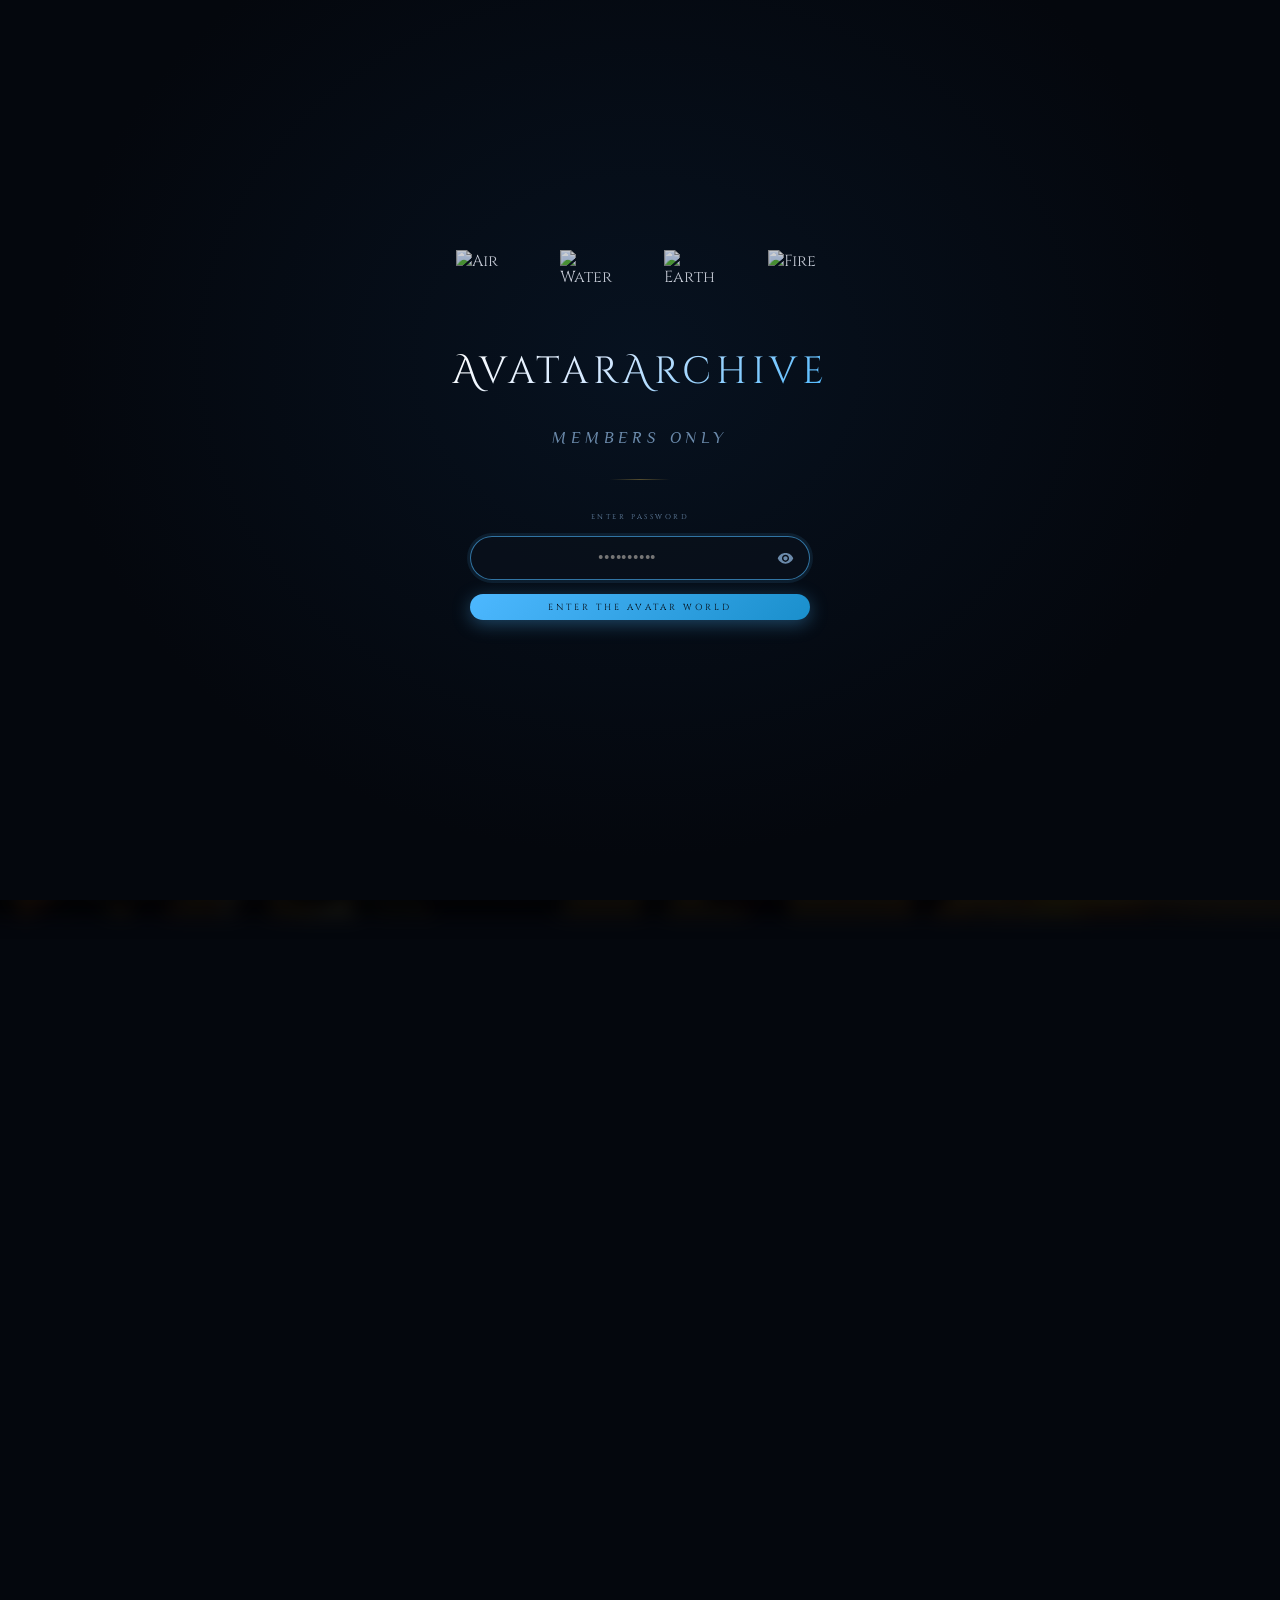
==== atla.html @ 0aae8a7c "Update atla.html" ====
<!DOCTYPE html>
<html lang="en">
<head>
  <meta charset="UTF-8">
  <meta name="viewport" content="width=device-width, initial-scale=1.0, viewport-fit=cover">
  <title>Avatar: The Last Airbender — The Original Series</title>
  <meta name="theme-color" content="#04070d">
  <meta name="apple-mobile-web-app-capable" content="yes">
  <meta name="apple-mobile-web-app-status-bar-style" content="black-translucent">
  <meta name="apple-mobile-web-app-title" content="ATLA">
  <link rel="manifest" href="manifest.json">
  <link rel="apple-touch-icon" href="images/favicon.png">
  <link rel="icon" type="image/jpeg" href="images/favicon.png">
  <link rel="preconnect" href="https://fonts.googleapis.com">
  <link rel="preconnect" href="https://github.com" crossorigin>
  <link rel="dns-prefetch" href="https://objects.githubusercontent.com">
  <link href="https://fonts.googleapis.com/css2?family=Cinzel:wght@400;500;700&family=Cinzel+Decorative:wght@400;700;900&family=Philosopher:ital,wght@0,400;0,700;1,400;1,700&display=swap" rel="stylesheet">
  <style>
    *, *::before, *::after { box-sizing: border-box; margin: 0; padding: 0; }
    :root {
      --deep:#04070d;--panel:#0a111c;--blue:#4db8ff;--white:#f0f4ff;
      --muted:#6b8aab;--dim:#2d3f56;--border:rgba(255,255,255,0.06);
      --gold:#c9a84c;--air:#f5c518;--water:#4db8ff;--earth:#6abf69;--fire:#f97316;
    }
    @keyframes slideUp    {from{opacity:0;transform:translateY(36px)}to{opacity:1;transform:translateY(0)}}
    @keyframes overlayOut {from{opacity:1}to{opacity:0}}

    @keyframes shimmer    {0%{background-position:-220% center;opacity:0}4%{opacity:1}30%{background-position:220% center;opacity:1}34%{opacity:0}100%{background-position:220% center;opacity:0}}
    @keyframes framePulse {0%,100%{box-shadow:0 0 0 1px rgba(201,168,76,.18),0 0 40px rgba(201,168,76,.13),0 0 80px rgba(201,168,76,.06),inset 0 1px 0 rgba(255,240,180,.18)}15%,34%{box-shadow:0 0 0 2px rgba(255,220,100,.65),0 0 55px rgba(201,168,76,.45),0 0 110px rgba(201,168,76,.22),inset 0 1px 0 rgba(255,240,180,.35)}}
    @keyframes pulseGlowAir   {0%,100%{filter:drop-shadow(0 0 4px #f5c518)}50%{filter:drop-shadow(0 0 14px #f5c518)}}
    @keyframes pulseGlowWater {0%,100%{filter:drop-shadow(0 0 4px #4db8ff)}50%{filter:drop-shadow(0 0 14px #4db8ff)}}
    @keyframes pulseGlowEarth {0%,100%{filter:drop-shadow(0 0 4px #6abf69)}50%{filter:drop-shadow(0 0 14px #6abf69)}}
    @keyframes pulseGlowFire  {0%,100%{filter:drop-shadow(0 0 4px #f97316)}50%{filter:drop-shadow(0 0 14px #f97316)}}
    @keyframes cornerGlowWater{0%,100%{filter:drop-shadow(0 0 3px #4db8ff)}50%{filter:drop-shadow(0 0 10px #4db8ff)}}
    @keyframes cornerGlowEarth{0%,100%{filter:drop-shadow(0 0 3px #6abf69)}50%{filter:drop-shadow(0 0 10px #6abf69)}}
    @keyframes cornerGlowFire {0%,100%{filter:drop-shadow(0 0 3px #f97316)}50%{filter:drop-shadow(0 0 10px #f97316)}}
    @keyframes cornerGlowAir  {0%,100%{filter:drop-shadow(0 0 3px #f5c518)}50%{filter:drop-shadow(0 0 10px #f5c518)}}
    @keyframes cardIn     {from{opacity:0;transform:translateY(10px)}to{opacity:1;transform:translateY(0)}}
    @keyframes skipPop    {from{opacity:0;transform:translateX(20px)}to{opacity:1;transform:translateX(0)}}
    @keyframes nextSlide  {from{opacity:0;transform:translateY(16px)}to{opacity:1;transform:translateY(0)}}

    body{background:var(--deep);color:var(--white);font-family:'Philosopher',Georgia,serif;min-height:100vh;overflow-x:hidden;}
    .bg-layer{position:fixed;inset:0;background-image:url('images/atlabg.png');background-size:cover;background-position:center top;filter:blur(8px) brightness(.22) saturate(1.4);transform:scale(1.04);z-index:0;}
    .bg-layer::after{content:'';position:absolute;inset:0;background:linear-gradient(to bottom,rgba(4,7,13,.55) 0%,transparent 35%,transparent 65%,rgba(4,7,13,.7) 100%);}

    /* Intro overlay */
    #introOverlay{position:fixed;inset:0;z-index:100;background:rgba(4,7,13,.72);backdrop-filter:blur(2px);display:flex;flex-direction:column;align-items:center;justify-content:center;gap:3rem;cursor:pointer;}
    #introOverlay.fade-out{animation:overlayOut .65s ease forwards;pointer-events:none;}
    .intro-tagline{font-family:'Philosopher',serif;font-size:clamp(.6rem,1.6vw,.8rem);font-style:italic;letter-spacing:.5em;text-transform:uppercase;color:rgba(200,180,120,.55);opacity:0;transition:opacity .6s ease .15s;}
    #introOverlay.symbols-in .intro-tagline{opacity:1;}
    .symbols-grid{display:grid;grid-template-columns:repeat(4,1fr);gap:clamp(2rem,5vw,5rem);align-items:center;justify-items:center;}
    @media(max-width:600px){.symbols-grid{grid-template-columns:repeat(2,1fr);gap:2rem}}
    .sym-item{display:flex;flex-direction:column;align-items:center;gap:.9rem;opacity:0;transform:scale(.78);transition:opacity .55s ease,transform .55s cubic-bezier(.22,1,.36,1);}
    #introOverlay.symbols-in .sym-item{opacity:1;transform:scale(1);}
    .sym-img{width:clamp(64px,8vw,100px);height:clamp(64px,8vw,100px);object-fit:contain;}
    .sym-item.air   .sym-img{animation:pulseGlowAir   2.6s ease-in-out infinite 0s;}
    .sym-item.water .sym-img{animation:pulseGlowWater 2.6s ease-in-out infinite .4s;}
    .sym-item.earth .sym-img{animation:pulseGlowEarth 2.6s ease-in-out infinite .8s;}
    .sym-item.fire  .sym-img{animation:pulseGlowFire  2.6s ease-in-out infinite 1.2s;}
    .sym-label{font-family:'Philosopher',serif;font-size:clamp(.55rem,1.3vw,.7rem);letter-spacing:.3em;text-transform:uppercase;}
    .sym-item.air   .sym-label{color:var(--air);}
    .sym-item.water .sym-label{color:var(--water);}
    .sym-item.earth .sym-label{color:var(--earth);}
    .sym-item.fire  .sym-label{color:var(--fire);}

    /* Page */
    .page{position:relative;z-index:1;min-height:100vh;display:flex;flex-direction:column;}
    .anim-header,.anim-title,.anim-sub,.anim-player{opacity:0;}
    body.page-ready .anim-header {animation:slideUp .7s cubic-bezier(.22,1,.36,1) .05s both;}
    body.page-ready .anim-title  {animation:slideUp .8s cubic-bezier(.22,1,.36,1) .18s both;}
    body.page-ready .anim-sub    {animation:slideUp .8s cubic-bezier(.22,1,.36,1) .30s both;}
    body.page-ready .anim-player {animation:slideUp .9s cubic-bezier(.22,1,.36,1) .42s both;}

    header{padding:1.4rem 4rem;padding-top:max(1.4rem,env(safe-area-inset-top));padding-left:max(4rem,env(safe-area-inset-left));padding-right:max(4rem,env(safe-area-inset-right));display:flex;align-items:center;justify-content:space-between;border-bottom:1px solid var(--border);}
    .back-link{font-family:'Cinzel',serif;font-size:.52rem;letter-spacing:.3em;text-transform:uppercase;color:var(--muted);text-decoration:none;border:1px solid var(--dim);padding:.4em 1.2em;border-radius:30px;transition:color .2s,border-color .2s;display:flex;align-items:center;gap:.5em;}
    .back-link:hover{color:var(--gold);border-color:rgba(201,168,76,.4);}
    .movie-link{font-family:'Cinzel',serif;font-size:.52rem;letter-spacing:.3em;text-transform:uppercase;color:var(--gold);text-decoration:none;border:1px solid rgba(201,168,76,.4);padding:.4em 1.4em;border-radius:30px;transition:color .2s,border-color .2s,background .2s;background:rgba(201,168,76,.06);display:flex;align-items:center;gap:.5em;}
    .movie-link:hover{background:rgba(201,168,76,.14);border-color:rgba(201,168,76,.7);color:#fff;}
    .header-tag{font-family:'Cinzel',serif;font-size:.55rem;letter-spacing:.35em;text-transform:uppercase;color:var(--muted);border:1px solid var(--dim);padding:.4em 1.2em;border-radius:30px;}
    .hero{text-align:center;padding:4rem 2rem 2.5rem;}
    .hero-main{font-family:'Cinzel Decorative',serif;font-weight:900;font-size:clamp(2rem,5vw,4rem);letter-spacing:.1em;background:linear-gradient(135deg,#fff 0%,#b3d4ff 50%,#4db8ff 100%);-webkit-background-clip:text;-webkit-text-fill-color:transparent;background-clip:text;margin-bottom:.4rem;}
    .hero-sub{font-family:'Philosopher',serif;font-style:italic;font-size:clamp(.9rem,2.5vw,1.4rem);color:var(--muted);letter-spacing:.25em;margin-bottom:.6rem;}
    .hero-badge{display:inline-block;font-family:'Cinzel',serif;font-size:.5rem;letter-spacing:.3em;text-transform:uppercase;color:var(--gold);border:1px solid rgba(201,168,76,.35);padding:.35em 1.2em;border-radius:20px;background:rgba(201,168,76,.06);}

    /* Player */
    .player-section{width:100%;max-width:1400px;margin:0 auto;padding:0 clamp(1.5rem,5vw,4rem);}
    .now-playing-bar{display:flex;align-items:center;gap:1rem;padding:.8rem 1.2rem .8rem 0;margin-bottom:.5rem;opacity:0;transition:opacity .4s;}
    .np-dot{width:6px;height:6px;border-radius:50%;background:var(--blue);flex-shrink:0;animation:pulseGlowWater 2s ease-in-out infinite;}
    .np-label{font-family:'Cinzel',serif;font-size:.46rem;letter-spacing:.3em;text-transform:uppercase;color:var(--muted);white-space:nowrap;}
    .np-title{font-family:'Philosopher',serif;font-size:clamp(.85rem,1.5vw,1rem);color:var(--white);font-style:italic;}
    .np-ep{font-family:'Cinzel',serif;font-size:.48rem;letter-spacing:.2em;text-transform:uppercase;color:var(--muted);margin-left:auto;white-space:nowrap;}

    .player-frame{position:relative;padding:5px;border-radius:20px;background:linear-gradient(135deg,rgba(201,168,76,.75) 0%,rgba(120,95,40,.35) 25%,rgba(255,210,100,.55) 50%,rgba(120,95,40,.30) 75%,rgba(201,168,76,.70) 100%);box-shadow:0 0 0 1px rgba(201,168,76,.18),0 0 40px rgba(201,168,76,.13),0 0 80px rgba(201,168,76,.06),inset 0 1px 0 rgba(255,240,180,.18);}
    .player-frame::before{content:'';position:absolute;inset:0;border-radius:20px;background:linear-gradient(105deg,transparent 30%,rgba(255,235,130,.15) 44%,rgba(255,230,120,.55) 50%,rgba(255,235,130,.15) 56%,transparent 70%);background-size:250% 100%;pointer-events:none;z-index:2;opacity:0;}
    .player-frame.shimmer-active::before{animation:shimmer 9s ease-in-out infinite;}
    .player-frame.shimmer-active{animation:framePulse 9s ease-in-out infinite;}
    .corner{position:absolute;z-index:30;width:44px;height:44px;display:flex;align-items:center;justify-content:center;background:rgba(4,7,13,.85);border-radius:50%;box-shadow:0 0 0 1px rgba(201,168,76,.3);}
    .corner-img{width:26px;height:26px;object-fit:contain;opacity:.85;}
    .corner-tl{top:-20px;left:-20px}.corner-tr{top:-20px;right:-20px}.corner-bl{bottom:-20px;left:-20px}.corner-br{bottom:-20px;right:-20px}
    .corner-water{animation:cornerGlowWater 2.6s ease-in-out infinite .4s;}
    .corner-earth{animation:cornerGlowEarth 2.6s ease-in-out infinite .8s;}
    .corner-fire {animation:cornerGlowFire  2.6s ease-in-out infinite 1.2s;}
    .corner-air  {animation:cornerGlowAir   2.6s ease-in-out infinite 0s;}

    .player-shell{position:relative;background:#000;border-radius:16px;overflow:hidden;}
    .player-shell.idle{cursor:none;}
    #mainVideo{display:block;width:100%;aspect-ratio:4/3;background:#000;pointer-events:none;object-fit:contain;}
    :fullscreen #mainVideo,:-webkit-full-screen #mainVideo{width:100vw;height:100vh;max-width:100%;max-height:100%;aspect-ratio:unset;object-fit:contain;}
    .big-play{position:absolute;top:50%;left:50%;transform:translate(-50%,-50%);width:80px;height:80px;border-radius:50%;background:rgba(0,0,0,.4);border:1px solid rgba(255,255,255,.15);backdrop-filter:blur(10px);display:flex;align-items:center;justify-content:center;z-index:10;pointer-events:none;transition:all .4s ease;}
    .big-play svg{width:28px;height:28px;fill:var(--white);margin-left:4px;}
    .big-play.hidden{opacity:0;transform:translate(-50%,-50%) scale(.9);}
    .click-area{position:absolute;inset:0;z-index:11;cursor:pointer;}
    #bufferSpinner{position:absolute;top:50%;left:50%;transform:translate(-50%,-50%);width:44px;height:44px;z-index:15;display:none;pointer-events:none;}
    #bufferSpinner::before{content:'';position:absolute;inset:0;border-radius:50%;border:3px solid rgba(255,255,255,.15);border-top-color:rgba(255,255,255,.8);animation:spinRing .75s linear infinite;}
    @keyframes spinRing{to{transform:rotate(360deg);}}
    @keyframes spinRingReverse{to{transform:rotate(-360deg);}}

    /* Captions */
    #captionBox{position:absolute;bottom:100px;left:50%;transform:translateX(-50%);z-index:19;text-align:center;pointer-events:none;width:max-content;max-width:75%;display:none;opacity:0;transition:opacity .2s;}
    #captionBox.visible{opacity:1;}
    #captionBox span{display:inline;background:rgba(0,0,0,.78);color:#fff;font-family:'Philosopher',serif;font-size:clamp(.9rem,1.8vw,1.2rem);line-height:1.7;padding:.25em .6em;border-radius:3px;box-decoration-break:clone;-webkit-box-decoration-break:clone;text-shadow:0 1px 3px rgba(0,0,0,.6);}
    :fullscreen #captionBox,:-webkit-full-screen #captionBox{bottom:90px;}

    /* Skip Intro */
    #skipIntroBtn{
      position:absolute;bottom:90px;right:24px;z-index:200;
      font-family:'Cinzel',serif;font-size:.56rem;letter-spacing:.2em;text-transform:uppercase;
      color:var(--white);background:rgba(10,15,25,.8);backdrop-filter:blur(12px);
      border:1px solid rgba(255,255,255,.22);border-radius:6px;
      padding:.7em 1.5em;cursor:pointer;display:none;
      transition:background .2s,border-color .2s,color .2s;
      animation:skipPop .35s cubic-bezier(.22,1,.36,1) both;
    }
    #skipIntroBtn:hover{background:rgba(77,184,255,.15);border-color:var(--blue);color:var(--blue);}
    :fullscreen #skipIntroBtn,:-webkit-full-screen #skipIntroBtn{bottom:max(80px,env(safe-area-inset-bottom) + 70px);right:max(32px,env(safe-area-inset-right) + 16px);z-index:9999;}

    /* Next Episode panel */
    #nextEpPanel{
      position:absolute;bottom:90px;right:24px;z-index:200;
      background:rgba(8,12,22,.9);backdrop-filter:blur(20px);
      border:1px solid rgba(255,255,255,.1);border-radius:14px;
      padding:1.2rem 1.4rem;min-width:250px;max-width:310px;
      display:none;
      animation:nextSlide .4s cubic-bezier(.22,1,.36,1) both;
    }
    #nextEpPanel.visible{display:block;}
    :fullscreen #nextEpPanel,:-webkit-full-screen #nextEpPanel{bottom:max(80px,env(safe-area-inset-bottom) + 70px);right:max(32px,env(safe-area-inset-right) + 16px);z-index:9999;}
    .nep-eyebrow{font-family:'Cinzel',serif;font-size:.44rem;letter-spacing:.3em;text-transform:uppercase;color:var(--muted);margin-bottom:.35rem;}
    .nep-title{font-family:'Philosopher',serif;font-size:.98rem;color:var(--white);margin-bottom:.85rem;line-height:1.35;font-style:italic;}
    .nep-btn{width:100%;font-family:'Cinzel',serif;font-size:.52rem;letter-spacing:.18em;text-transform:uppercase;background:var(--blue);color:#000;border:none;border-radius:7px;padding:.75em 1em;cursor:pointer;transition:filter .2s;position:relative;overflow:hidden;}
    .nep-btn:hover{filter:brightness(1.15);}
    .nep-progress{position:absolute;left:0;top:0;bottom:0;background:rgba(0,0,0,.2);pointer-events:none;}
    .nep-skip{display:block;font-family:'Philosopher',serif;font-style:italic;font-size:.72rem;color:var(--muted);margin-top:.5rem;text-align:center;cursor:pointer;transition:color .2s;}
    .nep-skip:hover{color:var(--white);}

    /* Controls — floating centered pill */
    .controls{position:absolute;bottom:18px;left:50%;transform:translateX(-50%);width:calc(100% - 48px);max-width:700px;z-index:20;background:rgba(8,12,22,.78);backdrop-filter:blur(28px);border:1px solid rgba(255,255,255,.10);border-radius:18px;padding:12px 20px;transition:opacity .4s ease,transform .4s ease;}
    .player-shell.idle .controls{opacity:0;pointer-events:none;transform:translateX(-50%) translateY(8px);}
    @media(max-width:768px){
      .controls{bottom:10px;width:calc(100% - 20px);padding:8px 12px;border-radius:14px;}
      .ctrls-row{flex-wrap:nowrap;gap:4px;}
      .vol-wrap{display:none;}
      .time-disp{font-size:.55rem;margin-left:4px;}
      header{padding:max(1rem,env(safe-area-inset-top)) max(1.2rem,env(safe-area-inset-right)) 1rem max(1.2rem,env(safe-area-inset-left));}
    }
    /* Speed button + popup */
    .speed-wrap{display:flex;align-items:center;position:relative;}
    .speed-btn{background:none;border:1px solid transparent;cursor:pointer;font-family:'Cinzel',serif;font-size:.5rem;letter-spacing:.06em;color:rgba(255,255,255,.6);padding:.3em .55em;border-radius:4px;transition:color .2s,border-color .2s;white-space:nowrap;}
    .speed-btn:hover{color:var(--white);border-color:rgba(255,255,255,.25);}
    .speed-btn.active{color:var(--blue);border-color:var(--blue);}
    .speed-menu{position:absolute;bottom:calc(100% + 10px);right:0;background:rgba(6,10,20,.97);border:1px solid rgba(255,255,255,.13);border-radius:12px;padding:5px;display:none;flex-direction:column;min-width:72px;backdrop-filter:blur(24px);box-shadow:0 8px 32px rgba(0,0,0,.6);z-index:50;}
    .speed-menu.open{display:flex;}
    .speed-opt{font-family:'Cinzel',serif;font-size:.48rem;letter-spacing:.06em;color:rgba(255,255,255,.55);padding:.45em .8em;border-radius:7px;cursor:pointer;text-align:center;transition:background .15s,color .15s;}
    .speed-opt:hover{background:rgba(255,255,255,.08);color:var(--white);}
    .speed-opt.active{color:var(--blue);background:rgba(77,184,255,.08);}
    /* Picture Quality panel */
    .pq-wrap{display:flex;align-items:center;position:relative;}
    .pq-btn{background:none;border:1px solid transparent;cursor:pointer;font-family:'Cinzel',serif;font-size:.52rem;letter-spacing:.04em;color:rgba(255,255,255,.6);padding:.3em .55em;border-radius:4px;transition:color .2s,border-color .2s;line-height:1;}
    .pq-btn:hover{color:var(--white);border-color:rgba(255,255,255,.25);}
    .pq-btn.active{color:var(--gold);border-color:rgba(201,168,76,.6);}
    .pq-menu{position:absolute;bottom:calc(100% + 10px);right:0;background:rgba(6,10,20,.97);border:1px solid rgba(255,255,255,.13);border-radius:12px;padding:12px 14px;display:none;flex-direction:column;gap:8px;min-width:170px;backdrop-filter:blur(24px);box-shadow:0 8px 32px rgba(0,0,0,.6);z-index:50;}
    .pq-menu.open{display:flex;}
    .pq-row{display:flex;align-items:center;gap:8px;}
    .pq-label{font-family:'Cinzel',serif;font-size:.44rem;letter-spacing:.1em;color:var(--muted);white-space:nowrap;min-width:64px;}
    .pq-slider{-webkit-appearance:none;appearance:none;flex:1;height:3px;border-radius:4px;cursor:pointer;outline:none;border:none;background:rgba(255,255,255,.15);}
    .pq-slider::-webkit-slider-thumb{-webkit-appearance:none;width:12px;height:12px;border-radius:50%;background:var(--gold);cursor:pointer;}
    .pq-slider::-moz-range-thumb{width:12px;height:12px;border-radius:50%;background:var(--gold);cursor:pointer;border:none;}
    .pq-val{font-family:'Cinzel',serif;font-size:.44rem;color:var(--muted);min-width:30px;text-align:right;}
    .pq-reset{font-family:'Cinzel',serif;font-size:.42rem;letter-spacing:.1em;text-transform:uppercase;color:rgba(255,255,255,.3);border:none;background:none;cursor:pointer;padding:.3em 0;text-align:center;transition:color .2s;}
    .pq-reset:hover{color:var(--white);}
    /* OSD toast */
    @keyframes osdIn{from{opacity:0;transform:translate(-50%,-50%) scale(.85);}to{opacity:1;transform:translate(-50%,-50%) scale(1);}}
    @keyframes osdOut{from{opacity:1;}to{opacity:0;}}
    #osdToast{position:absolute;top:50%;left:50%;transform:translate(-50%,-50%);background:rgba(10,15,28,.72);backdrop-filter:blur(14px);border:1px solid rgba(255,255,255,.12);border-radius:12px;padding:.7em 1.3em;font-family:'Cinzel',serif;font-size:.7rem;letter-spacing:.2em;text-transform:uppercase;color:var(--white);pointer-events:none;z-index:25;opacity:0;}
    #osdToast.show{animation:osdIn .18s ease forwards;}
    #osdToast.hide{animation:osdOut .35s ease forwards;}
    .progress{position:relative;height:18px;display:flex;align-items:center;margin-bottom:10px;cursor:pointer;}
    .progress-track{position:absolute;left:0;right:0;height:3px;background:rgba(255,255,255,.1);border-radius:4px;}
    .prog-buf{position:absolute;left:0;top:0;bottom:0;background:rgba(255,255,255,.18);border-radius:4px;width:0%;pointer-events:none;}
    .prog-fill{position:absolute;left:0;top:0;bottom:0;background:var(--blue);border-radius:4px;width:0%;}
    .prog-thumb{position:absolute;top:50%;left:0%;width:13px;height:13px;border-radius:50%;background:var(--white);transform:translate(-50%,-50%);opacity:0;transition:opacity .2s;pointer-events:none;box-shadow:0 0 4px rgba(0,0,0,.5);}
    .progress:hover .prog-thumb{opacity:1;}
    .ctrls-row{display:flex;align-items:center;gap:10px;}
    .cbtn{background:none;border:none;cursor:pointer;color:rgba(255,255,255,.6);width:36px;height:36px;display:flex;align-items:center;justify-content:center;transition:color .2s;}
    .cbtn:hover{color:var(--white);}
    .cbtn svg{width:20px;height:20px;}
    #ccBtn{font-family:'Cinzel',serif;font-size:.52rem;font-weight:700;letter-spacing:.06em;border-radius:4px;border:1px solid transparent;transition:color .2s,border-color .2s;}
    #ccBtn.active{color:var(--blue);border-color:var(--blue);}
    .vol-wrap{display:flex;align-items:center;gap:6px;}
    .vol-slider{-webkit-appearance:none;appearance:none;width:70px;height:3px;border-radius:4px;cursor:pointer;outline:none;border:none;}
    .vol-slider::-webkit-slider-thumb{-webkit-appearance:none;width:12px;height:12px;border-radius:50%;background:var(--white);cursor:pointer;}
    .vol-slider::-moz-range-thumb{width:12px;height:12px;border-radius:50%;background:var(--white);cursor:pointer;border:none;}
    .time-disp{font-family:'Cinzel',serif;font-size:.65rem;color:rgba(255,255,255,.5);margin-left:8px;}
    .time-disp b{color:var(--white);}
    .flex-grow{flex:1;}
    :fullscreen .player-shell,:-webkit-full-screen .player-shell{width:100vw;height:100vh;border-radius:0;display:flex;flex-direction:column;justify-content:center;background:#000;}
    :fullscreen #mainVideo,:-webkit-full-screen #mainVideo{width:100vw;height:100vh;max-width:100%;max-height:100%;aspect-ratio:unset;object-fit:contain;}
    :fullscreen .controls,:-webkit-full-screen .controls{bottom:24px;left:50%;transform:translateX(-50%);width:calc(100% - 56px);}
    :fullscreen .player-shell.idle .controls,:-webkit-full-screen .player-shell.idle .controls{opacity:0;pointer-events:none;transform:translateX(-50%) translateY(8px);}

    /* Below player */
    .below-player{width:100%;max-width:1400px;margin:0 auto;padding:3rem clamp(1.5rem,5vw,4rem) 6rem;display:flex;flex-direction:column;gap:0;}
    .section-divider{display:flex;align-items:center;gap:1rem;margin-bottom:2.5rem;}
    .section-divider-line{flex:1;height:1px;background:var(--border);}
    .section-divider-inner{display:flex;align-items:center;gap:.7rem;white-space:nowrap;}
    .section-divider-title{font-family:'Cinzel',serif;font-size:.55rem;letter-spacing:.35em;text-transform:uppercase;color:var(--muted);}
    .divider-sym{width:14px;height:14px;object-fit:contain;opacity:.55;animation:pulseGlowAir 2.6s ease-in-out infinite;}

    /* ── Netflix-style book selector ── */
    .season-bar{display:flex;align-items:center;gap:1.2rem;margin-bottom:2rem;position:relative;}
    .season-label{font-family:'Cinzel',serif;font-size:.5rem;letter-spacing:.3em;text-transform:uppercase;color:var(--muted);white-space:nowrap;}

    /* The pill that shows the current book and acts as trigger */
    .season-pill-wrap{position:relative;}
    .season-pill{display:flex;align-items:center;gap:.6em;font-family:'Cinzel Decorative',serif;font-size:clamp(.7rem,1.5vw,.88rem);letter-spacing:.06em;color:var(--white);background:rgba(10,17,28,.8);border:1px solid rgba(255,255,255,.14);border-radius:30px;padding:.5em 1.1em .5em .9em;cursor:pointer;transition:border-color .2s,background .2s;user-select:none;}
    .season-pill:hover{border-color:rgba(255,255,255,.3);background:rgba(20,30,50,.9);}
    .season-pill.open{border-color:rgba(255,255,255,.3);background:rgba(20,30,50,.9);}
    .season-pill-sym{width:18px;height:18px;object-fit:contain;flex-shrink:0;}
    .season-pill-chevron{width:14px;height:14px;margin-left:.2em;transition:transform .25s;flex-shrink:0;opacity:.6;}
    .season-pill.open .season-pill-chevron{transform:rotate(180deg);}

    /* Dropdown panel — fixed to viewport so it's never clipped */
    .season-dropdown{position:fixed;z-index:200;background:rgba(8,14,26,.97);border:1px solid rgba(255,255,255,.12);border-radius:14px;padding:.5rem;min-width:220px;backdrop-filter:blur(20px);box-shadow:0 12px 40px rgba(0,0,0,.6);opacity:0;transform:translateY(-6px);pointer-events:none;transition:opacity .2s,transform .2s;}
    .season-dropdown.open{opacity:1;transform:translateY(0);pointer-events:all;}
    .season-opt{display:flex;align-items:center;gap:.75rem;padding:.7rem 1rem;border-radius:9px;cursor:pointer;transition:background .15s;user-select:none;}
    .season-opt:hover{background:rgba(255,255,255,.07);}
    .season-opt.active{background:rgba(255,255,255,.06);}
    .season-opt-sym{width:22px;height:22px;object-fit:contain;flex-shrink:0;}
    .season-opt-sym[data-b="1"]{animation:pulseGlowWater 2.4s ease-in-out infinite;}
    .season-opt-sym[data-b="2"]{animation:pulseGlowEarth 2.4s ease-in-out infinite;}
    .season-opt-sym[data-b="3"]{animation:pulseGlowFire  2.4s ease-in-out infinite;}
    .season-opt-info{}
    .season-opt-name{font-family:'Cinzel Decorative',serif;font-size:.78rem;letter-spacing:.04em;}
    .season-opt-name[data-b="1"]{color:var(--water);}
    .season-opt-name[data-b="2"]{color:var(--earth);}
    .season-opt-name[data-b="3"]{color:var(--fire);}
    .season-opt-count{font-family:'Philosopher',serif;font-size:.72rem;color:var(--muted);font-style:italic;margin-top:.1rem;}
    .season-opt-check{margin-left:auto;width:14px;height:14px;opacity:0;flex-shrink:0;}
    .season-opt.active .season-opt-check{opacity:1;}

    /* Episode grid */
    .episode-grid{display:grid;grid-template-columns:repeat(auto-fill,minmax(200px,1fr));gap:.75rem;padding:.5rem 0 2rem;}
    .ep-card{background:rgba(10,17,28,.65);border:1px solid var(--border);border-radius:10px;padding:1rem 1.1rem;cursor:pointer;transition:border-color .2s,background .2s,transform .15s,box-shadow .2s;animation:cardIn .3s ease both;}
    .ep-card:hover{background:rgba(15,25,40,.9);transform:translateY(-2px);box-shadow:0 8px 24px rgba(0,0,0,.35);}
    .ep-card.playing[data-b="1"]{border-color:rgba(77,184,255,.5);background:rgba(77,184,255,.07);box-shadow:0 0 18px rgba(77,184,255,.1);}
    .ep-card.playing[data-b="2"]{border-color:rgba(106,191,105,.5);background:rgba(106,191,105,.07);box-shadow:0 0 18px rgba(106,191,105,.1);}
    .ep-card.playing[data-b="3"]{border-color:rgba(249,115,22,.5);background:rgba(249,115,22,.07);box-shadow:0 0 18px rgba(249,115,22,.1);}
    .ep-card-top{display:flex;justify-content:space-between;align-items:flex-start;margin-bottom:.4rem;}
    .ep-num{font-family:'Cinzel',serif;font-size:.43rem;letter-spacing:.3em;text-transform:uppercase;color:var(--muted);}
    .ep-now-dot{width:6px;height:6px;border-radius:50%;flex-shrink:0;margin-top:3px;display:none;}
    .ep-card.playing[data-b="1"] .ep-now-dot{display:block;background:var(--water);animation:pulseGlowWater 2s ease-in-out infinite;}
    .ep-card.playing[data-b="2"] .ep-now-dot{display:block;background:var(--earth);animation:pulseGlowEarth 2s ease-in-out infinite;}
    .ep-card.playing[data-b="3"] .ep-now-dot{display:block;background:var(--fire);animation:pulseGlowFire  2s ease-in-out infinite;}
    .ep-title-text{font-family:'Philosopher',serif;font-size:.88rem;color:var(--white);line-height:1.4;}

    /* Info panel */
    .info-panel{display:flex;gap:3rem;flex-wrap:wrap;margin-bottom:3.5rem;}
    .info-main{flex:1;min-width:260px;}
    .info-title{font-family:'Cinzel Decorative',serif;font-size:clamp(1.1rem,2.5vw,1.6rem);letter-spacing:.06em;margin-bottom:.6rem;background:linear-gradient(135deg,#fff 0%,#b3d4ff 50%,#4db8ff 100%);-webkit-background-clip:text;-webkit-text-fill-color:transparent;background-clip:text;}
    .info-meta{font-family:'Cinzel',serif;font-size:.5rem;letter-spacing:.2em;text-transform:uppercase;color:var(--muted);margin-bottom:.9rem;display:flex;align-items:center;gap:.5rem;flex-wrap:wrap;}
    .dot{opacity:.4;}
    .genre-tags{display:flex;flex-wrap:wrap;gap:.4rem;margin-bottom:1.1rem;}
    .genre-tag{font-family:'Cinzel',serif;font-size:.42rem;letter-spacing:.2em;text-transform:uppercase;color:var(--muted);border:1px solid var(--dim);padding:.3em .9em;border-radius:20px;background:rgba(255,255,255,.03);}
    .info-synopsis{font-family:'Philosopher',serif;font-size:clamp(.85rem,1.5vw,.98rem);color:rgba(240,244,255,.75);line-height:1.75;}
    .info-divider{width:1px;background:var(--border);flex-shrink:0;align-self:stretch;}
    .info-stats{display:flex;flex-direction:column;gap:1.1rem;min-width:220px;}
    .stat-item{display:flex;flex-direction:column;gap:.2rem;}
    .stat-label{font-family:'Cinzel',serif;font-size:.42rem;letter-spacing:.25em;text-transform:uppercase;color:var(--muted);}
    .stat-value{font-family:'Philosopher',serif;font-size:.9rem;color:var(--white);}
    /* About section */
    .about-section{display:flex;gap:3rem;flex-wrap:wrap;margin-bottom:3rem;}
    .about-text{flex:2;min-width:260px;display:flex;flex-direction:column;gap:1rem;}
    .about-text p{font-family:'Philosopher',serif;font-size:clamp(.85rem,1.5vw,.98rem);color:rgba(240,244,255,.72);line-height:1.8;}
    .about-side{flex:1;min-width:220px;display:flex;flex-direction:column;gap:1.2rem;}
    .about-fact{border-left:2px solid var(--dim);padding-left:1rem;}
    .about-fact-label{font-family:'Cinzel',serif;font-size:.42rem;letter-spacing:.25em;text-transform:uppercase;color:var(--muted);margin-bottom:.25rem;}
    .about-fact-value{font-family:'Philosopher',serif;font-size:.88rem;color:var(--white);line-height:1.5;}
    @media(max-width:768px){.info-panel{flex-direction:column;}.info-divider{display:none;}.about-section{flex-direction:column;}}


    /* ── Keyboard shortcuts modal ── */
    #shortcutsModal {
      position:fixed;inset:0;z-index:400;
      background:rgba(4,7,13,.88);backdrop-filter:blur(10px);
      display:none;align-items:center;justify-content:center;
    }
    #shortcutsModal.open{display:flex;}
    .shortcuts-box {
      background:rgba(8,14,26,.98);border:1px solid rgba(255,255,255,.1);
      border-radius:16px;padding:2rem 2.2rem;max-width:380px;width:90%;
      box-shadow:0 20px 64px rgba(0,0,0,.7);
    }
    .shortcuts-title {
      font-family:'Cinzel Decorative',serif;font-size:.9rem;letter-spacing:.08em;
      color:var(--gold);margin-bottom:1.4rem;text-align:center;
    }
    .shortcuts-grid{display:flex;flex-direction:column;gap:.55rem;margin-bottom:1.4rem;}
    .sk-row{display:flex;align-items:center;justify-content:space-between;gap:1rem;}
    .sk-key {
      font-family:'Cinzel',serif;font-size:.46rem;letter-spacing:.12em;
      color:var(--white);background:rgba(255,255,255,.08);border:1px solid rgba(255,255,255,.16);
      border-radius:5px;padding:.3em .7em;white-space:nowrap;min-width:60px;text-align:center;
    }
    .sk-desc{font-family:'Philosopher',serif;font-size:.84rem;color:var(--muted);}
    .shortcuts-close {
      width:100%;font-family:'Cinzel',serif;font-size:.5rem;letter-spacing:.2em;text-transform:uppercase;
      color:var(--muted);background:none;border:1px solid var(--dim);border-radius:30px;
      padding:.6em 1em;cursor:pointer;transition:color .2s,border-color .2s;
    }
    .shortcuts-close:hover{color:var(--white);border-color:rgba(255,255,255,.3);}

    /* ── Episode card progress bar & watched state ── */
    .ep-card{position:relative;}
    .ep-prog-bar {
      position:absolute;bottom:0;left:0;right:0;height:2px;
      background:rgba(255,255,255,.07);border-radius:0 0 10px 10px;overflow:hidden;
    }
    .ep-prog-fill{height:100%;border-radius:0 0 10px 10px;transition:width .3s;}
    .ep-card[data-b="1"] .ep-prog-fill{background:var(--water);}
    .ep-card[data-b="2"] .ep-prog-fill{background:var(--earth);}
    .ep-card[data-b="3"] .ep-prog-fill{background:var(--fire);}
    .ep-card[data-b="4"] .ep-prog-fill{background:var(--air);}
    .ep-watched-check {
      position:absolute;top:.5rem;right:.5rem;
      width:16px;height:16px;border-radius:50%;
      display:none;align-items:center;justify-content:center;
      background:rgba(106,191,105,.2);border:1px solid rgba(106,191,105,.5);
    }
    .ep-watched-check svg{width:9px;height:9px;fill:#6abf69;}
    .ep-card.watched .ep-watched-check{display:flex;}



    /* Watermark */
    .jeffrey-watermark{position:fixed;bottom:14px;right:18px;z-index:50;display:inline-flex;align-items:center;gap:5px;text-decoration:none;font-family:'Cinzel',serif;font-size:.42rem;letter-spacing:.2em;text-transform:uppercase;color:rgba(107,138,171,.45);transition:color .2s,opacity .2s;opacity:.6;}
    .jeffrey-watermark:hover{color:rgba(240,244,255,.7);opacity:1;}
    [data-reveal]{opacity:0;transform:translateY(32px);transition:opacity .75s cubic-bezier(.22,1,.36,1),transform .75s cubic-bezier(.22,1,.36,1);}
    [data-reveal].revealed{opacity:1;transform:translateY(0);}
    @media(max-width:768px){header{padding:1.5rem 2rem;}.episode-grid{grid-template-columns:repeat(auto-fill,minmax(150px,1fr));}}
  
    /* ── Cross-page theme variables ── */
    body.theme-parchment {
      --deep:#f5efe0; --panel:#ede4ce; --white:#1a1008; --muted:#7a6040;
      --dim:#b8a880; --border:rgba(0,0,0,0.10); --gold:#9a6820;
      --card-bg: linear-gradient(160deg,rgba(255,250,235,.97) 0%,rgba(245,238,215,.99) 100%);
    }
    body.theme-water {
      --deep:#dff0f8; --panel:#c8e4f2; --white:#0a1a2e; --muted:#3a6080;
      --dim:#7ab0cc; --border:rgba(0,0,0,0.09);
      --card-bg: linear-gradient(160deg,rgba(220,240,252,.97) 0%,rgba(200,228,245,.99) 100%);
    }
    body.theme-earth {
      --deep:#f0f4e8; --panel:#e2ead0; --white:#1a2008; --muted:#5a7040;
      --dim:#a0b878; --border:rgba(0,0,0,0.09);
      --card-bg: linear-gradient(160deg,rgba(238,245,220,.97) 0%,rgba(224,235,200,.99) 100%);
    }
    body.theme-parchment .bg-layer { filter: blur(8px) brightness(0.45) saturate(.7); }
    body.theme-water    .bg-layer  { filter: blur(8px) brightness(0.4) saturate(1.2) hue-rotate(190deg); }
    body.theme-earth    .bg-layer  { filter: blur(8px) brightness(0.4) saturate(1.1) hue-rotate(55deg); }
    body.theme-parchment,body.theme-water,body.theme-earth { background: var(--deep); color: var(--white); }
    body.theme-parchment header,body.theme-water header,body.theme-earth header { border-color: rgba(0,0,0,.1); }
    body.theme-parchment .back-link,body.theme-water .back-link,body.theme-earth .back-link { color: var(--muted); border-color: var(--dim); }
    body.theme-parchment .header-tag,body.theme-water .header-tag,body.theme-earth .header-tag { color: var(--muted); border-color: var(--dim); }
    body.theme-parchment .ep-card,body.theme-water .ep-card,body.theme-earth .ep-card { background: rgba(255,255,255,.6); border-color: rgba(0,0,0,.1); }
    body.theme-parchment .ep-title-text,body.theme-water .ep-title-text,body.theme-earth .ep-title-text { color: var(--white); }
    body.theme-parchment .ep-num,body.theme-water .ep-num,body.theme-earth .ep-num { color: var(--muted); }
    body.theme-parchment .section-divider-line,body.theme-water .section-divider-line,body.theme-earth .section-divider-line { background: rgba(0,0,0,.1); }
    body.theme-parchment .info-title,body.theme-water .info-title,body.theme-earth .info-title { -webkit-text-fill-color: var(--white); color: var(--white); }
    body.theme-parchment .info-synopsis,body.theme-water .info-synopsis,body.theme-earth .info-synopsis { color: var(--white); }
    body.theme-parchment .genre-tag,body.theme-water .genre-tag,body.theme-earth .genre-tag { color: var(--muted); border-color: var(--dim); }
    body.theme-parchment .stat-value,body.theme-water .stat-value,body.theme-earth .stat-value { color: var(--white); }
    body.theme-parchment .viewer-controls,body.theme-water .viewer-controls,body.theme-earth .viewer-controls { background: rgba(255,255,255,.88); }
    body.theme-parchment .vcbtn,body.theme-water .vcbtn,body.theme-earth .vcbtn { color: var(--muted); border-color: var(--dim); }
    body.theme-parchment .book-card,body.theme-water .book-card,body.theme-earth .book-card { background: rgba(255,255,255,.65); border-color: rgba(0,0,0,.1); }
    body.theme-parchment .book-title-text,body.theme-water .book-title-text,body.theme-earth .book-title-text { color: var(--white); }
    body.theme-parchment .game-card,body.theme-water .game-card,body.theme-earth .game-card { background: rgba(255,255,255,.65); border-color: rgba(0,0,0,.1); }
    body.theme-parchment .game-title,body.theme-water .game-title,body.theme-earth .game-title { color: var(--white); }
    body.theme-parchment .game-desc,body.theme-water .game-desc,body.theme-earth .game-desc { color: var(--muted); }
    body.theme-parchment .game-tag,body.theme-water .game-tag,body.theme-earth .game-tag { color: var(--muted); border-color: var(--dim); }
</style>
</head>
<body>
<script>
/* Apply saved theme immediately */
(function(){
  var t=localStorage.getItem("avatarhub_theme");
  if(t&&t!=="dark") document.body.classList.add(t);
})();
</script>
<script>
/* ══ PASSWORD GATE — runs before anything renders ══
   Stored in localStorage — only need to enter once ever.
   Hash: simple obfuscated check (not cryptographic — just keeps casual visitors out). */
(function(){
  var PASS = 'AvatarAang';
  var KEY  = 'avatarhub_auth';
  if (localStorage.getItem(KEY) === '1') return; // already authed this session

  /* Inject gate CSS */
  var style = document.createElement('style');
  style.textContent = [
    '#avatarGate{position:fixed;inset:0;z-index:99999;display:flex;flex-direction:column;align-items:center;justify-content:center;gap:2rem;',
    'background:radial-gradient(ellipse at 50% 40%,#071220 0%,#04070d 65%);',
    'font-family:"Cinzel",Georgia,serif;}',
    '#avatarGate .gate-symbols{display:flex;align-items:center;gap:clamp(1.2rem,4vw,3rem);margin-bottom:.5rem;}',
    '#avatarGate .gate-sym{width:clamp(36px,5vw,56px);height:clamp(36px,5vw,56px);object-fit:contain;opacity:.8;}',
    '#avatarGate .gate-title{font-family:"Cinzel Decorative",Georgia,serif;font-size:clamp(1.4rem,4vw,2.4rem);',
    'letter-spacing:.12em;background:linear-gradient(135deg,#fff 0%,#d4e8ff 40%,#4db8ff 100%);',
    '-webkit-background-clip:text;-webkit-text-fill-color:transparent;background-clip:text;text-align:center;}',
    '#avatarGate .gate-sub{font-family:"Philosopher",Georgia,serif;font-style:italic;font-size:clamp(.75rem,1.8vw,1rem);',
    'color:#6b8aab;letter-spacing:.3em;text-transform:uppercase;text-align:center;}',
    '#avatarGate .gate-form{display:flex;flex-direction:column;align-items:center;gap:.9rem;width:min(340px,88vw);}',
    '#avatarGate .gate-label{font-size:.44rem;letter-spacing:.35em;text-transform:uppercase;color:#6b8aab;}',
    '#avatarGate .gate-input-wrap{position:relative;width:100%;}',
    '#avatarGate .gate-input{width:100%;background:rgba(10,17,28,.85);border:1px solid rgba(77,184,255,.25);',
    'border-radius:30px;color:#f0f4ff;font-family:"Philosopher",Georgia,serif;font-size:1rem;',
    'padding:.75em 3rem .75em 1.4em;outline:none;letter-spacing:.05em;',
    'transition:border-color .25s,box-shadow .25s;text-align:center;}',
    '#avatarGate .gate-input:focus{border-color:rgba(77,184,255,.6);box-shadow:0 0 0 3px rgba(77,184,255,.1);}',
    '#avatarGate .gate-eye{position:absolute;right:.85rem;top:50%;transform:translateY(-50%);',
    'background:none;border:none;cursor:pointer;color:#6b8aab;padding:.2em;display:flex;align-items:center;}',
    '#avatarGate .gate-eye:hover{color:#4db8ff;}',
    '#avatarGate .gate-btn{width:100%;font-family:"Cinzel",Georgia,serif;font-size:.55rem;letter-spacing:.35em;',
    'text-transform:uppercase;color:#04070d;background:linear-gradient(135deg,#4db8ff,#1a8fcc);',
    'border:none;border-radius:30px;padding:.8em 1.5em;cursor:pointer;',
    'transition:opacity .2s,transform .15s,box-shadow .2s;',
    'box-shadow:0 4px 18px rgba(77,184,255,.35);}',
    '#avatarGate .gate-btn:hover{opacity:.92;box-shadow:0 6px 24px rgba(77,184,255,.5);}',
    '#avatarGate .gate-btn:active{transform:scale(.97);}',
    '#avatarGate .gate-err{font-family:"Philosopher",Georgia,serif;font-style:italic;',
    'font-size:.82rem;color:#f97316;letter-spacing:.08em;opacity:0;transition:opacity .3s;min-height:1.2em;}',
    '#avatarGate .gate-err.show{opacity:1;}',
    '@keyframes gateShake{0%,100%{transform:translateX(0)}20%{transform:translateX(-8px)}40%{transform:translateX(8px)}60%{transform:translateX(-6px)}80%{transform:translateX(6px)}}',
    '#avatarGate .gate-form.shake{animation:gateShake .4s cubic-bezier(.36,.07,.19,.97) both;}',
    '@keyframes gatePulseAir{0%,100%{filter:drop-shadow(0 0 4px #f5c518)}50%{filter:drop-shadow(0 0 14px #f5c518)}}',
    '@keyframes gatePulseWater{0%,100%{filter:drop-shadow(0 0 4px #4db8ff)}50%{filter:drop-shadow(0 0 14px #4db8ff)}}',
    '@keyframes gatePulseEarth{0%,100%{filter:drop-shadow(0 0 4px #6abf69)}50%{filter:drop-shadow(0 0 14px #6abf69)}}',
    '@keyframes gatePulseFire{0%,100%{filter:drop-shadow(0 0 4px #f97316)}50%{filter:drop-shadow(0 0 14px #f97316)}}',
    '@keyframes gateIn{from{opacity:0;transform:translateY(18px)}to{opacity:1;transform:translateY(0)}}',
    '#avatarGate .gate-form{animation:gateIn .55s cubic-bezier(.22,1,.36,1) .2s both;}',
    '#avatarGate .gate-title{animation:gateIn .55s cubic-bezier(.22,1,.36,1) .05s both;}',
    '#avatarGate .gate-sub{animation:gateIn .55s cubic-bezier(.22,1,.36,1) .12s both;}',
    '@keyframes gateOut{to{opacity:0;transform:scale(1.04)}}',
    '#avatarGate.leaving{animation:gateOut .5s cubic-bezier(.4,0,1,1) both;pointer-events:none;}',
    '#avatarGate .gate-divider{width:60px;height:1px;background:linear-gradient(to right,transparent,rgba(201,168,76,.4),transparent);}',
  ].join('');
  document.head.appendChild(style);

  /* Build gate HTML */
  var gate = document.createElement('div');
  gate.id = 'avatarGate';
  gate.innerHTML =
    '<div class="gate-symbols">' +
      '<img class="gate-sym" src="images/air.png"   alt="Air"   style="animation:gatePulseAir   2.8s ease-in-out infinite 0s">' +
      '<img class="gate-sym" src="images/water.png" alt="Water" style="animation:gatePulseWater 2.8s ease-in-out infinite .5s">' +
      '<img class="gate-sym" src="images/earth.png" alt="Earth" style="animation:gatePulseEarth 2.8s ease-in-out infinite 1s">' +
      '<img class="gate-sym" src="images/fire.png"  alt="Fire"  style="animation:gatePulseFire  2.8s ease-in-out infinite 1.5s">' +
    '</div>' +
    '<div class="gate-title">AvatarArchive</div>' +
    '<div class="gate-sub">Members Only</div>' +
    '<div class="gate-divider"></div>' +
    '<div class="gate-form" id="gateForm">' +
      '<label class="gate-label" for="gateInput">Enter Password</label>' +
      '<div class="gate-input-wrap">' +
        '<input class="gate-input" type="password" id="gateInput" placeholder="••••••••••" autocomplete="current-password" autocorrect="off" autocapitalize="off" spellcheck="false">' +
        '<button class="gate-eye" id="gateEye" type="button" tabindex="-1" aria-label="Toggle visibility">' +
          '<svg id="eyeShow" width="17" height="17" viewBox="0 0 24 24" fill="currentColor"><path d="M12 4.5C7 4.5 2.73 7.61 1 12c1.73 4.39 6 7.5 11 7.5s9.27-3.11 11-7.5c-1.73-4.39-6-7.5-11-7.5zM12 17c-2.76 0-5-2.24-5-5s2.24-5 5-5 5 2.24 5 5-2.24 5-5 5zm0-8c-1.66 0-3 1.34-3 3s1.34 3 3 3 3-1.34 3-3-1.34-3-3-3z"/></svg>' +
          '<svg id="eyeHide" width="17" height="17" viewBox="0 0 24 24" fill="currentColor" style="display:none"><path d="M12 7c2.76 0 5 2.24 5 5 0 .65-.13 1.26-.36 1.83l2.92 2.92c1.51-1.26 2.7-2.89 3.43-4.75-1.73-4.39-6-7.5-11-7.5-1.4 0-2.74.25-3.98.7l2.16 2.16C10.74 7.13 11.35 7 12 7zM2 4.27l2.28 2.28.46.46A11.804 11.804 0 0 0 1 12c1.73 4.39 6 7.5 11 7.5 1.55 0 3.03-.3 4.38-.84l.42.42L19.73 22 21 20.73 3.27 3 2 4.27zM7.53 9.8l1.55 1.55c-.05.21-.08.43-.08.65 0 1.66 1.34 3 3 3 .22 0 .44-.03.65-.08l1.55 1.55c-.67.33-1.41.53-2.2.53-2.76 0-5-2.24-5-5 0-.79.2-1.53.53-2.2zm4.31-.78l3.15 3.15.02-.16c0-1.66-1.34-3-3-3l-.17.01z"/></svg>' +
        '</button>' +
      '</div>' +
      '<button class="gate-btn" id="gateSubmit">Enter the Avatar World</button>' +
      '<div class="gate-err" id="gateErr">Incorrect password — try again</div>' +
    '</div>';

  document.body.insertBefore(gate, document.body.firstChild);

  /* Interactions */
  var input  = document.getElementById('gateInput');
  var btn    = document.getElementById('gateSubmit');
  var err    = document.getElementById('gateErr');
  var form   = document.getElementById('gateForm');
  var eye    = document.getElementById('gateEye');
  var eyeShow= document.getElementById('eyeShow');
  var eyeHide= document.getElementById('eyeHide');

  function showErr(msg){
    err.textContent = msg || 'Incorrect password — try again';
    err.classList.add('show');
    form.classList.remove('shake');
    void form.offsetWidth; // reflow to restart animation
    form.classList.add('shake');
    input.select();
    setTimeout(function(){ err.classList.remove('show'); }, 2800);
  }

  function tryEnter(){
    var val = input.value;
    if (!val) { showErr('Please enter the password'); return; }
    if (val === PASS) {
      localStorage.setItem(KEY, '1');
      gate.classList.add('leaving');
      setTimeout(function(){ gate.style.display = 'none'; }, 500);
    } else {
      input.value = '';
      showErr('Incorrect password — try again');
    }
  }

  btn.addEventListener('click', tryEnter);
  input.addEventListener('keydown', function(e){ if (e.key === 'Enter') tryEnter(); });

  /* Show/hide password toggle */
  eye.addEventListener('click', function(){
    if (input.type === 'password') {
      input.type = 'text';
      eyeShow.style.display = 'none';
      eyeHide.style.display = '';
    } else {
      input.type = 'password';
      eyeShow.style.display = '';
      eyeHide.style.display = 'none';
    }
    input.focus();
  });

  /* Auto-focus after a tiny delay (avoids mobile keyboard popping prematurely) */
  setTimeout(function(){ input.focus(); }, 350);
})();
</script>


<div id="introOverlay" title="Click to enter">
  <p class="intro-tagline">Four elements. One destiny.</p>
  <div class="symbols-grid">
    <div class="sym-item water"><img src="images/water.png" alt="Water" class="sym-img"><span class="sym-label">Water</span></div>
    <div class="sym-item earth"><img src="images/earth.png" alt="Earth" class="sym-img"><span class="sym-label">Earth</span></div>
    <div class="sym-item fire"><img src="images/fire.png" alt="Fire" class="sym-img"><span class="sym-label">Fire</span></div>
    <div class="sym-item air"><img src="images/air.png" alt="Air" class="sym-img"><span class="sym-label">Air</span></div>
  </div>
</div>

<div class="bg-layer"></div>

<div class="page">
  <header class="anim-header">

    <a href="index.html" class="back-link">
      <svg viewBox="0 0 24 24" fill="currentColor" style="width:11px;height:11px;flex-shrink:0"><path d="M10 20v-6h4v6h5v-8h3L12 3 2 12h3v8z"/></svg>
      Hub
    </a>
<span class="header-tag">3 Books · 61 Episodes</span>
  </header>

  <section class="hero">
    <h1 class="hero-main anim-title">The Last Airbender</h1>
    <p class="hero-sub anim-sub">Avatar: The Original Series</p>
    <span class="hero-badge anim-sub" style="animation-delay:.38s">3 Books &nbsp;·&nbsp; 61 Episodes</span>
  </section>

  <section class="player-section anim-player">
    <div class="now-playing-bar" id="nowPlayingBar">
      <div class="np-dot"></div>
      <span class="np-label">Now Playing</span>
      <span class="np-title" id="npTitle">Select an episode below</span>
      <span class="np-ep" id="npEp"></span>
    </div>
    <div class="player-frame" id="playerFrame">
      <div class="corner corner-tl"><img src="images/water.png" alt="" class="corner-img corner-water"></div>
      <div class="corner corner-tr"><img src="images/earth.png" alt="" class="corner-img corner-earth"></div>
      <div class="corner corner-bl"><img src="images/fire.png" alt="" class="corner-img corner-fire"></div>
      <div class="corner corner-br"><img src="images/air.png" alt="" class="corner-img corner-air"></div>
      <div class="player-shell idle" id="playerShell">
        <video id="mainVideo" preload="none" playsinline poster="images/previewATLA.png">
          <source src="" type="video/x-matroska" id="videoSource">
        </video>
        <div class="big-play" id="bigPlay"><svg viewBox="0 0 24 24"><path d="M8 5v14l11-7z"/></svg></div>
        <div id="bufferSpinner"></div>
        <div class="click-area" id="clickArea"></div>
        <div id="captionBox"></div>
        <div id="osdToast"></div>
        <button id="skipIntroBtn">Skip Intro &nbsp;→</button>
        <div id="nextEpPanel">
          <div class="nep-eyebrow">Up Next</div>
          <div class="nep-title" id="nepTitle">—</div>
          <button class="nep-btn" id="nepBtn"><div class="nep-progress" id="nepProgress"></div>▶ &nbsp;Play Next Episode</button>
          <span class="nep-skip" id="nepSkip">Not now</span>
        </div>
        <div class="controls">
          <div class="progress" id="prog">
            <div class="progress-track"><div class="prog-buf" id="progBuf"></div><div class="prog-fill" id="progFill"></div></div>
            <div class="prog-thumb" id="progThumb"></div>
          </div>
          <div class="ctrls-row">
            <button class="cbtn" id="playBtn">
              <svg id="icPlay" viewBox="0 0 24 24" fill="currentColor"><path d="M8 5v14l11-7z"/></svg>
              <svg id="icPause" viewBox="0 0 24 24" fill="currentColor" style="display:none"><path d="M6 19h4V5H6v14zm8-14v14h4V5h-4z"/></svg>
            </button>
            <div class="time-disp"><b id="curTime">0:00</b> / <span id="durTime">0:00</span></div>
            <div class="flex-grow"></div>
            <div class="vol-wrap">
              <button class="cbtn" id="volBtn">
                <svg id="icVolOn" viewBox="0 0 24 24" fill="currentColor"><path d="M3 9v6h4l5 5V4L7 9H3zm13.5 3c0-1.77-1.02-3.29-2.5-4.03v8.05c1.48-.73 2.5-2.25 2.5-4.02zM14 3.23v2.06c2.89.86 5 3.54 5 6.71s-2.11 5.85-5 6.71v2.06c4.01-.91 7-4.49 7-8.77s-2.99-7.86-7-8.77z"/></svg>
                <svg id="icVolOff" viewBox="0 0 24 24" fill="currentColor" style="display:none"><path d="M16.5 12c0-1.77-1.02-3.29-2.5-4.03v2.21l2.45 2.45c.03-.2.05-.41.05-.63zm2.5 0c0 .94-.2 1.82-.54 2.64l1.51 1.51C20.63 14.91 21 13.5 21 12c0-4.28-2.99-7.86-7-8.77v2.06c2.89.86 5 3.54 5 6.71zM4.27 3L3 4.27 7.73 9H3v6h4l5 5v-6.73l4.25 4.25c-.67.52-1.42.93-2.25 1.18v2.06c1.38-.31 2.63-.95 3.69-1.81L19.73 21 21 19.73l-9-9L4.27 3zM12 4L9.91 6.09 12 8.18V4z"/></svg>
              </button>
              <input type="range" id="volSlider" class="vol-slider" min="0" max="1" step="0.02" value="1">
            </div>
            <button class="cbtn" id="ccBtn">CC</button>
            <div class="speed-wrap">
              <button class="speed-btn" id="speedBtn">1×</button>
              <div class="speed-menu" id="speedMenu">
                <div class="speed-opt" data-s="0.25">0.25×</div>
                <div class="speed-opt" data-s="0.5">0.5×</div>
                <div class="speed-opt" data-s="0.75">0.75×</div>
                <div class="speed-opt active" data-s="1">1×</div>
                <div class="speed-opt" data-s="1.25">1.25×</div>
                <div class="speed-opt" data-s="1.5">1.5×</div>
                <div class="speed-opt" data-s="2">2×</div>
              </div>
            </div>
            <button class="cbtn" id="fsBtn">
              <svg viewBox="0 0 24 24" fill="currentColor"><path d="M7 14H5v5h5v-2H7v-3zm-2-4h2V7h3V5H5v5zm12 7h-3v2h5v-5h-2v3zM14 5v2h3v3h2V5h-5z"/></svg>
            </button>
            <div class="pq-wrap">
              <button class="pq-btn" id="pqBtn" title="Brightness &amp; Contrast">☀</button>
              <div class="pq-menu" id="pqMenu">
                <div class="pq-row">
                  <span class="pq-label">Brightness</span>
                  <input type="range" class="pq-slider" id="brightSlider" min="50" max="160" value="100">
                  <span class="pq-val" id="brightVal">100%</span>
                </div>
                <div class="pq-row">
                  <span class="pq-label">Contrast</span>
                  <input type="range" class="pq-slider" id="contrastSlider" min="50" max="160" value="100">
                  <span class="pq-val" id="contrastVal">100%</span>
                </div>
                <button class="pq-reset" id="pqReset">Reset</button>
              </div>
            </div>
          </div>
        </div>
      </div>
    </div>
  </section>

  <div class="below-player anim-player" style="animation-delay:.55s">

    <!-- Episode picker — first -->
    <div data-reveal>
      <div class="section-divider">
        <div class="section-divider-line"></div>
        <div class="section-divider-inner">
          <img src="images/air.png" alt="" class="divider-sym">
          <span class="section-divider-title">Choose Your Episode</span>
          <img src="images/air.png" alt="" class="divider-sym">
        </div>
        <div class="section-divider-line"></div>
      </div>
    </div>

    <!-- Netflix-style book selector -->
    <div class="season-bar">
      <span class="season-label">Book</span>
      <div class="season-pill-wrap">
        <div class="season-pill" id="seasonPill">
          <img class="season-pill-sym" id="pillSym" src="" alt="">
          <span id="pillLabel">Book One · Water</span>
          <svg class="season-pill-chevron" viewBox="0 0 24 24" fill="currentColor"><path d="M7.41 8.59L12 13.17l4.59-4.58L18 10l-6 6-6-6 1.41-1.41z"/></svg>
        </div>
        <div class="season-dropdown" id="seasonDropdown"></div>
      </div>
    </div>

    <div class="episode-grid" id="episodeGrid"></div>

    <!-- Series Info Panel — below episodes -->
    <div class="info-panel" data-reveal style="margin-top:3rem;">
      <div class="info-main">
        <h2 class="info-title">Avatar: The Last Airbender</h2>
        <div class="info-meta">
          <span>2005–2008</span><span class="dot">·</span>
          <span>3 Books · 61 Episodes</span><span class="dot">·</span>
          <span>Nickelodeon</span>
        </div>
        <div class="genre-tags">
          <span class="genre-tag">Adventure</span>
          <span class="genre-tag">Fantasy</span>
          <span class="genre-tag">Action</span>
          <span class="genre-tag">Martial Arts</span>
          <span class="genre-tag">Coming of Age</span>
        </div>
        <p class="info-synopsis">
          In a world where some people can telekinetically manipulate one of the four elements —
          water, earth, fire, or air — the Avatar is the only individual who can bend all four,
          and is responsible for maintaining harmony among the world's four nations. The series
          follows twelve-year-old Aang, the current Avatar and last survivor of the Air Nomads,
          along with his friends Katara, Sokka, and Toph, as they strive to end the Fire Nation's
          century-long war and defeat Fire Lord Ozai before Sozin's Comet arrives and grants him
          unstoppable power.
        </p>
      </div>
      <div class="info-divider"></div>
      <div class="info-stats">
        <div class="stat-item" data-reveal data-reveal-delay="0.05">
          <span class="stat-label">Created By</span>
          <span class="stat-value">Michael DiMartino &amp; Bryan Konietzko</span>
        </div>
        <div class="stat-item" data-reveal data-reveal-delay="0.12">
          <span class="stat-label">Voice Cast</span>
          <span class="stat-value">Zach Tyler Eisen · Mae Whitman · Jack De Sena · Dante Basco · Jessie Flower</span>
        </div>
        <div class="stat-item" data-reveal data-reveal-delay="0.19">
          <span class="stat-label">Studio</span>
          <span class="stat-value">Nickelodeon Animation Studio</span>
        </div>
        <div class="stat-item" data-reveal data-reveal-delay="0.26">
          <span class="stat-label">Awards</span>
          <span class="stat-value">Peabody · Primetime Emmy · 5 Annie Awards · Kids' Choice · Genesis Award</span>
        </div>
        <div class="stat-item" data-reveal data-reveal-delay="0.33">
          <span class="stat-label">Critics Score</span>
          <span class="stat-value">100% on Rotten Tomatoes</span>
        </div>
        <div class="stat-item" data-reveal data-reveal-delay="0.40">
          <span class="stat-label">Composer</span>
          <span class="stat-value">Jeremy Zuckerman &amp; Benjamin Wynn</span>
        </div>
      </div>
    </div>

    <!-- About the Series -->
    <div data-reveal>
      <div class="section-divider">
        <div class="section-divider-line"></div>
        <div class="section-divider-inner">
          <img src="images/air.png" alt="" class="divider-sym">
          <span class="section-divider-title">About the Series</span>
          <img src="images/air.png" alt="" class="divider-sym">
        </div>
        <div class="section-divider-line"></div>
      </div>
      <div class="about-section">
        <div class="about-text">
          <p>
            <em>Avatar: The Last Airbender</em> was created by Michael DiMartino and Bryan Konietzko
            and produced by Nickelodeon Animation Studio. It originally aired for three seasons —
            called "Books" — from February 2005 to July 2008, concluding with the two-hour television
            movie finale "Sozin's Comet." The series is presented in a style combining Japanese anime
            influences with American cartoons, drawing primarily on Chinese culture alongside broader
            East Asian, South Asian, Southeast Asian, and indigenous American influences.
          </p>
          <p>
            The series explores themes rarely touched on in youth entertainment: war, genocide, imperialism,
            totalitarianism, gender roles, class warfare, political corruption, and free will. The bending
            arts are each rooted in real Chinese martial arts — waterbending in Tai Chi, earthbending in
            Hung Gar, firebending in Northern Shaolin, and airbending in Baguazhang — with fight
            choreography consultant Sifu Kisu of the Harmonious Fist Chinese Athletic Association.
          </p>
          <p>
            The show became the most-watched program on U.S. Netflix within four days of its 2020 addition,
            holding a spot in the platform's top ten for a record-setting 60 consecutive days. It holds
            a 100% critics score on Rotten Tomatoes and is widely regarded as one of the greatest animated
            television series of all time.
          </p>
        </div>
        <div class="about-side">
          <div class="about-fact" data-reveal data-reveal-delay="0.08">
            <div class="about-fact-label">Setting</div>
            <div class="about-fact-value">An Asian-inspired world of four nations: Water Tribe, Earth Kingdom, Fire Nation, Air Nomads</div>
          </div>
          <div class="about-fact" data-reveal data-reveal-delay="0.18">
            <div class="about-fact-label">Books</div>
            <div class="about-fact-value">Book One: Water (20 eps) · Book Two: Earth (20 eps) · Book Three: Fire (21 eps)</div>
          </div>
          <div class="about-fact" data-reveal data-reveal-delay="0.28">
            <div class="about-fact-label">Legacy</div>
            <div class="about-fact-value">Spawned The Legend of Korra, an upcoming animated film, comics, novels, and a Netflix live-action series</div>
          </div>
          <div class="about-fact" data-reveal data-reveal-delay="0.38">
            <div class="about-fact-label">Streaming</div>
            <div class="about-fact-value">Available on Netflix, Paramount+, and Amazon Prime Video</div>
          </div>
        </div>
      </div>
    </div>

  </div>
  <footer style="height:2rem"></footer>
</div>



<!-- Keyboard shortcuts cheat sheet -->
<div id="shortcutsModal">
  <div class="shortcuts-box">
    <div class="shortcuts-title">Keyboard Shortcuts</div>
    <div class="shortcuts-grid">
      <div class="sk-row"><span class="sk-key">Space / K</span><span class="sk-desc">Play / Pause</span></div>
      <div class="sk-row"><span class="sk-key">← →</span><span class="sk-desc">Seek ±5 seconds</span></div>
      <div class="sk-row"><span class="sk-key">↑ ↓</span><span class="sk-desc">Volume ±10%</span></div>
      <div class="sk-row"><span class="sk-key">M</span><span class="sk-desc">Mute / Unmute</span></div>
      <div class="sk-row"><span class="sk-key">F</span><span class="sk-desc">Toggle Fullscreen</span></div>
      <div class="sk-row"><span class="sk-key">C</span><span class="sk-desc">Toggle Captions</span></div>
      <div class="sk-row"><span class="sk-key">N</span><span class="sk-desc">Next Episode</span></div>
      <div class="sk-row"><span class="sk-key">?</span><span class="sk-desc">Show this guide</span></div>
    </div>
    <button class="shortcuts-close" id="shortcutsClose">Close</button>
  </div>
</div>

<a class="jeffrey-watermark" href="https://www.youtube.com/@Jeffrey_Creates" target="_blank" rel="noopener">
  <svg viewBox="0 0 24 24" style="width:9px;height:9px;fill:#ff1c1c;flex-shrink:0"><path d="M23.498 6.186a3.016 3.016 0 0 0-2.122-2.136C19.505 3.545 12 3.545 12 3.545s-7.505 0-9.377.505A3.017 3.017 0 0 0 .502 6.186C0 8.07 0 12 0 12s0 3.93.502 5.814a3.016 3.016 0 0 0 2.122 2.136c1.871.505 9.376.505 9.376.505s7.505 0 9.377-.505a3.015 3.015 0 0 0 2.122-2.136C24 15.93 24 12 24 12s0-3.93-.502-5.814zM9.545 15.568V8.432L15.818 12l-6.273 3.568z"/></svg>
  Jeffrey Creates
</a>

<script>
/* ─── CONFIG ─── */
const GH    = 'https://github.com/JeffreyHamilton6399/Legend-of-Aang-The-Last-Airbender/releases/download';
const ASSETS= 'images';
const INTRO_SHOW_FROM       = 2;    // seconds in before Skip Intro appears
const INTRO_END_SEC         = 90;   // where Skip Intro jumps to (adjust per episode)
const NEXT_EP_BEFORE_END    = 30;   // seconds before end to show Next Episode panel
const AUTO_PLAY_SECS        = 10;   // countdown seconds on ended

const BOOKS = [
  { book:1, tag:'atla-season1', label:'Book One', sublabel:'Water', symFile:'water.png',
    pilot:'Unaired Pilot',
    episodes:['The Boy in the Iceberg','The Avatar Returns','The Southern Air Temple','The Warriors of Kyoshi','The King of Omashu','Imprisoned','The Spirit World','Avatar Roku','The Waterbending Scroll','Jet','The Great Divide','The Storm','The Blue Spirit','The Fortuneteller',"Bato of the Water Tribe",'The Deserter','The Northern Air Temple','The Waterbending Master','The Siege of the North, Part 1','The Siege of the North, Part 2'] },
  { book:2, tag:'atla-season2', label:'Book Two', sublabel:'Earth', symFile:'earth.png',
    episodes:['The Avatar State','The Cave of Two Lovers','Return to Omashu','The Swamp','Avatar Day','The Blind Bandit','Zuko Alone','The Chase','Bitter Work','The Library','The Desert',"The Serpent's Pass",'The Drill','City of Walls and Secrets','The Tales of Ba Sing Se',"Appa's Lost Days",'Lake Laogai','The Earth King','The Guru','The Crossroads of Destiny'] },
  { book:3, tag:'atla-season3', label:'Book Three', sublabel:'Fire', symFile:'fire.png',
    episodes:['The Awakening','The Headband','The Painted Lady',"Sokka's Master",'The Beach','The Avatar and the Firelord','The Runaway','The Puppetmaster','Nightmares and Daydreams','The Day of Black Sun, Part 1','The Day of Black Sun, Part 2','The Western Air Temple','The Firebending Masters','The Boiling Rock, Part 1','The Boiling Rock, Part 2','The Southern Raiders','The Ember Island Players',"Sozin's Comet, Part 1: The Phoenix King","Sozin's Comet, Part 2: The Old Masters","Sozin's Comet, Part 3: Into the Inferno","Sozin's Comet, Part 4: Avatar Aang"] }
];

// epUrl defined below in renderEpisodes block
function subUrl(b,n){
  if(b===1&&n===0){
    // Unaired pilot — no SRT available
    return null;
  }
  const bd=BOOKS[b-1];
  const title=bd.episodes[n-1];
  const nn=String(n).padStart(2,'0');
  const folder=`captions/Avatar The Last Airbender - season ${b}.en`;
  const file=`Avatar The Last Airbender - ${b}x${nn} - ${title}.en`;
  return `${folder}/${file}`;
}
function getNext(b,n){ const bd=BOOKS[b-1]; if(n===0) return{book:b,num:1,title:bd.episodes[0]}; if(n<bd.episodes.length) return{book:b,num:n+1,title:bd.episodes[n]}; if(b<3) return{book:b+1,num:1,title:BOOKS[b].episodes[0]}; return null; }

/* State */
let currentEp=null, autoFrame=null, autoStart=null;

/* Intro overlay */
const overlay=document.getElementById('introOverlay'); let dismissed=false;
requestAnimationFrame(()=>setTimeout(()=>overlay.classList.add('symbols-in'),80));
function dismissOverlay(){ if(dismissed)return;dismissed=true;overlay.classList.add('fade-out');setTimeout(()=>{overlay.style.display='none';document.body.classList.add('page-ready');},650); }
overlay.addEventListener('click',dismissOverlay,{once:true}); setTimeout(dismissOverlay,2800);

/* Player refs */
const vid=document.getElementById('mainVideo'),shell=document.getElementById('playerShell'),bigPlay=document.getElementById('bigPlay'),clickArea=document.getElementById('clickArea'),playBtn=document.getElementById('playBtn'),icPlay=document.getElementById('icPlay'),icPause=document.getElementById('icPause'),curEl=document.getElementById('curTime'),durEl=document.getElementById('durTime'),progFill=document.getElementById('progFill'),progBuf=document.getElementById('progBuf'),progThumb=document.getElementById('progThumb'),prog=document.getElementById('prog'),volBtn=document.getElementById('volBtn'),volSlider=document.getElementById('volSlider'),icVolOn=document.getElementById('icVolOn'),icVolOff=document.getElementById('icVolOff'),playerFrame=document.getElementById('playerFrame'),skipBtn=document.getElementById('skipIntroBtn'),nextPanel=document.getElementById('nextEpPanel'),nepTitle=document.getElementById('nepTitle'),nepBtn=document.getElementById('nepBtn'),nepProgress=document.getElementById('nepProgress'),nepSkip=document.getElementById('nepSkip'),bufSpin=document.getElementById('bufferSpinner'),ccBtn=document.getElementById('ccBtn'),captionBox=document.getElementById('captionBox');

let idleTimer;
function resetIdle(){ shell.classList.remove('idle'); clearTimeout(idleTimer); if(!vid.paused) idleTimer=setTimeout(()=>shell.classList.add('idle'),1250); }
document.addEventListener('mousemove',resetIdle); document.addEventListener('keydown',resetIdle); document.addEventListener('touchstart',resetIdle,{passive:true});
document.addEventListener('keydown',e=>{ if(e.target.tagName==='INPUT')return; switch(e.code){ case'Space':case'KeyK':e.preventDefault();togglePlay();break;case'ArrowRight':e.preventDefault();if(isFinite(vid.duration))vid.currentTime=Math.min(vid.duration,vid.currentTime+5);showOSD('+5s');break;case'ArrowLeft':e.preventDefault();vid.currentTime=Math.max(0,vid.currentTime-5);showOSD('−5s');break;case'ArrowUp':e.preventDefault();vid.volume=Math.min(1,vid.volume+.1);vid.muted=false;volSlider.value=vid.volume;updateVolUI();showOSD('Vol '+Math.round(vid.volume*100)+'%');break;case'ArrowDown':e.preventDefault();vid.volume=Math.max(0,vid.volume-.1);vid.muted=vid.volume===0;volSlider.value=vid.volume;updateVolUI();showOSD('Vol '+Math.round(vid.volume*100)+'%');break;case'KeyM':vid.muted=!vid.muted;volSlider.value=vid.muted?0:(vid.volume||1);updateVolUI();showOSD(vid.muted?'Muted':'Sound On');break;case'KeyF':e.preventDefault();toggleFullscreen();showOSD('Fullscreen');break;case'KeyC':ccBtn&&ccBtn.click();break;case'KeyN':{ const nxt=currentEp&&getNext(currentEp.book,currentEp.num);if(nxt)loadEpisode(nxt.book,nxt.num);break;}case'Slash':if(e.shiftKey){e.preventDefault();document.getElementById('shortcutsModal').classList.toggle('open');}break;} });
let tapTimer=null,tapCount=0,lastTapX=0;
clickArea.addEventListener('touchend',e=>{
  e.preventDefault();resetIdle();
  const touch=e.changedTouches[0];
  lastTapX=touch.clientX;
  tapCount++;
  clearTimeout(tapTimer);
  tapTimer=setTimeout(()=>{
    if(tapCount===1){togglePlay();}
    else{
      const rect=clickArea.getBoundingClientRect();
      const isLeft=lastTapX<rect.left+rect.width/2;
      if(isLeft){vid.currentTime=Math.max(0,vid.currentTime-10);showOSD('−10s');}
      else{if(isFinite(vid.duration))vid.currentTime=Math.min(vid.duration,vid.currentTime+10);showOSD('+10s');}
    }
    tapCount=0;
  },250);
},{passive:false});

/* OSD toast */
const osdToast=document.getElementById('osdToast');
let osdTimer=null;
function showOSD(msg){osdToast.textContent=msg;osdToast.classList.remove('hide');osdToast.classList.add('show');clearTimeout(osdTimer);osdTimer=setTimeout(()=>{osdToast.classList.remove('show');osdToast.classList.add('hide');},700);}

/* Speed control popup */
const SPEEDS=[0.25,0.5,0.75,1,1.25,1.5,2];
const speedBtn=document.getElementById('speedBtn');
const speedMenu=document.getElementById('speedMenu');
let currentSpeed=1;
function setSpeed(s){currentSpeed=s;vid.playbackRate=s;speedBtn.textContent=s===1?'1×':s+'×';speedBtn.classList.toggle('active',s!==1);speedMenu.querySelectorAll('.speed-opt').forEach(o=>o.classList.toggle('active',parseFloat(o.dataset.s)===s));}
speedBtn.addEventListener('click',e=>{e.stopPropagation();speedMenu.classList.toggle('open');});
speedMenu.querySelectorAll('.speed-opt').forEach(opt=>{opt.addEventListener('click',e=>{e.stopPropagation();setSpeed(parseFloat(opt.dataset.s));speedMenu.classList.remove('open');showOSD(parseFloat(opt.dataset.s)+'×');});});
document.addEventListener('click',()=>speedMenu.classList.remove('open'));
function fmt(s){s=Math.floor(s||0);const h=Math.floor(s/3600),m=Math.floor((s%3600)/60),sc=s%60;return h>0?`${h}:${String(m).padStart(2,'0')}:${String(sc).padStart(2,'0')}`:`${m}:${String(sc).padStart(2,'0')}`;}
function togglePlay(){ vid.paused?vid.play().catch(()=>{}):vid.pause(); }
function toggleFullscreen(){
  const inFS=document.fullscreenElement||document.webkitFullscreenElement;
  if(inFS){(document.exitFullscreen||document.webkitExitFullscreen).call(document);}
  else{
    if(shell.requestFullscreen)shell.requestFullscreen().catch(()=>{});
    else if(shell.webkitRequestFullscreen)shell.webkitRequestFullscreen();
    else if(vid.webkitEnterFullscreen)vid.webkitEnterFullscreen();
  }
}
function updateShimmer(){ playerFrame.classList.toggle('shimmer-active',vid.paused); }
clickArea.addEventListener('click',togglePlay); playBtn.addEventListener('click',togglePlay);
vid.addEventListener('play',()=>{ icPlay.style.display='none';icPause.style.display='';bigPlay.classList.add('hidden');resetIdle();updateShimmer(); });
vid.addEventListener('pause',()=>{ icPlay.style.display='';icPause.style.display='none';bigPlay.classList.remove('hidden');shell.classList.remove('idle');updateShimmer();cancelAuto(); });
updateShimmer();
vid.addEventListener('loadedmetadata',()=>{ durEl.textContent=fmt(vid.duration); });
vid.addEventListener('timeupdate',()=>{ if(isSeeking)return; const pct=(vid.currentTime/vid.duration)*100||0; progFill.style.width=pct+'%';progThumb.style.left=pct+'%';curEl.textContent=fmt(vid.currentTime);
  if(vid.buffered.length){const bp=(vid.buffered.end(vid.buffered.length-1)/vid.duration)*100||0;progBuf.style.width=bp+'%';}
  if(currentEp){
    localStorage.setItem(`atlaepisodes_b${currentEp.book}_e${currentEp.num}`,vid.currentTime);
    // Mark watched at 90%+ completion
    if(isFinite(vid.duration)&&vid.duration>0&&vid.currentTime/vid.duration>=0.9){
      const wKey=`atlaepisodes_watched_b${currentEp.book}_e${currentEp.num}`;
      if(localStorage.getItem(wKey)!=='1'){
        localStorage.setItem(wKey,'1');
        const wCard=epGrid&&epGrid.querySelector(`.ep-card[data-b="${currentEp.book}"][data-ep="${currentEp.num}"]`);
        if(wCard) wCard.classList.add('watched');
      }
    }
  }
  handleSkipIntro();handleNextPanel(); });

let isSeeking=false;
function seekTo(cx){ const r=prog.getBoundingClientRect(),pct=Math.max(0,Math.min(1,(cx-r.left)/r.width)),t=pct*vid.duration; vid.currentTime=t;progFill.style.width=(pct*100)+'%';progThumb.style.left=(pct*100)+'%';curEl.textContent=fmt(t); }
prog.addEventListener('mousedown',e=>{isSeeking=true;seekTo(e.clientX);e.stopPropagation();});
document.addEventListener('mousemove',e=>{if(isSeeking)seekTo(e.clientX);});
document.addEventListener('mouseup',()=>{isSeeking=false;});
prog.addEventListener('touchstart',e=>{isSeeking=true;seekTo(e.touches[0].clientX);},{passive:true});
document.addEventListener('touchmove',e=>{if(isSeeking)seekTo(e.touches[0].clientX);},{passive:true});
document.addEventListener('touchend',()=>{isSeeking=false;});
function updateVolUI(){ const m=vid.muted||vid.volume===0; icVolOn.style.display=m?'none':'';icVolOff.style.display=m?'':'none'; const p=m?0:vid.volume*100; volSlider.style.background=`linear-gradient(to right,var(--blue) ${p}%,rgba(255,255,255,.15) ${p}%)`; }
volSlider.addEventListener('input',()=>{vid.volume=parseFloat(volSlider.value);vid.muted=vid.volume===0;updateVolUI();});
volBtn.addEventListener('click',()=>{vid.muted=!vid.muted;volSlider.value=vid.muted?0:(vid.volume||1);updateVolUI();});
vid.addEventListener('volumechange',updateVolUI); updateVolUI();
document.getElementById('fsBtn').addEventListener('click',toggleFullscreen);
vid.addEventListener('waiting',()=>bufSpin.style.display='block'); vid.addEventListener('playing',()=>bufSpin.style.display='none'); vid.addEventListener('canplay',()=>bufSpin.style.display='none');
const sv=localStorage.getItem('atlaepisodes_volume'),sm=localStorage.getItem('atlaepisodes_muted');
if(sv!==null){vid.volume=parseFloat(sv);volSlider.value=sv;} if(sm==='true'){vid.muted=true;volSlider.value=0;} updateVolUI();
vid.addEventListener('volumechange',()=>{localStorage.setItem('atlaepisodes_volume',vid.volume);localStorage.setItem('atlaepisodes_muted',vid.muted);});

/* Skip Intro */
function handleSkipIntro(){ if(!currentEp)return; const t=vid.currentTime; skipBtn.style.display=(t>=INTRO_SHOW_FROM&&t<INTRO_END_SEC)?'block':'none'; }
skipBtn.addEventListener('click',()=>{ vid.currentTime=INTRO_END_SEC; skipBtn.style.display='none'; });

/* ── Netflix-style Next Episode panel ── */
/* Panel appears NEXT_EP_BEFORE_END seconds before the end (during outro).
   The blue bar fills over that remaining time then auto-plays. */
let panelShown = false;
function handleNextPanel(){
  if(!currentEp||!isFinite(vid.duration)||vid.duration===0) return;
  const rem=vid.duration-vid.currentTime;
  if(rem<=NEXT_EP_BEFORE_END && rem>0) {
    if(!panelShown) showNextPanel();
  } else if(rem>NEXT_EP_BEFORE_END) {
    if(panelShown) hideNextPanel();
  }
}
function showNextPanel(){
  const next=getNext(currentEp.book,currentEp.num);
  if(!next){ hideNextPanel(); return; }
  panelShown=true;
  nepTitle.textContent=next.title;
  nextPanel.classList.add('visible'); nextPanel.style.display='block';
  cancelAuto(); autoStart=Date.now();
  /* Fill bar over the REMAINING time in the episode */
  const fillDur = Math.max(1, (isFinite(vid.duration) ? vid.duration-vid.currentTime : NEXT_EP_BEFORE_END)) * 1000;
  function tick(){
    const elapsed=Date.now()-autoStart;
    const pct=Math.min(100,(elapsed/fillDur)*100);
    nepProgress.style.width=pct+'%';
    if(pct>=100){ loadEpisode(next.book,next.num); return; }
    autoFrame=requestAnimationFrame(tick);
  }
  autoFrame=requestAnimationFrame(tick);
}
function hideNextPanel(){ panelShown=false; nextPanel.classList.remove('visible'); nextPanel.style.display='none'; cancelAuto(); }
function cancelAuto(){ if(autoFrame){cancelAnimationFrame(autoFrame);autoFrame=null;} nepProgress.style.width='0%'; autoStart=null; }
nepBtn.addEventListener('click',()=>{ const n=getNext(currentEp.book,currentEp.num); if(n) loadEpisode(n.book,n.num); });
nepSkip.addEventListener('click',()=>{ hideNextPanel(); panelShown=true; /* stay hidden even if time matches */ });
vid.addEventListener('ended',()=>{ updateShimmer(); if(currentEp){ const n=getNext(currentEp.book,currentEp.num); if(n) showNextPanel(); } });

/* Captions */
let captionsOn=false,srtCues=[],lastCueText=null;
const CAPTION_OFFSET=0;
function parseSRT(text){ return text.replace(/\r/g,'').trim().split(/\n\n+/).reduce((c,b)=>{ const l=b.split('\n'),t=l[1]?.match(/(\d{2}):(\d{2}):(\d{2})[,.](\d{3})\s-->\s(\d{2}):(\d{2}):(\d{2})[,.](\d{3})/);if(t&&l.length>=3){const p=(h,m,s,ms)=>+h*3600+ +m*60+ +s+ +ms/1000;c.push({start:p(t[1],t[2],t[3],t[4]),end:p(t[5],t[6],t[7],t[8]),text:l.slice(2).join('\n')});}return c;},[]);}
function showCaption(t){captionBox.innerHTML='<span>'+t.replace(/\n/g,'<br>')+'</span>';captionBox.style.display='block';requestAnimationFrame(()=>captionBox.classList.add('visible'));}
function hideCaption(){captionBox.classList.remove('visible');setTimeout(()=>{if(!captionBox.classList.contains('visible'))captionBox.style.display='none';},200);}
function renderCaption(){ if(!captionsOn||!srtCues.length){hideCaption();return;} const t=vid.currentTime+CAPTION_OFFSET,cue=srtCues.find(c=>t>=c.start&&t<=c.end),text=cue?.text??null; if(text===lastCueText)return;lastCueText=text;text?showCaption(text):hideCaption(); }
vid.addEventListener('timeupdate',renderCaption);
ccBtn.addEventListener('click',()=>{captionsOn=!captionsOn;ccBtn.classList.toggle('active',captionsOn);if(!captionsOn){hideCaption();lastCueText=null;}});

/* Load episode */
function loadEpisode(book,epNum){
  const bData=BOOKS[book-1];
  const title = epNum===0 ? (bData.pilot||'Unaired Pilot') : bData.episodes[epNum-1];
  currentEp={book,num:epNum,title}; hideNextPanel(); panelShown=false; skipBtn.style.display='none';
  srtCues=[];lastCueText=null;hideCaption();
  vid.pause(); vid.src=epUrl(book,epNum)+'#t=0.001'; vid.load();
  vid.addEventListener('loadedmetadata',function restorePos(){
    const saved=parseFloat(localStorage.getItem(`atlaepisodes_b${book}_e${epNum}`)||0);
    if(saved>5&&saved<vid.duration-10) vid.currentTime=saved;
    vid.removeEventListener('loadedmetadata',restorePos);
  },{once:true});
  vid.play().catch(()=>{});
  const _su1=subUrl(book,epNum);if(_su1)fetch(_su1).then(r=>r.ok?r.text():Promise.reject()).then(t=>{srtCues=parseSRT(t);}).catch(()=>{});
  document.getElementById('npTitle').textContent=title;
  document.getElementById('npEp').textContent=epNum===0?`Book ${book}, Pilot`:`Book ${book}, Ep ${epNum}`;
  document.getElementById('nowPlayingBar').style.opacity='1';
  // Switch book tab if needed and re-render
  if(currentBook !== book){ selectBook(book); } else { renderEpisodes(book); }
  const card=epGrid.querySelector(`.ep-card[data-b="${book}"][data-ep="${epNum}"]`);
  if(card)card.classList.add('playing');
  document.querySelector('.player-section').scrollIntoView({behavior:'smooth',block:'start'});
}

/* ── Netflix-style book selector ── */
const pill        = document.getElementById('seasonPill');
const pillSym     = document.getElementById('pillSym');
const pillLabel   = document.getElementById('pillLabel');
const dropdown    = document.getElementById('seasonDropdown');
const epGrid      = document.getElementById('episodeGrid');

const BOOK_SYMS = [
  { file:'water.png', color:'var(--water)', label:'Book One · Water',   anim:'pulseGlowWater' },
  { file:'earth.png', color:'var(--earth)', label:'Book Two · Earth',   anim:'pulseGlowEarth' },
  { file:'fire.png',  color:'var(--fire)',  label:'Book Three · Fire',  anim:'pulseGlowFire'  },
];

let currentBook = 1;

/* Build dropdown options */
BOOKS.forEach((bData, i) => {
  const b = bData.book;
  const s = BOOK_SYMS[i];
  const opt = document.createElement('div');
  opt.className = 'season-opt' + (b === 1 ? ' active' : '');
  opt.dataset.book = b;
  opt.innerHTML = `
    <img class="season-opt-sym" data-b="${b}" src="${ASSETS}/${s.file}" alt="">
    <div class="season-opt-info">
      <div class="season-opt-name" data-b="${b}">${s.label}</div>
      <div class="season-opt-count">${bData.episodes.length} Episodes</div>
    </div>
    <svg class="season-opt-check" viewBox="0 0 24 24" fill="${s.color}"><path d="M9 16.17L4.83 12l-1.42 1.41L9 19 21 7l-1.41-1.41z"/></svg>`;
  opt.addEventListener('click', () => { selectBook(b); closePill(); });
  dropdown.appendChild(opt);
});

/* Set pill appearance */
function setPill(b) {
  const s = BOOK_SYMS[b - 1];
  pillSym.src = `${ASSETS}/${s.file}`;
  pillSym.style.animation = `${s.anim} 2.4s ease-in-out infinite`;
  pillLabel.textContent = s.label;
  pillLabel.style.color = s.color;
  dropdown.querySelectorAll('.season-opt').forEach(o => {
    o.classList.toggle('active', parseInt(o.dataset.book) === b);
  });
}

/* Render episode grid for a book */
function epUrl(b,n){
  if(b===1&&n===0) return `${GH}/${BOOKS[0].tag}/S1E0.mkv`;
  if(b===2&&(n===12||n===13)) return `${GH}/${BOOKS[b-1].tag}/S2E12E13.mkv`;
  return `${GH}/${BOOKS[b-1].tag}/S${b}E${n}.mkv`;
}
function renderEpisodes(b) {
  const bData = BOOKS[b - 1];
  epGrid.innerHTML = '';

  // Prepend Unaired Pilot card for Book One
  if (b === 1 && bData.pilot) {
    const pilotSaved  = parseFloat(localStorage.getItem(`atlaepisodes_b1_e0`) || 0);
    const pilotWatched = localStorage.getItem(`atlaepisodes_watched_b1_e0`) === '1';
    const pilotPct    = pilotSaved > 5 ? Math.min(95, pilotSaved / 22 * 100) : 0;
    const pilotCard   = document.createElement('div');
    pilotCard.className = 'ep-card' + (pilotWatched ? ' watched' : '');
    pilotCard.dataset.b  = 1;
    pilotCard.dataset.ep = 0;
    pilotCard.style.animationDelay = '0s';
    pilotCard.innerHTML = `
      <div class="ep-card-top">
        <span class="ep-num">S1E0 · Pilot</span>
        <div class="ep-now-dot"></div>
      </div>
      <div class="ep-title-text">${bData.pilot}</div>
      <div class="ep-prog-bar"><div class="ep-prog-fill" style="width:${pilotPct}%"></div></div>
      <div class="ep-watched-check"><svg viewBox="0 0 24 24"><path d="M9 16.17L4.83 12l-1.42 1.41L9 19 21 7l-1.41-1.41z"/></svg></div>`;
    pilotCard.addEventListener('click', () => loadEpisode(1, 0));
    epGrid.appendChild(pilotCard);
  }

  bData.episodes.forEach((title, i) => {
    const epNum = i + 1;
    const saved = parseFloat(localStorage.getItem(`atlaepisodes_b${b}_e${epNum}`) || 0);
    const watched = localStorage.getItem(`atlaepisodes_watched_b${b}_e${epNum}`) === '1';
    const progPct = saved > 5 ? Math.min(95, saved / 22 * 100) : 0; // rough estimate ~22min eps
    const isDoubleA = b===2 && epNum===12, isDoubleB = b===2 && epNum===13;
    const epLabel = (isDoubleA||isDoubleB) ? 'S2E12–13' : `S${b}E${epNum}`;
    const card = document.createElement('div');
    card.className = 'ep-card' + (watched?' watched':'');
    card.dataset.b = b; card.dataset.ep = epNum;
    card.style.animationDelay = (i * 0.02) + 's';
    card.innerHTML = `
      <div class="ep-card-top"><span class="ep-num">${epLabel}</span><div class="ep-now-dot"></div></div>
      <div class="ep-title-text">${title}</div>
      <div class="ep-prog-bar"><div class="ep-prog-fill" style="width:${progPct}%"></div></div>
      <div class="ep-watched-check"><svg viewBox="0 0 24 24"><path d="M9 16.17L4.83 12l-1.42 1.41L9 19 21 7l-1.41-1.41z"/></svg></div>`;
    card.addEventListener('click', () => loadEpisode(b, epNum));
    epGrid.appendChild(card);
  });
  if (currentEp && currentEp.book === b) {
    const card = epGrid.querySelector(`.ep-card[data-b="${b}"][data-ep="${currentEp.num}"]`);
    if (card) card.classList.add('playing');
  }
}

function selectBook(b) {
  currentBook = b;
  setPill(b);
  renderEpisodes(b);
}

/* Toggle dropdown */
function openPill() {
  const rect = pill.getBoundingClientRect();
  dropdown.style.top  = (rect.bottom + 8) + 'px';
  dropdown.style.left = rect.left + 'px';
  pill.classList.add('open');
  dropdown.classList.add('open');
}
function closePill() { pill.classList.remove('open'); dropdown.classList.remove('open'); }
pill.addEventListener('click', e => { e.stopPropagation(); pill.classList.contains('open') ? closePill() : openPill(); });
document.addEventListener('click', () => closePill());
dropdown.addEventListener('click', e => e.stopPropagation());

/* Init */
document.body.appendChild(dropdown); // escape any clipping/stacking context
setPill(1);
renderEpisodes(1);

/* Scroll reveal */
(function(){const els=document.querySelectorAll('[data-reveal]');if(!els.length)return;const io=new IntersectionObserver(entries=>{entries.forEach(e=>{if(e.isIntersecting){e.target.style.transitionDelay=(e.target.dataset.revealDelay||0)+'s';e.target.classList.add('revealed');io.unobserve(e.target);}});},{threshold:.08});els.forEach(el=>io.observe(el));})();

/* Picture Quality (Brightness / Contrast) */
(function(){
  const pqBtn=document.getElementById('pqBtn');
  const pqMenu=document.getElementById('pqMenu');
  const brightSlider=document.getElementById('brightSlider');
  const contrastSlider=document.getElementById('contrastSlider');
  const brightVal=document.getElementById('brightVal');
  const contrastVal=document.getElementById('contrastVal');
  let br=100,co=100;
  function applyPQ(){
    vid.style.filter=`brightness(${br}%) contrast(${co}%)`;
    const changed=br!==100||co!==100;
    pqBtn.classList.toggle('active',changed);
    const p1=br/160*100,p2=co/160*100;
    brightSlider.style.background=`linear-gradient(to right,var(--gold) ${p1}%,rgba(255,255,255,.15) ${p1}%)`;
    contrastSlider.style.background=`linear-gradient(to right,var(--gold) ${p2}%,rgba(255,255,255,.15) ${p2}%)`;
  }
  brightSlider.addEventListener('input',()=>{br=parseInt(brightSlider.value);brightVal.textContent=br+'%';applyPQ();});
  contrastSlider.addEventListener('input',()=>{co=parseInt(contrastSlider.value);contrastVal.textContent=co+'%';applyPQ();});
  document.getElementById('pqReset').addEventListener('click',()=>{br=100;co=100;brightSlider.value=100;contrastSlider.value=100;brightVal.textContent='100%';contrastVal.textContent='100%';applyPQ();});
  pqBtn.addEventListener('click',e=>{e.stopPropagation();pqMenu.classList.toggle('open');});
  document.addEventListener('click',()=>pqMenu.classList.remove('open'));
  pqMenu.addEventListener('click',e=>e.stopPropagation());
  applyPQ();
})();

/* ══════════════════════════════════════════
   AUTO-PREVIEW — load last-watched ep into player on page load (no autoplay)
══════════════════════════════════════════ */
(function(){
  function findLastEp(){
    let best=null, bestTime=0;
    BOOKS.forEach(bData=>{
      // Check pilot (ep 0) for Book One
      if(bData.pilot){
        const t=parseFloat(localStorage.getItem(`atlaepisodes_b${bData.book}_e0`)||0);
        if(t>5&&t>bestTime){ bestTime=t; best={book:bData.book,num:0,title:bData.pilot,time:t}; }
      }
      bData.episodes.forEach((_,i)=>{
        const b=bData.book, n=i+1;
        const t=parseFloat(localStorage.getItem(`atlaepisodes_b${b}_e${n}`)||0);
        if(t>5&&t>bestTime){ bestTime=t; best={book:b,num:n,title:bData.episodes[i],time:t}; }
      });
    });
    return best;
  }

  document.body.addEventListener('animationend', function onReady(e){
    if(e.target.classList.contains('anim-player')){
      document.body.removeEventListener('animationend',onReady);
      const ep=findLastEp();
      if(ep){
        // Load episode into player without playing — user must click Play
        const bData=BOOKS[ep.book-1];
        currentEp={book:ep.book,num:ep.num,title:ep.title};
        const url=epUrl(ep.book,ep.num)+'#t=0.001';
        vid.src=url; vid.load();
        vid.addEventListener('loadedmetadata',function restorePreview(){
          if(ep.time>5&&ep.time<vid.duration-10) vid.currentTime=ep.time;
          vid.removeEventListener('loadedmetadata',restorePreview);
        },{once:true});
        document.getElementById('npTitle').textContent=ep.title;
        document.getElementById('npEp').textContent=ep.num===0?`Book ${ep.book}, Pilot`:`Book ${ep.book}, Ep ${ep.num}`;
        document.getElementById('nowPlayingBar').style.opacity='1';
        // Switch to correct book tab
        if(currentBook!==ep.book){ selectBook(ep.book); } else { renderEpisodes(ep.book); }
        setTimeout(()=>{
          const card=epGrid&&epGrid.querySelector(`.ep-card[data-b="${ep.book}"][data-ep="${ep.num}"]`);
          if(card) card.classList.add('playing');
        },100);
        const _su2=subUrl(ep.book,ep.num);if(_su2)fetch(_su2).then(r=>r.ok?r.text():Promise.reject()).then(t=>{srtCues=parseSRT(t);}).catch(()=>{});
      }
    }
  });

  // Shortcuts modal
  const sModal = document.getElementById('shortcutsModal');
  const sClose = document.getElementById('shortcutsClose');
  sClose.addEventListener('click',()=>sModal.classList.remove('open'));
  sModal.addEventListener('click',e=>{ if(e.target===sModal) sModal.classList.remove('open'); });
})();


/* Clean up timers on page unload */
window.addEventListener('pagehide', () => {
  if (vid) { vid.pause(); }
  clearTimeout(idleTimer);
});

/* CC button — load SRT on first enable if not yet loaded */
ccBtn.addEventListener('click',()=>{
  if(captionsOn && !srtCues.length && currentEp){
    const _su3=subUrl(currentEp.book,currentEp.num);
    if(_su3)fetch(_su3)
      .then(r=>r.ok?r.text():Promise.reject())
      .then(t=>{srtCues=parseSRT(t);})
      .catch(()=>{});
  }
});
</script>
</body>
</html>
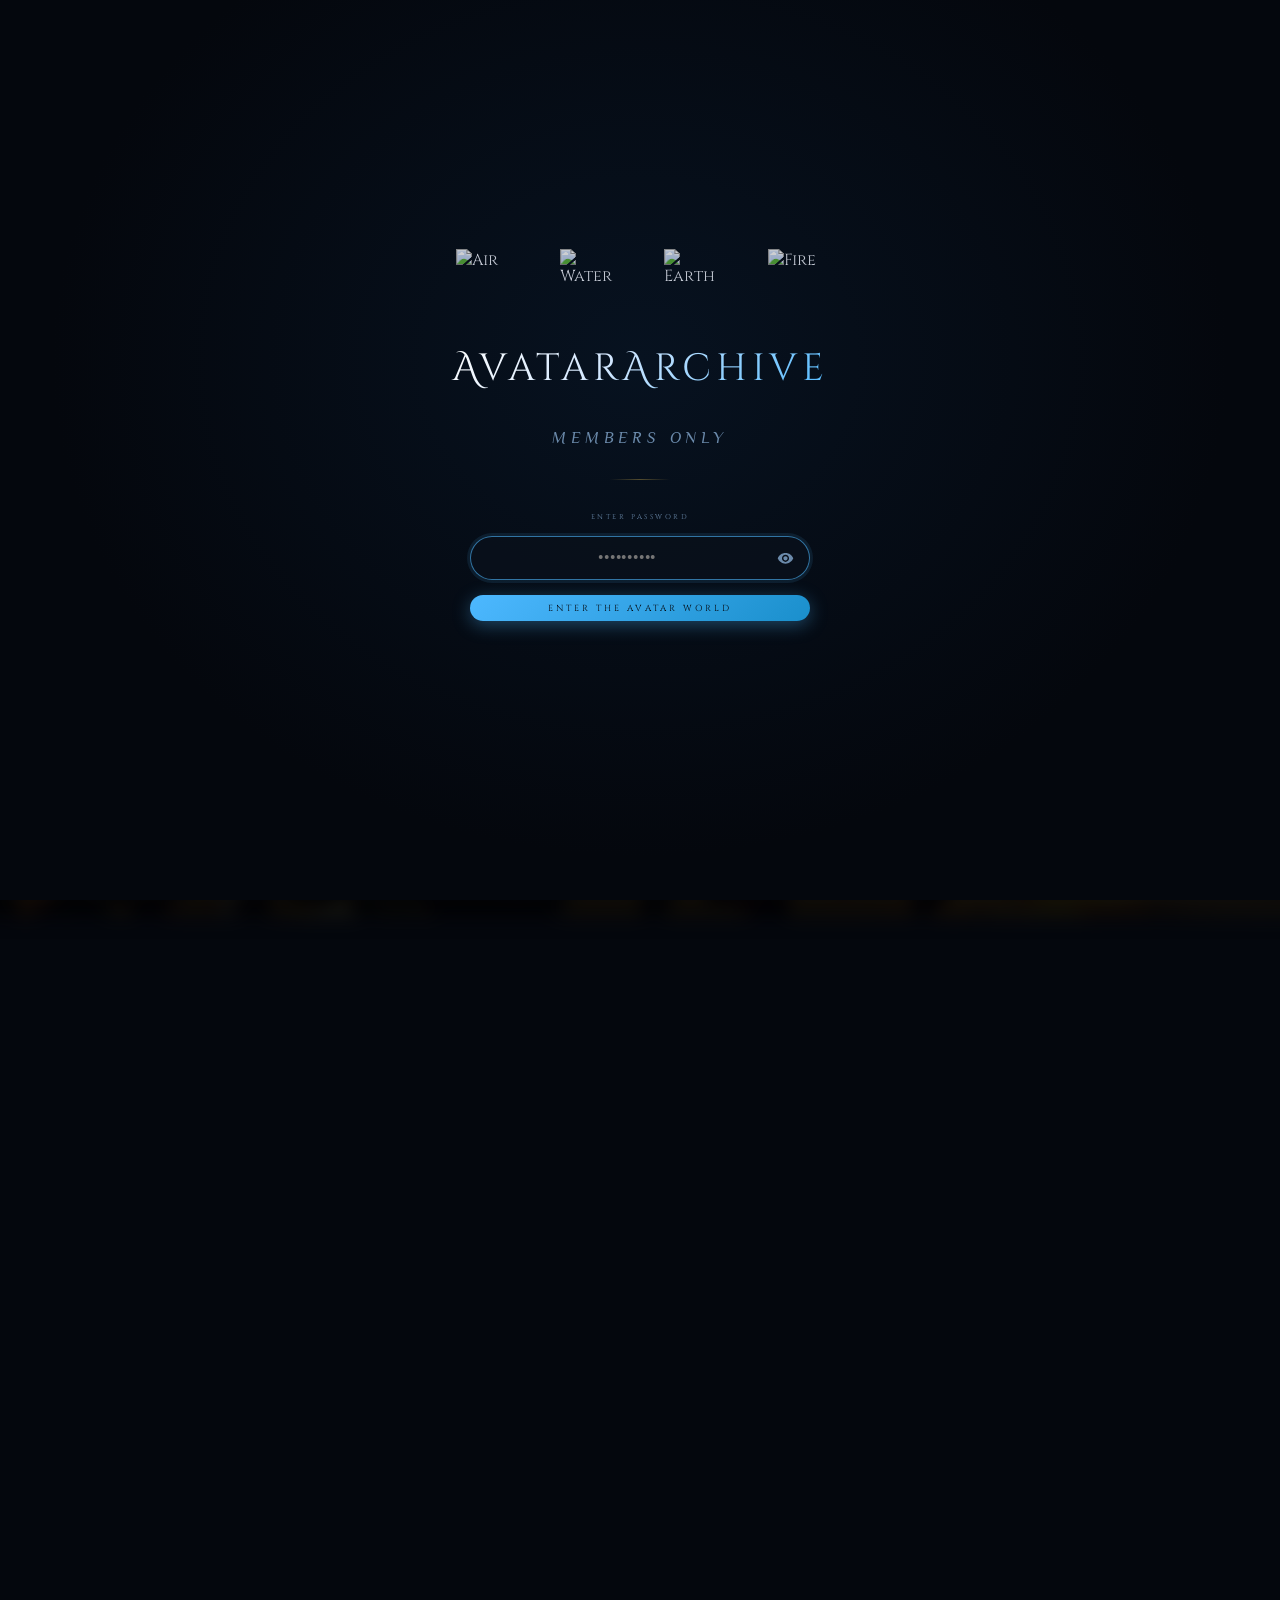
==== commit 3f04933d: "sdas" ====
--- a/atla.html
+++ b/atla.html
@@ -12,6 +12,7 @@
   <link rel="apple-touch-icon" href="images/favicon.png">
   <link rel="icon" type="image/jpeg" href="images/favicon.png">
   <link rel="preconnect" href="https://fonts.googleapis.com">
+  <link rel="preconnect" href="https://fonts.gstatic.com" crossorigin>
   <link rel="preconnect" href="https://github.com" crossorigin>
   <link rel="dns-prefetch" href="https://objects.githubusercontent.com">
   <link href="https://fonts.googleapis.com/css2?family=Cinzel:wght@400;500;700&family=Cinzel+Decorative:wght@400;700;900&family=Philosopher:ital,wght@0,400;0,700;1,400;1,700&display=swap" rel="stylesheet">
@@ -46,7 +47,7 @@
     /* Intro overlay */
     #introOverlay{position:fixed;inset:0;z-index:100;background:rgba(4,7,13,.72);backdrop-filter:blur(2px);display:flex;flex-direction:column;align-items:center;justify-content:center;gap:3rem;cursor:pointer;}
     #introOverlay.fade-out{animation:overlayOut .65s ease forwards;pointer-events:none;}
-    .intro-tagline{font-family:'Philosopher',serif;font-size:clamp(.6rem,1.6vw,.8rem);font-style:italic;letter-spacing:.5em;text-transform:uppercase;color:rgba(200,180,120,.55);opacity:0;transition:opacity .6s ease .15s;}
+    .intro-tagline{font-family:'Philosopher',serif;font-size:clamp(.6rem,1.6vw,.8rem);font-style:italic;letter-spacing:.5em;text-transform:uppercase;color:rgba(240,244,255,.8);opacity:0;transition:opacity .6s ease .15s;}
     #introOverlay.symbols-in .intro-tagline{opacity:1;}
     .symbols-grid{display:grid;grid-template-columns:repeat(4,1fr);gap:clamp(2rem,5vw,5rem);align-items:center;justify-items:center;}
     @media(max-width:600px){.symbols-grid{grid-template-columns:repeat(2,1fr);gap:2rem}}
@@ -78,7 +79,7 @@
     .movie-link:hover{background:rgba(201,168,76,.14);border-color:rgba(201,168,76,.7);color:#fff;}
     .header-tag{font-family:'Cinzel',serif;font-size:.55rem;letter-spacing:.35em;text-transform:uppercase;color:var(--muted);border:1px solid var(--dim);padding:.4em 1.2em;border-radius:30px;}
     .hero{text-align:center;padding:4rem 2rem 2.5rem;}
-    .hero-main{font-family:'Cinzel Decorative',serif;font-weight:900;font-size:clamp(2rem,5vw,4rem);letter-spacing:.1em;background:linear-gradient(135deg,#fff 0%,#b3d4ff 50%,#4db8ff 100%);-webkit-background-clip:text;-webkit-text-fill-color:transparent;background-clip:text;margin-bottom:.4rem;}
+    .hero-main{font-family:'Cinzel Decorative',serif;font-weight:900;font-size:clamp(2rem,5vw,4rem);letter-spacing:.1em;background:linear-gradient(135deg,#fff 0%,#b3d4ff 50%,#4db8ff 100%);-webkit-background-clip:text;-webkit-text-fill-color:transparent;background-clip:text;margin-bottom:.4rem; overflow:visible; padding:0.05em 0.1em 0.15em; line-height:1.15;}
     .hero-sub{font-family:'Philosopher',serif;font-style:italic;font-size:clamp(.9rem,2.5vw,1.4rem);color:var(--muted);letter-spacing:.25em;margin-bottom:.6rem;}
     .hero-badge{display:inline-block;font-family:'Cinzel',serif;font-size:.5rem;letter-spacing:.3em;text-transform:uppercase;color:var(--gold);border:1px solid rgba(201,168,76,.35);padding:.35em 1.2em;border-radius:20px;background:rgba(201,168,76,.06);}
 
@@ -426,7 +427,7 @@
     '#avatarGate .gate-sym{width:clamp(36px,5vw,56px);height:clamp(36px,5vw,56px);object-fit:contain;opacity:.8;}',
     '#avatarGate .gate-title{font-family:"Cinzel Decorative",Georgia,serif;font-size:clamp(1.4rem,4vw,2.4rem);',
     'letter-spacing:.12em;background:linear-gradient(135deg,#fff 0%,#d4e8ff 40%,#4db8ff 100%);',
-    '-webkit-background-clip:text;-webkit-text-fill-color:transparent;background-clip:text;text-align:center;}',
+    '-webkit-background-clip:text;-webkit-text-fill-color:transparent;background-clip:text;text-align:center;overflow:visible;padding:0.05em 0.1em 0.15em;line-height:1.15;}',
     '#avatarGate .gate-sub{font-family:"Philosopher",Georgia,serif;font-style:italic;font-size:clamp(.75rem,1.8vw,1rem);',
     'color:#6b8aab;letter-spacing:.3em;text-transform:uppercase;text-align:center;}',
     '#avatarGate .gate-form{display:flex;flex-direction:column;align-items:center;gap:.9rem;width:min(340px,88vw);}',
@@ -820,6 +821,8 @@
       <div class="sk-row"><span class="sk-key">M</span><span class="sk-desc">Mute / Unmute</span></div>
       <div class="sk-row"><span class="sk-key">F</span><span class="sk-desc">Toggle Fullscreen</span></div>
       <div class="sk-row"><span class="sk-key">C</span><span class="sk-desc">Toggle Captions</span></div>
+      <div class="sk-row"><span class="sk-key">[ / ]</span><span class="sk-desc">Caption sync −0.5s / +0.5s</span></div>
+      <div class="sk-row"><span class="sk-key">\</span><span class="sk-desc">Reset caption sync</span></div>
       <div class="sk-row"><span class="sk-key">N</span><span class="sk-desc">Next Episode</span></div>
       <div class="sk-row"><span class="sk-key">?</span><span class="sk-desc">Show this guide</span></div>
     </div>
@@ -839,7 +842,6 @@
 const INTRO_SHOW_FROM       = 2;    // seconds in before Skip Intro appears
 const INTRO_END_SEC         = 90;   // where Skip Intro jumps to (adjust per episode)
 const NEXT_EP_BEFORE_END    = 30;   // seconds before end to show Next Episode panel
-const AUTO_PLAY_SECS        = 10;   // countdown seconds on ended
 
 const BOOKS = [
   { book:1, tag:'atla-season1', label:'Book One', sublabel:'Water', symFile:'water.png',
@@ -853,16 +855,8 @@
 
 // epUrl defined below in renderEpisodes block
 function subUrl(b,n){
-  if(b===1&&n===0){
-    // Unaired pilot — no SRT available
-    return null;
-  }
-  const bd=BOOKS[b-1];
-  const title=bd.episodes[n-1];
-  const nn=String(n).padStart(2,'0');
-  const folder=`captions/Avatar The Last Airbender - season ${b}.en`;
-  const file=`Avatar The Last Airbender - ${b}x${nn} - ${title}.en`;
-  return `${folder}/${file}`;
+  if(b===1&&n===0) return null; // unaired pilot
+  return `captions/atla-season${b}/${n}.srt`;
 }
 function getNext(b,n){ const bd=BOOKS[b-1]; if(n===0) return{book:b,num:1,title:bd.episodes[0]}; if(n<bd.episodes.length) return{book:b,num:n+1,title:bd.episodes[n]}; if(b<3) return{book:b+1,num:1,title:BOOKS[b].episodes[0]}; return null; }
 
@@ -873,15 +867,20 @@
 const overlay=document.getElementById('introOverlay'); let dismissed=false;
 requestAnimationFrame(()=>setTimeout(()=>overlay.classList.add('symbols-in'),80));
 function dismissOverlay(){ if(dismissed)return;dismissed=true;overlay.classList.add('fade-out');setTimeout(()=>{overlay.style.display='none';document.body.classList.add('page-ready');},650); }
-overlay.addEventListener('click',dismissOverlay,{once:true}); setTimeout(dismissOverlay,2800);
+overlay.addEventListener('click',dismissOverlay,{once:true});
+/* Auto-dismiss after a brief animation — no click required */
+setTimeout(dismissOverlay, 1400);
 
 /* Player refs */
 const vid=document.getElementById('mainVideo'),shell=document.getElementById('playerShell'),bigPlay=document.getElementById('bigPlay'),clickArea=document.getElementById('clickArea'),playBtn=document.getElementById('playBtn'),icPlay=document.getElementById('icPlay'),icPause=document.getElementById('icPause'),curEl=document.getElementById('curTime'),durEl=document.getElementById('durTime'),progFill=document.getElementById('progFill'),progBuf=document.getElementById('progBuf'),progThumb=document.getElementById('progThumb'),prog=document.getElementById('prog'),volBtn=document.getElementById('volBtn'),volSlider=document.getElementById('volSlider'),icVolOn=document.getElementById('icVolOn'),icVolOff=document.getElementById('icVolOff'),playerFrame=document.getElementById('playerFrame'),skipBtn=document.getElementById('skipIntroBtn'),nextPanel=document.getElementById('nextEpPanel'),nepTitle=document.getElementById('nepTitle'),nepBtn=document.getElementById('nepBtn'),nepProgress=document.getElementById('nepProgress'),nepSkip=document.getElementById('nepSkip'),bufSpin=document.getElementById('bufferSpinner'),ccBtn=document.getElementById('ccBtn'),captionBox=document.getElementById('captionBox');
 
 let idleTimer;
 function resetIdle(){ shell.classList.remove('idle'); clearTimeout(idleTimer); if(!vid.paused) idleTimer=setTimeout(()=>shell.classList.add('idle'),1250); }
-document.addEventListener('mousemove',resetIdle); document.addEventListener('keydown',resetIdle); document.addEventListener('touchstart',resetIdle,{passive:true});
-document.addEventListener('keydown',e=>{ if(e.target.tagName==='INPUT')return; switch(e.code){ case'Space':case'KeyK':e.preventDefault();togglePlay();break;case'ArrowRight':e.preventDefault();if(isFinite(vid.duration))vid.currentTime=Math.min(vid.duration,vid.currentTime+5);showOSD('+5s');break;case'ArrowLeft':e.preventDefault();vid.currentTime=Math.max(0,vid.currentTime-5);showOSD('−5s');break;case'ArrowUp':e.preventDefault();vid.volume=Math.min(1,vid.volume+.1);vid.muted=false;volSlider.value=vid.volume;updateVolUI();showOSD('Vol '+Math.round(vid.volume*100)+'%');break;case'ArrowDown':e.preventDefault();vid.volume=Math.max(0,vid.volume-.1);vid.muted=vid.volume===0;volSlider.value=vid.volume;updateVolUI();showOSD('Vol '+Math.round(vid.volume*100)+'%');break;case'KeyM':vid.muted=!vid.muted;volSlider.value=vid.muted?0:(vid.volume||1);updateVolUI();showOSD(vid.muted?'Muted':'Sound On');break;case'KeyF':e.preventDefault();toggleFullscreen();showOSD('Fullscreen');break;case'KeyC':ccBtn&&ccBtn.click();break;case'KeyN':{ const nxt=currentEp&&getNext(currentEp.book,currentEp.num);if(nxt)loadEpisode(nxt.book,nxt.num);break;}case'Slash':if(e.shiftKey){e.preventDefault();document.getElementById('shortcutsModal').classList.toggle('open');}break;} });
+document.addEventListener('mousemove',resetIdle,{passive:true}); document.addEventListener('keydown',resetIdle); document.addEventListener('touchstart',resetIdle,{passive:true});
+document.addEventListener('keydown',e=>{ if(e.target.tagName==='INPUT')return; switch(e.code){ case'Space':case'KeyK':e.preventDefault();togglePlay();break;case'ArrowRight':e.preventDefault();if(isFinite(vid.duration))vid.currentTime=Math.min(vid.duration,vid.currentTime+5);showOSD('+5s');break;case'ArrowLeft':e.preventDefault();vid.currentTime=Math.max(0,vid.currentTime-5);showOSD('−5s');break;case'ArrowUp':e.preventDefault();vid.volume=Math.min(1,vid.volume+.1);vid.muted=false;volSlider.value=vid.volume;updateVolUI();showOSD('Vol '+Math.round(vid.volume*100)+'%');break;case'ArrowDown':e.preventDefault();vid.volume=Math.max(0,vid.volume-.1);vid.muted=vid.volume===0;volSlider.value=vid.volume;updateVolUI();showOSD('Vol '+Math.round(vid.volume*100)+'%');break;case'KeyM':vid.muted=!vid.muted;volSlider.value=vid.muted?0:(vid.volume||1);updateVolUI();showOSD(vid.muted?'Muted':'Sound On');break;case'KeyF':e.preventDefault();toggleFullscreen();showOSD('Fullscreen');break;case'KeyC':ccBtn&&ccBtn.click();break;
+case'BracketLeft':nudgeCaptionOffset(-0.5);break;
+case'BracketRight':nudgeCaptionOffset(0.5);break;
+case'Backslash':nudgeCaptionOffset(-CAPTION_OFFSET);break;case'KeyN':{ const nxt=currentEp&&getNext(currentEp.book,currentEp.num);if(nxt)loadEpisode(nxt.book,nxt.num);break;}case'Slash':if(e.shiftKey){e.preventDefault();document.getElementById('shortcutsModal').classList.toggle('open');}break;} });
 let tapTimer=null,tapCount=0,lastTapX=0;
 clickArea.addEventListener('touchend',e=>{
   e.preventDefault();resetIdle();
@@ -932,10 +931,13 @@
 vid.addEventListener('pause',()=>{ icPlay.style.display='';icPause.style.display='none';bigPlay.classList.remove('hidden');shell.classList.remove('idle');updateShimmer();cancelAuto(); });
 updateShimmer();
 vid.addEventListener('loadedmetadata',()=>{ durEl.textContent=fmt(vid.duration); });
+let isSeeking=false;
+let _lastSave=0;
 vid.addEventListener('timeupdate',()=>{ if(isSeeking)return; const pct=(vid.currentTime/vid.duration)*100||0; progFill.style.width=pct+'%';progThumb.style.left=pct+'%';curEl.textContent=fmt(vid.currentTime);
   if(vid.buffered.length){const bp=(vid.buffered.end(vid.buffered.length-1)/vid.duration)*100||0;progBuf.style.width=bp+'%';}
   if(currentEp){
-    localStorage.setItem(`atlaepisodes_b${currentEp.book}_e${currentEp.num}`,vid.currentTime);
+    const now=Date.now();
+    if(now-_lastSave>5000){ _lastSave=now; localStorage.setItem(`atlaepisodes_b${currentEp.book}_e${currentEp.num}`,vid.currentTime); }
     // Mark watched at 90%+ completion
     if(isFinite(vid.duration)&&vid.duration>0&&vid.currentTime/vid.duration>=0.9){
       const wKey=`atlaepisodes_watched_b${currentEp.book}_e${currentEp.num}`;
@@ -946,9 +948,8 @@
       }
     }
   }
-  handleSkipIntro();handleNextPanel(); });
-
-let isSeeking=false;
+  handleSkipIntro();handleNextPanel();renderCaption(); });
+
 function seekTo(cx){ const r=prog.getBoundingClientRect(),pct=Math.max(0,Math.min(1,(cx-r.left)/r.width)),t=pct*vid.duration; vid.currentTime=t;progFill.style.width=(pct*100)+'%';progThumb.style.left=(pct*100)+'%';curEl.textContent=fmt(t); }
 prog.addEventListener('mousedown',e=>{isSeeking=true;seekTo(e.clientX);e.stopPropagation();});
 document.addEventListener('mousemove',e=>{if(isSeeking)seekTo(e.clientX);});
@@ -1009,13 +1010,20 @@
 
 /* Captions */
 let captionsOn=false,srtCues=[],lastCueText=null;
-const CAPTION_OFFSET=0;
+let CAPTION_OFFSET=parseFloat(localStorage.getItem('avatarhub_cc_offset')||'0');
 function parseSRT(text){ return text.replace(/\r/g,'').trim().split(/\n\n+/).reduce((c,b)=>{ const l=b.split('\n'),t=l[1]?.match(/(\d{2}):(\d{2}):(\d{2})[,.](\d{3})\s-->\s(\d{2}):(\d{2}):(\d{2})[,.](\d{3})/);if(t&&l.length>=3){const p=(h,m,s,ms)=>+h*3600+ +m*60+ +s+ +ms/1000;c.push({start:p(t[1],t[2],t[3],t[4]),end:p(t[5],t[6],t[7],t[8]),text:l.slice(2).join('\n')});}return c;},[]);}
 function showCaption(t){captionBox.innerHTML='<span>'+t.replace(/\n/g,'<br>')+'</span>';captionBox.style.display='block';requestAnimationFrame(()=>captionBox.classList.add('visible'));}
 function hideCaption(){captionBox.classList.remove('visible');setTimeout(()=>{if(!captionBox.classList.contains('visible'))captionBox.style.display='none';},200);}
-function renderCaption(){ if(!captionsOn||!srtCues.length){hideCaption();return;} const t=vid.currentTime+CAPTION_OFFSET,cue=srtCues.find(c=>t>=c.start&&t<=c.end),text=cue?.text??null; if(text===lastCueText)return;lastCueText=text;text?showCaption(text):hideCaption(); }
-vid.addEventListener('timeupdate',renderCaption);
+function renderCaption(){ if(!captionsOn||!srtCues.length||vid.paused){if(!captionsOn||vid.paused)return;hideCaption();return;} const t=vid.currentTime+CAPTION_OFFSET,cue=srtCues.find(c=>t>=c.start&&t<=c.end),text=cue?.text??null; if(text===lastCueText)return;lastCueText=text;text?showCaption(text):hideCaption(); }
 ccBtn.addEventListener('click',()=>{captionsOn=!captionsOn;ccBtn.classList.toggle('active',captionsOn);if(!captionsOn){hideCaption();lastCueText=null;}});
+/* Caption sync nudge — [ to shift earlier, ] to shift later, \ to reset */
+function nudgeCaptionOffset(delta){
+  CAPTION_OFFSET=Math.round((CAPTION_OFFSET+delta)*10)/10;
+  localStorage.setItem('avatarhub_cc_offset',CAPTION_OFFSET);
+  lastCueText=null;
+  const sign=CAPTION_OFFSET>0?'+':'';
+  showOSD('CC '+(CAPTION_OFFSET===0?'Sync Reset':sign+CAPTION_OFFSET+'s'));
+}
 
 /* Load episode */
 function loadEpisode(book,epNum){
@@ -1270,5 +1278,90 @@
   }
 });
 </script>
+
+<script>
+/* ── Background ambient — resumes seamlessly from hub ── */
+(function () {
+  if (localStorage.getItem('avatarhub_ambient_off') === '1') return;
+  if (sessionStorage.getItem('avatarhub_ambient_active') !== '1') return;
+
+  let _raw     = null;
+  let _ctx     = null;
+  let _gain    = null;   // master gain — controls both fade-in and duck
+  let _started = false;
+
+  // Pre-fetch bytes immediately (no AudioContext needed yet)
+  fetch('audio/ambient.MP3')
+    .then(r => r.ok ? r.arrayBuffer() : null)
+    .then(b => { _raw = b; })
+    .catch(() => {});
+
+  // Try immediately (works on desktop); arm gesture fallback for mobile
+  setTimeout(tryStart, 80);
+  armGesture();
+
+  function armGesture() {
+    ['click','touchstart','keydown'].forEach(ev =>
+      document.addEventListener(ev, function h() {
+        document.removeEventListener(ev, h);
+        tryStart();
+      }, { passive: true })
+    );
+  }
+
+  async function tryStart() {
+    if (_started) return;
+    if (!_ctx) {
+      try { _ctx = new (window.AudioContext || window.webkitAudioContext)(); }
+      catch (e) { return; }
+    }
+    try { await _ctx.resume(); } catch (e) {}
+    if (_ctx.state !== 'running') { armGesture(); return; }
+
+    const raw = _raw || await fetch('audio/ambient.MP3')
+      .then(r => r.ok ? r.arrayBuffer() : null).catch(() => null);
+    if (!raw) return;
+
+    let decoded;
+    try { decoded = await _ctx.decodeAudioData(raw.slice(0)); }
+    catch (e) { return; }
+    if (_started) return;
+    _started = true;
+
+    // Resume at the exact position in the loop the hub was at
+    const t0 = parseInt(sessionStorage.getItem('avatarhub_ambient_t0') || '0');
+    const offset = (t0 && decoded.duration > 0)
+      ? ((Date.now() - t0) / 1000) % decoded.duration
+      : 0;
+
+    const src = _ctx.createBufferSource();
+    _gain = _ctx.createGain();
+    src.buffer = decoded;
+    src.loop   = true;
+    _gain.gain.value = 0;
+    src.connect(_gain).connect(_ctx.destination);
+    src.start(0, offset);
+
+    // Fade in to full volume
+    _gain.gain.setValueAtTime(0, _ctx.currentTime);
+    _gain.gain.linearRampToValueAtTime(0.55, _ctx.currentTime + 2.5);
+
+    // Duck ambient when video is playing, restore when paused/ended
+    const video = document.getElementById('mainVideo');
+    if (video) {
+      video.addEventListener('play',  () => fadeTo(0));
+      video.addEventListener('pause', () => fadeTo(0.55));
+      video.addEventListener('ended', () => fadeTo(0.55));
+    }
+  }
+
+  function fadeTo(target) {
+    if (!_gain) return;
+    _gain.gain.cancelScheduledValues(_ctx.currentTime);
+    _gain.gain.setValueAtTime(_gain.gain.value, _ctx.currentTime);
+    _gain.gain.linearRampToValueAtTime(target, _ctx.currentTime + 0.8);
+  }
+})();
+</script>
 </body>
 </html>
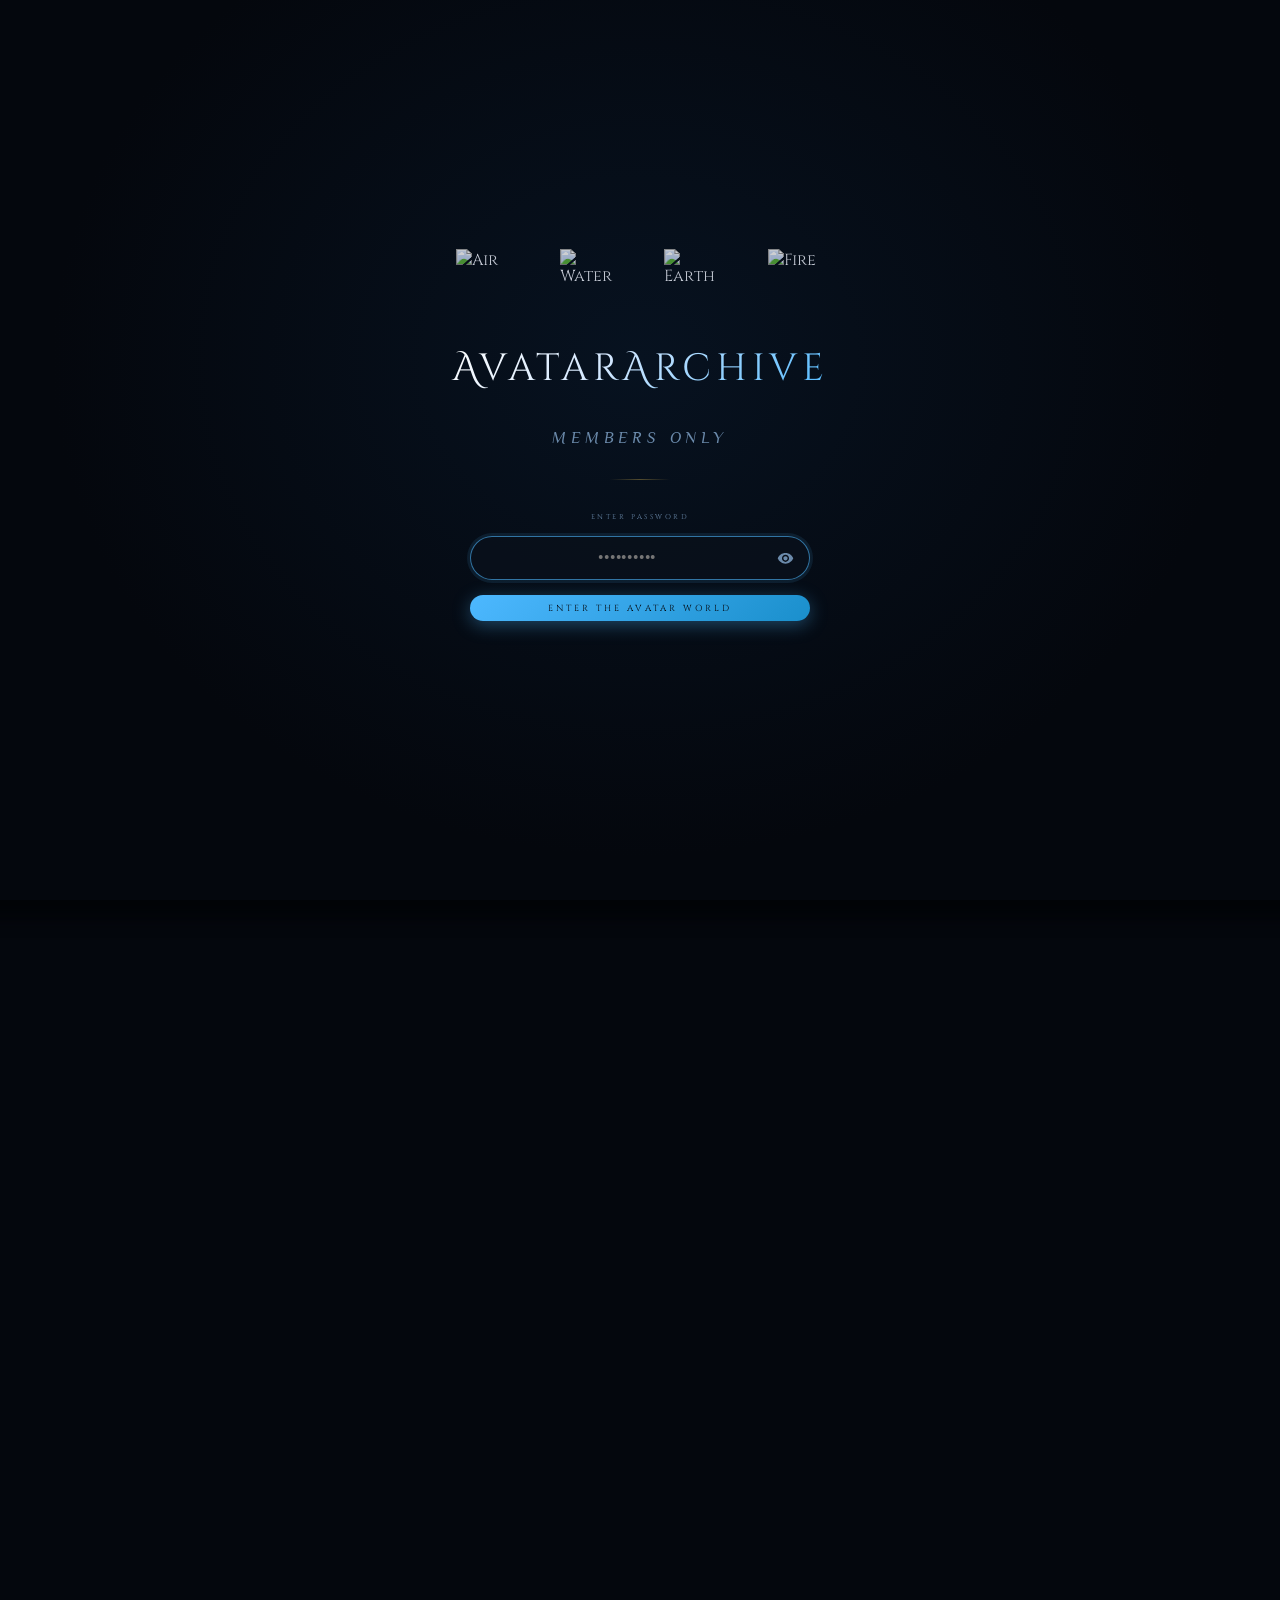
==== commit ba02ffca: "s" ====
--- a/atla.html
+++ b/atla.html
@@ -2,6 +2,7 @@
 <html lang="en">
 <head>
   <meta charset="UTF-8">
+  <meta name="referrer" content="no-referrer-when-downgrade">
   <meta name="viewport" content="width=device-width, initial-scale=1.0, viewport-fit=cover">
   <title>Avatar: The Last Airbender — The Original Series</title>
   <meta name="theme-color" content="#04070d">
@@ -15,55 +16,14 @@
   <link rel="preconnect" href="https://fonts.gstatic.com" crossorigin>
   <link rel="preconnect" href="https://github.com" crossorigin>
   <link rel="dns-prefetch" href="https://objects.githubusercontent.com">
-  <link href="https://fonts.googleapis.com/css2?family=Cinzel:wght@400;500;700&family=Cinzel+Decorative:wght@400;700;900&family=Philosopher:ital,wght@0,400;0,700;1,400;1,700&display=swap" rel="stylesheet">
+    <link rel="preload" as="image" href="images/atlabg.png" fetchpriority="high">
+  <style>/* critical: prevent FOUC */body{background:#04070d;color:#f0f4ff;margin:0}</style>
+  <link rel="preload" as="script" href="shared.js">
+  <link rel="preload" as="script" href="player-engine.js">
+  <link rel="stylesheet" href="shared.css">
+  <link href="https://fonts.googleapis.com/css2?family=Cinzel:wght@400;500;700&family=Cinzel+Decorative:wght@400;700;900&family=Philosopher:ital,wght@0,400;0,700;1,400&display=swap" rel="stylesheet">
   <style>
-    *, *::before, *::after { box-sizing: border-box; margin: 0; padding: 0; }
-    :root {
-      --deep:#04070d;--panel:#0a111c;--blue:#4db8ff;--white:#f0f4ff;
-      --muted:#6b8aab;--dim:#2d3f56;--border:rgba(255,255,255,0.06);
-      --gold:#c9a84c;--air:#f5c518;--water:#4db8ff;--earth:#6abf69;--fire:#f97316;
-    }
-    @keyframes slideUp    {from{opacity:0;transform:translateY(36px)}to{opacity:1;transform:translateY(0)}}
-    @keyframes overlayOut {from{opacity:1}to{opacity:0}}
-
-    @keyframes shimmer    {0%{background-position:-220% center;opacity:0}4%{opacity:1}30%{background-position:220% center;opacity:1}34%{opacity:0}100%{background-position:220% center;opacity:0}}
-    @keyframes framePulse {0%,100%{box-shadow:0 0 0 1px rgba(201,168,76,.18),0 0 40px rgba(201,168,76,.13),0 0 80px rgba(201,168,76,.06),inset 0 1px 0 rgba(255,240,180,.18)}15%,34%{box-shadow:0 0 0 2px rgba(255,220,100,.65),0 0 55px rgba(201,168,76,.45),0 0 110px rgba(201,168,76,.22),inset 0 1px 0 rgba(255,240,180,.35)}}
-    @keyframes pulseGlowAir   {0%,100%{filter:drop-shadow(0 0 4px #f5c518)}50%{filter:drop-shadow(0 0 14px #f5c518)}}
-    @keyframes pulseGlowWater {0%,100%{filter:drop-shadow(0 0 4px #4db8ff)}50%{filter:drop-shadow(0 0 14px #4db8ff)}}
-    @keyframes pulseGlowEarth {0%,100%{filter:drop-shadow(0 0 4px #6abf69)}50%{filter:drop-shadow(0 0 14px #6abf69)}}
-    @keyframes pulseGlowFire  {0%,100%{filter:drop-shadow(0 0 4px #f97316)}50%{filter:drop-shadow(0 0 14px #f97316)}}
-    @keyframes cornerGlowWater{0%,100%{filter:drop-shadow(0 0 3px #4db8ff)}50%{filter:drop-shadow(0 0 10px #4db8ff)}}
-    @keyframes cornerGlowEarth{0%,100%{filter:drop-shadow(0 0 3px #6abf69)}50%{filter:drop-shadow(0 0 10px #6abf69)}}
-    @keyframes cornerGlowFire {0%,100%{filter:drop-shadow(0 0 3px #f97316)}50%{filter:drop-shadow(0 0 10px #f97316)}}
-    @keyframes cornerGlowAir  {0%,100%{filter:drop-shadow(0 0 3px #f5c518)}50%{filter:drop-shadow(0 0 10px #f5c518)}}
-    @keyframes cardIn     {from{opacity:0;transform:translateY(10px)}to{opacity:1;transform:translateY(0)}}
-    @keyframes skipPop    {from{opacity:0;transform:translateX(20px)}to{opacity:1;transform:translateX(0)}}
-    @keyframes nextSlide  {from{opacity:0;transform:translateY(16px)}to{opacity:1;transform:translateY(0)}}
-
-    body{background:var(--deep);color:var(--white);font-family:'Philosopher',Georgia,serif;min-height:100vh;overflow-x:hidden;}
-    .bg-layer{position:fixed;inset:0;background-image:url('images/atlabg.png');background-size:cover;background-position:center top;filter:blur(8px) brightness(.22) saturate(1.4);transform:scale(1.04);z-index:0;}
-    .bg-layer::after{content:'';position:absolute;inset:0;background:linear-gradient(to bottom,rgba(4,7,13,.55) 0%,transparent 35%,transparent 65%,rgba(4,7,13,.7) 100%);}
-
-    /* Intro overlay */
-    #introOverlay{position:fixed;inset:0;z-index:100;background:rgba(4,7,13,.72);backdrop-filter:blur(2px);display:flex;flex-direction:column;align-items:center;justify-content:center;gap:3rem;cursor:pointer;}
-    #introOverlay.fade-out{animation:overlayOut .65s ease forwards;pointer-events:none;}
-    .intro-tagline{font-family:'Philosopher',serif;font-size:clamp(.6rem,1.6vw,.8rem);font-style:italic;letter-spacing:.5em;text-transform:uppercase;color:rgba(240,244,255,.8);opacity:0;transition:opacity .6s ease .15s;}
-    #introOverlay.symbols-in .intro-tagline{opacity:1;}
-    .symbols-grid{display:grid;grid-template-columns:repeat(4,1fr);gap:clamp(2rem,5vw,5rem);align-items:center;justify-items:center;}
-    @media(max-width:600px){.symbols-grid{grid-template-columns:repeat(2,1fr);gap:2rem}}
-    .sym-item{display:flex;flex-direction:column;align-items:center;gap:.9rem;opacity:0;transform:scale(.78);transition:opacity .55s ease,transform .55s cubic-bezier(.22,1,.36,1);}
-    #introOverlay.symbols-in .sym-item{opacity:1;transform:scale(1);}
-    .sym-img{width:clamp(64px,8vw,100px);height:clamp(64px,8vw,100px);object-fit:contain;}
-    .sym-item.air   .sym-img{animation:pulseGlowAir   2.6s ease-in-out infinite 0s;}
-    .sym-item.water .sym-img{animation:pulseGlowWater 2.6s ease-in-out infinite .4s;}
-    .sym-item.earth .sym-img{animation:pulseGlowEarth 2.6s ease-in-out infinite .8s;}
-    .sym-item.fire  .sym-img{animation:pulseGlowFire  2.6s ease-in-out infinite 1.2s;}
-    .sym-label{font-family:'Philosopher',serif;font-size:clamp(.55rem,1.3vw,.7rem);letter-spacing:.3em;text-transform:uppercase;}
-    .sym-item.air   .sym-label{color:var(--air);}
-    .sym-item.water .sym-label{color:var(--water);}
-    .sym-item.earth .sym-label{color:var(--earth);}
-    .sym-item.fire  .sym-label{color:var(--fire);}
-
+    /* Intro overlay */    #introOverlay.symbols-in    @media(max-width:600px){}    #introOverlay.symbols-in    .sym-item.air    .sym-item.water    .sym-item.earth    .sym-item.fire    .sym-item.air    .sym-item.water    .sym-item.earth    .sym-item.fire
     /* Page */
     .page{position:relative;z-index:1;min-height:100vh;display:flex;flex-direction:column;}
     .anim-header,.anim-title,.anim-sub,.anim-player{opacity:0;}
@@ -84,145 +44,18 @@
     .hero-badge{display:inline-block;font-family:'Cinzel',serif;font-size:.5rem;letter-spacing:.3em;text-transform:uppercase;color:var(--gold);border:1px solid rgba(201,168,76,.35);padding:.35em 1.2em;border-radius:20px;background:rgba(201,168,76,.06);}
 
     /* Player */
-    .player-section{width:100%;max-width:1400px;margin:0 auto;padding:0 clamp(1.5rem,5vw,4rem);}
     .now-playing-bar{display:flex;align-items:center;gap:1rem;padding:.8rem 1.2rem .8rem 0;margin-bottom:.5rem;opacity:0;transition:opacity .4s;}
     .np-dot{width:6px;height:6px;border-radius:50%;background:var(--blue);flex-shrink:0;animation:pulseGlowWater 2s ease-in-out infinite;}
     .np-label{font-family:'Cinzel',serif;font-size:.46rem;letter-spacing:.3em;text-transform:uppercase;color:var(--muted);white-space:nowrap;}
     .np-title{font-family:'Philosopher',serif;font-size:clamp(.85rem,1.5vw,1rem);color:var(--white);font-style:italic;}
     .np-ep{font-family:'Cinzel',serif;font-size:.48rem;letter-spacing:.2em;text-transform:uppercase;color:var(--muted);margin-left:auto;white-space:nowrap;}
 
-    .player-frame{position:relative;padding:5px;border-radius:20px;background:linear-gradient(135deg,rgba(201,168,76,.75) 0%,rgba(120,95,40,.35) 25%,rgba(255,210,100,.55) 50%,rgba(120,95,40,.30) 75%,rgba(201,168,76,.70) 100%);box-shadow:0 0 0 1px rgba(201,168,76,.18),0 0 40px rgba(201,168,76,.13),0 0 80px rgba(201,168,76,.06),inset 0 1px 0 rgba(255,240,180,.18);}
-    .player-frame::before{content:'';position:absolute;inset:0;border-radius:20px;background:linear-gradient(105deg,transparent 30%,rgba(255,235,130,.15) 44%,rgba(255,230,120,.55) 50%,rgba(255,235,130,.15) 56%,transparent 70%);background-size:250% 100%;pointer-events:none;z-index:2;opacity:0;}
-    .player-frame.shimmer-active::before{animation:shimmer 9s ease-in-out infinite;}
-    .player-frame.shimmer-active{animation:framePulse 9s ease-in-out infinite;}
-    .corner{position:absolute;z-index:30;width:44px;height:44px;display:flex;align-items:center;justify-content:center;background:rgba(4,7,13,.85);border-radius:50%;box-shadow:0 0 0 1px rgba(201,168,76,.3);}
-    .corner-img{width:26px;height:26px;object-fit:contain;opacity:.85;}
-    .corner-tl{top:-20px;left:-20px}.corner-tr{top:-20px;right:-20px}.corner-bl{bottom:-20px;left:-20px}.corner-br{bottom:-20px;right:-20px}
-    .corner-water{animation:cornerGlowWater 2.6s ease-in-out infinite .4s;}
-    .corner-earth{animation:cornerGlowEarth 2.6s ease-in-out infinite .8s;}
-    .corner-fire {animation:cornerGlowFire  2.6s ease-in-out infinite 1.2s;}
-    .corner-air  {animation:cornerGlowAir   2.6s ease-in-out infinite 0s;}
-
-    .player-shell{position:relative;background:#000;border-radius:16px;overflow:hidden;}
-    .player-shell.idle{cursor:none;}
     #mainVideo{display:block;width:100%;aspect-ratio:4/3;background:#000;pointer-events:none;object-fit:contain;}
-    :fullscreen #mainVideo,:-webkit-full-screen #mainVideo{width:100vw;height:100vh;max-width:100%;max-height:100%;aspect-ratio:unset;object-fit:contain;}
-    .big-play{position:absolute;top:50%;left:50%;transform:translate(-50%,-50%);width:80px;height:80px;border-radius:50%;background:rgba(0,0,0,.4);border:1px solid rgba(255,255,255,.15);backdrop-filter:blur(10px);display:flex;align-items:center;justify-content:center;z-index:10;pointer-events:none;transition:all .4s ease;}
-    .big-play svg{width:28px;height:28px;fill:var(--white);margin-left:4px;}
-    .big-play.hidden{opacity:0;transform:translate(-50%,-50%) scale(.9);}
-    .click-area{position:absolute;inset:0;z-index:11;cursor:pointer;}
-    #bufferSpinner{position:absolute;top:50%;left:50%;transform:translate(-50%,-50%);width:44px;height:44px;z-index:15;display:none;pointer-events:none;}
-    #bufferSpinner::before{content:'';position:absolute;inset:0;border-radius:50%;border:3px solid rgba(255,255,255,.15);border-top-color:rgba(255,255,255,.8);animation:spinRing .75s linear infinite;}
-    @keyframes spinRing{to{transform:rotate(360deg);}}
-    @keyframes spinRingReverse{to{transform:rotate(-360deg);}}
-
     /* Captions */
-    #captionBox{position:absolute;bottom:100px;left:50%;transform:translateX(-50%);z-index:19;text-align:center;pointer-events:none;width:max-content;max-width:75%;display:none;opacity:0;transition:opacity .2s;}
-    #captionBox.visible{opacity:1;}
-    #captionBox span{display:inline;background:rgba(0,0,0,.78);color:#fff;font-family:'Philosopher',serif;font-size:clamp(.9rem,1.8vw,1.2rem);line-height:1.7;padding:.25em .6em;border-radius:3px;box-decoration-break:clone;-webkit-box-decoration-break:clone;text-shadow:0 1px 3px rgba(0,0,0,.6);}
-    :fullscreen #captionBox,:-webkit-full-screen #captionBox{bottom:90px;}
-
-    /* Skip Intro */
-    #skipIntroBtn{
-      position:absolute;bottom:90px;right:24px;z-index:200;
-      font-family:'Cinzel',serif;font-size:.56rem;letter-spacing:.2em;text-transform:uppercase;
-      color:var(--white);background:rgba(10,15,25,.8);backdrop-filter:blur(12px);
-      border:1px solid rgba(255,255,255,.22);border-radius:6px;
-      padding:.7em 1.5em;cursor:pointer;display:none;
-      transition:background .2s,border-color .2s,color .2s;
-      animation:skipPop .35s cubic-bezier(.22,1,.36,1) both;
-    }
-    #skipIntroBtn:hover{background:rgba(77,184,255,.15);border-color:var(--blue);color:var(--blue);}
-    :fullscreen #skipIntroBtn,:-webkit-full-screen #skipIntroBtn{bottom:max(80px,env(safe-area-inset-bottom) + 70px);right:max(32px,env(safe-area-inset-right) + 16px);z-index:9999;}
-
-    /* Next Episode panel */
-    #nextEpPanel{
-      position:absolute;bottom:90px;right:24px;z-index:200;
-      background:rgba(8,12,22,.9);backdrop-filter:blur(20px);
-      border:1px solid rgba(255,255,255,.1);border-radius:14px;
-      padding:1.2rem 1.4rem;min-width:250px;max-width:310px;
-      display:none;
-      animation:nextSlide .4s cubic-bezier(.22,1,.36,1) both;
-    }
-    #nextEpPanel.visible{display:block;}
-    :fullscreen #nextEpPanel,:-webkit-full-screen #nextEpPanel{bottom:max(80px,env(safe-area-inset-bottom) + 70px);right:max(32px,env(safe-area-inset-right) + 16px);z-index:9999;}
-    .nep-eyebrow{font-family:'Cinzel',serif;font-size:.44rem;letter-spacing:.3em;text-transform:uppercase;color:var(--muted);margin-bottom:.35rem;}
-    .nep-title{font-family:'Philosopher',serif;font-size:.98rem;color:var(--white);margin-bottom:.85rem;line-height:1.35;font-style:italic;}
-    .nep-btn{width:100%;font-family:'Cinzel',serif;font-size:.52rem;letter-spacing:.18em;text-transform:uppercase;background:var(--blue);color:#000;border:none;border-radius:7px;padding:.75em 1em;cursor:pointer;transition:filter .2s;position:relative;overflow:hidden;}
-    .nep-btn:hover{filter:brightness(1.15);}
-    .nep-progress{position:absolute;left:0;top:0;bottom:0;background:rgba(0,0,0,.2);pointer-events:none;}
-    .nep-skip{display:block;font-family:'Philosopher',serif;font-style:italic;font-size:.72rem;color:var(--muted);margin-top:.5rem;text-align:center;cursor:pointer;transition:color .2s;}
-    .nep-skip:hover{color:var(--white);}
-
-    /* Controls — floating centered pill */
-    .controls{position:absolute;bottom:18px;left:50%;transform:translateX(-50%);width:calc(100% - 48px);max-width:700px;z-index:20;background:rgba(8,12,22,.78);backdrop-filter:blur(28px);border:1px solid rgba(255,255,255,.10);border-radius:18px;padding:12px 20px;transition:opacity .4s ease,transform .4s ease;}
-    .player-shell.idle .controls{opacity:0;pointer-events:none;transform:translateX(-50%) translateY(8px);}
-    @media(max-width:768px){
-      .controls{bottom:10px;width:calc(100% - 20px);padding:8px 12px;border-radius:14px;}
-      .ctrls-row{flex-wrap:nowrap;gap:4px;}
-      .vol-wrap{display:none;}
-      .time-disp{font-size:.55rem;margin-left:4px;}
-      header{padding:max(1rem,env(safe-area-inset-top)) max(1.2rem,env(safe-area-inset-right)) 1rem max(1.2rem,env(safe-area-inset-left));}
     }
     /* Speed button + popup */
-    .speed-wrap{display:flex;align-items:center;position:relative;}
-    .speed-btn{background:none;border:1px solid transparent;cursor:pointer;font-family:'Cinzel',serif;font-size:.5rem;letter-spacing:.06em;color:rgba(255,255,255,.6);padding:.3em .55em;border-radius:4px;transition:color .2s,border-color .2s;white-space:nowrap;}
-    .speed-btn:hover{color:var(--white);border-color:rgba(255,255,255,.25);}
-    .speed-btn.active{color:var(--blue);border-color:var(--blue);}
-    .speed-menu{position:absolute;bottom:calc(100% + 10px);right:0;background:rgba(6,10,20,.97);border:1px solid rgba(255,255,255,.13);border-radius:12px;padding:5px;display:none;flex-direction:column;min-width:72px;backdrop-filter:blur(24px);box-shadow:0 8px 32px rgba(0,0,0,.6);z-index:50;}
-    .speed-menu.open{display:flex;}
-    .speed-opt{font-family:'Cinzel',serif;font-size:.48rem;letter-spacing:.06em;color:rgba(255,255,255,.55);padding:.45em .8em;border-radius:7px;cursor:pointer;text-align:center;transition:background .15s,color .15s;}
-    .speed-opt:hover{background:rgba(255,255,255,.08);color:var(--white);}
-    .speed-opt.active{color:var(--blue);background:rgba(77,184,255,.08);}
     /* Picture Quality panel */
-    .pq-wrap{display:flex;align-items:center;position:relative;}
-    .pq-btn{background:none;border:1px solid transparent;cursor:pointer;font-family:'Cinzel',serif;font-size:.52rem;letter-spacing:.04em;color:rgba(255,255,255,.6);padding:.3em .55em;border-radius:4px;transition:color .2s,border-color .2s;line-height:1;}
-    .pq-btn:hover{color:var(--white);border-color:rgba(255,255,255,.25);}
-    .pq-btn.active{color:var(--gold);border-color:rgba(201,168,76,.6);}
-    .pq-menu{position:absolute;bottom:calc(100% + 10px);right:0;background:rgba(6,10,20,.97);border:1px solid rgba(255,255,255,.13);border-radius:12px;padding:12px 14px;display:none;flex-direction:column;gap:8px;min-width:170px;backdrop-filter:blur(24px);box-shadow:0 8px 32px rgba(0,0,0,.6);z-index:50;}
-    .pq-menu.open{display:flex;}
-    .pq-row{display:flex;align-items:center;gap:8px;}
-    .pq-label{font-family:'Cinzel',serif;font-size:.44rem;letter-spacing:.1em;color:var(--muted);white-space:nowrap;min-width:64px;}
-    .pq-slider{-webkit-appearance:none;appearance:none;flex:1;height:3px;border-radius:4px;cursor:pointer;outline:none;border:none;background:rgba(255,255,255,.15);}
-    .pq-slider::-webkit-slider-thumb{-webkit-appearance:none;width:12px;height:12px;border-radius:50%;background:var(--gold);cursor:pointer;}
-    .pq-slider::-moz-range-thumb{width:12px;height:12px;border-radius:50%;background:var(--gold);cursor:pointer;border:none;}
-    .pq-val{font-family:'Cinzel',serif;font-size:.44rem;color:var(--muted);min-width:30px;text-align:right;}
-    .pq-reset{font-family:'Cinzel',serif;font-size:.42rem;letter-spacing:.1em;text-transform:uppercase;color:rgba(255,255,255,.3);border:none;background:none;cursor:pointer;padding:.3em 0;text-align:center;transition:color .2s;}
-    .pq-reset:hover{color:var(--white);}
-    /* OSD toast */
-    @keyframes osdIn{from{opacity:0;transform:translate(-50%,-50%) scale(.85);}to{opacity:1;transform:translate(-50%,-50%) scale(1);}}
-    @keyframes osdOut{from{opacity:1;}to{opacity:0;}}
-    #osdToast{position:absolute;top:50%;left:50%;transform:translate(-50%,-50%);background:rgba(10,15,28,.72);backdrop-filter:blur(14px);border:1px solid rgba(255,255,255,.12);border-radius:12px;padding:.7em 1.3em;font-family:'Cinzel',serif;font-size:.7rem;letter-spacing:.2em;text-transform:uppercase;color:var(--white);pointer-events:none;z-index:25;opacity:0;}
-    #osdToast.show{animation:osdIn .18s ease forwards;}
-    #osdToast.hide{animation:osdOut .35s ease forwards;}
-    .progress{position:relative;height:18px;display:flex;align-items:center;margin-bottom:10px;cursor:pointer;}
-    .progress-track{position:absolute;left:0;right:0;height:3px;background:rgba(255,255,255,.1);border-radius:4px;}
-    .prog-buf{position:absolute;left:0;top:0;bottom:0;background:rgba(255,255,255,.18);border-radius:4px;width:0%;pointer-events:none;}
-    .prog-fill{position:absolute;left:0;top:0;bottom:0;background:var(--blue);border-radius:4px;width:0%;}
-    .prog-thumb{position:absolute;top:50%;left:0%;width:13px;height:13px;border-radius:50%;background:var(--white);transform:translate(-50%,-50%);opacity:0;transition:opacity .2s;pointer-events:none;box-shadow:0 0 4px rgba(0,0,0,.5);}
-    .progress:hover .prog-thumb{opacity:1;}
-    .ctrls-row{display:flex;align-items:center;gap:10px;}
-    .cbtn{background:none;border:none;cursor:pointer;color:rgba(255,255,255,.6);width:36px;height:36px;display:flex;align-items:center;justify-content:center;transition:color .2s;}
-    .cbtn:hover{color:var(--white);}
-    .cbtn svg{width:20px;height:20px;}
-    #ccBtn{font-family:'Cinzel',serif;font-size:.52rem;font-weight:700;letter-spacing:.06em;border-radius:4px;border:1px solid transparent;transition:color .2s,border-color .2s;}
-    #ccBtn.active{color:var(--blue);border-color:var(--blue);}
-    .vol-wrap{display:flex;align-items:center;gap:6px;}
-    .vol-slider{-webkit-appearance:none;appearance:none;width:70px;height:3px;border-radius:4px;cursor:pointer;outline:none;border:none;}
-    .vol-slider::-webkit-slider-thumb{-webkit-appearance:none;width:12px;height:12px;border-radius:50%;background:var(--white);cursor:pointer;}
-    .vol-slider::-moz-range-thumb{width:12px;height:12px;border-radius:50%;background:var(--white);cursor:pointer;border:none;}
-    .time-disp{font-family:'Cinzel',serif;font-size:.65rem;color:rgba(255,255,255,.5);margin-left:8px;}
-    .time-disp b{color:var(--white);}
-    .flex-grow{flex:1;}
-    :fullscreen .player-shell,:-webkit-full-screen .player-shell{width:100vw;height:100vh;border-radius:0;display:flex;flex-direction:column;justify-content:center;background:#000;}
-    :fullscreen #mainVideo,:-webkit-full-screen #mainVideo{width:100vw;height:100vh;max-width:100%;max-height:100%;aspect-ratio:unset;object-fit:contain;}
-    :fullscreen .controls,:-webkit-full-screen .controls{bottom:24px;left:50%;transform:translateX(-50%);width:calc(100% - 56px);}
-    :fullscreen .player-shell.idle .controls,:-webkit-full-screen .player-shell.idle .controls{opacity:0;pointer-events:none;transform:translateX(-50%) translateY(8px);}
-
-    /* Below player */
-    .below-player{width:100%;max-width:1400px;margin:0 auto;padding:3rem clamp(1.5rem,5vw,4rem) 6rem;display:flex;flex-direction:column;gap:0;}
-    .section-divider{display:flex;align-items:center;gap:1rem;margin-bottom:2.5rem;}
-    .section-divider-line{flex:1;height:1px;background:var(--border);}
+    /* OSD toast */    .section-divider-line{flex:1;height:1px;background:var(--border);}
     .section-divider-inner{display:flex;align-items:center;gap:.7rem;white-space:nowrap;}
     .section-divider-title{font-family:'Cinzel',serif;font-size:.55rem;letter-spacing:.35em;text-transform:uppercase;color:var(--muted);}
     .divider-sym{width:14px;height:14px;object-fit:contain;opacity:.55;animation:pulseGlowAir 2.6s ease-in-out infinite;}
@@ -260,20 +93,6 @@
     .season-opt.active .season-opt-check{opacity:1;}
 
     /* Episode grid */
-    .episode-grid{display:grid;grid-template-columns:repeat(auto-fill,minmax(200px,1fr));gap:.75rem;padding:.5rem 0 2rem;}
-    .ep-card{background:rgba(10,17,28,.65);border:1px solid var(--border);border-radius:10px;padding:1rem 1.1rem;cursor:pointer;transition:border-color .2s,background .2s,transform .15s,box-shadow .2s;animation:cardIn .3s ease both;}
-    .ep-card:hover{background:rgba(15,25,40,.9);transform:translateY(-2px);box-shadow:0 8px 24px rgba(0,0,0,.35);}
-    .ep-card.playing[data-b="1"]{border-color:rgba(77,184,255,.5);background:rgba(77,184,255,.07);box-shadow:0 0 18px rgba(77,184,255,.1);}
-    .ep-card.playing[data-b="2"]{border-color:rgba(106,191,105,.5);background:rgba(106,191,105,.07);box-shadow:0 0 18px rgba(106,191,105,.1);}
-    .ep-card.playing[data-b="3"]{border-color:rgba(249,115,22,.5);background:rgba(249,115,22,.07);box-shadow:0 0 18px rgba(249,115,22,.1);}
-    .ep-card-top{display:flex;justify-content:space-between;align-items:flex-start;margin-bottom:.4rem;}
-    .ep-num{font-family:'Cinzel',serif;font-size:.43rem;letter-spacing:.3em;text-transform:uppercase;color:var(--muted);}
-    .ep-now-dot{width:6px;height:6px;border-radius:50%;flex-shrink:0;margin-top:3px;display:none;}
-    .ep-card.playing[data-b="1"] .ep-now-dot{display:block;background:var(--water);animation:pulseGlowWater 2s ease-in-out infinite;}
-    .ep-card.playing[data-b="2"] .ep-now-dot{display:block;background:var(--earth);animation:pulseGlowEarth 2s ease-in-out infinite;}
-    .ep-card.playing[data-b="3"] .ep-now-dot{display:block;background:var(--fire);animation:pulseGlowFire  2s ease-in-out infinite;}
-    .ep-title-text{font-family:'Philosopher',serif;font-size:.88rem;color:var(--white);line-height:1.4;}
-
     /* Info panel */
     .info-panel{display:flex;gap:3rem;flex-wrap:wrap;margin-bottom:3.5rem;}
     .info-main{flex:1;min-width:260px;}
@@ -298,258 +117,15 @@
     .about-fact-value{font-family:'Philosopher',serif;font-size:.88rem;color:var(--white);line-height:1.5;}
     @media(max-width:768px){.info-panel{flex-direction:column;}.info-divider{display:none;}.about-section{flex-direction:column;}}
 
-
     /* ── Keyboard shortcuts modal ── */
-    #shortcutsModal {
-      position:fixed;inset:0;z-index:400;
-      background:rgba(4,7,13,.88);backdrop-filter:blur(10px);
-      display:none;align-items:center;justify-content:center;
-    }
-    #shortcutsModal.open{display:flex;}
-    .shortcuts-box {
-      background:rgba(8,14,26,.98);border:1px solid rgba(255,255,255,.1);
-      border-radius:16px;padding:2rem 2.2rem;max-width:380px;width:90%;
-      box-shadow:0 20px 64px rgba(0,0,0,.7);
-    }
-    .shortcuts-title {
-      font-family:'Cinzel Decorative',serif;font-size:.9rem;letter-spacing:.08em;
-      color:var(--gold);margin-bottom:1.4rem;text-align:center;
-    }
-    .shortcuts-grid{display:flex;flex-direction:column;gap:.55rem;margin-bottom:1.4rem;}
-    .sk-row{display:flex;align-items:center;justify-content:space-between;gap:1rem;}
-    .sk-key {
-      font-family:'Cinzel',serif;font-size:.46rem;letter-spacing:.12em;
-      color:var(--white);background:rgba(255,255,255,.08);border:1px solid rgba(255,255,255,.16);
-      border-radius:5px;padding:.3em .7em;white-space:nowrap;min-width:60px;text-align:center;
-    }
-    .sk-desc{font-family:'Philosopher',serif;font-size:.84rem;color:var(--muted);}
-    .shortcuts-close {
-      width:100%;font-family:'Cinzel',serif;font-size:.5rem;letter-spacing:.2em;text-transform:uppercase;
-      color:var(--muted);background:none;border:1px solid var(--dim);border-radius:30px;
-      padding:.6em 1em;cursor:pointer;transition:color .2s,border-color .2s;
-    }
-    .shortcuts-close:hover{color:var(--white);border-color:rgba(255,255,255,.3);}
-
     /* ── Episode card progress bar & watched state ── */
-    .ep-card{position:relative;}
-    .ep-prog-bar {
-      position:absolute;bottom:0;left:0;right:0;height:2px;
-      background:rgba(255,255,255,.07);border-radius:0 0 10px 10px;overflow:hidden;
-    }
-    .ep-prog-fill{height:100%;border-radius:0 0 10px 10px;transition:width .3s;}
-    .ep-card[data-b="1"] .ep-prog-fill{background:var(--water);}
-    .ep-card[data-b="2"] .ep-prog-fill{background:var(--earth);}
-    .ep-card[data-b="3"] .ep-prog-fill{background:var(--fire);}
-    .ep-card[data-b="4"] .ep-prog-fill{background:var(--air);}
-    .ep-watched-check {
-      position:absolute;top:.5rem;right:.5rem;
-      width:16px;height:16px;border-radius:50%;
-      display:none;align-items:center;justify-content:center;
-      background:rgba(106,191,105,.2);border:1px solid rgba(106,191,105,.5);
-    }
-    .ep-watched-check svg{width:9px;height:9px;fill:#6abf69;}
-    .ep-card.watched .ep-watched-check{display:flex;}
-
-
-
-    /* Watermark */
-    .jeffrey-watermark{position:fixed;bottom:14px;right:18px;z-index:50;display:inline-flex;align-items:center;gap:5px;text-decoration:none;font-family:'Cinzel',serif;font-size:.42rem;letter-spacing:.2em;text-transform:uppercase;color:rgba(107,138,171,.45);transition:color .2s,opacity .2s;opacity:.6;}
-    .jeffrey-watermark:hover{color:rgba(240,244,255,.7);opacity:1;}
-    [data-reveal]{opacity:0;transform:translateY(32px);transition:opacity .75s cubic-bezier(.22,1,.36,1),transform .75s cubic-bezier(.22,1,.36,1);}
-    [data-reveal].revealed{opacity:1;transform:translateY(0);}
-    @media(max-width:768px){header{padding:1.5rem 2rem;}.episode-grid{grid-template-columns:repeat(auto-fill,minmax(150px,1fr));}}
+    /* Watermark */    @media(max-width:768px){header{padding:1.5rem 2rem;}}
   
     /* ── Cross-page theme variables ── */
-    body.theme-parchment {
-      --deep:#f5efe0; --panel:#ede4ce; --white:#1a1008; --muted:#7a6040;
-      --dim:#b8a880; --border:rgba(0,0,0,0.10); --gold:#9a6820;
-      --card-bg: linear-gradient(160deg,rgba(255,250,235,.97) 0%,rgba(245,238,215,.99) 100%);
-    }
-    body.theme-water {
-      --deep:#dff0f8; --panel:#c8e4f2; --white:#0a1a2e; --muted:#3a6080;
-      --dim:#7ab0cc; --border:rgba(0,0,0,0.09);
-      --card-bg: linear-gradient(160deg,rgba(220,240,252,.97) 0%,rgba(200,228,245,.99) 100%);
-    }
-    body.theme-earth {
-      --deep:#f0f4e8; --panel:#e2ead0; --white:#1a2008; --muted:#5a7040;
-      --dim:#a0b878; --border:rgba(0,0,0,0.09);
-      --card-bg: linear-gradient(160deg,rgba(238,245,220,.97) 0%,rgba(224,235,200,.99) 100%);
-    }
-    body.theme-parchment .bg-layer { filter: blur(8px) brightness(0.45) saturate(.7); }
-    body.theme-water    .bg-layer  { filter: blur(8px) brightness(0.4) saturate(1.2) hue-rotate(190deg); }
-    body.theme-earth    .bg-layer  { filter: blur(8px) brightness(0.4) saturate(1.1) hue-rotate(55deg); }
-    body.theme-parchment,body.theme-water,body.theme-earth { background: var(--deep); color: var(--white); }
-    body.theme-parchment header,body.theme-water header,body.theme-earth header { border-color: rgba(0,0,0,.1); }
-    body.theme-parchment .back-link,body.theme-water .back-link,body.theme-earth .back-link { color: var(--muted); border-color: var(--dim); }
-    body.theme-parchment .header-tag,body.theme-water .header-tag,body.theme-earth .header-tag { color: var(--muted); border-color: var(--dim); }
-    body.theme-parchment .ep-card,body.theme-water .ep-card,body.theme-earth .ep-card { background: rgba(255,255,255,.6); border-color: rgba(0,0,0,.1); }
-    body.theme-parchment .ep-title-text,body.theme-water .ep-title-text,body.theme-earth .ep-title-text { color: var(--white); }
-    body.theme-parchment .ep-num,body.theme-water .ep-num,body.theme-earth .ep-num { color: var(--muted); }
-    body.theme-parchment .section-divider-line,body.theme-water .section-divider-line,body.theme-earth .section-divider-line { background: rgba(0,0,0,.1); }
-    body.theme-parchment .info-title,body.theme-water .info-title,body.theme-earth .info-title { -webkit-text-fill-color: var(--white); color: var(--white); }
-    body.theme-parchment .info-synopsis,body.theme-water .info-synopsis,body.theme-earth .info-synopsis { color: var(--white); }
-    body.theme-parchment .genre-tag,body.theme-water .genre-tag,body.theme-earth .genre-tag { color: var(--muted); border-color: var(--dim); }
-    body.theme-parchment .stat-value,body.theme-water .stat-value,body.theme-earth .stat-value { color: var(--white); }
-    body.theme-parchment .viewer-controls,body.theme-water .viewer-controls,body.theme-earth .viewer-controls { background: rgba(255,255,255,.88); }
-    body.theme-parchment .vcbtn,body.theme-water .vcbtn,body.theme-earth .vcbtn { color: var(--muted); border-color: var(--dim); }
-    body.theme-parchment .book-card,body.theme-water .book-card,body.theme-earth .book-card { background: rgba(255,255,255,.65); border-color: rgba(0,0,0,.1); }
-    body.theme-parchment .book-title-text,body.theme-water .book-title-text,body.theme-earth .book-title-text { color: var(--white); }
-    body.theme-parchment .game-card,body.theme-water .game-card,body.theme-earth .game-card { background: rgba(255,255,255,.65); border-color: rgba(0,0,0,.1); }
-    body.theme-parchment .game-title,body.theme-water .game-title,body.theme-earth .game-title { color: var(--white); }
-    body.theme-parchment .game-desc,body.theme-water .game-desc,body.theme-earth .game-desc { color: var(--muted); }
-    body.theme-parchment .game-tag,body.theme-water .game-tag,body.theme-earth .game-tag { color: var(--muted); border-color: var(--dim); }
+    body.theme-parchment,body.theme-water,    body.theme-parchment header,body.theme-water header,body.theme-earth header { border-color: rgba(0,0,0,.1); }
 </style>
 </head>
 <body>
-<script>
-/* Apply saved theme immediately */
-(function(){
-  var t=localStorage.getItem("avatarhub_theme");
-  if(t&&t!=="dark") document.body.classList.add(t);
-})();
-</script>
-<script>
-/* ══ PASSWORD GATE — runs before anything renders ══
-   Stored in localStorage — only need to enter once ever.
-   Hash: simple obfuscated check (not cryptographic — just keeps casual visitors out). */
-(function(){
-  var PASS = 'AvatarAang';
-  var KEY  = 'avatarhub_auth';
-  if (localStorage.getItem(KEY) === '1') return; // already authed this session
-
-  /* Inject gate CSS */
-  var style = document.createElement('style');
-  style.textContent = [
-    '#avatarGate{position:fixed;inset:0;z-index:99999;display:flex;flex-direction:column;align-items:center;justify-content:center;gap:2rem;',
-    'background:radial-gradient(ellipse at 50% 40%,#071220 0%,#04070d 65%);',
-    'font-family:"Cinzel",Georgia,serif;}',
-    '#avatarGate .gate-symbols{display:flex;align-items:center;gap:clamp(1.2rem,4vw,3rem);margin-bottom:.5rem;}',
-    '#avatarGate .gate-sym{width:clamp(36px,5vw,56px);height:clamp(36px,5vw,56px);object-fit:contain;opacity:.8;}',
-    '#avatarGate .gate-title{font-family:"Cinzel Decorative",Georgia,serif;font-size:clamp(1.4rem,4vw,2.4rem);',
-    'letter-spacing:.12em;background:linear-gradient(135deg,#fff 0%,#d4e8ff 40%,#4db8ff 100%);',
-    '-webkit-background-clip:text;-webkit-text-fill-color:transparent;background-clip:text;text-align:center;overflow:visible;padding:0.05em 0.1em 0.15em;line-height:1.15;}',
-    '#avatarGate .gate-sub{font-family:"Philosopher",Georgia,serif;font-style:italic;font-size:clamp(.75rem,1.8vw,1rem);',
-    'color:#6b8aab;letter-spacing:.3em;text-transform:uppercase;text-align:center;}',
-    '#avatarGate .gate-form{display:flex;flex-direction:column;align-items:center;gap:.9rem;width:min(340px,88vw);}',
-    '#avatarGate .gate-label{font-size:.44rem;letter-spacing:.35em;text-transform:uppercase;color:#6b8aab;}',
-    '#avatarGate .gate-input-wrap{position:relative;width:100%;}',
-    '#avatarGate .gate-input{width:100%;background:rgba(10,17,28,.85);border:1px solid rgba(77,184,255,.25);',
-    'border-radius:30px;color:#f0f4ff;font-family:"Philosopher",Georgia,serif;font-size:1rem;',
-    'padding:.75em 3rem .75em 1.4em;outline:none;letter-spacing:.05em;',
-    'transition:border-color .25s,box-shadow .25s;text-align:center;}',
-    '#avatarGate .gate-input:focus{border-color:rgba(77,184,255,.6);box-shadow:0 0 0 3px rgba(77,184,255,.1);}',
-    '#avatarGate .gate-eye{position:absolute;right:.85rem;top:50%;transform:translateY(-50%);',
-    'background:none;border:none;cursor:pointer;color:#6b8aab;padding:.2em;display:flex;align-items:center;}',
-    '#avatarGate .gate-eye:hover{color:#4db8ff;}',
-    '#avatarGate .gate-btn{width:100%;font-family:"Cinzel",Georgia,serif;font-size:.55rem;letter-spacing:.35em;',
-    'text-transform:uppercase;color:#04070d;background:linear-gradient(135deg,#4db8ff,#1a8fcc);',
-    'border:none;border-radius:30px;padding:.8em 1.5em;cursor:pointer;',
-    'transition:opacity .2s,transform .15s,box-shadow .2s;',
-    'box-shadow:0 4px 18px rgba(77,184,255,.35);}',
-    '#avatarGate .gate-btn:hover{opacity:.92;box-shadow:0 6px 24px rgba(77,184,255,.5);}',
-    '#avatarGate .gate-btn:active{transform:scale(.97);}',
-    '#avatarGate .gate-err{font-family:"Philosopher",Georgia,serif;font-style:italic;',
-    'font-size:.82rem;color:#f97316;letter-spacing:.08em;opacity:0;transition:opacity .3s;min-height:1.2em;}',
-    '#avatarGate .gate-err.show{opacity:1;}',
-    '@keyframes gateShake{0%,100%{transform:translateX(0)}20%{transform:translateX(-8px)}40%{transform:translateX(8px)}60%{transform:translateX(-6px)}80%{transform:translateX(6px)}}',
-    '#avatarGate .gate-form.shake{animation:gateShake .4s cubic-bezier(.36,.07,.19,.97) both;}',
-    '@keyframes gatePulseAir{0%,100%{filter:drop-shadow(0 0 4px #f5c518)}50%{filter:drop-shadow(0 0 14px #f5c518)}}',
-    '@keyframes gatePulseWater{0%,100%{filter:drop-shadow(0 0 4px #4db8ff)}50%{filter:drop-shadow(0 0 14px #4db8ff)}}',
-    '@keyframes gatePulseEarth{0%,100%{filter:drop-shadow(0 0 4px #6abf69)}50%{filter:drop-shadow(0 0 14px #6abf69)}}',
-    '@keyframes gatePulseFire{0%,100%{filter:drop-shadow(0 0 4px #f97316)}50%{filter:drop-shadow(0 0 14px #f97316)}}',
-    '@keyframes gateIn{from{opacity:0;transform:translateY(18px)}to{opacity:1;transform:translateY(0)}}',
-    '#avatarGate .gate-form{animation:gateIn .55s cubic-bezier(.22,1,.36,1) .2s both;}',
-    '#avatarGate .gate-title{animation:gateIn .55s cubic-bezier(.22,1,.36,1) .05s both;}',
-    '#avatarGate .gate-sub{animation:gateIn .55s cubic-bezier(.22,1,.36,1) .12s both;}',
-    '@keyframes gateOut{to{opacity:0;transform:scale(1.04)}}',
-    '#avatarGate.leaving{animation:gateOut .5s cubic-bezier(.4,0,1,1) both;pointer-events:none;}',
-    '#avatarGate .gate-divider{width:60px;height:1px;background:linear-gradient(to right,transparent,rgba(201,168,76,.4),transparent);}',
-  ].join('');
-  document.head.appendChild(style);
-
-  /* Build gate HTML */
-  var gate = document.createElement('div');
-  gate.id = 'avatarGate';
-  gate.innerHTML =
-    '<div class="gate-symbols">' +
-      '<img class="gate-sym" src="images/air.png"   alt="Air"   style="animation:gatePulseAir   2.8s ease-in-out infinite 0s">' +
-      '<img class="gate-sym" src="images/water.png" alt="Water" style="animation:gatePulseWater 2.8s ease-in-out infinite .5s">' +
-      '<img class="gate-sym" src="images/earth.png" alt="Earth" style="animation:gatePulseEarth 2.8s ease-in-out infinite 1s">' +
-      '<img class="gate-sym" src="images/fire.png"  alt="Fire"  style="animation:gatePulseFire  2.8s ease-in-out infinite 1.5s">' +
-    '</div>' +
-    '<div class="gate-title">AvatarArchive</div>' +
-    '<div class="gate-sub">Members Only</div>' +
-    '<div class="gate-divider"></div>' +
-    '<div class="gate-form" id="gateForm">' +
-      '<label class="gate-label" for="gateInput">Enter Password</label>' +
-      '<div class="gate-input-wrap">' +
-        '<input class="gate-input" type="password" id="gateInput" placeholder="••••••••••" autocomplete="current-password" autocorrect="off" autocapitalize="off" spellcheck="false">' +
-        '<button class="gate-eye" id="gateEye" type="button" tabindex="-1" aria-label="Toggle visibility">' +
-          '<svg id="eyeShow" width="17" height="17" viewBox="0 0 24 24" fill="currentColor"><path d="M12 4.5C7 4.5 2.73 7.61 1 12c1.73 4.39 6 7.5 11 7.5s9.27-3.11 11-7.5c-1.73-4.39-6-7.5-11-7.5zM12 17c-2.76 0-5-2.24-5-5s2.24-5 5-5 5 2.24 5 5-2.24 5-5 5zm0-8c-1.66 0-3 1.34-3 3s1.34 3 3 3 3-1.34 3-3-1.34-3-3-3z"/></svg>' +
-          '<svg id="eyeHide" width="17" height="17" viewBox="0 0 24 24" fill="currentColor" style="display:none"><path d="M12 7c2.76 0 5 2.24 5 5 0 .65-.13 1.26-.36 1.83l2.92 2.92c1.51-1.26 2.7-2.89 3.43-4.75-1.73-4.39-6-7.5-11-7.5-1.4 0-2.74.25-3.98.7l2.16 2.16C10.74 7.13 11.35 7 12 7zM2 4.27l2.28 2.28.46.46A11.804 11.804 0 0 0 1 12c1.73 4.39 6 7.5 11 7.5 1.55 0 3.03-.3 4.38-.84l.42.42L19.73 22 21 20.73 3.27 3 2 4.27zM7.53 9.8l1.55 1.55c-.05.21-.08.43-.08.65 0 1.66 1.34 3 3 3 .22 0 .44-.03.65-.08l1.55 1.55c-.67.33-1.41.53-2.2.53-2.76 0-5-2.24-5-5 0-.79.2-1.53.53-2.2zm4.31-.78l3.15 3.15.02-.16c0-1.66-1.34-3-3-3l-.17.01z"/></svg>' +
-        '</button>' +
-      '</div>' +
-      '<button class="gate-btn" id="gateSubmit">Enter the Avatar World</button>' +
-      '<div class="gate-err" id="gateErr">Incorrect password — try again</div>' +
-    '</div>';
-
-  document.body.insertBefore(gate, document.body.firstChild);
-
-  /* Interactions */
-  var input  = document.getElementById('gateInput');
-  var btn    = document.getElementById('gateSubmit');
-  var err    = document.getElementById('gateErr');
-  var form   = document.getElementById('gateForm');
-  var eye    = document.getElementById('gateEye');
-  var eyeShow= document.getElementById('eyeShow');
-  var eyeHide= document.getElementById('eyeHide');
-
-  function showErr(msg){
-    err.textContent = msg || 'Incorrect password — try again';
-    err.classList.add('show');
-    form.classList.remove('shake');
-    void form.offsetWidth; // reflow to restart animation
-    form.classList.add('shake');
-    input.select();
-    setTimeout(function(){ err.classList.remove('show'); }, 2800);
-  }
-
-  function tryEnter(){
-    var val = input.value;
-    if (!val) { showErr('Please enter the password'); return; }
-    if (val === PASS) {
-      localStorage.setItem(KEY, '1');
-      gate.classList.add('leaving');
-      setTimeout(function(){ gate.style.display = 'none'; }, 500);
-    } else {
-      input.value = '';
-      showErr('Incorrect password — try again');
-    }
-  }
-
-  btn.addEventListener('click', tryEnter);
-  input.addEventListener('keydown', function(e){ if (e.key === 'Enter') tryEnter(); });
-
-  /* Show/hide password toggle */
-  eye.addEventListener('click', function(){
-    if (input.type === 'password') {
-      input.type = 'text';
-      eyeShow.style.display = 'none';
-      eyeHide.style.display = '';
-    } else {
-      input.type = 'password';
-      eyeShow.style.display = '';
-      eyeHide.style.display = 'none';
-    }
-    input.focus();
-  });
-
-  /* Auto-focus after a tiny delay (avoids mobile keyboard popping prematurely) */
-  setTimeout(function(){ input.focus(); }, 350);
-})();
-</script>
-
-
 <div id="introOverlay" title="Click to enter">
   <p class="intro-tagline">Four elements. One destiny.</p>
   <div class="symbols-grid">
@@ -670,9 +246,9 @@
       <div class="section-divider">
         <div class="section-divider-line"></div>
         <div class="section-divider-inner">
-          <img src="images/air.png" alt="" class="divider-sym">
+          <img loading="lazy" decoding="async" src="images/air.png" alt="" class="divider-sym">
           <span class="section-divider-title">Choose Your Episode</span>
-          <img src="images/air.png" alt="" class="divider-sym">
+          <img loading="lazy" decoding="async" src="images/air.png" alt="" class="divider-sym">
         </div>
         <div class="section-divider-line"></div>
       </div>
@@ -753,9 +329,9 @@
       <div class="section-divider">
         <div class="section-divider-line"></div>
         <div class="section-divider-inner">
-          <img src="images/air.png" alt="" class="divider-sym">
+          <img loading="lazy" decoding="async" src="images/air.png" alt="" class="divider-sym">
           <span class="section-divider-title">About the Series</span>
-          <img src="images/air.png" alt="" class="divider-sym">
+          <img loading="lazy" decoding="async" src="images/air.png" alt="" class="divider-sym">
         </div>
         <div class="section-divider-line"></div>
       </div>
@@ -808,8 +384,6 @@
   <footer style="height:2rem"></footer>
 </div>
 
-
-
 <!-- Keyboard shortcuts cheat sheet -->
 <div id="shortcutsModal">
   <div class="shortcuts-box">
@@ -835,7 +409,13 @@
   Jeffrey Creates
 </a>
 
+<script>/* Critical: apply theme before paint */(function(){var t=localStorage.getItem('avatarhub_theme');if(t&&t!=='dark')document.body.classList.add(t);})();</script>
 <script>
+window.PLAYER_CONFIG = {
+  introShowFrom:   2,
+  introEndSec:     90,
+  nextEpBeforeEnd: 30,
+};
 /* ─── CONFIG ─── */
 const GH    = 'https://github.com/JeffreyHamilton6399/Legend-of-Aang-The-Last-Airbender/releases/download';
 const ASSETS= 'images';
@@ -910,9 +490,8 @@
 const speedBtn=document.getElementById('speedBtn');
 const speedMenu=document.getElementById('speedMenu');
 let currentSpeed=1;
-function setSpeed(s){currentSpeed=s;vid.playbackRate=s;speedBtn.textContent=s===1?'1×':s+'×';speedBtn.classList.toggle('active',s!==1);speedMenu.querySelectorAll('.speed-opt').forEach(o=>o.classList.toggle('active',parseFloat(o.dataset.s)===s));}
-speedBtn.addEventListener('click',e=>{e.stopPropagation();speedMenu.classList.toggle('open');});
-speedMenu.querySelectorAll('.speed-opt').forEach(opt=>{opt.addEventListener('click',e=>{e.stopPropagation();setSpeed(parseFloat(opt.dataset.s));speedMenu.classList.remove('open');showOSD(parseFloat(opt.dataset.s)+'×');});});
+function setSpeed(s){currentSpeed=s;vid.playbackRate=s;speedBtn.textContent=s===1?'1×':s+'×';speedBtn.classList.toggle('active',s!==1);speedMenu.querySelectorAll(');
+speedMenu.querySelectorAll(');});
 document.addEventListener('click',()=>speedMenu.classList.remove('open'));
 function fmt(s){s=Math.floor(s||0);const h=Math.floor(s/3600),m=Math.floor((s%3600)/60),sc=s%60;return h>0?`${h}:${String(m).padStart(2,'0')}:${String(sc).padStart(2,'0')}`:`${m}:${String(sc).padStart(2,'0')}`;}
 function togglePlay(){ vid.paused?vid.play().catch(()=>{}):vid.pause(); }
@@ -943,7 +522,7 @@
       const wKey=`atlaepisodes_watched_b${currentEp.book}_e${currentEp.num}`;
       if(localStorage.getItem(wKey)!=='1'){
         localStorage.setItem(wKey,'1');
-        const wCard=epGrid&&epGrid.querySelector(`.ep-card[data-b="${currentEp.book}"][data-ep="${currentEp.num}"]`);
+        const wCard=epGrid&&epGrid.querySelector(`"][data-ep="${currentEp.num}"]`);
         if(wCard) wCard.classList.add('watched');
       }
     }
@@ -1044,7 +623,7 @@
   document.getElementById('nowPlayingBar').style.opacity='1';
   // Switch book tab if needed and re-render
   if(currentBook !== book){ selectBook(book); } else { renderEpisodes(book); }
-  const card=epGrid.querySelector(`.ep-card[data-b="${book}"][data-ep="${epNum}"]`);
+  const card=epGrid.querySelector(`"][data-ep="${epNum}"]`);
   if(card)card.classList.add('playing');
   document.querySelector('.player-section').scrollIntoView({behavior:'smooth',block:'start'});
 }
@@ -1146,7 +725,7 @@
     epGrid.appendChild(card);
   });
   if (currentEp && currentEp.book === b) {
-    const card = epGrid.querySelector(`.ep-card[data-b="${b}"][data-ep="${currentEp.num}"]`);
+    const card = epGrid.querySelector(`"][data-ep="${currentEp.num}"]`);
     if (card) card.classList.add('playing');
   }
 }
@@ -1245,7 +824,7 @@
         // Switch to correct book tab
         if(currentBook!==ep.book){ selectBook(ep.book); } else { renderEpisodes(ep.book); }
         setTimeout(()=>{
-          const card=epGrid&&epGrid.querySelector(`.ep-card[data-b="${ep.book}"][data-ep="${ep.num}"]`);
+          const card=epGrid&&epGrid.querySelector(`"][data-ep="${ep.num}"]`);
           if(card) card.classList.add('playing');
         },100);
         const _su2=subUrl(ep.book,ep.num);if(_su2)fetch(_su2).then(r=>r.ok?r.text():Promise.reject()).then(t=>{srtCues=parseSRT(t);}).catch(()=>{});
@@ -1260,8 +839,29 @@
   sModal.addEventListener('click',e=>{ if(e.target===sModal) sModal.classList.remove('open'); });
 })();
 
-
 /* Clean up timers on page unload */
+
+/* ── Bridge: expose page functions to player-engine.js ── */
+window._playerGetNext    = () => currentEp ? getNext(currentEp.book, currentEp.num) : null;
+window._playerLoadNext   = () => { const n = window._playerGetNext(); if (n) loadEpisode(n.book, n.num); };
+window._playerGetSubUrl  = () => currentEp ? subUrl(currentEp.book, currentEp.num) : null;
+window._playerOnTimeUpdate = function(vid, pct) {
+  if (!currentEp) return;
+  const now = Date.now();
+  if (now - _lastSave > 5000) {
+    _lastSave = now;
+    localStorage.setItem(`atlaepisodes_b${currentEp.book}_e${currentEp.num}`, vid.currentTime);
+  }
+  if (isFinite(vid.duration) && vid.duration > 0 && vid.currentTime / vid.duration >= 0.9) {
+    const wKey = `atlaepisodes_watched_b${currentEp.book}_e${currentEp.num}`;
+    if (localStorage.getItem(wKey) !== '1') {
+      localStorage.setItem(wKey, '1');
+      const wCard = epGrid && epGrid.querySelector(`"][data-ep="${currentEp.num}"]`);
+      if (wCard) wCard.classList.add('watched');
+    }
+  }
+};
+
 window.addEventListener('pagehide', () => {
   if (vid) { vid.pause(); }
   clearTimeout(idleTimer);
@@ -1279,89 +879,7 @@
 });
 </script>
 
-<script>
-/* ── Background ambient — resumes seamlessly from hub ── */
-(function () {
-  if (localStorage.getItem('avatarhub_ambient_off') === '1') return;
-  if (sessionStorage.getItem('avatarhub_ambient_active') !== '1') return;
-
-  let _raw     = null;
-  let _ctx     = null;
-  let _gain    = null;   // master gain — controls both fade-in and duck
-  let _started = false;
-
-  // Pre-fetch bytes immediately (no AudioContext needed yet)
-  fetch('audio/ambient.MP3')
-    .then(r => r.ok ? r.arrayBuffer() : null)
-    .then(b => { _raw = b; })
-    .catch(() => {});
-
-  // Try immediately (works on desktop); arm gesture fallback for mobile
-  setTimeout(tryStart, 80);
-  armGesture();
-
-  function armGesture() {
-    ['click','touchstart','keydown'].forEach(ev =>
-      document.addEventListener(ev, function h() {
-        document.removeEventListener(ev, h);
-        tryStart();
-      }, { passive: true })
-    );
-  }
-
-  async function tryStart() {
-    if (_started) return;
-    if (!_ctx) {
-      try { _ctx = new (window.AudioContext || window.webkitAudioContext)(); }
-      catch (e) { return; }
-    }
-    try { await _ctx.resume(); } catch (e) {}
-    if (_ctx.state !== 'running') { armGesture(); return; }
-
-    const raw = _raw || await fetch('audio/ambient.MP3')
-      .then(r => r.ok ? r.arrayBuffer() : null).catch(() => null);
-    if (!raw) return;
-
-    let decoded;
-    try { decoded = await _ctx.decodeAudioData(raw.slice(0)); }
-    catch (e) { return; }
-    if (_started) return;
-    _started = true;
-
-    // Resume at the exact position in the loop the hub was at
-    const t0 = parseInt(sessionStorage.getItem('avatarhub_ambient_t0') || '0');
-    const offset = (t0 && decoded.duration > 0)
-      ? ((Date.now() - t0) / 1000) % decoded.duration
-      : 0;
-
-    const src = _ctx.createBufferSource();
-    _gain = _ctx.createGain();
-    src.buffer = decoded;
-    src.loop   = true;
-    _gain.gain.value = 0;
-    src.connect(_gain).connect(_ctx.destination);
-    src.start(0, offset);
-
-    // Fade in to full volume
-    _gain.gain.setValueAtTime(0, _ctx.currentTime);
-    _gain.gain.linearRampToValueAtTime(0.55, _ctx.currentTime + 2.5);
-
-    // Duck ambient when video is playing, restore when paused/ended
-    const video = document.getElementById('mainVideo');
-    if (video) {
-      video.addEventListener('play',  () => fadeTo(0));
-      video.addEventListener('pause', () => fadeTo(0.55));
-      video.addEventListener('ended', () => fadeTo(0.55));
-    }
-  }
-
-  function fadeTo(target) {
-    if (!_gain) return;
-    _gain.gain.cancelScheduledValues(_ctx.currentTime);
-    _gain.gain.setValueAtTime(_gain.gain.value, _ctx.currentTime);
-    _gain.gain.linearRampToValueAtTime(target, _ctx.currentTime + 0.8);
-  }
-})();
-</script>
+<script src="player-engine.js" defer></script>
+<script src="shared.js" defer></script>
 </body>
 </html>
--- a/shared.css
+++ b/shared.css
@@ -0,0 +1,665 @@
+/* ═══════════════════════════════════════════════════════════
+   AvatarArchive — shared.css
+   Loaded by every page. Contains: reset, CSS variables, themes,
+   shared animations, settings panel, watermark, particles canvas.
+   Page-specific styles stay in each HTML file.
+═══════════════════════════════════════════════════════════ */
+
+*, *::before, *::after { box-sizing: border-box; margin: 0; padding: 0; }
+
+/* ── Design tokens ── */
+:root {
+  --deep:   #04070d;
+  --panel:  #0a111c;
+  --blue:   #4db8ff;
+  --white:  #f0f4ff;
+  --muted:  #6b8aab;
+  --dim:    #2d3f56;
+  --border: rgba(255,255,255,0.06);
+  --gold:   #c9a84c;
+  --air:    #f5c518;
+  --water:  #4db8ff;
+  --earth:  #6abf69;
+  --fire:   #f97316;
+  --card-bg: linear-gradient(160deg,rgba(10,17,28,.95) 0%,rgba(6,11,20,.98) 100%);
+}
+
+/* ── Light themes ── */
+body.theme-parchment {
+  --deep:#f5efe0; --panel:#ede4ce; --white:#1a1008; --muted:#7a6040;
+  --dim:#b8a880; --border:rgba(0,0,0,0.10); --gold:#9a6820;
+  --card-bg: linear-gradient(160deg,rgba(255,250,235,.97) 0%,rgba(245,238,215,.99) 100%);
+}
+body.theme-water {
+  --deep:#dff0f8; --panel:#c8e4f2; --white:#0a1a2e; --muted:#3a6080;
+  --dim:#7ab0cc; --border:rgba(0,0,0,0.09);
+  --card-bg: linear-gradient(160deg,rgba(220,240,252,.97) 0%,rgba(200,228,245,.99) 100%);
+}
+body.theme-earth {
+  --deep:#f0f4e8; --panel:#e2ead0; --white:#1a2008; --muted:#5a7040;
+  --dim:#a0b878; --border:rgba(0,0,0,0.09);
+  --card-bg: linear-gradient(160deg,rgba(238,245,220,.97) 0%,rgba(224,235,200,.99) 100%);
+}
+body.theme-parchment .bg-layer { filter: blur(8px) brightness(0.45) saturate(.7); }
+body.theme-water    .bg-layer  { filter: blur(8px) brightness(0.4) saturate(1.2) hue-rotate(190deg); }
+body.theme-earth    .bg-layer  { filter: blur(8px) brightness(0.4) saturate(1.1) hue-rotate(55deg); }
+
+/* ── Shared animations ── */
+@keyframes slideUp    { from{opacity:0;transform:translateY(36px)} to{opacity:1;transform:translateY(0)} }
+@keyframes overlayOut { from{opacity:1} to{opacity:0} }
+@keyframes shimmer    { 0%{background-position:-220% center;opacity:0}4%{opacity:1}30%{background-position:220% center;opacity:1}34%{opacity:0}100%{background-position:220% center;opacity:0} }
+@keyframes framePulse { 0%,100%{box-shadow:0 0 0 1px rgba(201,168,76,.18),0 0 40px rgba(201,168,76,.13),0 0 80px rgba(201,168,76,.06),inset 0 1px 0 rgba(255,240,180,.18)}15%,34%{box-shadow:0 0 0 2px rgba(255,220,100,.65),0 0 55px rgba(201,168,76,.45),0 0 110px rgba(201,168,76,.22),inset 0 1px 0 rgba(255,240,180,.35)} }
+@keyframes pulseGlowAir   { 0%,100%{filter:drop-shadow(0 0 5px #f5c518)} 50%{filter:drop-shadow(0 0 18px #f5c518)} }
+@keyframes pulseGlowWater { 0%,100%{filter:drop-shadow(0 0 5px #4db8ff)} 50%{filter:drop-shadow(0 0 18px #4db8ff)} }
+@keyframes pulseGlowEarth { 0%,100%{filter:drop-shadow(0 0 5px #6abf69)} 50%{filter:drop-shadow(0 0 18px #6abf69)} }
+@keyframes pulseGlowFire  { 0%,100%{filter:drop-shadow(0 0 5px #f97316)} 50%{filter:drop-shadow(0 0 18px #f97316)} }
+@keyframes cornerGlowWater{ 0%,100%{filter:drop-shadow(0 0 3px #4db8ff)} 50%{filter:drop-shadow(0 0 10px #4db8ff)} }
+@keyframes cornerGlowEarth{ 0%,100%{filter:drop-shadow(0 0 3px #6abf69)} 50%{filter:drop-shadow(0 0 10px #6abf69)} }
+@keyframes cornerGlowFire { 0%,100%{filter:drop-shadow(0 0 3px #f97316)} 50%{filter:drop-shadow(0 0 10px #f97316)} }
+@keyframes cornerGlowAir  { 0%,100%{filter:drop-shadow(0 0 3px #f5c518)} 50%{filter:drop-shadow(0 0 10px #f5c518)} }
+@keyframes cardIn  { from{opacity:0;transform:translateY(10px)} to{opacity:1;transform:translateY(0)} }
+@keyframes skipPop { from{opacity:0;transform:translateX(20px)} to{opacity:1;transform:translateX(0)} }
+@keyframes nextSlide { from{opacity:0;transform:translateY(16px)} to{opacity:1;transform:translateY(0)} }
+@keyframes spinRing { to{transform:rotate(360deg)} }
+@keyframes waveBar  { from{height:3px} to{height:11px} }
+@keyframes panelIn  { from{opacity:0;transform:scale(.93) translateY(6px)} to{opacity:1;transform:scale(1) translateY(0)} }
+
+/* ── Body base ── */
+body {
+  background: var(--deep);
+  color: var(--white);
+  font-family: 'Philosopher', Georgia, serif;
+  min-height: 100vh;
+  overflow-x: hidden;
+}
+
+/* ── Shared background layer ── */
+.bg-layer {
+  position: fixed; inset: 0;
+  background-size: cover; background-position: center top;
+  filter: blur(8px) brightness(0.22) saturate(1.4);
+  transform: scale(1.04); z-index: 0;
+}
+.bg-layer::after {
+  content: ''; position: absolute; inset: 0;
+  background: linear-gradient(to bottom,rgba(4,7,13,.55) 0%,transparent 35%,transparent 65%,rgba(4,7,13,.7) 100%);
+}
+
+/* ── Particles canvas ── */
+#particleCanvas { position:fixed; inset:0; z-index:0; pointer-events:none; }
+
+/* ── Settings button ── */
+#settingsBtn {
+  position: fixed; bottom: 14px; left: 18px; z-index: 50;
+  width: 36px; height: 36px;
+  display: inline-flex; align-items: center; justify-content: center;
+  background: rgba(4,7,13,.72); border: 1px solid rgba(255,255,255,.1);
+  border-radius: 50%; cursor: pointer;
+  color: rgba(107,138,171,.65);
+  transition: color .25s, border-color .25s, background .25s, transform .3s; opacity: .78;
+}
+#settingsBtn:hover { color: var(--gold); border-color: rgba(201,168,76,.45); background: rgba(201,168,76,.07); opacity: 1; }
+#settingsBtn.open  { color: var(--gold); border-color: rgba(201,168,76,.55); background: rgba(201,168,76,.1); opacity: 1; transform: rotate(45deg); }
+#settingsBtn svg   { width: 15px; height: 15px; }
+
+/* ── Settings panel ── */
+#settingsPanel {
+  position: fixed; bottom: 60px; left: 12px; z-index: 100;
+  background: rgba(7,12,22,.97); border: 1px solid rgba(201,168,76,.2);
+  border-radius: 18px; padding: 1.1rem 1rem; display: none; flex-direction: column; gap: 1.1rem;
+  backdrop-filter: blur(24px); box-shadow: 0 8px 40px rgba(0,0,0,.65); min-width: 200px;
+  transform-origin: bottom left;
+  animation: panelIn .2s cubic-bezier(.22,1,.36,1) both;
+}
+#settingsPanel.open { display: flex; }
+.sp-section { display: flex; flex-direction: column; gap: .3rem; }
+.sp-divider { height: 1px; background: rgba(255,255,255,.07); }
+.sp-section-label {
+  font-family: 'Cinzel', serif; font-size: .38rem; letter-spacing: .3em; text-transform: uppercase;
+  color: var(--muted); margin-bottom: .3rem;
+}
+body.theme-parchment .sp-section-label,
+body.theme-water    .sp-section-label,
+body.theme-earth    .sp-section-label { color: var(--white); }
+body.theme-parchment #settingsPanel,
+body.theme-water    #settingsPanel,
+body.theme-earth    #settingsPanel { background: rgba(240,235,220,.98); border-color: rgba(0,0,0,.14); }
+body.theme-parchment .sp-divider,
+body.theme-water    .sp-divider,
+body.theme-earth    .sp-divider { background: rgba(0,0,0,.1); }
+
+/* ── Ambient toggle ── */
+.sp-ambient-row {
+  display: flex; align-items: center; justify-content: space-between; gap: .8rem;
+  padding: .45em .5em; border-radius: 8px; cursor: pointer; transition: background .15s;
+}
+.sp-ambient-row:hover { background: rgba(255,255,255,.05); }
+.sp-ambient-label {
+  font-family: 'Cinzel', serif; font-size: .42rem; letter-spacing: .2em; text-transform: uppercase;
+  color: rgba(240,244,255,.7); display: flex; align-items: center; gap: .55rem;
+}
+.ambient-wave { display: flex; align-items: flex-end; gap: 2px; height: 12px; }
+.ambient-wave span { display: block; width: 2px; background: currentColor; border-radius: 2px; transform-origin: bottom; }
+.sp-ambient-row.active .ambient-wave span { animation: waveBar .7s ease-in-out infinite alternate; }
+.sp-ambient-row.active .sp-ambient-label { color: var(--gold); }
+.sp-toggle {
+  width: 30px; height: 17px; border-radius: 10px; border: 1px solid rgba(255,255,255,.15);
+  background: rgba(255,255,255,.08); position: relative; transition: background .2s, border-color .2s; flex-shrink: 0;
+}
+.sp-toggle::after {
+  content: ''; position: absolute; top: 2px; left: 2px;
+  width: 11px; height: 11px; border-radius: 50%; background: rgba(255,255,255,.5);
+  transition: transform .2s, background .2s;
+}
+.sp-ambient-row.active .sp-toggle { background: rgba(201,168,76,.35); border-color: rgba(201,168,76,.55); }
+.sp-ambient-row.active .sp-toggle::after { transform: translateX(13px); background: var(--gold); }
+body.theme-parchment .sp-ambient-label,
+body.theme-water    .sp-ambient-label,
+body.theme-earth    .sp-ambient-label { color: var(--white); }
+body.theme-parchment .sp-ambient-row:hover,
+body.theme-water    .sp-ambient-row:hover,
+body.theme-earth    .sp-ambient-row:hover { background: rgba(0,0,0,.05); }
+
+/* ── Theme options ── */
+.theme-opt {
+  font-family: 'Cinzel', serif; font-size: .42rem; letter-spacing: .2em; text-transform: uppercase;
+  color: rgba(240,244,255,.7); background: none; border: none; text-align: left;
+  padding: .4em .6em; border-radius: 8px; cursor: pointer;
+  transition: background .15s, color .15s; display: flex; align-items: center; gap: .6rem;
+}
+.theme-opt:hover { background: rgba(255,255,255,.07); color: var(--white); }
+.theme-opt.active { color: var(--gold); }
+.theme-swatch { width: 10px; height: 10px; border-radius: 50%; flex-shrink: 0; }
+body.theme-parchment .theme-opt,
+body.theme-water    .theme-opt,
+body.theme-earth    .theme-opt { color: var(--white); }
+body.theme-parchment .theme-opt:hover,
+body.theme-water    .theme-opt:hover,
+body.theme-earth    .theme-opt:hover { background: rgba(0,0,0,.05); }
+
+/* ── Install row ── */
+.sp-install-row {
+  display: flex; align-items: center; gap: .6rem;
+  padding: .4em .5em; border-radius: 8px; cursor: pointer;
+  font-family: 'Cinzel', serif; font-size: .42rem; letter-spacing: .2em; text-transform: uppercase;
+  color: rgba(240,244,255,.55); background: none; border: none; text-align: left; width: 100%;
+  transition: background .15s, color .15s;
+}
+.sp-install-row:hover { background: rgba(255,255,255,.06); color: rgba(240,244,255,.85); }
+body.theme-parchment .sp-install-row,
+body.theme-water    .sp-install-row,
+body.theme-earth    .sp-install-row { color: var(--muted); }
+body.theme-parchment .sp-install-row:hover,
+body.theme-water    .sp-install-row:hover,
+body.theme-earth    .sp-install-row:hover { background: rgba(0,0,0,.05); color: var(--white); }
+
+/* ── Sound nudge ── */
+#soundNudge {
+  position: fixed; bottom: 60px; left: 14px; z-index: 51;
+  display: inline-flex; align-items: center; gap: 8px;
+  font-family: 'Cinzel', serif; font-size: .42rem; letter-spacing: .18em; text-transform: uppercase;
+  color: var(--gold); background: rgba(6,10,20,.92);
+  border: 1px solid rgba(201,168,76,.35); border-radius: 30px;
+  padding: .45em 1.1em; cursor: pointer; backdrop-filter: blur(18px);
+  box-shadow: 0 4px 20px rgba(0,0,0,.5);
+  opacity: 0; transform: translateY(8px); pointer-events: none;
+  transition: opacity .4s ease, transform .4s ease;
+}
+#soundNudge.show { opacity: 1; transform: translateY(0); pointer-events: all; }
+#soundNudge:hover { background: rgba(201,168,76,.12); border-color: rgba(201,168,76,.65); }
+
+/* ── Install modal ── */
+#installModal {
+  position: fixed; inset: 0; z-index: 300;
+  background: rgba(4,7,13,.88); backdrop-filter: blur(8px);
+  display: none; align-items: center; justify-content: center;
+}
+#installModal.open { display: flex; }
+.install-box {
+  background: rgba(10,17,28,.98); border: 1px solid rgba(201,168,76,.25);
+  border-radius: 18px; padding: 2.2rem 2.5rem; max-width: 420px; width: 90%;
+  box-shadow: 0 24px 72px rgba(0,0,0,.7);
+}
+.install-box h3 {
+  font-family: 'Cinzel Decorative', serif; font-size: 1rem; letter-spacing: .08em;
+  color: var(--gold); margin-bottom: .6rem;
+}
+.install-box p { font-family: 'Philosopher', serif; font-size: .88rem; color: var(--muted); line-height: 1.7; margin-bottom: 1.2rem; }
+.install-steps { list-style: none; display: flex; flex-direction: column; gap: .6rem; margin-bottom: 1.4rem; }
+.install-steps li { font-family: 'Philosopher', serif; font-size: .85rem; color: rgba(240,244,255,.8); display: flex; gap: .7rem; align-items: flex-start; }
+.install-steps li span.step-num {
+  font-family: 'Cinzel', serif; font-size: .44rem; letter-spacing: .15em; color: var(--gold);
+  border: 1px solid rgba(201,168,76,.35); border-radius: 50%;
+  width: 20px; height: 20px; display: flex; align-items: center; justify-content: center; flex-shrink: 0; margin-top: 2px;
+}
+.install-close {
+  width: 100%; font-family: 'Cinzel', serif; font-size: .5rem; letter-spacing: .2em; text-transform: uppercase;
+  color: var(--muted); background: none; border: 1px solid var(--dim); border-radius: 30px;
+  padding: .6em 1em; cursor: pointer; transition: color .2s, border-color .2s;
+}
+.install-close:hover { color: var(--white); border-color: rgba(255,255,255,.3); }
+
+/* ── Jeffrey watermark ── */
+.jeffrey-watermark {
+  position: fixed; bottom: 14px; right: 18px; z-index: 50;
+  font-family: 'Cinzel', serif; font-size: .38rem; letter-spacing: .22em; text-transform: uppercase;
+  color: rgba(240,244,255,.3); text-decoration: none; opacity: .6;
+  display: flex; align-items: center; gap: .4rem;
+  transition: color .25s, opacity .25s;
+}
+.jeffrey-watermark:hover { color: rgba(240,244,255,.7); opacity: 1; }
+
+/* ── Responsive ── */
+@media(max-width:640px) {
+  #settingsBtn  { left: 14px; bottom: 14px; }
+  #settingsPanel{ left: 10px; bottom: 60px; }
+}
+
+/* ── Shared episode/player page layout helpers ── */
+.bg-layer { position: fixed; }
+
+/* ── Shared video player controls (used by atla, kora, liveshow, movies) ── */
+.controls {
+  position:absolute; bottom:0; left:0; right:0; z-index:20;
+  background:linear-gradient(to top,rgba(0,0,0,.8) 0%,transparent 100%);
+  padding:0 .8rem .6rem; opacity:0; transition:opacity .25s;
+  display:flex; flex-direction:column; gap:.3rem;
+}
+.player-shell:not(.idle) .controls { opacity:1; }
+.progress {
+  position:relative; height:20px; display:flex; align-items:center; cursor:pointer; padding:8px 0;
+}
+.progress-track { position:absolute; left:0; right:0; height:3px; background:rgba(255,255,255,.2); border-radius:2px; overflow:hidden; }
+.prog-buf { position:absolute; left:0; top:0; height:100%; background:rgba(255,255,255,.25); border-radius:2px; transition:width .3s; }
+.prog-fill { position:absolute; left:0; top:0; height:100%; background:var(--blue); border-radius:2px; }
+.prog-thumb {
+  position:absolute; width:12px; height:12px; border-radius:50%;
+  background:#fff; transform:translateX(-50%); top:4px; pointer-events:none;
+  box-shadow:0 0 0 2px rgba(77,184,255,.5); transition:transform .1s;
+}
+.progress:hover .prog-thumb { transform:translateX(-50%) scale(1.4); }
+.ctrls-row {
+  display:flex; align-items:center; gap:.5rem; flex-wrap:nowrap;
+}
+.cbtn {
+  width:32px; height:32px; background:none; border:none; cursor:pointer;
+  color:rgba(255,255,255,.85); display:flex; align-items:center; justify-content:center;
+  border-radius:6px; transition:color .15s, background .15s; flex-shrink:0;
+}
+.cbtn:hover { color:#fff; background:rgba(255,255,255,.1); }
+.cbtn svg { width:18px; height:18px; }
+.cbtn#ccBtn {
+  font-family:'Cinzel',serif; font-size:.5rem; letter-spacing:.12em;
+  width:auto; padding:0 .5em; border:1px solid rgba(255,255,255,.25);
+  border-radius:4px; color:rgba(255,255,255,.7);
+}
+.cbtn#ccBtn.active { color:var(--blue); border-color:rgba(77,184,255,.6); }
+.time-disp {
+  font-family:'Cinzel',serif; font-size:.46rem; letter-spacing:.1em;
+  color:rgba(255,255,255,.8); white-space:nowrap; flex-shrink:0;
+}
+.time-disp b { color:#fff; font-weight:700; }
+.flex-grow { flex:1; }
+.vol-wrap { display:flex; align-items:center; gap:.3rem; flex-shrink:0; }
+.vol-slider {
+  -webkit-appearance:none; appearance:none; width:64px; height:3px;
+  background:rgba(255,255,255,.2); border-radius:2px; outline:none; cursor:pointer;
+}
+.vol-slider::-webkit-slider-thumb {
+  -webkit-appearance:none; width:11px; height:11px; border-radius:50%;
+  background:#fff; cursor:pointer; box-shadow:0 0 0 2px rgba(255,255,255,.3);
+}
+.speed-wrap { position:relative; flex-shrink:0; }
+.speed-btn {
+  font-family:'Cinzel',serif; font-size:.46rem; letter-spacing:.1em;
+  background:none; border:1px solid rgba(255,255,255,.25); border-radius:4px;
+  color:rgba(255,255,255,.8); padding:.35em .6em; cursor:pointer; transition:color .15s,border-color .15s;
+}
+.speed-btn:hover { color:#fff; border-color:rgba(255,255,255,.5); }
+.speed-menu {
+  position:absolute; bottom:calc(100% + 4px); right:0;
+  background:rgba(8,13,24,.97); border:1px solid rgba(255,255,255,.1);
+  border-radius:10px; padding:.4rem 0; display:none; flex-direction:column; z-index:40;
+  backdrop-filter:blur(20px); box-shadow:0 8px 32px rgba(0,0,0,.6); min-width:80px;
+}
+.speed-menu.open { display:flex; }
+.speed-opt {
+  font-family:'Cinzel',serif; font-size:.44rem; letter-spacing:.12em;
+  padding:.45em 1em; cursor:pointer; color:rgba(255,255,255,.7);
+  transition:background .12s, color .12s; text-align:center;
+}
+.speed-opt:hover  { background:rgba(255,255,255,.06); color:#fff; }
+.speed-opt.active { color:var(--blue); }
+.pq-wrap { position:relative; flex-shrink:0; }
+.pq-btn {
+  background:none; border:none; cursor:pointer; color:rgba(255,255,255,.6);
+  font-size:14px; padding:.25em .4em; border-radius:4px; transition:color .15s,background .15s;
+}
+.pq-btn:hover { color:#fff; background:rgba(255,255,255,.1); }
+.pq-menu {
+  position:absolute; bottom:calc(100% + 4px); right:0;
+  background:rgba(8,13,24,.97); border:1px solid rgba(255,255,255,.1);
+  border-radius:12px; padding:.9rem 1rem; display:none; flex-direction:column; gap:.7rem;
+  backdrop-filter:blur(24px); box-shadow:0 8px 32px rgba(0,0,0,.7); min-width:220px; z-index:40;
+}
+.pq-menu.open { display:flex; }
+.pq-row { display:flex; align-items:center; gap:.6rem; }
+.pq-label { font-family:'Cinzel',serif; font-size:.4rem; letter-spacing:.15em; text-transform:uppercase; color:var(--muted); flex:0 0 5rem; }
+.pq-slider {
+  -webkit-appearance:none; appearance:none; flex:1; height:3px;
+  background:rgba(255,255,255,.2); border-radius:2px; outline:none; cursor:pointer;
+}
+.pq-slider::-webkit-slider-thumb { -webkit-appearance:none; width:11px; height:11px; border-radius:50%; background:#fff; cursor:pointer; }
+.pq-val { font-family:'Cinzel',serif; font-size:.42rem; letter-spacing:.1em; color:rgba(255,255,255,.6); width:3.5rem; text-align:right; }
+.pq-reset {
+  font-family:'Cinzel',serif; font-size:.4rem; letter-spacing:.18em; text-transform:uppercase;
+  background:none; border:1px solid rgba(255,255,255,.15); border-radius:20px; color:var(--muted);
+  padding:.35em .9em; cursor:pointer; align-self:flex-end; transition:color .15s,border-color .15s;
+}
+.pq-reset:hover { color:#fff; border-color:rgba(255,255,255,.4); }
+
+/* ── Keyboard shortcuts modal ── */
+#shortcutsModal {
+  position:fixed; inset:0; z-index:300;
+  background:rgba(4,7,13,.85); backdrop-filter:blur(8px);
+  display:none; align-items:center; justify-content:center;
+}
+#shortcutsModal.open { display:flex; }
+.shortcuts-box {
+  background:rgba(10,17,28,.98); border:1px solid rgba(201,168,76,.25);
+  border-radius:18px; padding:2rem 2.4rem; max-width:440px; width:90%;
+  box-shadow:0 24px 72px rgba(0,0,0,.7);
+}
+.shortcuts-title {
+  font-family:'Cinzel Decorative',serif; font-size:.95rem; letter-spacing:.08em;
+  color:var(--gold); margin-bottom:1.2rem; text-align:center;
+}
+.shortcuts-grid { display:flex; flex-direction:column; gap:.5rem; margin-bottom:1.4rem; }
+.sk-row { display:flex; align-items:center; gap:1rem; }
+.sk-key {
+  font-family:'Cinzel',serif; font-size:.44rem; letter-spacing:.12em;
+  color:#fff; background:rgba(255,255,255,.08); border:1px solid rgba(255,255,255,.15);
+  border-radius:6px; padding:.3em .7em; white-space:nowrap; min-width:6rem; text-align:center;
+}
+.sk-desc { font-family:'Philosopher',serif; font-size:.88rem; color:var(--muted); }
+.shortcuts-close {
+  width:100%; font-family:'Cinzel',serif; font-size:.5rem; letter-spacing:.2em; text-transform:uppercase;
+  color:var(--muted); background:none; border:1px solid var(--dim); border-radius:30px;
+  padding:.6em 1em; cursor:pointer; transition:color .2s,border-color .2s;
+}
+.shortcuts-close:hover { color:var(--white); border-color:rgba(255,255,255,.3); }
+
+/* ── Player-specific keyframes (used by video pages + shared.js) ── */
+@keyframes osdIn  { from{opacity:0;transform:translate(-50%,-50%) scale(.85)} to{opacity:1;transform:translate(-50%,-50%) scale(1)} }
+@keyframes osdOut { from{opacity:1} to{opacity:0} }
+@keyframes spinRingReverse { to{transform:rotate(-360deg)} }
+@keyframes gateIn  { from{opacity:0;transform:translateY(18px)} to{opacity:1;transform:translateY(0)} }
+@keyframes gateOut { to{opacity:0;transform:scale(1.04)} }
+@keyframes gateShake { 0%,100%{transform:translateX(0)} 20%{transform:translateX(-8px)} 40%{transform:translateX(8px)} 60%{transform:translateX(-6px)} 80%{transform:translateX(6px)} }
+@keyframes cornerFlashWater { 0%,35%,100%{filter:drop-shadow(0 0 3px #4db8ff)} 15%,20%{filter:drop-shadow(0 0 18px #4db8ff) brightness(1.5)} }
+@keyframes cornerFlashEarth { 0%,35%,100%{filter:drop-shadow(0 0 3px #6abf69)} 15%,20%{filter:drop-shadow(0 0 18px #6abf69) brightness(1.5)} }
+@keyframes cornerFlashFire  { 0%,35%,100%{filter:drop-shadow(0 0 3px #f97316)} 15%,20%{filter:drop-shadow(0 0 18px #f97316) brightness(1.5)} }
+@keyframes cornerFlashAir   { 0%,35%,100%{filter:drop-shadow(0 0 3px #f5c518)} 15%,20%{filter:drop-shadow(0 0 18px #f5c518) brightness(1.5)} }
+
+/* ── OSD Toast (video player) ── */
+#osdToast {
+  position:absolute; top:50%; left:50%;
+  transform:translate(-50%,-50%);
+  background:rgba(10,15,28,.72); backdrop-filter:blur(14px);
+  border:1px solid rgba(255,255,255,.12); border-radius:12px;
+  padding:.7em 1.3em;
+  font-family:'Cinzel',serif; font-size:.7rem; letter-spacing:.2em; text-transform:uppercase;
+  color:var(--white); pointer-events:none; z-index:25; opacity:0;
+}
+#osdToast.show { animation:osdIn .18s ease forwards; }
+#osdToast.hide { animation:osdOut .35s ease forwards; }
+
+/* ── Buffer spinner ── */
+#bufferSpinner {
+  position:absolute; top:50%; left:50%;
+  transform:translate(-50%,-50%);
+  width:44px; height:44px; z-index:15; display:none; pointer-events:none;
+}
+#bufferSpinner::before,#bufferSpinner::after {
+  content:''; position:absolute; inset:0; border-radius:50%;
+}
+#bufferSpinner::before {
+  border:3px solid rgba(255,255,255,.1);
+  border-top-color:var(--blue);
+  animation:spinRing .8s linear infinite;
+}
+#bufferSpinner::after {
+  border:3px solid rgba(255,255,255,.04);
+  border-bottom-color:rgba(201,168,76,.5);
+  animation:spinRingReverse 1.2s linear infinite;
+}
+
+/* ── Intro overlay (shared across all content pages) ── */
+#introOverlay {
+  position:fixed; inset:0; z-index:100;
+  background:rgba(4,7,13,.72);
+  display:flex; flex-direction:column;
+  align-items:center; justify-content:center; gap:3rem; cursor:pointer;
+  /* backdrop-filter removed — expensive paint on load */
+}
+#introOverlay.fade-out { animation:overlayOut .65s ease forwards; pointer-events:none; }
+.intro-tagline {
+  font-family:'Philosopher',serif; font-size:clamp(.6rem,1.6vw,.8rem);
+  font-style:italic; letter-spacing:.5em; text-transform:uppercase;
+  color:rgba(240,244,255,.8); opacity:0; transition:opacity .6s ease .15s;
+}
+#introOverlay.symbols-in .intro-tagline { opacity:1; }
+.symbols-grid {
+  display:grid; grid-template-columns:repeat(4,1fr);
+  gap:clamp(2rem,5vw,5rem); align-items:center; justify-items:center;
+}
+@media(max-width:600px){ .symbols-grid{ grid-template-columns:repeat(2,1fr); gap:2rem; } }
+.sym-item {
+  display:flex; flex-direction:column; align-items:center; gap:.9rem;
+  opacity:0; transform:scale(.78);
+  transition:opacity .55s ease,transform .55s cubic-bezier(.22,1,.36,1);
+}
+#introOverlay.symbols-in .sym-item { opacity:1; transform:scale(1); }
+.sym-img { width:clamp(64px,8vw,100px); height:clamp(64px,8vw,100px); object-fit:contain; }
+.sym-item.air   .sym-img { animation:pulseGlowAir   2.6s ease-in-out infinite 0s; }
+.sym-item.water .sym-img { animation:pulseGlowWater 2.6s ease-in-out infinite .4s; }
+.sym-item.earth .sym-img { animation:pulseGlowEarth 2.6s ease-in-out infinite .8s; }
+.sym-item.fire  .sym-img { animation:pulseGlowFire  2.6s ease-in-out infinite 1.2s; }
+.sym-label {
+  font-family:'Philosopher',serif; font-size:clamp(.55rem,1.3vw,.7rem);
+  letter-spacing:.3em; text-transform:uppercase;
+}
+.sym-item.air   .sym-label { color:var(--air); }
+.sym-item.water .sym-label { color:var(--water); }
+.sym-item.earth .sym-label { color:var(--earth); }
+.sym-item.fire  .sym-label { color:var(--fire); }
+
+/* ── Shared page animations ── */
+.anim-header,.anim-title,.anim-sub,.anim-player { opacity:0; }
+body.page-ready .anim-header  { animation:slideUp .7s  cubic-bezier(.22,1,.36,1) .05s  both; }
+body.page-ready .anim-title   { animation:slideUp .8s  cubic-bezier(.22,1,.36,1) .18s  both; }
+body.page-ready .anim-sub     { animation:slideUp .8s  cubic-bezier(.22,1,.36,1) .30s  both; }
+body.page-ready .anim-player  { animation:slideUp .9s  cubic-bezier(.22,1,.36,1) .42s  both; }
+
+/* ── Scroll reveal ── */
+[data-reveal] { opacity:0; transform:translateY(32px); transition:opacity .75s cubic-bezier(.22,1,.36,1),transform .75s cubic-bezier(.22,1,.36,1); }
+[data-reveal].revealed { opacity:1; transform:translateY(0); }
+
+/* ── Shared page layout ── */
+.page { position:relative; z-index:1; min-height:100vh; display:flex; flex-direction:column; }
+header {
+  padding:1.4rem 4rem; display:flex; align-items:center; justify-content:space-between; gap:16px;
+  border-bottom:1px solid var(--border); position:relative; z-index:5;
+}
+.back-link {
+  display:inline-flex; align-items:center; gap:.55rem;
+  font-family:'Cinzel',serif; font-size:.46rem; letter-spacing:.28em; text-transform:uppercase;
+  color:var(--muted); text-decoration:none; border:1px solid var(--dim);
+  border-radius:30px; padding:.45em 1em; transition:color .2s,border-color .2s,background .2s;
+}
+.back-link:hover { color:var(--white); border-color:rgba(255,255,255,.3); background:rgba(255,255,255,.04); }
+.header-tag {
+  font-family:'Cinzel',serif; font-size:.55rem; letter-spacing:.35em; text-transform:uppercase;
+  color:var(--muted); border:1px solid var(--dim); padding:.4em 1.2em; border-radius:30px;
+}
+@media(max-width:768px){ header{ padding:1.5rem 2rem; } }
+
+/* ── Lazy image fade-in ── */
+img[loading="lazy"] { transition:opacity .3s ease; }
+img[loading="lazy"]:not([src]) { opacity:0; }
+
+/* ═══════════════════════════════════════════════════════════
+   PLAYER CSS — shared by all video pages
+   (atla, kora, liveshow, movie2026, movie2010)
+═══════════════════════════════════════════════════════════ */
+
+/* ── Player frame ── */
+.player-section { width:100%; max-width:1400px; margin:0 auto; padding:0 clamp(1.5rem,5vw,4rem); }
+.player-frame {
+  position:relative; padding:5px; border-radius:20px;
+  background:linear-gradient(135deg,rgba(201,168,76,.75) 0%,rgba(120,95,40,.35) 25%,rgba(255,210,100,.55) 50%,rgba(120,95,40,.30) 75%,rgba(201,168,76,.70) 100%);
+  box-shadow:0 0 0 1px rgba(201,168,76,.18),0 0 40px rgba(201,168,76,.13),0 0 80px rgba(201,168,76,.06),inset 0 1px 0 rgba(255,240,180,.18);
+}
+.player-frame::before {
+  content:''; position:absolute; inset:0; border-radius:20px;
+  background:linear-gradient(105deg,transparent 30%,rgba(255,235,130,.15) 44%,rgba(255,230,120,.55) 50%,rgba(255,235,130,.15) 56%,transparent 70%);
+  background-size:250% 100%; pointer-events:none; z-index:2; opacity:0;
+}
+.player-frame.shimmer-active::before { animation:shimmer 9s ease-in-out infinite; }
+.player-frame.shimmer-active { animation:framePulse 9s ease-in-out infinite; }
+.player-frame.shimmer-active .corner-water { animation:cornerFlashWater 9s ease-in-out infinite !important; }
+.player-frame.shimmer-active .corner-earth { animation:cornerFlashEarth 9s ease-in-out infinite !important; }
+.player-frame.shimmer-active .corner-fire  { animation:cornerFlashFire  9s ease-in-out infinite !important; }
+.player-frame.shimmer-active .corner-air   { animation:cornerFlashAir   9s ease-in-out infinite !important; }
+
+/* ── Corner ornaments ── */
+.corner { position:absolute; z-index:30; width:44px; height:44px; display:flex; align-items:center; justify-content:center; background:rgba(4,7,13,.85); border-radius:50%; box-shadow:0 0 0 1px rgba(201,168,76,.3); }
+.corner-img { width:26px; height:26px; object-fit:contain; opacity:.85; }
+.corner-tl { top:-20px; left:-20px; } .corner-tr { top:-20px; right:-20px; }
+.corner-bl { bottom:-20px; left:-20px; } .corner-br { bottom:-20px; right:-20px; }
+.corner-water { animation:cornerGlowWater 2.6s ease-in-out infinite .4s; }
+.corner-earth { animation:cornerGlowEarth 2.6s ease-in-out infinite .8s; }
+.corner-fire  { animation:cornerGlowFire  2.6s ease-in-out infinite 1.2s; }
+.corner-air   { animation:cornerGlowAir   2.6s ease-in-out infinite 0s; }
+
+/* ── Player shell ── */
+.player-shell { position:relative; background:#000; border-radius:16px; overflow:hidden; }
+.player-shell.idle { cursor:none; }
+.big-play { position:absolute; top:50%; left:50%; transform:translate(-50%,-50%); width:80px; height:80px; border-radius:50%; background:rgba(0,0,0,.4); border:1px solid rgba(255,255,255,.15); backdrop-filter:blur(10px); display:flex; align-items:center; justify-content:center; z-index:10; pointer-events:none; transition:all .4s ease; }
+.big-play svg { width:28px; height:28px; fill:var(--white); margin-left:4px; }
+.big-play.hidden { opacity:0; transform:translate(-50%,-50%) scale(.9); }
+.click-area { position:absolute; inset:0; z-index:11; cursor:pointer; }
+
+/* ── Captions ── */
+#captionBox { position:absolute; bottom:100px; left:50%; transform:translateX(-50%); z-index:19; text-align:center; pointer-events:none; width:max-content; max-width:75%; display:none; opacity:0; transition:opacity .2s; }
+#captionBox.visible { opacity:1; }
+#captionBox span { display:inline; background:rgba(0,0,0,.78); color:#fff; font-family:'Philosopher',serif; font-size:clamp(.9rem,1.8vw,1.2rem); line-height:1.7; padding:.25em .6em; border-radius:3px; box-decoration-break:clone; -webkit-box-decoration-break:clone; text-shadow:0 1px 3px rgba(0,0,0,.6); }
+:fullscreen #captionBox,:-webkit-full-screen #captionBox { bottom:90px; }
+
+/* ── Controls pill ── */
+.controls { position:absolute; bottom:18px; left:50%; transform:translateX(-50%); width:calc(100% - 48px); max-width:700px; z-index:20; background:rgba(8,12,22,.78); backdrop-filter:blur(28px); border:1px solid rgba(255,255,255,.10); border-radius:18px; padding:12px 20px; transition:opacity .4s ease,transform .4s ease; }
+.player-shell.idle .controls { opacity:0; pointer-events:none; transform:translateX(-50%) translateY(8px); }
+.progress { position:relative; height:18px; display:flex; align-items:center; margin-bottom:10px; cursor:pointer; }
+.progress-track { position:absolute; left:0; right:0; height:3px; background:rgba(255,255,255,.1); border-radius:4px; }
+.prog-buf { position:absolute; left:0; top:0; bottom:0; background:rgba(255,255,255,.18); border-radius:4px; width:0%; pointer-events:none; }
+.prog-fill { position:absolute; left:0; top:0; bottom:0; background:var(--blue); border-radius:4px; width:0%; }
+.prog-thumb { position:absolute; top:50%; left:0%; width:13px; height:13px; border-radius:50%; background:var(--white); transform:translate(-50%,-50%); opacity:0; transition:opacity .2s; pointer-events:none; box-shadow:0 0 4px rgba(0,0,0,.5); }
+.progress:hover .prog-thumb { opacity:1; }
+.ctrls-row { display:flex; align-items:center; gap:10px; }
+.cbtn { background:none; border:none; cursor:pointer; color:rgba(255,255,255,.6); width:36px; height:36px; display:flex; align-items:center; justify-content:center; transition:color .2s; }
+.cbtn:hover { color:var(--white); }
+.cbtn svg { width:20px; height:20px; }
+#ccBtn { font-family:'Cinzel',serif; font-size:.52rem; font-weight:700; letter-spacing:.06em; border-radius:4px; border:1px solid transparent; transition:color .2s,border-color .2s; }
+#ccBtn.active { color:var(--blue); border-color:var(--blue); }
+.vol-wrap { display:flex; align-items:center; gap:6px; }
+.vol-slider { -webkit-appearance:none; appearance:none; width:70px; height:3px; border-radius:4px; cursor:pointer; outline:none; border:none; }
+.vol-slider::-webkit-slider-thumb { -webkit-appearance:none; width:12px; height:12px; border-radius:50%; background:var(--white); cursor:pointer; }
+.vol-slider::-moz-range-thumb { width:12px; height:12px; border-radius:50%; background:var(--white); cursor:pointer; border:none; }
+.time-disp { font-family:'Cinzel',serif; font-size:.65rem; color:rgba(255,255,255,.5); margin-left:8px; }
+.time-disp b { color:var(--white); }
+.flex-grow { flex:1; }
+
+/* ── Speed menu ── */
+.speed-wrap { display:flex; align-items:center; position:relative; }
+.speed-btn { background:none; border:1px solid transparent; cursor:pointer; font-family:'Cinzel',serif; font-size:.5rem; letter-spacing:.06em; color:rgba(255,255,255,.6); padding:.3em .55em; border-radius:4px; transition:color .2s,border-color .2s; white-space:nowrap; }
+.speed-btn:hover { color:var(--white); border-color:rgba(255,255,255,.25); }
+.speed-btn.active { color:var(--blue); border-color:var(--blue); }
+.speed-menu { position:absolute; bottom:calc(100% + 10px); right:0; background:rgba(6,10,20,.97); border:1px solid rgba(255,255,255,.13); border-radius:12px; padding:5px; display:none; flex-direction:column; min-width:72px; backdrop-filter:blur(24px); box-shadow:0 8px 32px rgba(0,0,0,.6); z-index:50; }
+.speed-menu.open { display:flex; }
+.speed-opt { font-family:'Cinzel',serif; font-size:.48rem; letter-spacing:.06em; color:rgba(255,255,255,.55); padding:.45em .8em; border-radius:7px; cursor:pointer; text-align:center; transition:background .15s,color .15s; }
+.speed-opt:hover { background:rgba(255,255,255,.08); color:var(--white); }
+.speed-opt.active { color:var(--blue); background:rgba(77,184,255,.08); }
+
+/* ── Picture quality panel ── */
+.pq-wrap { display:flex; align-items:center; position:relative; }
+.pq-btn { background:none; border:1px solid transparent; cursor:pointer; font-family:'Cinzel',serif; font-size:.52rem; letter-spacing:.04em; color:rgba(255,255,255,.6); padding:.3em .55em; border-radius:4px; transition:color .2s,border-color .2s; line-height:1; }
+.pq-btn:hover { color:var(--white); border-color:rgba(255,255,255,.25); }
+.pq-btn.active { color:var(--gold); border-color:rgba(201,168,76,.6); }
+.pq-menu { position:absolute; bottom:calc(100% + 10px); right:0; background:rgba(6,10,20,.97); border:1px solid rgba(255,255,255,.13); border-radius:12px; padding:12px 14px; display:none; flex-direction:column; gap:8px; min-width:170px; backdrop-filter:blur(24px); box-shadow:0 8px 32px rgba(0,0,0,.6); z-index:50; }
+.pq-menu.open { display:flex; }
+.pq-row { display:flex; align-items:center; gap:8px; }
+.pq-label { font-family:'Cinzel',serif; font-size:.44rem; letter-spacing:.1em; color:var(--muted); white-space:nowrap; min-width:64px; }
+.pq-slider { -webkit-appearance:none; appearance:none; flex:1; height:3px; border-radius:4px; cursor:pointer; outline:none; border:none; background:rgba(255,255,255,.15); }
+.pq-slider::-webkit-slider-thumb { -webkit-appearance:none; width:12px; height:12px; border-radius:50%; background:var(--gold); cursor:pointer; }
+.pq-slider::-moz-range-thumb { width:12px; height:12px; border-radius:50%; background:var(--gold); cursor:pointer; border:none; }
+.pq-val { font-family:'Cinzel',serif; font-size:.44rem; color:var(--muted); min-width:30px; text-align:right; }
+.pq-reset { font-family:'Cinzel',serif; font-size:.42rem; letter-spacing:.1em; text-transform:uppercase; color:rgba(255,255,255,.3); border:none; background:none; cursor:pointer; padding:.3em 0; text-align:center; transition:color .2s; }
+.pq-reset:hover { color:var(--white); }
+
+/* ── Skip intro ── */
+#skipIntroBtn { position:absolute; bottom:90px; right:24px; z-index:200; font-family:'Cinzel',serif; font-size:.56rem; letter-spacing:.2em; text-transform:uppercase; color:var(--white); background:rgba(10,15,25,.8); backdrop-filter:blur(12px); border:1px solid rgba(255,255,255,.22); border-radius:6px; padding:.7em 1.5em; cursor:pointer; display:none; transition:background .2s,border-color .2s,color .2s; animation:skipPop .35s cubic-bezier(.22,1,.36,1) both; }
+#skipIntroBtn:hover { background:rgba(77,184,255,.15); border-color:var(--blue); color:var(--blue); }
+:fullscreen #skipIntroBtn,:-webkit-full-screen #skipIntroBtn { bottom:max(80px,env(safe-area-inset-bottom) + 70px); right:max(32px,env(safe-area-inset-right) + 16px); z-index:9999; }
+
+/* ── Next episode panel ── */
+#nextEpPanel { position:absolute; bottom:90px; right:24px; z-index:200; background:rgba(8,12,22,.9); backdrop-filter:blur(20px); border:1px solid rgba(255,255,255,.1); border-radius:14px; padding:1.2rem 1.4rem; min-width:250px; max-width:310px; display:none; animation:nextSlide .4s cubic-bezier(.22,1,.36,1) both; }
+#nextEpPanel.visible { display:block; }
+:fullscreen #nextEpPanel,:-webkit-full-screen #nextEpPanel { bottom:max(80px,env(safe-area-inset-bottom) + 70px); right:max(32px,env(safe-area-inset-right) + 16px); z-index:9999; }
+.nep-eyebrow { font-family:'Cinzel',serif; font-size:.44rem; letter-spacing:.3em; text-transform:uppercase; color:var(--muted); margin-bottom:.35rem; }
+.nep-title { font-family:'Philosopher',serif; font-size:.98rem; color:var(--white); margin-bottom:.85rem; line-height:1.35; font-style:italic; }
+.nep-btn { width:100%; font-family:'Cinzel',serif; font-size:.52rem; letter-spacing:.18em; text-transform:uppercase; background:var(--blue); color:#000; border:none; border-radius:7px; padding:.75em 1em; cursor:pointer; transition:filter .2s; position:relative; overflow:hidden; }
+.nep-btn:hover { filter:brightness(1.15); }
+.nep-progress { position:absolute; left:0; top:0; bottom:0; background:rgba(0,0,0,.2); pointer-events:none; }
+.nep-skip { display:block; font-family:'Philosopher',serif; font-style:italic; font-size:.72rem; color:var(--muted); margin-top:.5rem; text-align:center; cursor:pointer; transition:color .2s; }
+.nep-skip:hover { color:var(--white); }
+
+/* ── Fullscreen ── */
+:fullscreen .player-shell,:-webkit-full-screen .player-shell { width:100vw; height:100vh; border-radius:0; display:flex; flex-direction:column; justify-content:center; background:#000; }
+:fullscreen #mainVideo,:-webkit-full-screen #mainVideo { width:100vw; height:100vh; max-width:100%; max-height:100%; aspect-ratio:unset; object-fit:contain; }
+:fullscreen .controls,:-webkit-full-screen .controls { bottom:24px; left:50%; transform:translateX(-50%); width:calc(100% - 56px); }
+:fullscreen .player-shell.idle .controls,:-webkit-full-screen .player-shell.idle .controls { opacity:0; pointer-events:none; transform:translateX(-50%) translateY(8px); }
+
+/* ── Shortcuts modal ── */
+#shortcutsModal { position:fixed; inset:0; z-index:400; background:rgba(4,7,13,.88); backdrop-filter:blur(10px); display:none; align-items:center; justify-content:center; }
+#shortcutsModal.open { display:flex; }
+.shortcuts-box { background:rgba(8,14,26,.98); border:1px solid rgba(255,255,255,.1); border-radius:16px; padding:2rem 2.2rem; max-width:380px; width:90%; box-shadow:0 20px 64px rgba(0,0,0,.7); }
+.shortcuts-title { font-family:'Cinzel Decorative',serif; font-size:.9rem; letter-spacing:.08em; color:var(--gold); margin-bottom:1.4rem; text-align:center; }
+.shortcuts-grid { display:flex; flex-direction:column; gap:.55rem; margin-bottom:1.4rem; }
+.sk-row { display:flex; align-items:center; justify-content:space-between; gap:1rem; }
+.sk-key { font-family:'Cinzel',serif; font-size:.46rem; letter-spacing:.12em; color:var(--white); background:rgba(255,255,255,.08); border:1px solid rgba(255,255,255,.16); border-radius:5px; padding:.3em .7em; white-space:nowrap; min-width:60px; text-align:center; }
+.sk-desc { font-family:'Philosopher',serif; font-size:.84rem; color:var(--muted); }
+.shortcuts-close { width:100%; font-family:'Cinzel',serif; font-size:.5rem; letter-spacing:.2em; text-transform:uppercase; color:var(--muted); background:none; border:1px solid var(--dim); border-radius:30px; padding:.6em 1em; cursor:pointer; transition:color .2s,border-color .2s; }
+.shortcuts-close:hover { color:var(--white); border-color:rgba(255,255,255,.3); }
+
+/* ── Episode cards (shared between atla/kora/liveshow) ── */
+.episode-grid { display:grid; grid-template-columns:repeat(auto-fill,minmax(200px,1fr)); gap:.75rem; padding:.5rem 0 2rem; }
+.ep-card { background:rgba(10,17,28,.65); border:1px solid var(--border); border-radius:10px; padding:1rem 1.1rem; cursor:pointer; transition:border-color .2s,background .2s,transform .15s,box-shadow .2s; animation:cardIn .3s ease both; position:relative; }
+.ep-card:hover { background:rgba(15,25,40,.9); transform:translateY(-2px); box-shadow:0 8px 24px rgba(0,0,0,.35); }
+.ep-card-top { display:flex; justify-content:space-between; align-items:flex-start; margin-bottom:.4rem; }
+.ep-num { font-family:'Cinzel',serif; font-size:.43rem; letter-spacing:.3em; text-transform:uppercase; color:var(--muted); }
+.ep-now-dot { width:6px; height:6px; border-radius:50%; flex-shrink:0; margin-top:3px; display:none; }
+.ep-title-text { font-family:'Philosopher',serif; font-size:.88rem; color:var(--white); line-height:1.4; }
+.ep-prog-bar { position:absolute; bottom:0; left:0; right:0; height:2px; background:rgba(255,255,255,.07); border-radius:0 0 10px 10px; overflow:hidden; }
+.ep-prog-fill { height:100%; border-radius:0 0 10px 10px; transition:width .3s; }
+.ep-watched-check { position:absolute; top:.5rem; right:.5rem; width:16px; height:16px; border-radius:50%; display:none; align-items:center; justify-content:center; background:rgba(106,191,105,.2); border:1px solid rgba(106,191,105,.5); }
+.ep-watched-check svg { width:9px; height:9px; fill:#6abf69; }
+.ep-card.watched .ep-watched-check { display:flex; }
+
+/* ── Player mobile responsive ── */
+@media(max-width:768px) {
+  .controls { bottom:10px; width:calc(100% - 20px); padding:8px 12px; border-radius:14px; }
+  .ctrls-row { gap:4px; }
+  .vol-wrap { display:none; }
+  .time-disp { font-size:.55rem; margin-left:4px; }
+  .episode-grid { grid-template-columns:repeat(auto-fill,minmax(150px,1fr)); }
+}
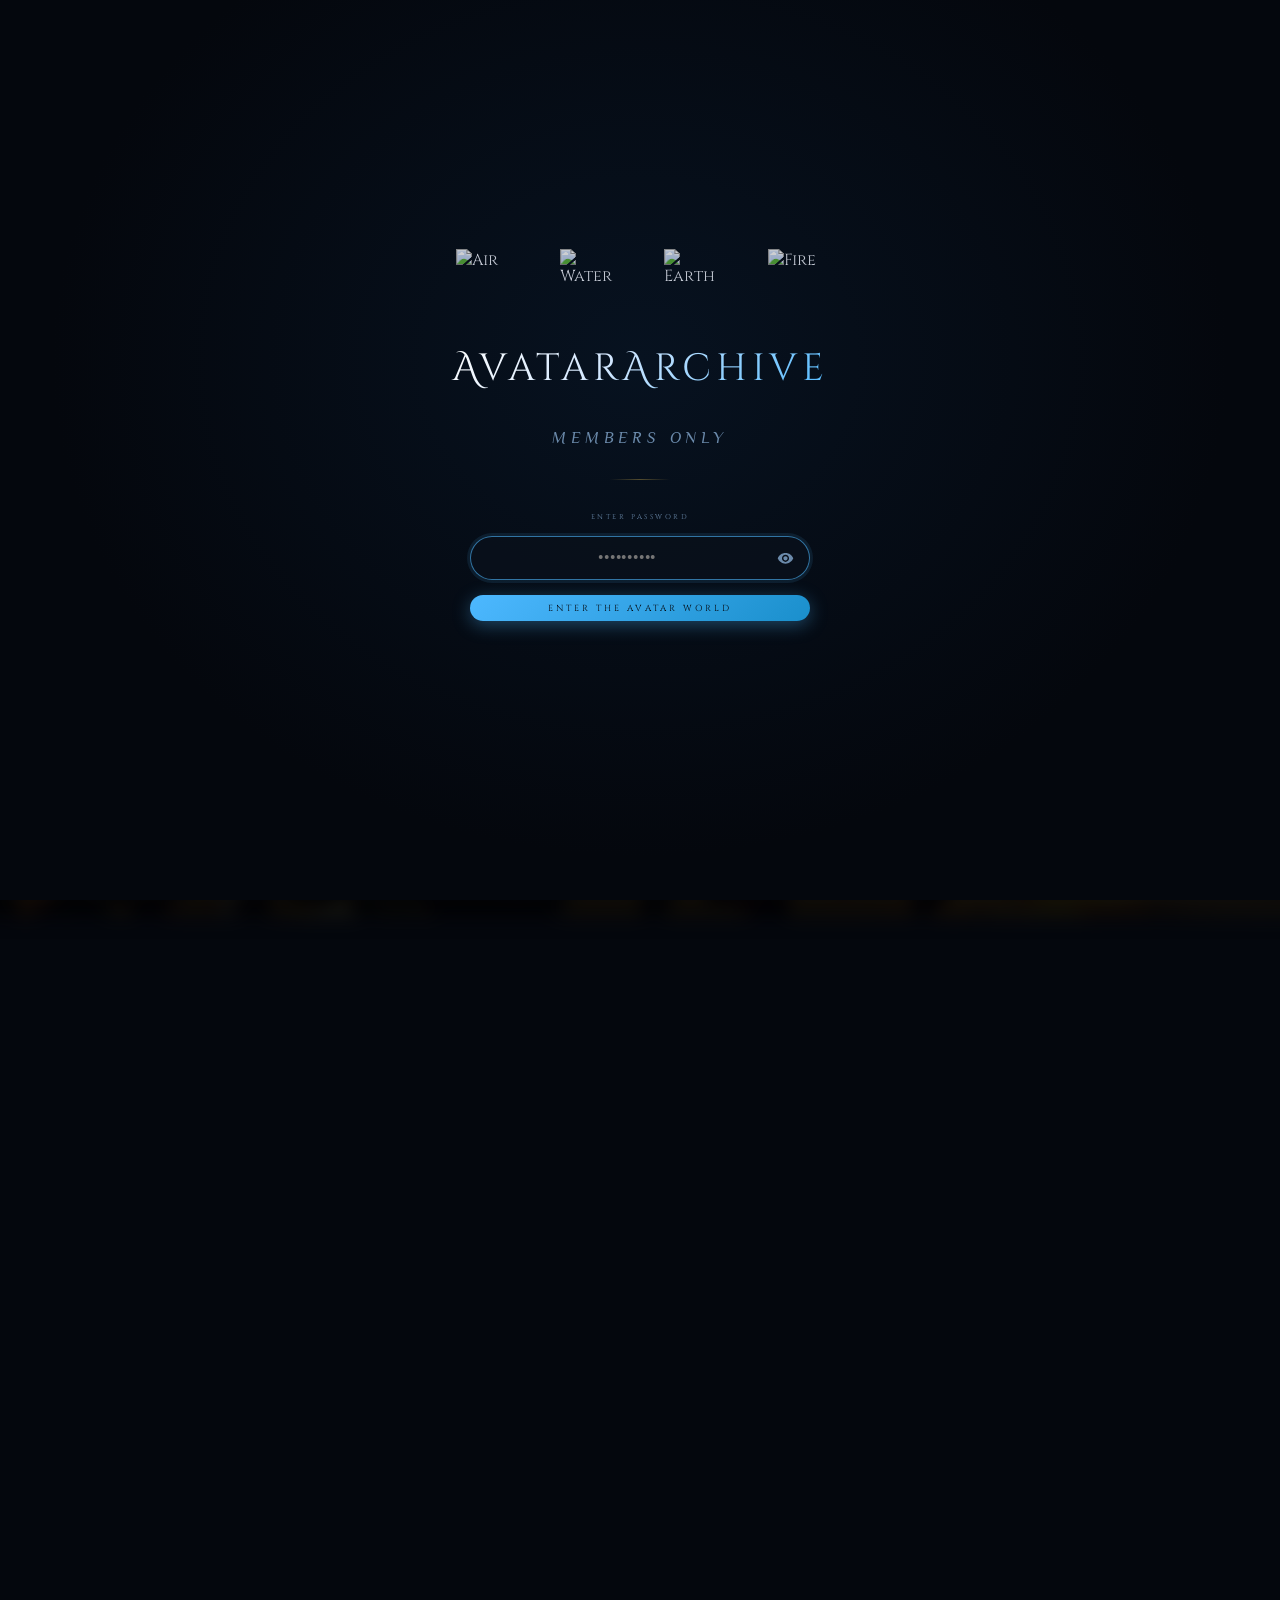
==== commit e454c16a: "sad" ====
--- a/atla.html
+++ b/atla.html
@@ -2,7 +2,6 @@
 <html lang="en">
 <head>
   <meta charset="UTF-8">
-  <meta name="referrer" content="no-referrer-when-downgrade">
   <meta name="viewport" content="width=device-width, initial-scale=1.0, viewport-fit=cover">
   <title>Avatar: The Last Airbender — The Original Series</title>
   <meta name="theme-color" content="#04070d">
@@ -16,14 +15,60 @@
   <link rel="preconnect" href="https://fonts.gstatic.com" crossorigin>
   <link rel="preconnect" href="https://github.com" crossorigin>
   <link rel="dns-prefetch" href="https://objects.githubusercontent.com">
-    <link rel="preload" as="image" href="images/atlabg.png" fetchpriority="high">
-  <style>/* critical: prevent FOUC */body{background:#04070d;color:#f0f4ff;margin:0}</style>
-  <link rel="preload" as="script" href="shared.js">
-  <link rel="preload" as="script" href="player-engine.js">
-  <link rel="stylesheet" href="shared.css">
-  <link href="https://fonts.googleapis.com/css2?family=Cinzel:wght@400;500;700&family=Cinzel+Decorative:wght@400;700;900&family=Philosopher:ital,wght@0,400;0,700;1,400&display=swap" rel="stylesheet">
+  <link href="https://fonts.googleapis.com/css2?family=Cinzel:wght@400;500;700&family=Cinzel+Decorative:wght@400;700;900&family=Philosopher:ital,wght@0,400;0,700;1,400;1,700&display=swap" rel="stylesheet">
   <style>
-    /* Intro overlay */    #introOverlay.symbols-in    @media(max-width:600px){}    #introOverlay.symbols-in    .sym-item.air    .sym-item.water    .sym-item.earth    .sym-item.fire    .sym-item.air    .sym-item.water    .sym-item.earth    .sym-item.fire
+    *, *::before, *::after { box-sizing: border-box; margin: 0; padding: 0; }
+    :root {
+      --deep:#04070d;--panel:#0a111c;--blue:#4db8ff;--white:#f0f4ff;
+      --muted:#6b8aab;--dim:#2d3f56;--border:rgba(255,255,255,0.06);
+      --gold:#c9a84c;--air:#f5c518;--water:#4db8ff;--earth:#6abf69;--fire:#f97316;
+    }
+    @keyframes slideUp    {from{opacity:0;transform:translateY(36px)}to{opacity:1;transform:translateY(0)}}
+    @keyframes overlayOut {from{opacity:1}to{opacity:0}}
+
+    @keyframes shimmer    {0%{background-position:-220% center;opacity:0}4%{opacity:1}30%{background-position:220% center;opacity:1}34%{opacity:0}100%{background-position:220% center;opacity:0}}
+    @keyframes framePulse {0%,100%{box-shadow:0 0 0 1px rgba(201,168,76,.18),0 0 40px rgba(201,168,76,.13),0 0 80px rgba(201,168,76,.06),inset 0 1px 0 rgba(255,240,180,.18)}15%,34%{box-shadow:0 0 0 2px rgba(255,220,100,.65),0 0 55px rgba(201,168,76,.45),0 0 110px rgba(201,168,76,.22),inset 0 1px 0 rgba(255,240,180,.35)}}
+    @keyframes pulseGlowAir   {0%,100%{filter:drop-shadow(0 0 4px #f5c518)}50%{filter:drop-shadow(0 0 14px #f5c518)}}
+    @keyframes pulseGlowWater {0%,100%{filter:drop-shadow(0 0 4px #4db8ff)}50%{filter:drop-shadow(0 0 14px #4db8ff)}}
+    @keyframes pulseGlowEarth {0%,100%{filter:drop-shadow(0 0 4px #6abf69)}50%{filter:drop-shadow(0 0 14px #6abf69)}}
+    @keyframes pulseGlowFire  {0%,100%{filter:drop-shadow(0 0 4px #f97316)}50%{filter:drop-shadow(0 0 14px #f97316)}}
+    @keyframes cornerGlowWater{0%,100%{filter:drop-shadow(0 0 3px #4db8ff)}50%{filter:drop-shadow(0 0 10px #4db8ff)}}
+    @keyframes cornerGlowEarth{0%,100%{filter:drop-shadow(0 0 3px #6abf69)}50%{filter:drop-shadow(0 0 10px #6abf69)}}
+    @keyframes cornerGlowFire {0%,100%{filter:drop-shadow(0 0 3px #f97316)}50%{filter:drop-shadow(0 0 10px #f97316)}}
+    @keyframes cornerGlowAir  {0%,100%{filter:drop-shadow(0 0 3px #f5c518)}50%{filter:drop-shadow(0 0 10px #f5c518)}}
+    @keyframes cardIn     {from{opacity:0;transform:translateY(10px)}to{opacity:1;transform:translateY(0)}}
+    @keyframes skipPop    {from{opacity:0;transform:translateX(20px)}to{opacity:1;transform:translateX(0)}}
+    @keyframes nextSlide  {from{opacity:0;transform:translateY(16px)}to{opacity:1;transform:translateY(0)}}
+
+    body{background:var(--deep);color:var(--white);font-family:'Philosopher',Georgia,serif;min-height:100vh;overflow-x:hidden;}
+    .bg-layer{position:fixed;inset:0;background-image:url('images/atlabg.png');background-size:cover;background-position:center top;filter:blur(8px) brightness(.22) saturate(1.4);transform:scale(1.04);z-index:0;}
+    .bg-layer::after{content:'';position:absolute;inset:0;background:linear-gradient(to bottom,rgba(4,7,13,.55) 0%,transparent 35%,transparent 65%,rgba(4,7,13,.7) 100%);}
+
+    /* Intro overlay */
+    #introOverlay{position:fixed;inset:0;z-index:100;background:rgba(4,7,13,.72);backdrop-filter:blur(2px);display:flex;flex-direction:column;align-items:center;justify-content:center;gap:3rem;cursor:pointer;}
+    #introOverlay.fade-out{animation:overlayOut .65s ease forwards;pointer-events:none;}
+    .intro-tagline{font-family:'Philosopher',serif;font-size:clamp(.6rem,1.6vw,.8rem);font-style:italic;letter-spacing:.5em;text-transform:uppercase;color:rgba(240,244,255,.8);opacity:0;transition:opacity .6s ease .15s;}
+    #introOverlay.symbols-in .intro-tagline{opacity:1;}
+    .intro-tap-hint{font-family:'Cinzel',serif;font-size:clamp(.5rem,1.2vw,.65rem);letter-spacing:.4em;text-transform:uppercase;color:rgba(240,244,255,.5);opacity:0;transition:opacity .5s ease;margin-top:.5rem;}
+    #introOverlay.ready .intro-tap-hint{opacity:1;animation:tapPulse 2s ease-in-out infinite;}
+    .intro-loading{font-family:'Cinzel',serif;font-size:clamp(.45rem,1vw,.58rem);letter-spacing:.35em;text-transform:uppercase;color:rgba(240,244,255,.35);opacity:1;transition:opacity .4s ease;}
+    #introOverlay.ready .intro-loading{opacity:0;pointer-events:none;}
+    @keyframes tapPulse{0%,100%{opacity:.5}50%{opacity:1;}}
+    .symbols-grid{display:grid;grid-template-columns:repeat(4,1fr);gap:clamp(2rem,5vw,5rem);align-items:center;justify-items:center;}
+    @media(max-width:600px){.symbols-grid{grid-template-columns:repeat(2,1fr);gap:2rem}}
+    .sym-item{display:flex;flex-direction:column;align-items:center;gap:.9rem;opacity:0;transform:scale(.78);transition:opacity .55s ease,transform .55s cubic-bezier(.22,1,.36,1);}
+    #introOverlay.symbols-in .sym-item{opacity:1;transform:scale(1);}
+    .sym-img{width:clamp(64px,8vw,100px);height:clamp(64px,8vw,100px);object-fit:contain;}
+    .sym-item.air   .sym-img{animation:pulseGlowAir   2.6s ease-in-out infinite 0s;}
+    .sym-item.water .sym-img{animation:pulseGlowWater 2.6s ease-in-out infinite .4s;}
+    .sym-item.earth .sym-img{animation:pulseGlowEarth 2.6s ease-in-out infinite .8s;}
+    .sym-item.fire  .sym-img{animation:pulseGlowFire  2.6s ease-in-out infinite 1.2s;}
+    .sym-label{font-family:'Philosopher',serif;font-size:clamp(.55rem,1.3vw,.7rem);letter-spacing:.3em;text-transform:uppercase;}
+    .sym-item.air   .sym-label{color:var(--air);}
+    .sym-item.water .sym-label{color:var(--water);}
+    .sym-item.earth .sym-label{color:var(--earth);}
+    .sym-item.fire  .sym-label{color:var(--fire);}
+
     /* Page */
     .page{position:relative;z-index:1;min-height:100vh;display:flex;flex-direction:column;}
     .anim-header,.anim-title,.anim-sub,.anim-player{opacity:0;}
@@ -44,18 +89,145 @@
     .hero-badge{display:inline-block;font-family:'Cinzel',serif;font-size:.5rem;letter-spacing:.3em;text-transform:uppercase;color:var(--gold);border:1px solid rgba(201,168,76,.35);padding:.35em 1.2em;border-radius:20px;background:rgba(201,168,76,.06);}
 
     /* Player */
+    .player-section{width:100%;max-width:1400px;margin:0 auto;padding:0 clamp(1.5rem,5vw,4rem);}
     .now-playing-bar{display:flex;align-items:center;gap:1rem;padding:.8rem 1.2rem .8rem 0;margin-bottom:.5rem;opacity:0;transition:opacity .4s;}
     .np-dot{width:6px;height:6px;border-radius:50%;background:var(--blue);flex-shrink:0;animation:pulseGlowWater 2s ease-in-out infinite;}
     .np-label{font-family:'Cinzel',serif;font-size:.46rem;letter-spacing:.3em;text-transform:uppercase;color:var(--muted);white-space:nowrap;}
     .np-title{font-family:'Philosopher',serif;font-size:clamp(.85rem,1.5vw,1rem);color:var(--white);font-style:italic;}
     .np-ep{font-family:'Cinzel',serif;font-size:.48rem;letter-spacing:.2em;text-transform:uppercase;color:var(--muted);margin-left:auto;white-space:nowrap;}
 
+    .player-frame{position:relative;padding:5px;border-radius:20px;background:linear-gradient(135deg,rgba(201,168,76,.75) 0%,rgba(120,95,40,.35) 25%,rgba(255,210,100,.55) 50%,rgba(120,95,40,.30) 75%,rgba(201,168,76,.70) 100%);box-shadow:0 0 0 1px rgba(201,168,76,.18),0 0 40px rgba(201,168,76,.13),0 0 80px rgba(201,168,76,.06),inset 0 1px 0 rgba(255,240,180,.18);}
+    .player-frame::before{content:'';position:absolute;inset:0;border-radius:20px;background:linear-gradient(105deg,transparent 30%,rgba(255,235,130,.15) 44%,rgba(255,230,120,.55) 50%,rgba(255,235,130,.15) 56%,transparent 70%);background-size:250% 100%;pointer-events:none;z-index:2;opacity:0;}
+    .player-frame.shimmer-active::before{animation:shimmer 9s ease-in-out infinite;}
+    .player-frame.shimmer-active{animation:framePulse 9s ease-in-out infinite;}
+    .corner{position:absolute;z-index:30;width:44px;height:44px;display:flex;align-items:center;justify-content:center;background:rgba(4,7,13,.85);border-radius:50%;box-shadow:0 0 0 1px rgba(201,168,76,.3);}
+    .corner-img{width:26px;height:26px;object-fit:contain;opacity:.85;}
+    .corner-tl{top:-20px;left:-20px}.corner-tr{top:-20px;right:-20px}.corner-bl{bottom:-20px;left:-20px}.corner-br{bottom:-20px;right:-20px}
+    .corner-water{animation:cornerGlowWater 2.6s ease-in-out infinite .4s;}
+    .corner-earth{animation:cornerGlowEarth 2.6s ease-in-out infinite .8s;}
+    .corner-fire {animation:cornerGlowFire  2.6s ease-in-out infinite 1.2s;}
+    .corner-air  {animation:cornerGlowAir   2.6s ease-in-out infinite 0s;}
+
+    .player-shell{position:relative;background:#000;border-radius:16px;overflow:hidden;}
+    .player-shell.idle{cursor:none;}
     #mainVideo{display:block;width:100%;aspect-ratio:4/3;background:#000;pointer-events:none;object-fit:contain;}
+    :fullscreen #mainVideo,:-webkit-full-screen #mainVideo{width:100vw;height:100vh;max-width:100%;max-height:100%;aspect-ratio:unset;object-fit:contain;}
+    .big-play{position:absolute;top:50%;left:50%;transform:translate(-50%,-50%);width:80px;height:80px;border-radius:50%;background:rgba(0,0,0,.4);border:1px solid rgba(255,255,255,.15);backdrop-filter:blur(10px);display:flex;align-items:center;justify-content:center;z-index:10;pointer-events:none;transition:all .4s ease;}
+    .big-play svg{width:28px;height:28px;fill:var(--white);margin-left:4px;}
+    .big-play.hidden{opacity:0;transform:translate(-50%,-50%) scale(.9);}
+    .click-area{position:absolute;inset:0;z-index:11;cursor:pointer;}
+    #bufferSpinner{position:absolute;top:50%;left:50%;transform:translate(-50%,-50%);width:44px;height:44px;z-index:15;display:none;pointer-events:none;}
+    #bufferSpinner::before{content:'';position:absolute;inset:0;border-radius:50%;border:3px solid rgba(255,255,255,.15);border-top-color:rgba(255,255,255,.8);animation:spinRing .75s linear infinite;}
+    @keyframes spinRing{to{transform:rotate(360deg);}}
+    @keyframes spinRingReverse{to{transform:rotate(-360deg);}}
+
     /* Captions */
+    #captionBox{position:absolute;bottom:100px;left:50%;transform:translateX(-50%);z-index:19;text-align:center;pointer-events:none;width:max-content;max-width:75%;display:none;opacity:0;transition:opacity .2s;}
+    #captionBox.visible{opacity:1;}
+    #captionBox span{display:inline;background:rgba(0,0,0,.78);color:#fff;font-family:'Philosopher',serif;font-size:clamp(.9rem,1.8vw,1.2rem);line-height:1.7;padding:.25em .6em;border-radius:3px;box-decoration-break:clone;-webkit-box-decoration-break:clone;text-shadow:0 1px 3px rgba(0,0,0,.6);}
+    :fullscreen #captionBox,:-webkit-full-screen #captionBox{bottom:90px;}
+
+    /* Skip Intro */
+    #skipIntroBtn{
+      position:absolute;bottom:90px;right:24px;z-index:200;
+      font-family:'Cinzel',serif;font-size:.56rem;letter-spacing:.2em;text-transform:uppercase;
+      color:var(--white);background:rgba(10,15,25,.8);backdrop-filter:blur(12px);
+      border:1px solid rgba(255,255,255,.22);border-radius:6px;
+      padding:.7em 1.5em;cursor:pointer;display:none;
+      transition:background .2s,border-color .2s,color .2s;
+      animation:skipPop .35s cubic-bezier(.22,1,.36,1) both;
+    }
+    #skipIntroBtn:hover{background:rgba(77,184,255,.15);border-color:var(--blue);color:var(--blue);}
+    :fullscreen #skipIntroBtn,:-webkit-full-screen #skipIntroBtn{bottom:max(80px,env(safe-area-inset-bottom) + 70px);right:max(32px,env(safe-area-inset-right) + 16px);z-index:9999;}
+
+    /* Next Episode panel */
+    #nextEpPanel{
+      position:absolute;bottom:90px;right:24px;z-index:200;
+      background:rgba(8,12,22,.9);backdrop-filter:blur(20px);
+      border:1px solid rgba(255,255,255,.1);border-radius:14px;
+      padding:1.2rem 1.4rem;min-width:250px;max-width:310px;
+      display:none;
+      animation:nextSlide .4s cubic-bezier(.22,1,.36,1) both;
+    }
+    #nextEpPanel.visible{display:block;}
+    :fullscreen #nextEpPanel,:-webkit-full-screen #nextEpPanel{bottom:max(80px,env(safe-area-inset-bottom) + 70px);right:max(32px,env(safe-area-inset-right) + 16px);z-index:9999;}
+    .nep-eyebrow{font-family:'Cinzel',serif;font-size:.44rem;letter-spacing:.3em;text-transform:uppercase;color:var(--muted);margin-bottom:.35rem;}
+    .nep-title{font-family:'Philosopher',serif;font-size:.98rem;color:var(--white);margin-bottom:.85rem;line-height:1.35;font-style:italic;}
+    .nep-btn{width:100%;font-family:'Cinzel',serif;font-size:.52rem;letter-spacing:.18em;text-transform:uppercase;background:var(--blue);color:#000;border:none;border-radius:7px;padding:.75em 1em;cursor:pointer;transition:filter .2s;position:relative;overflow:hidden;}
+    .nep-btn:hover{filter:brightness(1.15);}
+    .nep-progress{position:absolute;left:0;top:0;bottom:0;background:rgba(0,0,0,.2);pointer-events:none;}
+    .nep-skip{display:block;font-family:'Philosopher',serif;font-style:italic;font-size:.72rem;color:var(--muted);margin-top:.5rem;text-align:center;cursor:pointer;transition:color .2s;}
+    .nep-skip:hover{color:var(--white);}
+
+    /* Controls — floating centered pill */
+    .controls{position:absolute;bottom:18px;left:50%;transform:translateX(-50%);width:calc(100% - 48px);max-width:700px;z-index:20;background:rgba(8,12,22,.78);backdrop-filter:blur(28px);border:1px solid rgba(255,255,255,.10);border-radius:18px;padding:12px 20px;transition:opacity .4s ease,transform .4s ease;}
+    .player-shell.idle .controls{opacity:0;pointer-events:none;transform:translateX(-50%) translateY(8px);}
+    @media(max-width:768px){
+      .controls{bottom:10px;width:calc(100% - 20px);padding:8px 12px;border-radius:14px;}
+      .ctrls-row{flex-wrap:nowrap;gap:4px;}
+      .vol-wrap{display:none;}
+      .time-disp{font-size:.55rem;margin-left:4px;}
+      header{padding:max(1rem,env(safe-area-inset-top)) max(1.2rem,env(safe-area-inset-right)) 1rem max(1.2rem,env(safe-area-inset-left));}
     }
     /* Speed button + popup */
+    .speed-wrap{display:flex;align-items:center;position:relative;}
+    .speed-btn{background:none;border:1px solid transparent;cursor:pointer;font-family:'Cinzel',serif;font-size:.5rem;letter-spacing:.06em;color:rgba(255,255,255,.6);padding:.3em .55em;border-radius:4px;transition:color .2s,border-color .2s;white-space:nowrap;}
+    .speed-btn:hover{color:var(--white);border-color:rgba(255,255,255,.25);}
+    .speed-btn.active{color:var(--blue);border-color:var(--blue);}
+    .speed-menu{position:absolute;bottom:calc(100% + 10px);right:0;background:rgba(6,10,20,.97);border:1px solid rgba(255,255,255,.13);border-radius:12px;padding:5px;display:none;flex-direction:column;min-width:72px;backdrop-filter:blur(24px);box-shadow:0 8px 32px rgba(0,0,0,.6);z-index:50;}
+    .speed-menu.open{display:flex;}
+    .speed-opt{font-family:'Cinzel',serif;font-size:.48rem;letter-spacing:.06em;color:rgba(255,255,255,.55);padding:.45em .8em;border-radius:7px;cursor:pointer;text-align:center;transition:background .15s,color .15s;}
+    .speed-opt:hover{background:rgba(255,255,255,.08);color:var(--white);}
+    .speed-opt.active{color:var(--blue);background:rgba(77,184,255,.08);}
     /* Picture Quality panel */
-    /* OSD toast */    .section-divider-line{flex:1;height:1px;background:var(--border);}
+    .pq-wrap{display:flex;align-items:center;position:relative;}
+    .pq-btn{background:none;border:1px solid transparent;cursor:pointer;font-family:'Cinzel',serif;font-size:.52rem;letter-spacing:.04em;color:rgba(255,255,255,.6);padding:.3em .55em;border-radius:4px;transition:color .2s,border-color .2s;line-height:1;}
+    .pq-btn:hover{color:var(--white);border-color:rgba(255,255,255,.25);}
+    .pq-btn.active{color:var(--gold);border-color:rgba(201,168,76,.6);}
+    .pq-menu{position:absolute;bottom:calc(100% + 10px);right:0;background:rgba(6,10,20,.97);border:1px solid rgba(255,255,255,.13);border-radius:12px;padding:12px 14px;display:none;flex-direction:column;gap:8px;min-width:170px;backdrop-filter:blur(24px);box-shadow:0 8px 32px rgba(0,0,0,.6);z-index:50;}
+    .pq-menu.open{display:flex;}
+    .pq-row{display:flex;align-items:center;gap:8px;}
+    .pq-label{font-family:'Cinzel',serif;font-size:.44rem;letter-spacing:.1em;color:var(--muted);white-space:nowrap;min-width:64px;}
+    .pq-slider{-webkit-appearance:none;appearance:none;flex:1;height:3px;border-radius:4px;cursor:pointer;outline:none;border:none;background:rgba(255,255,255,.15);}
+    .pq-slider::-webkit-slider-thumb{-webkit-appearance:none;width:12px;height:12px;border-radius:50%;background:var(--gold);cursor:pointer;}
+    .pq-slider::-moz-range-thumb{width:12px;height:12px;border-radius:50%;background:var(--gold);cursor:pointer;border:none;}
+    .pq-val{font-family:'Cinzel',serif;font-size:.44rem;color:var(--muted);min-width:30px;text-align:right;}
+    .pq-reset{font-family:'Cinzel',serif;font-size:.42rem;letter-spacing:.1em;text-transform:uppercase;color:rgba(255,255,255,.3);border:none;background:none;cursor:pointer;padding:.3em 0;text-align:center;transition:color .2s;}
+    .pq-reset:hover{color:var(--white);}
+    /* OSD toast */
+    @keyframes osdIn{from{opacity:0;transform:translate(-50%,-50%) scale(.85);}to{opacity:1;transform:translate(-50%,-50%) scale(1);}}
+    @keyframes osdOut{from{opacity:1;}to{opacity:0;}}
+    #osdToast{position:absolute;top:50%;left:50%;transform:translate(-50%,-50%);background:rgba(10,15,28,.72);backdrop-filter:blur(14px);border:1px solid rgba(255,255,255,.12);border-radius:12px;padding:.7em 1.3em;font-family:'Cinzel',serif;font-size:.7rem;letter-spacing:.2em;text-transform:uppercase;color:var(--white);pointer-events:none;z-index:25;opacity:0;}
+    #osdToast.show{animation:osdIn .18s ease forwards;}
+    #osdToast.hide{animation:osdOut .35s ease forwards;}
+    .progress{position:relative;height:18px;display:flex;align-items:center;margin-bottom:10px;cursor:pointer;}
+    .progress-track{position:absolute;left:0;right:0;height:3px;background:rgba(255,255,255,.1);border-radius:4px;}
+    .prog-buf{position:absolute;left:0;top:0;bottom:0;background:rgba(255,255,255,.18);border-radius:4px;width:0%;pointer-events:none;}
+    .prog-fill{position:absolute;left:0;top:0;bottom:0;background:var(--blue);border-radius:4px;width:0%;}
+    .prog-thumb{position:absolute;top:50%;left:0%;width:13px;height:13px;border-radius:50%;background:var(--white);transform:translate(-50%,-50%);opacity:0;transition:opacity .2s;pointer-events:none;box-shadow:0 0 4px rgba(0,0,0,.5);}
+    .progress:hover .prog-thumb{opacity:1;}
+    .ctrls-row{display:flex;align-items:center;gap:10px;}
+    .cbtn{background:none;border:none;cursor:pointer;color:rgba(255,255,255,.6);width:36px;height:36px;display:flex;align-items:center;justify-content:center;transition:color .2s;}
+    .cbtn:hover{color:var(--white);}
+    .cbtn svg{width:20px;height:20px;}
+    #ccBtn{font-family:'Cinzel',serif;font-size:.52rem;font-weight:700;letter-spacing:.06em;border-radius:4px;border:1px solid transparent;transition:color .2s,border-color .2s;}
+    #ccBtn.active{color:var(--blue);border-color:var(--blue);}
+    .vol-wrap{display:flex;align-items:center;gap:6px;}
+    .vol-slider{-webkit-appearance:none;appearance:none;width:70px;height:3px;border-radius:4px;cursor:pointer;outline:none;border:none;}
+    .vol-slider::-webkit-slider-thumb{-webkit-appearance:none;width:12px;height:12px;border-radius:50%;background:var(--white);cursor:pointer;}
+    .vol-slider::-moz-range-thumb{width:12px;height:12px;border-radius:50%;background:var(--white);cursor:pointer;border:none;}
+    .time-disp{font-family:'Cinzel',serif;font-size:.65rem;color:rgba(255,255,255,.5);margin-left:8px;}
+    .time-disp b{color:var(--white);}
+    .flex-grow{flex:1;}
+    :fullscreen .player-shell,:-webkit-full-screen .player-shell{width:100vw;height:100vh;border-radius:0;display:flex;flex-direction:column;justify-content:center;background:#000;}
+    :fullscreen #mainVideo,:-webkit-full-screen #mainVideo{width:100vw;height:100vh;max-width:100%;max-height:100%;aspect-ratio:unset;object-fit:contain;}
+    :fullscreen .controls,:-webkit-full-screen .controls{bottom:24px;left:50%;transform:translateX(-50%);width:calc(100% - 56px);}
+    :fullscreen .player-shell.idle .controls,:-webkit-full-screen .player-shell.idle .controls{opacity:0;pointer-events:none;transform:translateX(-50%) translateY(8px);}
+
+    /* Below player */
+    .below-player{width:100%;max-width:1400px;margin:0 auto;padding:3rem clamp(1.5rem,5vw,4rem) 6rem;display:flex;flex-direction:column;gap:0;}
+    .section-divider{display:flex;align-items:center;gap:1rem;margin-bottom:2.5rem;}
+    .section-divider-line{flex:1;height:1px;background:var(--border);}
     .section-divider-inner{display:flex;align-items:center;gap:.7rem;white-space:nowrap;}
     .section-divider-title{font-family:'Cinzel',serif;font-size:.55rem;letter-spacing:.35em;text-transform:uppercase;color:var(--muted);}
     .divider-sym{width:14px;height:14px;object-fit:contain;opacity:.55;animation:pulseGlowAir 2.6s ease-in-out infinite;}
@@ -93,6 +265,20 @@
     .season-opt.active .season-opt-check{opacity:1;}
 
     /* Episode grid */
+    .episode-grid{display:grid;grid-template-columns:repeat(auto-fill,minmax(200px,1fr));gap:.75rem;padding:.5rem 0 2rem;}
+    .ep-card{background:rgba(10,17,28,.65);border:1px solid var(--border);border-radius:10px;padding:1rem 1.1rem;cursor:pointer;transition:border-color .2s,background .2s,transform .15s,box-shadow .2s;animation:cardIn .3s ease both;}
+    .ep-card:hover{background:rgba(15,25,40,.9);transform:translateY(-2px);box-shadow:0 8px 24px rgba(0,0,0,.35);}
+    .ep-card.playing[data-b="1"]{border-color:rgba(77,184,255,.5);background:rgba(77,184,255,.07);box-shadow:0 0 18px rgba(77,184,255,.1);}
+    .ep-card.playing[data-b="2"]{border-color:rgba(106,191,105,.5);background:rgba(106,191,105,.07);box-shadow:0 0 18px rgba(106,191,105,.1);}
+    .ep-card.playing[data-b="3"]{border-color:rgba(249,115,22,.5);background:rgba(249,115,22,.07);box-shadow:0 0 18px rgba(249,115,22,.1);}
+    .ep-card-top{display:flex;justify-content:space-between;align-items:flex-start;margin-bottom:.4rem;}
+    .ep-num{font-family:'Cinzel',serif;font-size:.43rem;letter-spacing:.3em;text-transform:uppercase;color:var(--muted);}
+    .ep-now-dot{width:6px;height:6px;border-radius:50%;flex-shrink:0;margin-top:3px;display:none;}
+    .ep-card.playing[data-b="1"] .ep-now-dot{display:block;background:var(--water);animation:pulseGlowWater 2s ease-in-out infinite;}
+    .ep-card.playing[data-b="2"] .ep-now-dot{display:block;background:var(--earth);animation:pulseGlowEarth 2s ease-in-out infinite;}
+    .ep-card.playing[data-b="3"] .ep-now-dot{display:block;background:var(--fire);animation:pulseGlowFire  2s ease-in-out infinite;}
+    .ep-title-text{font-family:'Philosopher',serif;font-size:.88rem;color:var(--white);line-height:1.4;}
+
     /* Info panel */
     .info-panel{display:flex;gap:3rem;flex-wrap:wrap;margin-bottom:3.5rem;}
     .info-main{flex:1;min-width:260px;}
@@ -117,17 +303,264 @@
     .about-fact-value{font-family:'Philosopher',serif;font-size:.88rem;color:var(--white);line-height:1.5;}
     @media(max-width:768px){.info-panel{flex-direction:column;}.info-divider{display:none;}.about-section{flex-direction:column;}}
 
+
     /* ── Keyboard shortcuts modal ── */
+    #shortcutsModal {
+      position:fixed;inset:0;z-index:400;
+      background:rgba(4,7,13,.88);backdrop-filter:blur(10px);
+      display:none;align-items:center;justify-content:center;
+    }
+    #shortcutsModal.open{display:flex;}
+    .shortcuts-box {
+      background:rgba(8,14,26,.98);border:1px solid rgba(255,255,255,.1);
+      border-radius:16px;padding:2rem 2.2rem;max-width:380px;width:90%;
+      box-shadow:0 20px 64px rgba(0,0,0,.7);
+    }
+    .shortcuts-title {
+      font-family:'Cinzel Decorative',serif;font-size:.9rem;letter-spacing:.08em;
+      color:var(--gold);margin-bottom:1.4rem;text-align:center;
+    }
+    .shortcuts-grid{display:flex;flex-direction:column;gap:.55rem;margin-bottom:1.4rem;}
+    .sk-row{display:flex;align-items:center;justify-content:space-between;gap:1rem;}
+    .sk-key {
+      font-family:'Cinzel',serif;font-size:.46rem;letter-spacing:.12em;
+      color:var(--white);background:rgba(255,255,255,.08);border:1px solid rgba(255,255,255,.16);
+      border-radius:5px;padding:.3em .7em;white-space:nowrap;min-width:60px;text-align:center;
+    }
+    .sk-desc{font-family:'Philosopher',serif;font-size:.84rem;color:var(--muted);}
+    .shortcuts-close {
+      width:100%;font-family:'Cinzel',serif;font-size:.5rem;letter-spacing:.2em;text-transform:uppercase;
+      color:var(--muted);background:none;border:1px solid var(--dim);border-radius:30px;
+      padding:.6em 1em;cursor:pointer;transition:color .2s,border-color .2s;
+    }
+    .shortcuts-close:hover{color:var(--white);border-color:rgba(255,255,255,.3);}
+
     /* ── Episode card progress bar & watched state ── */
-    /* Watermark */    @media(max-width:768px){header{padding:1.5rem 2rem;}}
+    .ep-card{position:relative;}
+    .ep-prog-bar {
+      position:absolute;bottom:0;left:0;right:0;height:2px;
+      background:rgba(255,255,255,.07);border-radius:0 0 10px 10px;overflow:hidden;
+    }
+    .ep-prog-fill{height:100%;border-radius:0 0 10px 10px;transition:width .3s;}
+    .ep-card[data-b="1"] .ep-prog-fill{background:var(--water);}
+    .ep-card[data-b="2"] .ep-prog-fill{background:var(--earth);}
+    .ep-card[data-b="3"] .ep-prog-fill{background:var(--fire);}
+    .ep-card[data-b="4"] .ep-prog-fill{background:var(--air);}
+    .ep-watched-check {
+      position:absolute;top:.5rem;right:.5rem;
+      width:16px;height:16px;border-radius:50%;
+      display:none;align-items:center;justify-content:center;
+      background:rgba(106,191,105,.2);border:1px solid rgba(106,191,105,.5);
+    }
+    .ep-watched-check svg{width:9px;height:9px;fill:#6abf69;}
+    .ep-card.watched .ep-watched-check{display:flex;}
+
+
+
+    /* Watermark */
+    .jeffrey-watermark{position:fixed;bottom:14px;right:18px;z-index:50;display:inline-flex;align-items:center;gap:5px;text-decoration:none;font-family:'Cinzel',serif;font-size:.42rem;letter-spacing:.2em;text-transform:uppercase;color:rgba(107,138,171,.45);transition:color .2s,opacity .2s;opacity:.6;}
+    .jeffrey-watermark:hover{color:rgba(240,244,255,.7);opacity:1;}
+    [data-reveal]{opacity:0;transform:translateY(32px);transition:opacity .75s cubic-bezier(.22,1,.36,1),transform .75s cubic-bezier(.22,1,.36,1);}
+    [data-reveal].revealed{opacity:1;transform:translateY(0);}
+    @media(max-width:768px){header{padding:1.5rem 2rem;}.episode-grid{grid-template-columns:repeat(auto-fill,minmax(150px,1fr));}}
   
     /* ── Cross-page theme variables ── */
-    body.theme-parchment,body.theme-water,    body.theme-parchment header,body.theme-water header,body.theme-earth header { border-color: rgba(0,0,0,.1); }
+    body.theme-parchment {
+      --deep:#f5efe0; --panel:#ede4ce; --white:#1a1008; --muted:#7a6040;
+      --dim:#b8a880; --border:rgba(0,0,0,0.10); --gold:#9a6820;
+      --card-bg: linear-gradient(160deg,rgba(255,250,235,.97) 0%,rgba(245,238,215,.99) 100%);
+    }
+    body.theme-water {
+      --deep:#dff0f8; --panel:#c8e4f2; --white:#0a1a2e; --muted:#3a6080;
+      --dim:#7ab0cc; --border:rgba(0,0,0,0.09);
+      --card-bg: linear-gradient(160deg,rgba(220,240,252,.97) 0%,rgba(200,228,245,.99) 100%);
+    }
+    body.theme-earth {
+      --deep:#f0f4e8; --panel:#e2ead0; --white:#1a2008; --muted:#5a7040;
+      --dim:#a0b878; --border:rgba(0,0,0,0.09);
+      --card-bg: linear-gradient(160deg,rgba(238,245,220,.97) 0%,rgba(224,235,200,.99) 100%);
+    }
+    body.theme-parchment .bg-layer { filter: blur(8px) brightness(0.45) saturate(.7); }
+    body.theme-water    .bg-layer  { filter: blur(8px) brightness(0.4) saturate(1.2) hue-rotate(190deg); }
+    body.theme-earth    .bg-layer  { filter: blur(8px) brightness(0.4) saturate(1.1) hue-rotate(55deg); }
+    body.theme-parchment,body.theme-water,body.theme-earth { background: var(--deep); color: var(--white); }
+    body.theme-parchment header,body.theme-water header,body.theme-earth header { border-color: rgba(0,0,0,.1); }
+    body.theme-parchment .back-link,body.theme-water .back-link,body.theme-earth .back-link { color: var(--muted); border-color: var(--dim); }
+    body.theme-parchment .header-tag,body.theme-water .header-tag,body.theme-earth .header-tag { color: var(--muted); border-color: var(--dim); }
+    body.theme-parchment .ep-card,body.theme-water .ep-card,body.theme-earth .ep-card { background: rgba(255,255,255,.6); border-color: rgba(0,0,0,.1); }
+    body.theme-parchment .ep-title-text,body.theme-water .ep-title-text,body.theme-earth .ep-title-text { color: var(--white); }
+    body.theme-parchment .ep-num,body.theme-water .ep-num,body.theme-earth .ep-num { color: var(--muted); }
+    body.theme-parchment .section-divider-line,body.theme-water .section-divider-line,body.theme-earth .section-divider-line { background: rgba(0,0,0,.1); }
+    body.theme-parchment .info-title,body.theme-water .info-title,body.theme-earth .info-title { -webkit-text-fill-color: rgba(240,228,196,.95); color: rgba(240,228,196,.95); }
+    body.theme-parchment .info-synopsis,body.theme-water .info-synopsis,body.theme-earth .info-synopsis { color: rgba(235,222,190,.85); }
+    body.theme-parchment .genre-tag,body.theme-water .genre-tag,body.theme-earth .genre-tag { color: rgba(220,200,160,.8); border-color: rgba(220,200,160,.25); }
+    body.theme-parchment .stat-value,body.theme-water .stat-value,body.theme-earth .stat-value { color: rgba(240,228,196,.9); }
+    body.theme-parchment .about-text p,body.theme-water .about-text p,body.theme-earth .about-text p { color: rgba(235,222,190,.82); }
+    body.theme-parchment .about-fact-value,body.theme-water .about-fact-value,body.theme-earth .about-fact-value { color: rgba(240,228,196,.9); }
+    body.theme-parchment .viewer-controls,body.theme-water .viewer-controls,body.theme-earth .viewer-controls { background: rgba(255,255,255,.88); }
+    body.theme-parchment .vcbtn,body.theme-water .vcbtn,body.theme-earth .vcbtn { color: var(--muted); border-color: var(--dim); }
+    body.theme-parchment .book-card,body.theme-water .book-card,body.theme-earth .book-card { background: rgba(255,255,255,.65); border-color: rgba(0,0,0,.1); }
+    body.theme-parchment .book-title-text,body.theme-water .book-title-text,body.theme-earth .book-title-text { color: var(--white); }
+    body.theme-parchment .game-card,body.theme-water .game-card,body.theme-earth .game-card { background: rgba(255,255,255,.65); border-color: rgba(0,0,0,.1); }
+    body.theme-parchment .game-title,body.theme-water .game-title,body.theme-earth .game-title { color: var(--white); }
+    body.theme-parchment .game-desc,body.theme-water .game-desc,body.theme-earth .game-desc { color: var(--muted); }
+    body.theme-parchment .game-tag,body.theme-water .game-tag,body.theme-earth .game-tag { color: var(--muted); border-color: var(--dim); }
 </style>
 </head>
 <body>
+<script>
+/* Apply saved theme immediately */
+(function(){
+  var t=localStorage.getItem("avatarhub_theme");
+  if(t&&t!=="dark") document.body.classList.add(t);
+})();
+</script>
+<script>
+/* ══ PASSWORD GATE — runs before anything renders ══
+   Stored in localStorage — only need to enter once ever.
+   Hash: simple obfuscated check (not cryptographic — just keeps casual visitors out). */
+(function(){
+  var PASS = 'AvatarAang';
+  var KEY  = 'avatarhub_auth';
+  if (localStorage.getItem(KEY) === '1') return; // already authed this session
+
+  /* Inject gate CSS */
+  var style = document.createElement('style');
+  style.textContent = [
+    '#avatarGate{position:fixed;inset:0;z-index:99999;display:flex;flex-direction:column;align-items:center;justify-content:center;gap:2rem;',
+    'background:radial-gradient(ellipse at 50% 40%,#071220 0%,#04070d 65%);',
+    'font-family:"Cinzel",Georgia,serif;}',
+    '#avatarGate .gate-symbols{display:flex;align-items:center;gap:clamp(1.2rem,4vw,3rem);margin-bottom:.5rem;}',
+    '#avatarGate .gate-sym{width:clamp(36px,5vw,56px);height:clamp(36px,5vw,56px);object-fit:contain;opacity:.8;}',
+    '#avatarGate .gate-title{font-family:"Cinzel Decorative",Georgia,serif;font-size:clamp(1.4rem,4vw,2.4rem);',
+    'letter-spacing:.12em;background:linear-gradient(135deg,#fff 0%,#d4e8ff 40%,#4db8ff 100%);',
+    '-webkit-background-clip:text;-webkit-text-fill-color:transparent;background-clip:text;text-align:center;overflow:visible;padding:0.05em 0.1em 0.15em;line-height:1.15;}',
+    '#avatarGate .gate-sub{font-family:"Philosopher",Georgia,serif;font-style:italic;font-size:clamp(.75rem,1.8vw,1rem);',
+    'color:#6b8aab;letter-spacing:.3em;text-transform:uppercase;text-align:center;}',
+    '#avatarGate .gate-form{display:flex;flex-direction:column;align-items:center;gap:.9rem;width:min(340px,88vw);}',
+    '#avatarGate .gate-label{font-size:.44rem;letter-spacing:.35em;text-transform:uppercase;color:#6b8aab;}',
+    '#avatarGate .gate-input-wrap{position:relative;width:100%;}',
+    '#avatarGate .gate-input{width:100%;background:rgba(10,17,28,.85);border:1px solid rgba(77,184,255,.25);',
+    'border-radius:30px;color:#f0f4ff;font-family:"Philosopher",Georgia,serif;font-size:1rem;',
+    'padding:.75em 3rem .75em 1.4em;outline:none;letter-spacing:.05em;',
+    'transition:border-color .25s,box-shadow .25s;text-align:center;}',
+    '#avatarGate .gate-input:focus{border-color:rgba(77,184,255,.6);box-shadow:0 0 0 3px rgba(77,184,255,.1);}',
+    '#avatarGate .gate-eye{position:absolute;right:.85rem;top:50%;transform:translateY(-50%);',
+    'background:none;border:none;cursor:pointer;color:#6b8aab;padding:.2em;display:flex;align-items:center;}',
+    '#avatarGate .gate-eye:hover{color:#4db8ff;}',
+    '#avatarGate .gate-btn{width:100%;font-family:"Cinzel",Georgia,serif;font-size:.55rem;letter-spacing:.35em;',
+    'text-transform:uppercase;color:#04070d;background:linear-gradient(135deg,#4db8ff,#1a8fcc);',
+    'border:none;border-radius:30px;padding:.8em 1.5em;cursor:pointer;',
+    'transition:opacity .2s,transform .15s,box-shadow .2s;',
+    'box-shadow:0 4px 18px rgba(77,184,255,.35);}',
+    '#avatarGate .gate-btn:hover{opacity:.92;box-shadow:0 6px 24px rgba(77,184,255,.5);}',
+    '#avatarGate .gate-btn:active{transform:scale(.97);}',
+    '#avatarGate .gate-err{font-family:"Philosopher",Georgia,serif;font-style:italic;',
+    'font-size:.82rem;color:#f97316;letter-spacing:.08em;opacity:0;transition:opacity .3s;min-height:1.2em;}',
+    '#avatarGate .gate-err.show{opacity:1;}',
+    '@keyframes gateShake{0%,100%{transform:translateX(0)}20%{transform:translateX(-8px)}40%{transform:translateX(8px)}60%{transform:translateX(-6px)}80%{transform:translateX(6px)}}',
+    '#avatarGate .gate-form.shake{animation:gateShake .4s cubic-bezier(.36,.07,.19,.97) both;}',
+    '@keyframes gatePulseAir{0%,100%{filter:drop-shadow(0 0 4px #f5c518)}50%{filter:drop-shadow(0 0 14px #f5c518)}}',
+    '@keyframes gatePulseWater{0%,100%{filter:drop-shadow(0 0 4px #4db8ff)}50%{filter:drop-shadow(0 0 14px #4db8ff)}}',
+    '@keyframes gatePulseEarth{0%,100%{filter:drop-shadow(0 0 4px #6abf69)}50%{filter:drop-shadow(0 0 14px #6abf69)}}',
+    '@keyframes gatePulseFire{0%,100%{filter:drop-shadow(0 0 4px #f97316)}50%{filter:drop-shadow(0 0 14px #f97316)}}',
+    '@keyframes gateIn{from{opacity:0;transform:translateY(18px)}to{opacity:1;transform:translateY(0)}}',
+    '#avatarGate .gate-form{animation:gateIn .55s cubic-bezier(.22,1,.36,1) .2s both;}',
+    '#avatarGate .gate-title{animation:gateIn .55s cubic-bezier(.22,1,.36,1) .05s both;}',
+    '#avatarGate .gate-sub{animation:gateIn .55s cubic-bezier(.22,1,.36,1) .12s both;}',
+    '@keyframes gateOut{to{opacity:0;transform:scale(1.04)}}',
+    '#avatarGate.leaving{animation:gateOut .5s cubic-bezier(.4,0,1,1) both;pointer-events:none;}',
+    '#avatarGate .gate-divider{width:60px;height:1px;background:linear-gradient(to right,transparent,rgba(201,168,76,.4),transparent);}',
+  ].join('');
+  document.head.appendChild(style);
+
+  /* Build gate HTML */
+  var gate = document.createElement('div');
+  gate.id = 'avatarGate';
+  gate.innerHTML =
+    '<div class="gate-symbols">' +
+      '<img class="gate-sym" src="images/air.png"   alt="Air"   style="animation:gatePulseAir   2.8s ease-in-out infinite 0s">' +
+      '<img class="gate-sym" src="images/water.png" alt="Water" style="animation:gatePulseWater 2.8s ease-in-out infinite .5s">' +
+      '<img class="gate-sym" src="images/earth.png" alt="Earth" style="animation:gatePulseEarth 2.8s ease-in-out infinite 1s">' +
+      '<img class="gate-sym" src="images/fire.png"  alt="Fire"  style="animation:gatePulseFire  2.8s ease-in-out infinite 1.5s">' +
+    '</div>' +
+    '<div class="gate-title">AvatarArchive</div>' +
+    '<div class="gate-sub">Members Only</div>' +
+    '<div class="gate-divider"></div>' +
+    '<div class="gate-form" id="gateForm">' +
+      '<label class="gate-label" for="gateInput">Enter Password</label>' +
+      '<div class="gate-input-wrap">' +
+        '<input class="gate-input" type="password" id="gateInput" placeholder="••••••••••" autocomplete="current-password" autocorrect="off" autocapitalize="off" spellcheck="false">' +
+        '<button class="gate-eye" id="gateEye" type="button" tabindex="-1" aria-label="Toggle visibility">' +
+          '<svg id="eyeShow" width="17" height="17" viewBox="0 0 24 24" fill="currentColor"><path d="M12 4.5C7 4.5 2.73 7.61 1 12c1.73 4.39 6 7.5 11 7.5s9.27-3.11 11-7.5c-1.73-4.39-6-7.5-11-7.5zM12 17c-2.76 0-5-2.24-5-5s2.24-5 5-5 5 2.24 5 5-2.24 5-5 5zm0-8c-1.66 0-3 1.34-3 3s1.34 3 3 3 3-1.34 3-3-1.34-3-3-3z"/></svg>' +
+          '<svg id="eyeHide" width="17" height="17" viewBox="0 0 24 24" fill="currentColor" style="display:none"><path d="M12 7c2.76 0 5 2.24 5 5 0 .65-.13 1.26-.36 1.83l2.92 2.92c1.51-1.26 2.7-2.89 3.43-4.75-1.73-4.39-6-7.5-11-7.5-1.4 0-2.74.25-3.98.7l2.16 2.16C10.74 7.13 11.35 7 12 7zM2 4.27l2.28 2.28.46.46A11.804 11.804 0 0 0 1 12c1.73 4.39 6 7.5 11 7.5 1.55 0 3.03-.3 4.38-.84l.42.42L19.73 22 21 20.73 3.27 3 2 4.27zM7.53 9.8l1.55 1.55c-.05.21-.08.43-.08.65 0 1.66 1.34 3 3 3 .22 0 .44-.03.65-.08l1.55 1.55c-.67.33-1.41.53-2.2.53-2.76 0-5-2.24-5-5 0-.79.2-1.53.53-2.2zm4.31-.78l3.15 3.15.02-.16c0-1.66-1.34-3-3-3l-.17.01z"/></svg>' +
+        '</button>' +
+      '</div>' +
+      '<button class="gate-btn" id="gateSubmit">Enter the Avatar World</button>' +
+      '<div class="gate-err" id="gateErr">Incorrect password — try again</div>' +
+    '</div>';
+
+  document.body.insertBefore(gate, document.body.firstChild);
+
+  /* Interactions */
+  var input  = document.getElementById('gateInput');
+  var btn    = document.getElementById('gateSubmit');
+  var err    = document.getElementById('gateErr');
+  var form   = document.getElementById('gateForm');
+  var eye    = document.getElementById('gateEye');
+  var eyeShow= document.getElementById('eyeShow');
+  var eyeHide= document.getElementById('eyeHide');
+
+  function showErr(msg){
+    err.textContent = msg || 'Incorrect password — try again';
+    err.classList.add('show');
+    form.classList.remove('shake');
+    void form.offsetWidth; // reflow to restart animation
+    form.classList.add('shake');
+    input.select();
+    setTimeout(function(){ err.classList.remove('show'); }, 2800);
+  }
+
+  function tryEnter(){
+    var val = input.value;
+    if (!val) { showErr('Please enter the password'); return; }
+    if (val === PASS) {
+      localStorage.setItem(KEY, '1');
+      gate.classList.add('leaving');
+      setTimeout(function(){ gate.style.display = 'none'; }, 500);
+    } else {
+      input.value = '';
+      showErr('Incorrect password — try again');
+    }
+  }
+
+  btn.addEventListener('click', tryEnter);
+  input.addEventListener('keydown', function(e){ if (e.key === 'Enter') tryEnter(); });
+
+  /* Show/hide password toggle */
+  eye.addEventListener('click', function(){
+    if (input.type === 'password') {
+      input.type = 'text';
+      eyeShow.style.display = 'none';
+      eyeHide.style.display = '';
+    } else {
+      input.type = 'password';
+      eyeShow.style.display = '';
+      eyeHide.style.display = 'none';
+    }
+    input.focus();
+  });
+
+  /* Auto-focus after a tiny delay (avoids mobile keyboard popping prematurely) */
+  setTimeout(function(){ input.focus(); }, 350);
+})();
+</script>
+
+
 <div id="introOverlay" title="Click to enter">
   <p class="intro-tagline">Four elements. One destiny.</p>
+  <p class="intro-loading">Loading&hellip;</p>
+  <p class="intro-tap-hint">Tap anywhere to enter</p>
   <div class="symbols-grid">
     <div class="sym-item water"><img src="images/water.png" alt="Water" class="sym-img"><span class="sym-label">Water</span></div>
     <div class="sym-item earth"><img src="images/earth.png" alt="Earth" class="sym-img"><span class="sym-label">Earth</span></div>
@@ -143,15 +576,13 @@
 
     <a href="index.html" class="back-link">
       <svg viewBox="0 0 24 24" fill="currentColor" style="width:11px;height:11px;flex-shrink:0"><path d="M10 20v-6h4v6h5v-8h3L12 3 2 12h3v8z"/></svg>
-      Hub
+      The Spirit Library
     </a>
-<span class="header-tag">3 Books · 61 Episodes</span>
   </header>
 
   <section class="hero">
     <h1 class="hero-main anim-title">The Last Airbender</h1>
     <p class="hero-sub anim-sub">Avatar: The Original Series</p>
-    <span class="hero-badge anim-sub" style="animation-delay:.38s">3 Books &nbsp;·&nbsp; 61 Episodes</span>
   </section>
 
   <section class="player-section anim-player">
@@ -246,9 +677,9 @@
       <div class="section-divider">
         <div class="section-divider-line"></div>
         <div class="section-divider-inner">
-          <img loading="lazy" decoding="async" src="images/air.png" alt="" class="divider-sym">
+          <img src="images/air.png" alt="" class="divider-sym">
           <span class="section-divider-title">Choose Your Episode</span>
-          <img loading="lazy" decoding="async" src="images/air.png" alt="" class="divider-sym">
+          <img src="images/air.png" alt="" class="divider-sym">
         </div>
         <div class="section-divider-line"></div>
       </div>
@@ -329,9 +760,9 @@
       <div class="section-divider">
         <div class="section-divider-line"></div>
         <div class="section-divider-inner">
-          <img loading="lazy" decoding="async" src="images/air.png" alt="" class="divider-sym">
+          <img src="images/air.png" alt="" class="divider-sym">
           <span class="section-divider-title">About the Series</span>
-          <img loading="lazy" decoding="async" src="images/air.png" alt="" class="divider-sym">
+          <img src="images/air.png" alt="" class="divider-sym">
         </div>
         <div class="section-divider-line"></div>
       </div>
@@ -384,6 +815,8 @@
   <footer style="height:2rem"></footer>
 </div>
 
+
+
 <!-- Keyboard shortcuts cheat sheet -->
 <div id="shortcutsModal">
   <div class="shortcuts-box">
@@ -409,13 +842,7 @@
   Jeffrey Creates
 </a>
 
-<script>/* Critical: apply theme before paint */(function(){var t=localStorage.getItem('avatarhub_theme');if(t&&t!=='dark')document.body.classList.add(t);})();</script>
 <script>
-window.PLAYER_CONFIG = {
-  introShowFrom:   2,
-  introEndSec:     90,
-  nextEpBeforeEnd: 30,
-};
 /* ─── CONFIG ─── */
 const GH    = 'https://github.com/JeffreyHamilton6399/Legend-of-Aang-The-Last-Airbender/releases/download';
 const ASSETS= 'images';
@@ -444,12 +871,16 @@
 let currentEp=null, autoFrame=null, autoStart=null;
 
 /* Intro overlay */
-const overlay=document.getElementById('introOverlay'); let dismissed=false;
-requestAnimationFrame(()=>setTimeout(()=>overlay.classList.add('symbols-in'),80));
-function dismissOverlay(){ if(dismissed)return;dismissed=true;overlay.classList.add('fade-out');setTimeout(()=>{overlay.style.display='none';document.body.classList.add('page-ready');},650); }
-overlay.addEventListener('click',dismissOverlay,{once:true});
-/* Auto-dismiss after a brief animation — no click required */
-setTimeout(dismissOverlay, 1400);
+const overlay=document.getElementById('introOverlay'); let dismissed=false, overlayReady=false;
+if(localStorage.getItem('aa_atla_intro_seen')==='1'){
+  /* Already seen this page's intro — skip overlay, show content immediately */
+  dismissed=true; overlay.style.display='none'; document.body.classList.add('page-ready');
+} else {
+  requestAnimationFrame(()=>setTimeout(()=>overlay.classList.add('symbols-in'),80));
+  function dismissOverlay(){ if(!overlayReady||dismissed)return;dismissed=true;localStorage.setItem('aa_atla_intro_seen','1');document.body.classList.add('page-ready');overlay.classList.add('fade-out');setTimeout(()=>{overlay.style.display='none';},650); }
+  overlay.addEventListener('click',dismissOverlay);
+  window.addEventListener('load',()=>{ overlayReady=true; overlay.classList.add('ready'); });
+}
 
 /* Player refs */
 const vid=document.getElementById('mainVideo'),shell=document.getElementById('playerShell'),bigPlay=document.getElementById('bigPlay'),clickArea=document.getElementById('clickArea'),playBtn=document.getElementById('playBtn'),icPlay=document.getElementById('icPlay'),icPause=document.getElementById('icPause'),curEl=document.getElementById('curTime'),durEl=document.getElementById('durTime'),progFill=document.getElementById('progFill'),progBuf=document.getElementById('progBuf'),progThumb=document.getElementById('progThumb'),prog=document.getElementById('prog'),volBtn=document.getElementById('volBtn'),volSlider=document.getElementById('volSlider'),icVolOn=document.getElementById('icVolOn'),icVolOff=document.getElementById('icVolOff'),playerFrame=document.getElementById('playerFrame'),skipBtn=document.getElementById('skipIntroBtn'),nextPanel=document.getElementById('nextEpPanel'),nepTitle=document.getElementById('nepTitle'),nepBtn=document.getElementById('nepBtn'),nepProgress=document.getElementById('nepProgress'),nepSkip=document.getElementById('nepSkip'),bufSpin=document.getElementById('bufferSpinner'),ccBtn=document.getElementById('ccBtn'),captionBox=document.getElementById('captionBox');
@@ -490,8 +921,9 @@
 const speedBtn=document.getElementById('speedBtn');
 const speedMenu=document.getElementById('speedMenu');
 let currentSpeed=1;
-function setSpeed(s){currentSpeed=s;vid.playbackRate=s;speedBtn.textContent=s===1?'1×':s+'×';speedBtn.classList.toggle('active',s!==1);speedMenu.querySelectorAll(');
-speedMenu.querySelectorAll(');});
+function setSpeed(s){currentSpeed=s;vid.playbackRate=s;speedBtn.textContent=s===1?'1×':s+'×';speedBtn.classList.toggle('active',s!==1);speedMenu.querySelectorAll('.speed-opt').forEach(o=>o.classList.toggle('active',parseFloat(o.dataset.s)===s));}
+speedBtn.addEventListener('click',e=>{e.stopPropagation();speedMenu.classList.toggle('open');});
+speedMenu.querySelectorAll('.speed-opt').forEach(opt=>{opt.addEventListener('click',e=>{e.stopPropagation();setSpeed(parseFloat(opt.dataset.s));speedMenu.classList.remove('open');showOSD(parseFloat(opt.dataset.s)+'×');});});
 document.addEventListener('click',()=>speedMenu.classList.remove('open'));
 function fmt(s){s=Math.floor(s||0);const h=Math.floor(s/3600),m=Math.floor((s%3600)/60),sc=s%60;return h>0?`${h}:${String(m).padStart(2,'0')}:${String(sc).padStart(2,'0')}`:`${m}:${String(sc).padStart(2,'0')}`;}
 function togglePlay(){ vid.paused?vid.play().catch(()=>{}):vid.pause(); }
@@ -522,7 +954,7 @@
       const wKey=`atlaepisodes_watched_b${currentEp.book}_e${currentEp.num}`;
       if(localStorage.getItem(wKey)!=='1'){
         localStorage.setItem(wKey,'1');
-        const wCard=epGrid&&epGrid.querySelector(`"][data-ep="${currentEp.num}"]`);
+        const wCard=epGrid&&epGrid.querySelector(`.ep-card[data-b="${currentEp.book}"][data-ep="${currentEp.num}"]`);
         if(wCard) wCard.classList.add('watched');
       }
     }
@@ -623,7 +1055,7 @@
   document.getElementById('nowPlayingBar').style.opacity='1';
   // Switch book tab if needed and re-render
   if(currentBook !== book){ selectBook(book); } else { renderEpisodes(book); }
-  const card=epGrid.querySelector(`"][data-ep="${epNum}"]`);
+  const card=epGrid.querySelector(`.ep-card[data-b="${book}"][data-ep="${epNum}"]`);
   if(card)card.classList.add('playing');
   document.querySelector('.player-section').scrollIntoView({behavior:'smooth',block:'start'});
 }
@@ -725,7 +1157,7 @@
     epGrid.appendChild(card);
   });
   if (currentEp && currentEp.book === b) {
-    const card = epGrid.querySelector(`"][data-ep="${currentEp.num}"]`);
+    const card = epGrid.querySelector(`.ep-card[data-b="${b}"][data-ep="${currentEp.num}"]`);
     if (card) card.classList.add('playing');
   }
 }
@@ -747,6 +1179,7 @@
 function closePill() { pill.classList.remove('open'); dropdown.classList.remove('open'); }
 pill.addEventListener('click', e => { e.stopPropagation(); pill.classList.contains('open') ? closePill() : openPill(); });
 document.addEventListener('click', () => closePill());
+window.addEventListener('scroll', closePill, { passive: true });
 dropdown.addEventListener('click', e => e.stopPropagation());
 
 /* Init */
@@ -824,7 +1257,7 @@
         // Switch to correct book tab
         if(currentBook!==ep.book){ selectBook(ep.book); } else { renderEpisodes(ep.book); }
         setTimeout(()=>{
-          const card=epGrid&&epGrid.querySelector(`"][data-ep="${ep.num}"]`);
+          const card=epGrid&&epGrid.querySelector(`.ep-card[data-b="${ep.book}"][data-ep="${ep.num}"]`);
           if(card) card.classList.add('playing');
         },100);
         const _su2=subUrl(ep.book,ep.num);if(_su2)fetch(_su2).then(r=>r.ok?r.text():Promise.reject()).then(t=>{srtCues=parseSRT(t);}).catch(()=>{});
@@ -839,29 +1272,8 @@
   sModal.addEventListener('click',e=>{ if(e.target===sModal) sModal.classList.remove('open'); });
 })();
 
+
 /* Clean up timers on page unload */
-
-/* ── Bridge: expose page functions to player-engine.js ── */
-window._playerGetNext    = () => currentEp ? getNext(currentEp.book, currentEp.num) : null;
-window._playerLoadNext   = () => { const n = window._playerGetNext(); if (n) loadEpisode(n.book, n.num); };
-window._playerGetSubUrl  = () => currentEp ? subUrl(currentEp.book, currentEp.num) : null;
-window._playerOnTimeUpdate = function(vid, pct) {
-  if (!currentEp) return;
-  const now = Date.now();
-  if (now - _lastSave > 5000) {
-    _lastSave = now;
-    localStorage.setItem(`atlaepisodes_b${currentEp.book}_e${currentEp.num}`, vid.currentTime);
-  }
-  if (isFinite(vid.duration) && vid.duration > 0 && vid.currentTime / vid.duration >= 0.9) {
-    const wKey = `atlaepisodes_watched_b${currentEp.book}_e${currentEp.num}`;
-    if (localStorage.getItem(wKey) !== '1') {
-      localStorage.setItem(wKey, '1');
-      const wCard = epGrid && epGrid.querySelector(`"][data-ep="${currentEp.num}"]`);
-      if (wCard) wCard.classList.add('watched');
-    }
-  }
-};
-
 window.addEventListener('pagehide', () => {
   if (vid) { vid.pause(); }
   clearTimeout(idleTimer);
@@ -879,7 +1291,212 @@
 });
 </script>
 
-<script src="player-engine.js" defer></script>
-<script src="shared.js" defer></script>
+<script>
+/* ── Background ambient — resumes seamlessly from hub ── */
+(function () {
+  if (localStorage.getItem('avatarhub_ambient_off') === '1') return;
+  if (sessionStorage.getItem('avatarhub_ambient_active') !== '1') return;
+
+  let _raw     = null;
+  let _ctx     = null;
+  let _gain    = null;   // master gain — controls both fade-in and duck
+  let _started = false;
+
+  // Pre-fetch bytes immediately (no AudioContext needed yet)
+  fetch('audio/ambient.MP3')
+    .then(r => r.ok ? r.arrayBuffer() : null)
+    .then(b => { _raw = b; })
+    .catch(() => {});
+
+  // Try immediately (works on desktop); arm gesture fallback for mobile
+  setTimeout(tryStart, 80);
+  armGesture();
+
+  function armGesture() {
+    ['click','touchstart','keydown'].forEach(ev =>
+      document.addEventListener(ev, function h() {
+        document.removeEventListener(ev, h);
+        tryStart();
+      }, { passive: true })
+    );
+  }
+
+  async function tryStart() {
+    if (_started) return;
+    if (!_ctx) {
+      try { _ctx = new (window.AudioContext || window.webkitAudioContext)(); }
+      catch (e) { return; }
+    }
+    try { await _ctx.resume(); } catch (e) {}
+    if (_ctx.state !== 'running') { armGesture(); return; }
+
+    const raw = _raw || await fetch('audio/ambient.MP3')
+      .then(r => r.ok ? r.arrayBuffer() : null).catch(() => null);
+    if (!raw) return;
+
+    let decoded;
+    try { decoded = await _ctx.decodeAudioData(raw.slice(0)); }
+    catch (e) { return; }
+    if (_started) return;
+    _started = true;
+
+    // Resume at the exact position in the loop the hub was at
+    const t0      = parseInt(sessionStorage.getItem('avatarhub_ambient_t0') || '0');
+    const elapsed = parseFloat(sessionStorage.getItem('avatarhub_ambient_elapsed') || '0');
+    const rawSecs = t0 ? (Date.now() - t0) / 1000 : elapsed;
+    const offset  = (rawSecs > 0 && decoded.duration > 0)
+      ? rawSecs % decoded.duration
+      : 0;
+
+    const src = _ctx.createBufferSource();
+    _gain = _ctx.createGain();
+    src.buffer = decoded;
+    src.loop   = true;
+    _gain.gain.value = 0;
+    src.connect(_gain).connect(_ctx.destination);
+    src.start(0, offset);
+
+    // Fade in to full volume
+    _gain.gain.setValueAtTime(0, _ctx.currentTime);
+    _gain.gain.linearRampToValueAtTime(0.55, _ctx.currentTime + 2.5);
+
+    // Duck ambient when video is playing, restore when paused/ended
+    const video = document.getElementById('mainVideo');
+    if (video) {
+      video.addEventListener('play',  () => fadeTo(0));
+      video.addEventListener('pause', () => fadeTo(0.55));
+      video.addEventListener('ended', () => fadeTo(0.55));
+    }
+  }
+
+  function fadeTo(target) {
+    if (!_gain) return;
+    _gain.gain.cancelScheduledValues(_ctx.currentTime);
+    _gain.gain.setValueAtTime(_gain.gain.value, _ctx.currentTime);
+    _gain.gain.linearRampToValueAtTime(target, _ctx.currentTime + 0.8);
+  }
+})();
+</script>
+
+<script>
+/* ══════════════════════════════════════════
+   UI SFX  — click + hover ticks (synthesised, no audio file)
+   + ambient t0 keepalive so offset stays accurate across pages
+══════════════════════════════════════════ */
+(function () {
+  'use strict';
+
+  // ── Shared AudioContext (lazy, reuse existing if index already made one) ──
+  let _sfxCtx = null;
+  function getSfxCtx() {
+    if (_sfxCtx && _sfxCtx.state !== 'closed') return _sfxCtx;
+    try { _sfxCtx = new (window.AudioContext || window.webkitAudioContext)(); } catch (e) {}
+    return _sfxCtx;
+  }
+
+  // ── Core synth: shaped noise burst ───────────────────────────────────────
+  function playTick(freq, dur, vol, Q) {
+    const ctx = getSfxCtx();
+    if (!ctx) return;
+    if (ctx.state === 'suspended') ctx.resume();
+    if (ctx.state !== 'running') return;
+    const len  = Math.floor(ctx.sampleRate * dur);
+    const buf  = ctx.createBuffer(1, len, ctx.sampleRate);
+    const data = buf.getChannelData(0);
+    for (let i = 0; i < len; i++) {
+      data[i] = (Math.random() * 2 - 1) * Math.pow(1 - i / len, 4);
+    }
+    const src  = ctx.createBufferSource();
+    const bp   = ctx.createBiquadFilter();
+    const gain = ctx.createGain();
+    bp.type = 'bandpass'; bp.frequency.value = freq; bp.Q.value = Q;
+    gain.gain.setValueAtTime(vol, ctx.currentTime);
+    src.buffer = buf;
+    src.connect(bp).connect(gain).connect(ctx.destination);
+    src.start();
+  }
+
+  // ── Punchy tonal click with real impact ──────────────────────────────────
+  function playClickSfx() {
+    const ctx = getSfxCtx();
+    if (!ctx || ctx.state !== 'running') return;
+    const now = ctx.currentTime;
+    // Layer 1: deep tonal thud (sine tone with fast pitch drop)
+    const osc  = ctx.createOscillator();
+    const oscG = ctx.createGain();
+    osc.type = 'sine';
+    osc.frequency.setValueAtTime(200, now);
+    osc.frequency.exponentialRampToValueAtTime(55, now + 0.08);
+    oscG.gain.setValueAtTime(0.55, now);
+    oscG.gain.exponentialRampToValueAtTime(0.001, now + 0.12);
+    osc.connect(oscG).connect(ctx.destination);
+    osc.start(now); osc.stop(now + 0.13);
+    // Layer 2: snap transient (high noise burst)
+    playTick(1400, 0.022, 0.18, 1.8);
+    // Layer 3: low body thump
+    playTick(80, 0.09, 0.28, 3.5);
+  }
+
+  // ── Hover SFX ─────────────────────────────────────────────────────────────
+  function playHoverSfx() { playTick(2200, 0.018, 0.06, 1.2); }
+
+  // ── Target detection ──────────────────────────────────────────────────────
+  const CLICK_SEL  = 'a, button, [role="button"], .hub-card, .card-cta, ' +
+                     '.ep-card, .ep-thumb, .book-tab, .season-tab, ' +
+                     '.pill-btn, .pill-tab, .theme-opt, .sp-ambient-row, ' +
+                     '.sp-install-row, .star-btn, .ctrl-btn, .card-poster, ' +
+                     '.merch-card, .comic-btn, .nav-btn, .modal-close, ' +
+                     '.page-btn, [data-ep], [data-book]';
+
+  const HOVER_SEL  = 'a, button, [role="button"], .hub-card, .ep-card, ' +
+                     '.ep-thumb, .pill-btn, .pill-tab, .theme-opt, ' +
+                     '.card-cta, .merch-card, .comic-btn, .nav-btn, ' +
+                     '.ctrl-btn, .star-btn, [data-ep], [data-book]';
+
+  // ── Delegated click listener ──────────────────────────────────────────────
+  document.addEventListener('click', function (e) {
+    if (e.target.closest(CLICK_SEL)) playClickSfx();
+  }, { passive: true });
+
+  // ── Delegated hover listener (mouseover = fires once per enter) ───────────
+  let _hoverCooldown = false;
+  document.addEventListener('mouseover', function (e) {
+    if (_hoverCooldown) return;
+    if (e.target.closest(HOVER_SEL)) {
+      playHoverSfx();
+      _hoverCooldown = true;
+      setTimeout(() => { _hoverCooldown = false; }, 80); // max ~12 ticks/s
+    }
+  }, { passive: true });
+
+  // ── Ambient t0 keepalive ──────────────────────────────────────────────────
+  // The index.html stamps avatarhub_ambient_t0 = Date.now() when ambient
+  // starts. Sub-pages use (Date.now() - t0) to compute the loop offset.
+  // But if you stay on a sub-page for a while that t0 gets stale for the
+  // *next* page — so we re-stamp it every 10 s with the *current* wall time
+  // minus the current computed offset, effectively sliding the anchor forward
+  // without changing the perceived position.
+  (function keepAliveT0() {
+    if (localStorage.getItem('avatarhub_ambient_off') === '1') return;
+    if (sessionStorage.getItem('avatarhub_ambient_active') !== '1') return;
+
+    setInterval(function () {
+      const t0old = parseInt(sessionStorage.getItem('avatarhub_ambient_t0') || '0');
+      if (!t0old) return;
+      // We don't know duration here, but we can just slide the anchor:
+      // new anchor = now − (now − t0old)  →  same offset, fresher timestamp
+      // i.e. simply re-stamp with current time minus elapsed (no-op for position)
+      // Actually simplest: just leave t0 as-is; the modulo arithmetic on the
+      // next page will handle any large elapsed value correctly.
+      // What we DO need: update t0 so the NEXT page doesn't over-run a stale value.
+      // Re-stamp = now - currentOffset.  We don't know decoded.duration here,
+      // so we store elapsed seconds separately instead.
+      const elapsed = (Date.now() - t0old) / 1000;
+      sessionStorage.setItem('avatarhub_ambient_elapsed', elapsed.toFixed(3));
+    }, 10000);
+  })();
+})();
+</script>
+
 </body>
 </html>
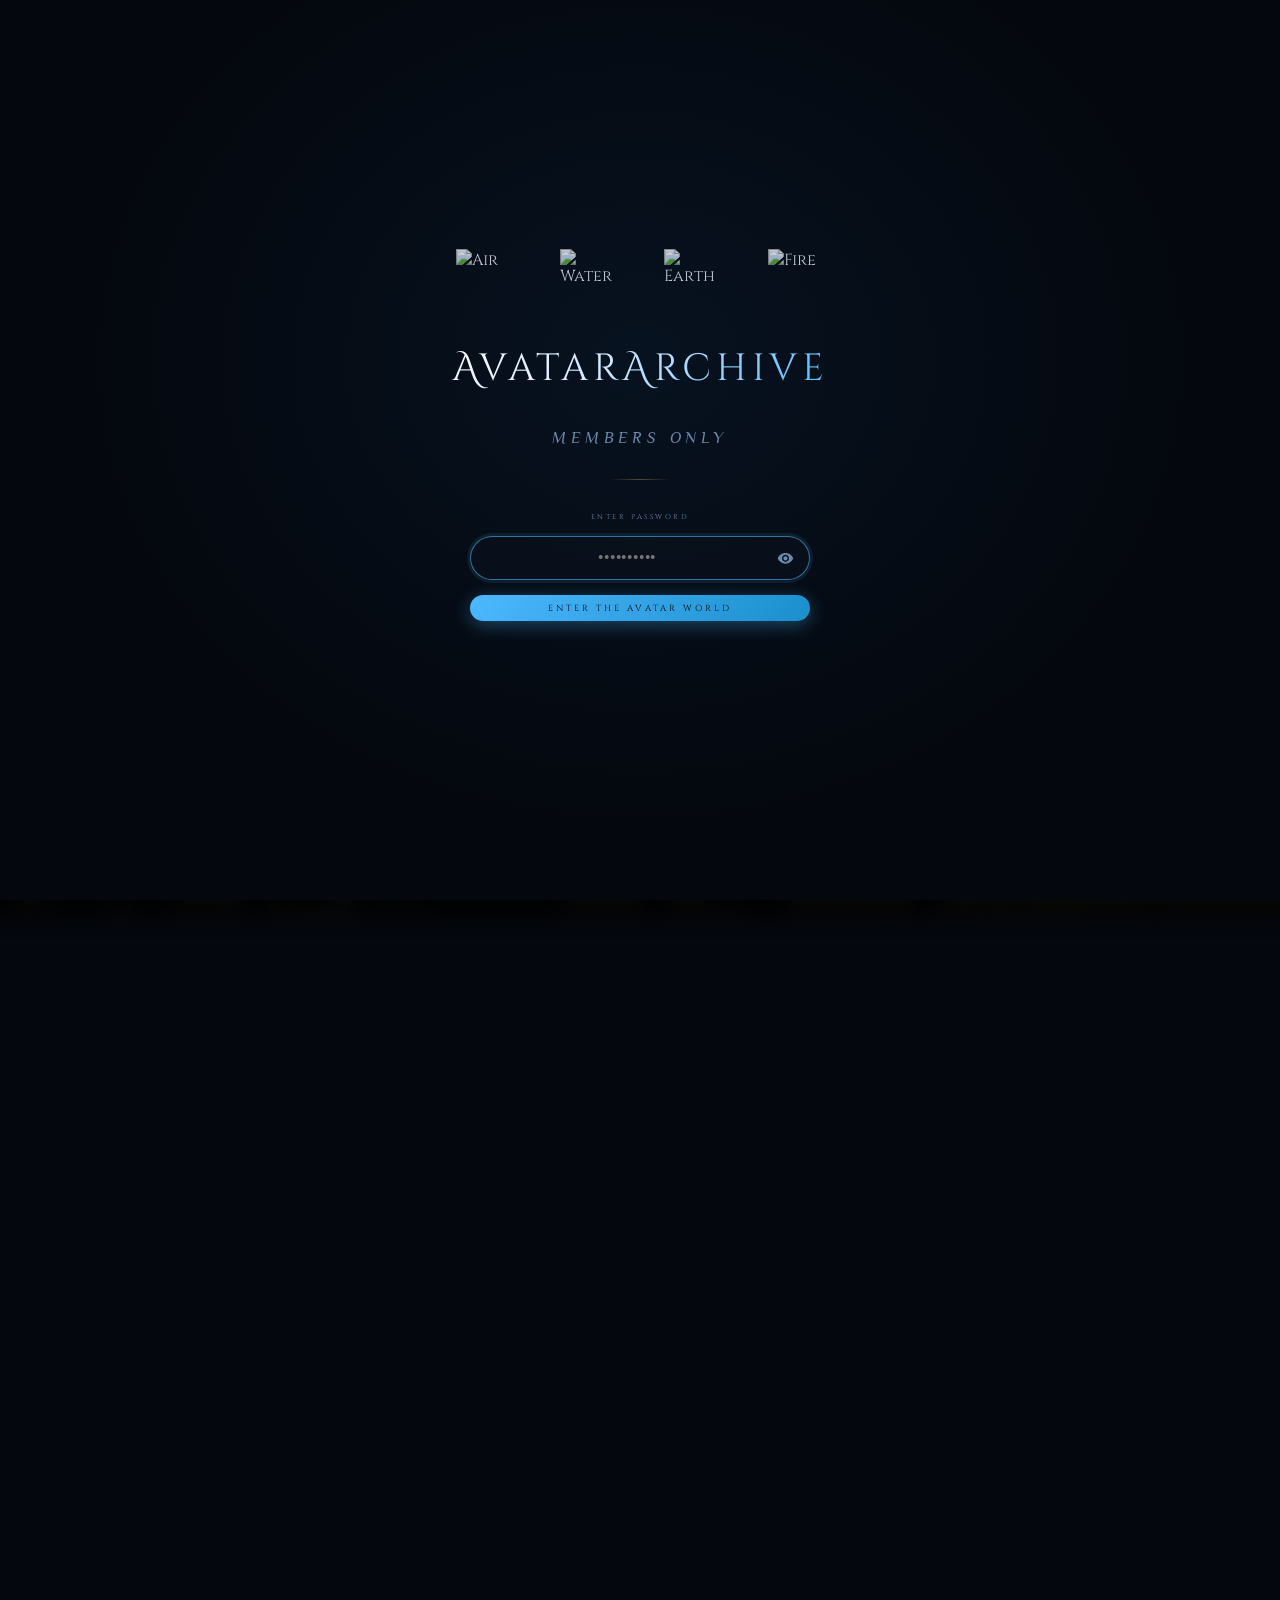
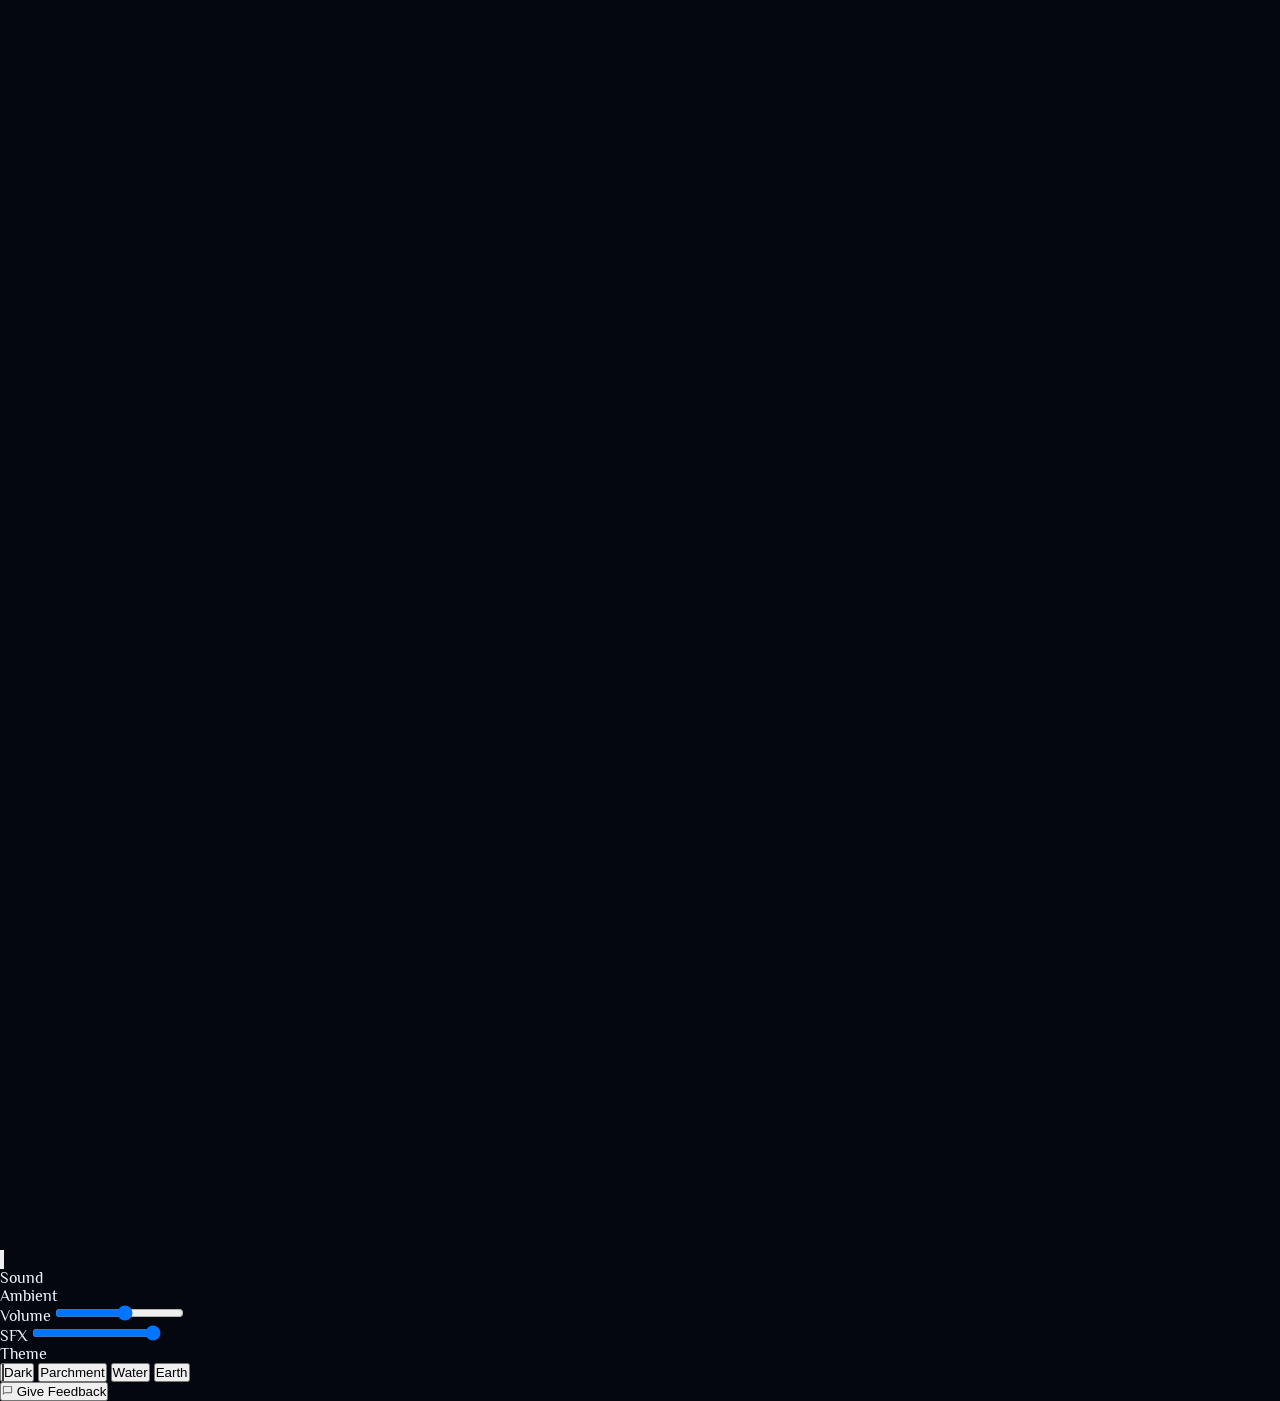
==== commit 7a20132c: "p" ====
--- a/atla.html
+++ b/atla.html
@@ -16,551 +16,19 @@
   <link rel="preconnect" href="https://github.com" crossorigin>
   <link rel="dns-prefetch" href="https://objects.githubusercontent.com">
   <link href="https://fonts.googleapis.com/css2?family=Cinzel:wght@400;500;700&family=Cinzel+Decorative:wght@400;700;900&family=Philosopher:ital,wght@0,400;0,700;1,400;1,700&display=swap" rel="stylesheet">
+  <link rel="stylesheet" href="player.css">
   <style>
-    *, *::before, *::after { box-sizing: border-box; margin: 0; padding: 0; }
-    :root {
-      --deep:#04070d;--panel:#0a111c;--blue:#4db8ff;--white:#f0f4ff;
-      --muted:#6b8aab;--dim:#2d3f56;--border:rgba(255,255,255,0.06);
-      --gold:#c9a84c;--air:#f5c518;--water:#4db8ff;--earth:#6abf69;--fire:#f97316;
-    }
-    @keyframes slideUp    {from{opacity:0;transform:translateY(36px)}to{opacity:1;transform:translateY(0)}}
-    @keyframes overlayOut {from{opacity:1}to{opacity:0}}
-
-    @keyframes shimmer    {0%{background-position:-220% center;opacity:0}4%{opacity:1}30%{background-position:220% center;opacity:1}34%{opacity:0}100%{background-position:220% center;opacity:0}}
-    @keyframes framePulse {0%,100%{box-shadow:0 0 0 1px rgba(201,168,76,.18),0 0 40px rgba(201,168,76,.13),0 0 80px rgba(201,168,76,.06),inset 0 1px 0 rgba(255,240,180,.18)}15%,34%{box-shadow:0 0 0 2px rgba(255,220,100,.65),0 0 55px rgba(201,168,76,.45),0 0 110px rgba(201,168,76,.22),inset 0 1px 0 rgba(255,240,180,.35)}}
-    @keyframes pulseGlowAir   {0%,100%{filter:drop-shadow(0 0 4px #f5c518)}50%{filter:drop-shadow(0 0 14px #f5c518)}}
-    @keyframes pulseGlowWater {0%,100%{filter:drop-shadow(0 0 4px #4db8ff)}50%{filter:drop-shadow(0 0 14px #4db8ff)}}
-    @keyframes pulseGlowEarth {0%,100%{filter:drop-shadow(0 0 4px #6abf69)}50%{filter:drop-shadow(0 0 14px #6abf69)}}
-    @keyframes pulseGlowFire  {0%,100%{filter:drop-shadow(0 0 4px #f97316)}50%{filter:drop-shadow(0 0 14px #f97316)}}
-    @keyframes cornerGlowWater{0%,100%{filter:drop-shadow(0 0 3px #4db8ff)}50%{filter:drop-shadow(0 0 10px #4db8ff)}}
-    @keyframes cornerGlowEarth{0%,100%{filter:drop-shadow(0 0 3px #6abf69)}50%{filter:drop-shadow(0 0 10px #6abf69)}}
-    @keyframes cornerGlowFire {0%,100%{filter:drop-shadow(0 0 3px #f97316)}50%{filter:drop-shadow(0 0 10px #f97316)}}
-    @keyframes cornerGlowAir  {0%,100%{filter:drop-shadow(0 0 3px #f5c518)}50%{filter:drop-shadow(0 0 10px #f5c518)}}
-    @keyframes cardIn     {from{opacity:0;transform:translateY(10px)}to{opacity:1;transform:translateY(0)}}
-    @keyframes skipPop    {from{opacity:0;transform:translateX(20px)}to{opacity:1;transform:translateX(0)}}
-    @keyframes nextSlide  {from{opacity:0;transform:translateY(16px)}to{opacity:1;transform:translateY(0)}}
-
-    body{background:var(--deep);color:var(--white);font-family:'Philosopher',Georgia,serif;min-height:100vh;overflow-x:hidden;}
-    .bg-layer{position:fixed;inset:0;background-image:url('images/atlabg.png');background-size:cover;background-position:center top;filter:blur(8px) brightness(.22) saturate(1.4);transform:scale(1.04);z-index:0;}
-    .bg-layer::after{content:'';position:absolute;inset:0;background:linear-gradient(to bottom,rgba(4,7,13,.55) 0%,transparent 35%,transparent 65%,rgba(4,7,13,.7) 100%);}
-
-    /* Intro overlay */
-    #introOverlay{position:fixed;inset:0;z-index:100;background:rgba(4,7,13,.72);backdrop-filter:blur(2px);display:flex;flex-direction:column;align-items:center;justify-content:center;gap:3rem;cursor:pointer;}
-    #introOverlay.fade-out{animation:overlayOut .65s ease forwards;pointer-events:none;}
-    .intro-tagline{font-family:'Philosopher',serif;font-size:clamp(.6rem,1.6vw,.8rem);font-style:italic;letter-spacing:.5em;text-transform:uppercase;color:rgba(240,244,255,.8);opacity:0;transition:opacity .6s ease .15s;}
-    #introOverlay.symbols-in .intro-tagline{opacity:1;}
-    .intro-tap-hint{font-family:'Cinzel',serif;font-size:clamp(.5rem,1.2vw,.65rem);letter-spacing:.4em;text-transform:uppercase;color:rgba(240,244,255,.5);opacity:0;transition:opacity .5s ease;margin-top:.5rem;}
-    #introOverlay.ready .intro-tap-hint{opacity:1;animation:tapPulse 2s ease-in-out infinite;}
-    .intro-loading{font-family:'Cinzel',serif;font-size:clamp(.45rem,1vw,.58rem);letter-spacing:.35em;text-transform:uppercase;color:rgba(240,244,255,.35);opacity:1;transition:opacity .4s ease;}
-    #introOverlay.ready .intro-loading{opacity:0;pointer-events:none;}
-    @keyframes tapPulse{0%,100%{opacity:.5}50%{opacity:1;}}
-    .symbols-grid{display:grid;grid-template-columns:repeat(4,1fr);gap:clamp(2rem,5vw,5rem);align-items:center;justify-items:center;}
-    @media(max-width:600px){.symbols-grid{grid-template-columns:repeat(2,1fr);gap:2rem}}
-    .sym-item{display:flex;flex-direction:column;align-items:center;gap:.9rem;opacity:0;transform:scale(.78);transition:opacity .55s ease,transform .55s cubic-bezier(.22,1,.36,1);}
-    #introOverlay.symbols-in .sym-item{opacity:1;transform:scale(1);}
-    .sym-img{width:clamp(64px,8vw,100px);height:clamp(64px,8vw,100px);object-fit:contain;}
-    .sym-item.air   .sym-img{animation:pulseGlowAir   2.6s ease-in-out infinite 0s;}
-    .sym-item.water .sym-img{animation:pulseGlowWater 2.6s ease-in-out infinite .4s;}
-    .sym-item.earth .sym-img{animation:pulseGlowEarth 2.6s ease-in-out infinite .8s;}
-    .sym-item.fire  .sym-img{animation:pulseGlowFire  2.6s ease-in-out infinite 1.2s;}
-    .sym-label{font-family:'Philosopher',serif;font-size:clamp(.55rem,1.3vw,.7rem);letter-spacing:.3em;text-transform:uppercase;}
-    .sym-item.air   .sym-label{color:var(--air);}
-    .sym-item.water .sym-label{color:var(--water);}
-    .sym-item.earth .sym-label{color:var(--earth);}
-    .sym-item.fire  .sym-label{color:var(--fire);}
-
-    /* Page */
-    .page{position:relative;z-index:1;min-height:100vh;display:flex;flex-direction:column;}
-    .anim-header,.anim-title,.anim-sub,.anim-player{opacity:0;}
-    body.page-ready .anim-header {animation:slideUp .7s cubic-bezier(.22,1,.36,1) .05s both;}
-    body.page-ready .anim-title  {animation:slideUp .8s cubic-bezier(.22,1,.36,1) .18s both;}
-    body.page-ready .anim-sub    {animation:slideUp .8s cubic-bezier(.22,1,.36,1) .30s both;}
-    body.page-ready .anim-player {animation:slideUp .9s cubic-bezier(.22,1,.36,1) .42s both;}
-
-    header{padding:1.4rem 4rem;padding-top:max(1.4rem,env(safe-area-inset-top));padding-left:max(4rem,env(safe-area-inset-left));padding-right:max(4rem,env(safe-area-inset-right));display:flex;align-items:center;justify-content:space-between;border-bottom:1px solid var(--border);}
-    .back-link{font-family:'Cinzel',serif;font-size:.52rem;letter-spacing:.3em;text-transform:uppercase;color:var(--muted);text-decoration:none;border:1px solid var(--dim);padding:.4em 1.2em;border-radius:30px;transition:color .2s,border-color .2s;display:flex;align-items:center;gap:.5em;}
-    .back-link:hover{color:var(--gold);border-color:rgba(201,168,76,.4);}
-    .movie-link{font-family:'Cinzel',serif;font-size:.52rem;letter-spacing:.3em;text-transform:uppercase;color:var(--gold);text-decoration:none;border:1px solid rgba(201,168,76,.4);padding:.4em 1.4em;border-radius:30px;transition:color .2s,border-color .2s,background .2s;background:rgba(201,168,76,.06);display:flex;align-items:center;gap:.5em;}
-    .movie-link:hover{background:rgba(201,168,76,.14);border-color:rgba(201,168,76,.7);color:#fff;}
-    .header-tag{font-family:'Cinzel',serif;font-size:.55rem;letter-spacing:.35em;text-transform:uppercase;color:var(--muted);border:1px solid var(--dim);padding:.4em 1.2em;border-radius:30px;}
-    .hero{text-align:center;padding:4rem 2rem 2.5rem;}
-    .hero-main{font-family:'Cinzel Decorative',serif;font-weight:900;font-size:clamp(2rem,5vw,4rem);letter-spacing:.1em;background:linear-gradient(135deg,#fff 0%,#b3d4ff 50%,#4db8ff 100%);-webkit-background-clip:text;-webkit-text-fill-color:transparent;background-clip:text;margin-bottom:.4rem; overflow:visible; padding:0.05em 0.1em 0.15em; line-height:1.15;}
-    .hero-sub{font-family:'Philosopher',serif;font-style:italic;font-size:clamp(.9rem,2.5vw,1.4rem);color:var(--muted);letter-spacing:.25em;margin-bottom:.6rem;}
-    .hero-badge{display:inline-block;font-family:'Cinzel',serif;font-size:.5rem;letter-spacing:.3em;text-transform:uppercase;color:var(--gold);border:1px solid rgba(201,168,76,.35);padding:.35em 1.2em;border-radius:20px;background:rgba(201,168,76,.06);}
-
-    /* Player */
-    .player-section{width:100%;max-width:1400px;margin:0 auto;padding:0 clamp(1.5rem,5vw,4rem);}
-    .now-playing-bar{display:flex;align-items:center;gap:1rem;padding:.8rem 1.2rem .8rem 0;margin-bottom:.5rem;opacity:0;transition:opacity .4s;}
-    .np-dot{width:6px;height:6px;border-radius:50%;background:var(--blue);flex-shrink:0;animation:pulseGlowWater 2s ease-in-out infinite;}
-    .np-label{font-family:'Cinzel',serif;font-size:.46rem;letter-spacing:.3em;text-transform:uppercase;color:var(--muted);white-space:nowrap;}
-    .np-title{font-family:'Philosopher',serif;font-size:clamp(.85rem,1.5vw,1rem);color:var(--white);font-style:italic;}
-    .np-ep{font-family:'Cinzel',serif;font-size:.48rem;letter-spacing:.2em;text-transform:uppercase;color:var(--muted);margin-left:auto;white-space:nowrap;}
-
-    .player-frame{position:relative;padding:5px;border-radius:20px;background:linear-gradient(135deg,rgba(201,168,76,.75) 0%,rgba(120,95,40,.35) 25%,rgba(255,210,100,.55) 50%,rgba(120,95,40,.30) 75%,rgba(201,168,76,.70) 100%);box-shadow:0 0 0 1px rgba(201,168,76,.18),0 0 40px rgba(201,168,76,.13),0 0 80px rgba(201,168,76,.06),inset 0 1px 0 rgba(255,240,180,.18);}
-    .player-frame::before{content:'';position:absolute;inset:0;border-radius:20px;background:linear-gradient(105deg,transparent 30%,rgba(255,235,130,.15) 44%,rgba(255,230,120,.55) 50%,rgba(255,235,130,.15) 56%,transparent 70%);background-size:250% 100%;pointer-events:none;z-index:2;opacity:0;}
-    .player-frame.shimmer-active::before{animation:shimmer 9s ease-in-out infinite;}
-    .player-frame.shimmer-active{animation:framePulse 9s ease-in-out infinite;}
-    .corner{position:absolute;z-index:30;width:44px;height:44px;display:flex;align-items:center;justify-content:center;background:rgba(4,7,13,.85);border-radius:50%;box-shadow:0 0 0 1px rgba(201,168,76,.3);}
-    .corner-img{width:26px;height:26px;object-fit:contain;opacity:.85;}
-    .corner-tl{top:-20px;left:-20px}.corner-tr{top:-20px;right:-20px}.corner-bl{bottom:-20px;left:-20px}.corner-br{bottom:-20px;right:-20px}
-    .corner-water{animation:cornerGlowWater 2.6s ease-in-out infinite .4s;}
-    .corner-earth{animation:cornerGlowEarth 2.6s ease-in-out infinite .8s;}
-    .corner-fire {animation:cornerGlowFire  2.6s ease-in-out infinite 1.2s;}
-    .corner-air  {animation:cornerGlowAir   2.6s ease-in-out infinite 0s;}
-
-    .player-shell{position:relative;background:#000;border-radius:16px;overflow:hidden;}
-    .player-shell.idle{cursor:none;}
-    #mainVideo{display:block;width:100%;aspect-ratio:4/3;background:#000;pointer-events:none;object-fit:contain;}
-    :fullscreen #mainVideo,:-webkit-full-screen #mainVideo{width:100vw;height:100vh;max-width:100%;max-height:100%;aspect-ratio:unset;object-fit:contain;}
-    .big-play{position:absolute;top:50%;left:50%;transform:translate(-50%,-50%);width:80px;height:80px;border-radius:50%;background:rgba(0,0,0,.4);border:1px solid rgba(255,255,255,.15);backdrop-filter:blur(10px);display:flex;align-items:center;justify-content:center;z-index:10;pointer-events:none;transition:all .4s ease;}
-    .big-play svg{width:28px;height:28px;fill:var(--white);margin-left:4px;}
-    .big-play.hidden{opacity:0;transform:translate(-50%,-50%) scale(.9);}
-    .click-area{position:absolute;inset:0;z-index:11;cursor:pointer;}
-    #bufferSpinner{position:absolute;top:50%;left:50%;transform:translate(-50%,-50%);width:44px;height:44px;z-index:15;display:none;pointer-events:none;}
-    #bufferSpinner::before{content:'';position:absolute;inset:0;border-radius:50%;border:3px solid rgba(255,255,255,.15);border-top-color:rgba(255,255,255,.8);animation:spinRing .75s linear infinite;}
-    @keyframes spinRing{to{transform:rotate(360deg);}}
-    @keyframes spinRingReverse{to{transform:rotate(-360deg);}}
-
-    /* Captions */
-    #captionBox{position:absolute;bottom:100px;left:50%;transform:translateX(-50%);z-index:19;text-align:center;pointer-events:none;width:max-content;max-width:75%;display:none;opacity:0;transition:opacity .2s;}
-    #captionBox.visible{opacity:1;}
-    #captionBox span{display:inline;background:rgba(0,0,0,.78);color:#fff;font-family:'Philosopher',serif;font-size:clamp(.9rem,1.8vw,1.2rem);line-height:1.7;padding:.25em .6em;border-radius:3px;box-decoration-break:clone;-webkit-box-decoration-break:clone;text-shadow:0 1px 3px rgba(0,0,0,.6);}
-    :fullscreen #captionBox,:-webkit-full-screen #captionBox{bottom:90px;}
-
-    /* Skip Intro */
-    #skipIntroBtn{
-      position:absolute;bottom:90px;right:24px;z-index:200;
-      font-family:'Cinzel',serif;font-size:.56rem;letter-spacing:.2em;text-transform:uppercase;
-      color:var(--white);background:rgba(10,15,25,.8);backdrop-filter:blur(12px);
-      border:1px solid rgba(255,255,255,.22);border-radius:6px;
-      padding:.7em 1.5em;cursor:pointer;display:none;
-      transition:background .2s,border-color .2s,color .2s;
-      animation:skipPop .35s cubic-bezier(.22,1,.36,1) both;
-    }
-    #skipIntroBtn:hover{background:rgba(77,184,255,.15);border-color:var(--blue);color:var(--blue);}
-    :fullscreen #skipIntroBtn,:-webkit-full-screen #skipIntroBtn{bottom:max(80px,env(safe-area-inset-bottom) + 70px);right:max(32px,env(safe-area-inset-right) + 16px);z-index:9999;}
-
-    /* Next Episode panel */
-    #nextEpPanel{
-      position:absolute;bottom:90px;right:24px;z-index:200;
-      background:rgba(8,12,22,.9);backdrop-filter:blur(20px);
-      border:1px solid rgba(255,255,255,.1);border-radius:14px;
-      padding:1.2rem 1.4rem;min-width:250px;max-width:310px;
-      display:none;
-      animation:nextSlide .4s cubic-bezier(.22,1,.36,1) both;
-    }
-    #nextEpPanel.visible{display:block;}
-    :fullscreen #nextEpPanel,:-webkit-full-screen #nextEpPanel{bottom:max(80px,env(safe-area-inset-bottom) + 70px);right:max(32px,env(safe-area-inset-right) + 16px);z-index:9999;}
-    .nep-eyebrow{font-family:'Cinzel',serif;font-size:.44rem;letter-spacing:.3em;text-transform:uppercase;color:var(--muted);margin-bottom:.35rem;}
-    .nep-title{font-family:'Philosopher',serif;font-size:.98rem;color:var(--white);margin-bottom:.85rem;line-height:1.35;font-style:italic;}
-    .nep-btn{width:100%;font-family:'Cinzel',serif;font-size:.52rem;letter-spacing:.18em;text-transform:uppercase;background:var(--blue);color:#000;border:none;border-radius:7px;padding:.75em 1em;cursor:pointer;transition:filter .2s;position:relative;overflow:hidden;}
-    .nep-btn:hover{filter:brightness(1.15);}
-    .nep-progress{position:absolute;left:0;top:0;bottom:0;background:rgba(0,0,0,.2);pointer-events:none;}
-    .nep-skip{display:block;font-family:'Philosopher',serif;font-style:italic;font-size:.72rem;color:var(--muted);margin-top:.5rem;text-align:center;cursor:pointer;transition:color .2s;}
-    .nep-skip:hover{color:var(--white);}
-
-    /* Controls — floating centered pill */
-    .controls{position:absolute;bottom:18px;left:50%;transform:translateX(-50%);width:calc(100% - 48px);max-width:700px;z-index:20;background:rgba(8,12,22,.78);backdrop-filter:blur(28px);border:1px solid rgba(255,255,255,.10);border-radius:18px;padding:12px 20px;transition:opacity .4s ease,transform .4s ease;}
-    .player-shell.idle .controls{opacity:0;pointer-events:none;transform:translateX(-50%) translateY(8px);}
-    @media(max-width:768px){
-      .controls{bottom:10px;width:calc(100% - 20px);padding:8px 12px;border-radius:14px;}
-      .ctrls-row{flex-wrap:nowrap;gap:4px;}
-      .vol-wrap{display:none;}
-      .time-disp{font-size:.55rem;margin-left:4px;}
-      header{padding:max(1rem,env(safe-area-inset-top)) max(1.2rem,env(safe-area-inset-right)) 1rem max(1.2rem,env(safe-area-inset-left));}
-    }
-    /* Speed button + popup */
-    .speed-wrap{display:flex;align-items:center;position:relative;}
-    .speed-btn{background:none;border:1px solid transparent;cursor:pointer;font-family:'Cinzel',serif;font-size:.5rem;letter-spacing:.06em;color:rgba(255,255,255,.6);padding:.3em .55em;border-radius:4px;transition:color .2s,border-color .2s;white-space:nowrap;}
-    .speed-btn:hover{color:var(--white);border-color:rgba(255,255,255,.25);}
-    .speed-btn.active{color:var(--blue);border-color:var(--blue);}
-    .speed-menu{position:absolute;bottom:calc(100% + 10px);right:0;background:rgba(6,10,20,.97);border:1px solid rgba(255,255,255,.13);border-radius:12px;padding:5px;display:none;flex-direction:column;min-width:72px;backdrop-filter:blur(24px);box-shadow:0 8px 32px rgba(0,0,0,.6);z-index:50;}
-    .speed-menu.open{display:flex;}
-    .speed-opt{font-family:'Cinzel',serif;font-size:.48rem;letter-spacing:.06em;color:rgba(255,255,255,.55);padding:.45em .8em;border-radius:7px;cursor:pointer;text-align:center;transition:background .15s,color .15s;}
-    .speed-opt:hover{background:rgba(255,255,255,.08);color:var(--white);}
-    .speed-opt.active{color:var(--blue);background:rgba(77,184,255,.08);}
-    /* Picture Quality panel */
-    .pq-wrap{display:flex;align-items:center;position:relative;}
-    .pq-btn{background:none;border:1px solid transparent;cursor:pointer;font-family:'Cinzel',serif;font-size:.52rem;letter-spacing:.04em;color:rgba(255,255,255,.6);padding:.3em .55em;border-radius:4px;transition:color .2s,border-color .2s;line-height:1;}
-    .pq-btn:hover{color:var(--white);border-color:rgba(255,255,255,.25);}
-    .pq-btn.active{color:var(--gold);border-color:rgba(201,168,76,.6);}
-    .pq-menu{position:absolute;bottom:calc(100% + 10px);right:0;background:rgba(6,10,20,.97);border:1px solid rgba(255,255,255,.13);border-radius:12px;padding:12px 14px;display:none;flex-direction:column;gap:8px;min-width:170px;backdrop-filter:blur(24px);box-shadow:0 8px 32px rgba(0,0,0,.6);z-index:50;}
-    .pq-menu.open{display:flex;}
-    .pq-row{display:flex;align-items:center;gap:8px;}
-    .pq-label{font-family:'Cinzel',serif;font-size:.44rem;letter-spacing:.1em;color:var(--muted);white-space:nowrap;min-width:64px;}
-    .pq-slider{-webkit-appearance:none;appearance:none;flex:1;height:3px;border-radius:4px;cursor:pointer;outline:none;border:none;background:rgba(255,255,255,.15);}
-    .pq-slider::-webkit-slider-thumb{-webkit-appearance:none;width:12px;height:12px;border-radius:50%;background:var(--gold);cursor:pointer;}
-    .pq-slider::-moz-range-thumb{width:12px;height:12px;border-radius:50%;background:var(--gold);cursor:pointer;border:none;}
-    .pq-val{font-family:'Cinzel',serif;font-size:.44rem;color:var(--muted);min-width:30px;text-align:right;}
-    .pq-reset{font-family:'Cinzel',serif;font-size:.42rem;letter-spacing:.1em;text-transform:uppercase;color:rgba(255,255,255,.3);border:none;background:none;cursor:pointer;padding:.3em 0;text-align:center;transition:color .2s;}
-    .pq-reset:hover{color:var(--white);}
-    /* OSD toast */
-    @keyframes osdIn{from{opacity:0;transform:translate(-50%,-50%) scale(.85);}to{opacity:1;transform:translate(-50%,-50%) scale(1);}}
-    @keyframes osdOut{from{opacity:1;}to{opacity:0;}}
-    #osdToast{position:absolute;top:50%;left:50%;transform:translate(-50%,-50%);background:rgba(10,15,28,.72);backdrop-filter:blur(14px);border:1px solid rgba(255,255,255,.12);border-radius:12px;padding:.7em 1.3em;font-family:'Cinzel',serif;font-size:.7rem;letter-spacing:.2em;text-transform:uppercase;color:var(--white);pointer-events:none;z-index:25;opacity:0;}
-    #osdToast.show{animation:osdIn .18s ease forwards;}
-    #osdToast.hide{animation:osdOut .35s ease forwards;}
-    .progress{position:relative;height:18px;display:flex;align-items:center;margin-bottom:10px;cursor:pointer;}
-    .progress-track{position:absolute;left:0;right:0;height:3px;background:rgba(255,255,255,.1);border-radius:4px;}
-    .prog-buf{position:absolute;left:0;top:0;bottom:0;background:rgba(255,255,255,.18);border-radius:4px;width:0%;pointer-events:none;}
-    .prog-fill{position:absolute;left:0;top:0;bottom:0;background:var(--blue);border-radius:4px;width:0%;}
-    .prog-thumb{position:absolute;top:50%;left:0%;width:13px;height:13px;border-radius:50%;background:var(--white);transform:translate(-50%,-50%);opacity:0;transition:opacity .2s;pointer-events:none;box-shadow:0 0 4px rgba(0,0,0,.5);}
-    .progress:hover .prog-thumb{opacity:1;}
-    .ctrls-row{display:flex;align-items:center;gap:10px;}
-    .cbtn{background:none;border:none;cursor:pointer;color:rgba(255,255,255,.6);width:36px;height:36px;display:flex;align-items:center;justify-content:center;transition:color .2s;}
-    .cbtn:hover{color:var(--white);}
-    .cbtn svg{width:20px;height:20px;}
-    #ccBtn{font-family:'Cinzel',serif;font-size:.52rem;font-weight:700;letter-spacing:.06em;border-radius:4px;border:1px solid transparent;transition:color .2s,border-color .2s;}
-    #ccBtn.active{color:var(--blue);border-color:var(--blue);}
-    .vol-wrap{display:flex;align-items:center;gap:6px;}
-    .vol-slider{-webkit-appearance:none;appearance:none;width:70px;height:3px;border-radius:4px;cursor:pointer;outline:none;border:none;}
-    .vol-slider::-webkit-slider-thumb{-webkit-appearance:none;width:12px;height:12px;border-radius:50%;background:var(--white);cursor:pointer;}
-    .vol-slider::-moz-range-thumb{width:12px;height:12px;border-radius:50%;background:var(--white);cursor:pointer;border:none;}
-    .time-disp{font-family:'Cinzel',serif;font-size:.65rem;color:rgba(255,255,255,.5);margin-left:8px;}
-    .time-disp b{color:var(--white);}
-    .flex-grow{flex:1;}
-    :fullscreen .player-shell,:-webkit-full-screen .player-shell{width:100vw;height:100vh;border-radius:0;display:flex;flex-direction:column;justify-content:center;background:#000;}
-    :fullscreen #mainVideo,:-webkit-full-screen #mainVideo{width:100vw;height:100vh;max-width:100%;max-height:100%;aspect-ratio:unset;object-fit:contain;}
-    :fullscreen .controls,:-webkit-full-screen .controls{bottom:24px;left:50%;transform:translateX(-50%);width:calc(100% - 56px);}
-    :fullscreen .player-shell.idle .controls,:-webkit-full-screen .player-shell.idle .controls{opacity:0;pointer-events:none;transform:translateX(-50%) translateY(8px);}
-
-    /* Below player */
-    .below-player{width:100%;max-width:1400px;margin:0 auto;padding:3rem clamp(1.5rem,5vw,4rem) 6rem;display:flex;flex-direction:column;gap:0;}
-    .section-divider{display:flex;align-items:center;gap:1rem;margin-bottom:2.5rem;}
-    .section-divider-line{flex:1;height:1px;background:var(--border);}
-    .section-divider-inner{display:flex;align-items:center;gap:.7rem;white-space:nowrap;}
-    .section-divider-title{font-family:'Cinzel',serif;font-size:.55rem;letter-spacing:.35em;text-transform:uppercase;color:var(--muted);}
-    .divider-sym{width:14px;height:14px;object-fit:contain;opacity:.55;animation:pulseGlowAir 2.6s ease-in-out infinite;}
-
-    /* ── Netflix-style book selector ── */
-    .season-bar{display:flex;align-items:center;gap:1.2rem;margin-bottom:2rem;position:relative;}
-    .season-label{font-family:'Cinzel',serif;font-size:.5rem;letter-spacing:.3em;text-transform:uppercase;color:var(--muted);white-space:nowrap;}
-
-    /* The pill that shows the current book and acts as trigger */
-    .season-pill-wrap{position:relative;}
-    .season-pill{display:flex;align-items:center;gap:.6em;font-family:'Cinzel Decorative',serif;font-size:clamp(.7rem,1.5vw,.88rem);letter-spacing:.06em;color:var(--white);background:rgba(10,17,28,.8);border:1px solid rgba(255,255,255,.14);border-radius:30px;padding:.5em 1.1em .5em .9em;cursor:pointer;transition:border-color .2s,background .2s;user-select:none;}
-    .season-pill:hover{border-color:rgba(255,255,255,.3);background:rgba(20,30,50,.9);}
-    .season-pill.open{border-color:rgba(255,255,255,.3);background:rgba(20,30,50,.9);}
-    .season-pill-sym{width:18px;height:18px;object-fit:contain;flex-shrink:0;}
-    .season-pill-chevron{width:14px;height:14px;margin-left:.2em;transition:transform .25s;flex-shrink:0;opacity:.6;}
-    .season-pill.open .season-pill-chevron{transform:rotate(180deg);}
-
-    /* Dropdown panel — fixed to viewport so it's never clipped */
-    .season-dropdown{position:fixed;z-index:200;background:rgba(8,14,26,.97);border:1px solid rgba(255,255,255,.12);border-radius:14px;padding:.5rem;min-width:220px;backdrop-filter:blur(20px);box-shadow:0 12px 40px rgba(0,0,0,.6);opacity:0;transform:translateY(-6px);pointer-events:none;transition:opacity .2s,transform .2s;}
-    .season-dropdown.open{opacity:1;transform:translateY(0);pointer-events:all;}
-    .season-opt{display:flex;align-items:center;gap:.75rem;padding:.7rem 1rem;border-radius:9px;cursor:pointer;transition:background .15s;user-select:none;}
-    .season-opt:hover{background:rgba(255,255,255,.07);}
-    .season-opt.active{background:rgba(255,255,255,.06);}
-    .season-opt-sym{width:22px;height:22px;object-fit:contain;flex-shrink:0;}
-    .season-opt-sym[data-b="1"]{animation:pulseGlowWater 2.4s ease-in-out infinite;}
-    .season-opt-sym[data-b="2"]{animation:pulseGlowEarth 2.4s ease-in-out infinite;}
-    .season-opt-sym[data-b="3"]{animation:pulseGlowFire  2.4s ease-in-out infinite;}
-    .season-opt-info{}
-    .season-opt-name{font-family:'Cinzel Decorative',serif;font-size:.78rem;letter-spacing:.04em;}
-    .season-opt-name[data-b="1"]{color:var(--water);}
-    .season-opt-name[data-b="2"]{color:var(--earth);}
-    .season-opt-name[data-b="3"]{color:var(--fire);}
-    .season-opt-count{font-family:'Philosopher',serif;font-size:.72rem;color:var(--muted);font-style:italic;margin-top:.1rem;}
-    .season-opt-check{margin-left:auto;width:14px;height:14px;opacity:0;flex-shrink:0;}
-    .season-opt.active .season-opt-check{opacity:1;}
-
-    /* Episode grid */
-    .episode-grid{display:grid;grid-template-columns:repeat(auto-fill,minmax(200px,1fr));gap:.75rem;padding:.5rem 0 2rem;}
-    .ep-card{background:rgba(10,17,28,.65);border:1px solid var(--border);border-radius:10px;padding:1rem 1.1rem;cursor:pointer;transition:border-color .2s,background .2s,transform .15s,box-shadow .2s;animation:cardIn .3s ease both;}
-    .ep-card:hover{background:rgba(15,25,40,.9);transform:translateY(-2px);box-shadow:0 8px 24px rgba(0,0,0,.35);}
-    .ep-card.playing[data-b="1"]{border-color:rgba(77,184,255,.5);background:rgba(77,184,255,.07);box-shadow:0 0 18px rgba(77,184,255,.1);}
-    .ep-card.playing[data-b="2"]{border-color:rgba(106,191,105,.5);background:rgba(106,191,105,.07);box-shadow:0 0 18px rgba(106,191,105,.1);}
-    .ep-card.playing[data-b="3"]{border-color:rgba(249,115,22,.5);background:rgba(249,115,22,.07);box-shadow:0 0 18px rgba(249,115,22,.1);}
-    .ep-card-top{display:flex;justify-content:space-between;align-items:flex-start;margin-bottom:.4rem;}
-    .ep-num{font-family:'Cinzel',serif;font-size:.43rem;letter-spacing:.3em;text-transform:uppercase;color:var(--muted);}
-    .ep-now-dot{width:6px;height:6px;border-radius:50%;flex-shrink:0;margin-top:3px;display:none;}
-    .ep-card.playing[data-b="1"] .ep-now-dot{display:block;background:var(--water);animation:pulseGlowWater 2s ease-in-out infinite;}
-    .ep-card.playing[data-b="2"] .ep-now-dot{display:block;background:var(--earth);animation:pulseGlowEarth 2s ease-in-out infinite;}
-    .ep-card.playing[data-b="3"] .ep-now-dot{display:block;background:var(--fire);animation:pulseGlowFire  2s ease-in-out infinite;}
-    .ep-title-text{font-family:'Philosopher',serif;font-size:.88rem;color:var(--white);line-height:1.4;}
-
-    /* Info panel */
-    .info-panel{display:flex;gap:3rem;flex-wrap:wrap;margin-bottom:3.5rem;}
-    .info-main{flex:1;min-width:260px;}
-    .info-title{font-family:'Cinzel Decorative',serif;font-size:clamp(1.1rem,2.5vw,1.6rem);letter-spacing:.06em;margin-bottom:.6rem;background:linear-gradient(135deg,#fff 0%,#b3d4ff 50%,#4db8ff 100%);-webkit-background-clip:text;-webkit-text-fill-color:transparent;background-clip:text;}
-    .info-meta{font-family:'Cinzel',serif;font-size:.5rem;letter-spacing:.2em;text-transform:uppercase;color:var(--muted);margin-bottom:.9rem;display:flex;align-items:center;gap:.5rem;flex-wrap:wrap;}
-    .dot{opacity:.4;}
-    .genre-tags{display:flex;flex-wrap:wrap;gap:.4rem;margin-bottom:1.1rem;}
-    .genre-tag{font-family:'Cinzel',serif;font-size:.42rem;letter-spacing:.2em;text-transform:uppercase;color:var(--muted);border:1px solid var(--dim);padding:.3em .9em;border-radius:20px;background:rgba(255,255,255,.03);}
-    .info-synopsis{font-family:'Philosopher',serif;font-size:clamp(.85rem,1.5vw,.98rem);color:rgba(240,244,255,.75);line-height:1.75;}
-    .info-divider{width:1px;background:var(--border);flex-shrink:0;align-self:stretch;}
-    .info-stats{display:flex;flex-direction:column;gap:1.1rem;min-width:220px;}
-    .stat-item{display:flex;flex-direction:column;gap:.2rem;}
-    .stat-label{font-family:'Cinzel',serif;font-size:.42rem;letter-spacing:.25em;text-transform:uppercase;color:var(--muted);}
-    .stat-value{font-family:'Philosopher',serif;font-size:.9rem;color:var(--white);}
-    /* About section */
-    .about-section{display:flex;gap:3rem;flex-wrap:wrap;margin-bottom:3rem;}
-    .about-text{flex:2;min-width:260px;display:flex;flex-direction:column;gap:1rem;}
-    .about-text p{font-family:'Philosopher',serif;font-size:clamp(.85rem,1.5vw,.98rem);color:rgba(240,244,255,.72);line-height:1.8;}
-    .about-side{flex:1;min-width:220px;display:flex;flex-direction:column;gap:1.2rem;}
-    .about-fact{border-left:2px solid var(--dim);padding-left:1rem;}
-    .about-fact-label{font-family:'Cinzel',serif;font-size:.42rem;letter-spacing:.25em;text-transform:uppercase;color:var(--muted);margin-bottom:.25rem;}
-    .about-fact-value{font-family:'Philosopher',serif;font-size:.88rem;color:var(--white);line-height:1.5;}
-    @media(max-width:768px){.info-panel{flex-direction:column;}.info-divider{display:none;}.about-section{flex-direction:column;}}
-
-
-    /* ── Keyboard shortcuts modal ── */
-    #shortcutsModal {
-      position:fixed;inset:0;z-index:400;
-      background:rgba(4,7,13,.88);backdrop-filter:blur(10px);
-      display:none;align-items:center;justify-content:center;
-    }
-    #shortcutsModal.open{display:flex;}
-    .shortcuts-box {
-      background:rgba(8,14,26,.98);border:1px solid rgba(255,255,255,.1);
-      border-radius:16px;padding:2rem 2.2rem;max-width:380px;width:90%;
-      box-shadow:0 20px 64px rgba(0,0,0,.7);
-    }
-    .shortcuts-title {
-      font-family:'Cinzel Decorative',serif;font-size:.9rem;letter-spacing:.08em;
-      color:var(--gold);margin-bottom:1.4rem;text-align:center;
-    }
-    .shortcuts-grid{display:flex;flex-direction:column;gap:.55rem;margin-bottom:1.4rem;}
-    .sk-row{display:flex;align-items:center;justify-content:space-between;gap:1rem;}
-    .sk-key {
-      font-family:'Cinzel',serif;font-size:.46rem;letter-spacing:.12em;
-      color:var(--white);background:rgba(255,255,255,.08);border:1px solid rgba(255,255,255,.16);
-      border-radius:5px;padding:.3em .7em;white-space:nowrap;min-width:60px;text-align:center;
-    }
-    .sk-desc{font-family:'Philosopher',serif;font-size:.84rem;color:var(--muted);}
-    .shortcuts-close {
-      width:100%;font-family:'Cinzel',serif;font-size:.5rem;letter-spacing:.2em;text-transform:uppercase;
-      color:var(--muted);background:none;border:1px solid var(--dim);border-radius:30px;
-      padding:.6em 1em;cursor:pointer;transition:color .2s,border-color .2s;
-    }
-    .shortcuts-close:hover{color:var(--white);border-color:rgba(255,255,255,.3);}
-
-    /* ── Episode card progress bar & watched state ── */
-    .ep-card{position:relative;}
-    .ep-prog-bar {
-      position:absolute;bottom:0;left:0;right:0;height:2px;
-      background:rgba(255,255,255,.07);border-radius:0 0 10px 10px;overflow:hidden;
-    }
-    .ep-prog-fill{height:100%;border-radius:0 0 10px 10px;transition:width .3s;}
-    .ep-card[data-b="1"] .ep-prog-fill{background:var(--water);}
-    .ep-card[data-b="2"] .ep-prog-fill{background:var(--earth);}
-    .ep-card[data-b="3"] .ep-prog-fill{background:var(--fire);}
-    .ep-card[data-b="4"] .ep-prog-fill{background:var(--air);}
-    .ep-watched-check {
-      position:absolute;top:.5rem;right:.5rem;
-      width:16px;height:16px;border-radius:50%;
-      display:none;align-items:center;justify-content:center;
-      background:rgba(106,191,105,.2);border:1px solid rgba(106,191,105,.5);
-    }
-    .ep-watched-check svg{width:9px;height:9px;fill:#6abf69;}
-    .ep-card.watched .ep-watched-check{display:flex;}
-
-
-
-    /* Watermark */
-    .jeffrey-watermark{position:fixed;bottom:14px;right:18px;z-index:50;display:inline-flex;align-items:center;gap:5px;text-decoration:none;font-family:'Cinzel',serif;font-size:.42rem;letter-spacing:.2em;text-transform:uppercase;color:rgba(107,138,171,.45);transition:color .2s,opacity .2s;opacity:.6;}
-    .jeffrey-watermark:hover{color:rgba(240,244,255,.7);opacity:1;}
-    [data-reveal]{opacity:0;transform:translateY(32px);transition:opacity .75s cubic-bezier(.22,1,.36,1),transform .75s cubic-bezier(.22,1,.36,1);}
-    [data-reveal].revealed{opacity:1;transform:translateY(0);}
-    @media(max-width:768px){header{padding:1.5rem 2rem;}.episode-grid{grid-template-columns:repeat(auto-fill,minmax(150px,1fr));}}
-  
-    /* ── Cross-page theme variables ── */
-    body.theme-parchment {
-      --deep:#f5efe0; --panel:#ede4ce; --white:#1a1008; --muted:#7a6040;
-      --dim:#b8a880; --border:rgba(0,0,0,0.10); --gold:#9a6820;
-      --card-bg: linear-gradient(160deg,rgba(255,250,235,.97) 0%,rgba(245,238,215,.99) 100%);
-    }
-    body.theme-water {
-      --deep:#dff0f8; --panel:#c8e4f2; --white:#0a1a2e; --muted:#3a6080;
-      --dim:#7ab0cc; --border:rgba(0,0,0,0.09);
-      --card-bg: linear-gradient(160deg,rgba(220,240,252,.97) 0%,rgba(200,228,245,.99) 100%);
-    }
-    body.theme-earth {
-      --deep:#f0f4e8; --panel:#e2ead0; --white:#1a2008; --muted:#5a7040;
-      --dim:#a0b878; --border:rgba(0,0,0,0.09);
-      --card-bg: linear-gradient(160deg,rgba(238,245,220,.97) 0%,rgba(224,235,200,.99) 100%);
-    }
-    body.theme-parchment .bg-layer { filter: blur(8px) brightness(0.45) saturate(.7); }
-    body.theme-water    .bg-layer  { filter: blur(8px) brightness(0.4) saturate(1.2) hue-rotate(190deg); }
-    body.theme-earth    .bg-layer  { filter: blur(8px) brightness(0.4) saturate(1.1) hue-rotate(55deg); }
-    body.theme-parchment,body.theme-water,body.theme-earth { background: var(--deep); color: var(--white); }
-    body.theme-parchment header,body.theme-water header,body.theme-earth header { border-color: rgba(0,0,0,.1); }
-    body.theme-parchment .back-link,body.theme-water .back-link,body.theme-earth .back-link { color: var(--muted); border-color: var(--dim); }
-    body.theme-parchment .header-tag,body.theme-water .header-tag,body.theme-earth .header-tag { color: var(--muted); border-color: var(--dim); }
-    body.theme-parchment .ep-card,body.theme-water .ep-card,body.theme-earth .ep-card { background: rgba(255,255,255,.6); border-color: rgba(0,0,0,.1); }
-    body.theme-parchment .ep-title-text,body.theme-water .ep-title-text,body.theme-earth .ep-title-text { color: var(--white); }
-    body.theme-parchment .ep-num,body.theme-water .ep-num,body.theme-earth .ep-num { color: var(--muted); }
-    body.theme-parchment .section-divider-line,body.theme-water .section-divider-line,body.theme-earth .section-divider-line { background: rgba(0,0,0,.1); }
-    body.theme-parchment .info-title,body.theme-water .info-title,body.theme-earth .info-title { -webkit-text-fill-color: rgba(240,228,196,.95); color: rgba(240,228,196,.95); }
-    body.theme-parchment .info-synopsis,body.theme-water .info-synopsis,body.theme-earth .info-synopsis { color: rgba(235,222,190,.85); }
-    body.theme-parchment .genre-tag,body.theme-water .genre-tag,body.theme-earth .genre-tag { color: rgba(220,200,160,.8); border-color: rgba(220,200,160,.25); }
-    body.theme-parchment .stat-value,body.theme-water .stat-value,body.theme-earth .stat-value { color: rgba(240,228,196,.9); }
-    body.theme-parchment .about-text p,body.theme-water .about-text p,body.theme-earth .about-text p { color: rgba(235,222,190,.82); }
-    body.theme-parchment .about-fact-value,body.theme-water .about-fact-value,body.theme-earth .about-fact-value { color: rgba(240,228,196,.9); }
-    body.theme-parchment .viewer-controls,body.theme-water .viewer-controls,body.theme-earth .viewer-controls { background: rgba(255,255,255,.88); }
-    body.theme-parchment .vcbtn,body.theme-water .vcbtn,body.theme-earth .vcbtn { color: var(--muted); border-color: var(--dim); }
-    body.theme-parchment .book-card,body.theme-water .book-card,body.theme-earth .book-card { background: rgba(255,255,255,.65); border-color: rgba(0,0,0,.1); }
-    body.theme-parchment .book-title-text,body.theme-water .book-title-text,body.theme-earth .book-title-text { color: var(--white); }
-    body.theme-parchment .game-card,body.theme-water .game-card,body.theme-earth .game-card { background: rgba(255,255,255,.65); border-color: rgba(0,0,0,.1); }
-    body.theme-parchment .game-title,body.theme-water .game-title,body.theme-earth .game-title { color: var(--white); }
-    body.theme-parchment .game-desc,body.theme-water .game-desc,body.theme-earth .game-desc { color: var(--muted); }
-    body.theme-parchment .game-tag,body.theme-water .game-tag,body.theme-earth .game-tag { color: var(--muted); border-color: var(--dim); }
-</style>
+    :root { --page-bg: url('images/atlabg.png'); }
+  </style>
+<script src="player-shared.js" defer></script>
 </head>
 <body>
-<script>
-/* Apply saved theme immediately */
-(function(){
-  var t=localStorage.getItem("avatarhub_theme");
-  if(t&&t!=="dark") document.body.classList.add(t);
-})();
-</script>
-<script>
-/* ══ PASSWORD GATE — runs before anything renders ══
-   Stored in localStorage — only need to enter once ever.
-   Hash: simple obfuscated check (not cryptographic — just keeps casual visitors out). */
-(function(){
-  var PASS = 'AvatarAang';
-  var KEY  = 'avatarhub_auth';
-  if (localStorage.getItem(KEY) === '1') return; // already authed this session
-
-  /* Inject gate CSS */
-  var style = document.createElement('style');
-  style.textContent = [
-    '#avatarGate{position:fixed;inset:0;z-index:99999;display:flex;flex-direction:column;align-items:center;justify-content:center;gap:2rem;',
-    'background:radial-gradient(ellipse at 50% 40%,#071220 0%,#04070d 65%);',
-    'font-family:"Cinzel",Georgia,serif;}',
-    '#avatarGate .gate-symbols{display:flex;align-items:center;gap:clamp(1.2rem,4vw,3rem);margin-bottom:.5rem;}',
-    '#avatarGate .gate-sym{width:clamp(36px,5vw,56px);height:clamp(36px,5vw,56px);object-fit:contain;opacity:.8;}',
-    '#avatarGate .gate-title{font-family:"Cinzel Decorative",Georgia,serif;font-size:clamp(1.4rem,4vw,2.4rem);',
-    'letter-spacing:.12em;background:linear-gradient(135deg,#fff 0%,#d4e8ff 40%,#4db8ff 100%);',
-    '-webkit-background-clip:text;-webkit-text-fill-color:transparent;background-clip:text;text-align:center;overflow:visible;padding:0.05em 0.1em 0.15em;line-height:1.15;}',
-    '#avatarGate .gate-sub{font-family:"Philosopher",Georgia,serif;font-style:italic;font-size:clamp(.75rem,1.8vw,1rem);',
-    'color:#6b8aab;letter-spacing:.3em;text-transform:uppercase;text-align:center;}',
-    '#avatarGate .gate-form{display:flex;flex-direction:column;align-items:center;gap:.9rem;width:min(340px,88vw);}',
-    '#avatarGate .gate-label{font-size:.44rem;letter-spacing:.35em;text-transform:uppercase;color:#6b8aab;}',
-    '#avatarGate .gate-input-wrap{position:relative;width:100%;}',
-    '#avatarGate .gate-input{width:100%;background:rgba(10,17,28,.85);border:1px solid rgba(77,184,255,.25);',
-    'border-radius:30px;color:#f0f4ff;font-family:"Philosopher",Georgia,serif;font-size:1rem;',
-    'padding:.75em 3rem .75em 1.4em;outline:none;letter-spacing:.05em;',
-    'transition:border-color .25s,box-shadow .25s;text-align:center;}',
-    '#avatarGate .gate-input:focus{border-color:rgba(77,184,255,.6);box-shadow:0 0 0 3px rgba(77,184,255,.1);}',
-    '#avatarGate .gate-eye{position:absolute;right:.85rem;top:50%;transform:translateY(-50%);',
-    'background:none;border:none;cursor:pointer;color:#6b8aab;padding:.2em;display:flex;align-items:center;}',
-    '#avatarGate .gate-eye:hover{color:#4db8ff;}',
-    '#avatarGate .gate-btn{width:100%;font-family:"Cinzel",Georgia,serif;font-size:.55rem;letter-spacing:.35em;',
-    'text-transform:uppercase;color:#04070d;background:linear-gradient(135deg,#4db8ff,#1a8fcc);',
-    'border:none;border-radius:30px;padding:.8em 1.5em;cursor:pointer;',
-    'transition:opacity .2s,transform .15s,box-shadow .2s;',
-    'box-shadow:0 4px 18px rgba(77,184,255,.35);}',
-    '#avatarGate .gate-btn:hover{opacity:.92;box-shadow:0 6px 24px rgba(77,184,255,.5);}',
-    '#avatarGate .gate-btn:active{transform:scale(.97);}',
-    '#avatarGate .gate-err{font-family:"Philosopher",Georgia,serif;font-style:italic;',
-    'font-size:.82rem;color:#f97316;letter-spacing:.08em;opacity:0;transition:opacity .3s;min-height:1.2em;}',
-    '#avatarGate .gate-err.show{opacity:1;}',
-    '@keyframes gateShake{0%,100%{transform:translateX(0)}20%{transform:translateX(-8px)}40%{transform:translateX(8px)}60%{transform:translateX(-6px)}80%{transform:translateX(6px)}}',
-    '#avatarGate .gate-form.shake{animation:gateShake .4s cubic-bezier(.36,.07,.19,.97) both;}',
-    '@keyframes gatePulseAir{0%,100%{filter:drop-shadow(0 0 4px #f5c518)}50%{filter:drop-shadow(0 0 14px #f5c518)}}',
-    '@keyframes gatePulseWater{0%,100%{filter:drop-shadow(0 0 4px #4db8ff)}50%{filter:drop-shadow(0 0 14px #4db8ff)}}',
-    '@keyframes gatePulseEarth{0%,100%{filter:drop-shadow(0 0 4px #6abf69)}50%{filter:drop-shadow(0 0 14px #6abf69)}}',
-    '@keyframes gatePulseFire{0%,100%{filter:drop-shadow(0 0 4px #f97316)}50%{filter:drop-shadow(0 0 14px #f97316)}}',
-    '@keyframes gateIn{from{opacity:0;transform:translateY(18px)}to{opacity:1;transform:translateY(0)}}',
-    '#avatarGate .gate-form{animation:gateIn .55s cubic-bezier(.22,1,.36,1) .2s both;}',
-    '#avatarGate .gate-title{animation:gateIn .55s cubic-bezier(.22,1,.36,1) .05s both;}',
-    '#avatarGate .gate-sub{animation:gateIn .55s cubic-bezier(.22,1,.36,1) .12s both;}',
-    '@keyframes gateOut{to{opacity:0;transform:scale(1.04)}}',
-    '#avatarGate.leaving{animation:gateOut .5s cubic-bezier(.4,0,1,1) both;pointer-events:none;}',
-    '#avatarGate .gate-divider{width:60px;height:1px;background:linear-gradient(to right,transparent,rgba(201,168,76,.4),transparent);}',
-  ].join('');
-  document.head.appendChild(style);
-
-  /* Build gate HTML */
-  var gate = document.createElement('div');
-  gate.id = 'avatarGate';
-  gate.innerHTML =
-    '<div class="gate-symbols">' +
-      '<img class="gate-sym" src="images/air.png"   alt="Air"   style="animation:gatePulseAir   2.8s ease-in-out infinite 0s">' +
-      '<img class="gate-sym" src="images/water.png" alt="Water" style="animation:gatePulseWater 2.8s ease-in-out infinite .5s">' +
-      '<img class="gate-sym" src="images/earth.png" alt="Earth" style="animation:gatePulseEarth 2.8s ease-in-out infinite 1s">' +
-      '<img class="gate-sym" src="images/fire.png"  alt="Fire"  style="animation:gatePulseFire  2.8s ease-in-out infinite 1.5s">' +
-    '</div>' +
-    '<div class="gate-title">AvatarArchive</div>' +
-    '<div class="gate-sub">Members Only</div>' +
-    '<div class="gate-divider"></div>' +
-    '<div class="gate-form" id="gateForm">' +
-      '<label class="gate-label" for="gateInput">Enter Password</label>' +
-      '<div class="gate-input-wrap">' +
-        '<input class="gate-input" type="password" id="gateInput" placeholder="••••••••••" autocomplete="current-password" autocorrect="off" autocapitalize="off" spellcheck="false">' +
-        '<button class="gate-eye" id="gateEye" type="button" tabindex="-1" aria-label="Toggle visibility">' +
-          '<svg id="eyeShow" width="17" height="17" viewBox="0 0 24 24" fill="currentColor"><path d="M12 4.5C7 4.5 2.73 7.61 1 12c1.73 4.39 6 7.5 11 7.5s9.27-3.11 11-7.5c-1.73-4.39-6-7.5-11-7.5zM12 17c-2.76 0-5-2.24-5-5s2.24-5 5-5 5 2.24 5 5-2.24 5-5 5zm0-8c-1.66 0-3 1.34-3 3s1.34 3 3 3 3-1.34 3-3-1.34-3-3-3z"/></svg>' +
-          '<svg id="eyeHide" width="17" height="17" viewBox="0 0 24 24" fill="currentColor" style="display:none"><path d="M12 7c2.76 0 5 2.24 5 5 0 .65-.13 1.26-.36 1.83l2.92 2.92c1.51-1.26 2.7-2.89 3.43-4.75-1.73-4.39-6-7.5-11-7.5-1.4 0-2.74.25-3.98.7l2.16 2.16C10.74 7.13 11.35 7 12 7zM2 4.27l2.28 2.28.46.46A11.804 11.804 0 0 0 1 12c1.73 4.39 6 7.5 11 7.5 1.55 0 3.03-.3 4.38-.84l.42.42L19.73 22 21 20.73 3.27 3 2 4.27zM7.53 9.8l1.55 1.55c-.05.21-.08.43-.08.65 0 1.66 1.34 3 3 3 .22 0 .44-.03.65-.08l1.55 1.55c-.67.33-1.41.53-2.2.53-2.76 0-5-2.24-5-5 0-.79.2-1.53.53-2.2zm4.31-.78l3.15 3.15.02-.16c0-1.66-1.34-3-3-3l-.17.01z"/></svg>' +
-        '</button>' +
-      '</div>' +
-      '<button class="gate-btn" id="gateSubmit">Enter the Avatar World</button>' +
-      '<div class="gate-err" id="gateErr">Incorrect password — try again</div>' +
-    '</div>';
-
-  document.body.insertBefore(gate, document.body.firstChild);
-
-  /* Interactions */
-  var input  = document.getElementById('gateInput');
-  var btn    = document.getElementById('gateSubmit');
-  var err    = document.getElementById('gateErr');
-  var form   = document.getElementById('gateForm');
-  var eye    = document.getElementById('gateEye');
-  var eyeShow= document.getElementById('eyeShow');
-  var eyeHide= document.getElementById('eyeHide');
-
-  function showErr(msg){
-    err.textContent = msg || 'Incorrect password — try again';
-    err.classList.add('show');
-    form.classList.remove('shake');
-    void form.offsetWidth; // reflow to restart animation
-    form.classList.add('shake');
-    input.select();
-    setTimeout(function(){ err.classList.remove('show'); }, 2800);
-  }
-
-  function tryEnter(){
-    var val = input.value;
-    if (!val) { showErr('Please enter the password'); return; }
-    if (val === PASS) {
-      localStorage.setItem(KEY, '1');
-      gate.classList.add('leaving');
-      setTimeout(function(){ gate.style.display = 'none'; }, 500);
-    } else {
-      input.value = '';
-      showErr('Incorrect password — try again');
-    }
-  }
-
-  btn.addEventListener('click', tryEnter);
-  input.addEventListener('keydown', function(e){ if (e.key === 'Enter') tryEnter(); });
-
-  /* Show/hide password toggle */
-  eye.addEventListener('click', function(){
-    if (input.type === 'password') {
-      input.type = 'text';
-      eyeShow.style.display = 'none';
-      eyeHide.style.display = '';
-    } else {
-      input.type = 'password';
-      eyeShow.style.display = '';
-      eyeHide.style.display = 'none';
-    }
-    input.focus();
-  });
-
-  /* Auto-focus after a tiny delay (avoids mobile keyboard popping prematurely) */
-  setTimeout(function(){ input.focus(); }, 350);
-})();
-</script>
+
+
 
 
 <div id="introOverlay" title="Click to enter">
   <p class="intro-tagline">Four elements. One destiny.</p>
-  <p class="intro-loading">Loading&hellip;</p>
-  <p class="intro-tap-hint">Tap anywhere to enter</p>
   <div class="symbols-grid">
     <div class="sym-item water"><img src="images/water.png" alt="Water" class="sym-img"><span class="sym-label">Water</span></div>
     <div class="sym-item earth"><img src="images/earth.png" alt="Earth" class="sym-img"><span class="sym-label">Earth</span></div>
@@ -599,7 +67,7 @@
       <div class="corner corner-br"><img src="images/air.png" alt="" class="corner-img corner-air"></div>
       <div class="player-shell idle" id="playerShell">
         <video id="mainVideo" preload="none" playsinline poster="images/previewATLA.png">
-          <source src="" type="video/x-matroska" id="videoSource">
+          <source src="" type="video/mp4" id="videoSource">
         </video>
         <div class="big-play" id="bigPlay"><svg viewBox="0 0 24 24"><path d="M8 5v14l11-7z"/></svg></div>
         <div id="bufferSpinner"></div>
@@ -863,7 +331,7 @@
 // epUrl defined below in renderEpisodes block
 function subUrl(b,n){
   if(b===1&&n===0) return null; // unaired pilot
-  return `captions/atla-season${b}/${n}.srt`;
+  return `https://raw.githubusercontent.com/JeffreyHamilton6399/AvatarArchive/main/captions/atla-season${b}/S${b}E${n}.srt`;
 }
 function getNext(b,n){ const bd=BOOKS[b-1]; if(n===0) return{book:b,num:1,title:bd.episodes[0]}; if(n<bd.episodes.length) return{book:b,num:n+1,title:bd.episodes[n]}; if(b<3) return{book:b+1,num:1,title:BOOKS[b].episodes[0]}; return null; }
 
@@ -871,16 +339,11 @@
 let currentEp=null, autoFrame=null, autoStart=null;
 
 /* Intro overlay */
-const overlay=document.getElementById('introOverlay'); let dismissed=false, overlayReady=false;
-if(localStorage.getItem('aa_atla_intro_seen')==='1'){
-  /* Already seen this page's intro — skip overlay, show content immediately */
-  dismissed=true; overlay.style.display='none'; document.body.classList.add('page-ready');
-} else {
-  requestAnimationFrame(()=>setTimeout(()=>overlay.classList.add('symbols-in'),80));
-  function dismissOverlay(){ if(!overlayReady||dismissed)return;dismissed=true;localStorage.setItem('aa_atla_intro_seen','1');document.body.classList.add('page-ready');overlay.classList.add('fade-out');setTimeout(()=>{overlay.style.display='none';},650); }
-  overlay.addEventListener('click',dismissOverlay);
-  window.addEventListener('load',()=>{ overlayReady=true; overlay.classList.add('ready'); });
-}
+const overlay=document.getElementById('introOverlay'); let dismissed=false;
+requestAnimationFrame(()=>setTimeout(()=>overlay.classList.add('symbols-in'),80));
+function dismissOverlay(){ if(dismissed)return;dismissed=true;overlay.classList.add('fade-out');setTimeout(()=>{overlay.style.display='none';document.body.classList.add('page-ready');},650); }
+overlay.addEventListener('click',dismissOverlay,{once:true});
+setTimeout(dismissOverlay,2800);
 
 /* Player refs */
 const vid=document.getElementById('mainVideo'),shell=document.getElementById('playerShell'),bigPlay=document.getElementById('bigPlay'),clickArea=document.getElementById('clickArea'),playBtn=document.getElementById('playBtn'),icPlay=document.getElementById('icPlay'),icPause=document.getElementById('icPause'),curEl=document.getElementById('curTime'),durEl=document.getElementById('durTime'),progFill=document.getElementById('progFill'),progBuf=document.getElementById('progBuf'),progThumb=document.getElementById('progThumb'),prog=document.getElementById('prog'),volBtn=document.getElementById('volBtn'),volSlider=document.getElementById('volSlider'),icVolOn=document.getElementById('icVolOn'),icVolOff=document.getElementById('icVolOff'),playerFrame=document.getElementById('playerFrame'),skipBtn=document.getElementById('skipIntroBtn'),nextPanel=document.getElementById('nextEpPanel'),nepTitle=document.getElementById('nepTitle'),nepBtn=document.getElementById('nepBtn'),nepProgress=document.getElementById('nepProgress'),nepSkip=document.getElementById('nepSkip'),bufSpin=document.getElementById('bufferSpinner'),ccBtn=document.getElementById('ccBtn'),captionBox=document.getElementById('captionBox');
@@ -1020,13 +483,14 @@
 vid.addEventListener('ended',()=>{ updateShimmer(); if(currentEp){ const n=getNext(currentEp.book,currentEp.num); if(n) showNextPanel(); } });
 
 /* Captions */
-let captionsOn=false,srtCues=[],lastCueText=null;
-let CAPTION_OFFSET=parseFloat(localStorage.getItem('avatarhub_cc_offset')||'0');
+let captionsOn=localStorage.getItem('avatarhub_cc')==='1',srtCues=[],lastCueText=null;
+let CAPTION_OFFSET=parseFloat(localStorage.getItem('avatarhub_cc_offset')||'-8');
 function parseSRT(text){ return text.replace(/\r/g,'').trim().split(/\n\n+/).reduce((c,b)=>{ const l=b.split('\n'),t=l[1]?.match(/(\d{2}):(\d{2}):(\d{2})[,.](\d{3})\s-->\s(\d{2}):(\d{2}):(\d{2})[,.](\d{3})/);if(t&&l.length>=3){const p=(h,m,s,ms)=>+h*3600+ +m*60+ +s+ +ms/1000;c.push({start:p(t[1],t[2],t[3],t[4]),end:p(t[5],t[6],t[7],t[8]),text:l.slice(2).join('\n')});}return c;},[]);}
 function showCaption(t){captionBox.innerHTML='<span>'+t.replace(/\n/g,'<br>')+'</span>';captionBox.style.display='block';requestAnimationFrame(()=>captionBox.classList.add('visible'));}
 function hideCaption(){captionBox.classList.remove('visible');setTimeout(()=>{if(!captionBox.classList.contains('visible'))captionBox.style.display='none';},200);}
 function renderCaption(){ if(!captionsOn||!srtCues.length||vid.paused){if(!captionsOn||vid.paused)return;hideCaption();return;} const t=vid.currentTime+CAPTION_OFFSET,cue=srtCues.find(c=>t>=c.start&&t<=c.end),text=cue?.text??null; if(text===lastCueText)return;lastCueText=text;text?showCaption(text):hideCaption(); }
-ccBtn.addEventListener('click',()=>{captionsOn=!captionsOn;ccBtn.classList.toggle('active',captionsOn);if(!captionsOn){hideCaption();lastCueText=null;}});
+ccBtn.addEventListener('click',()=>{captionsOn=!captionsOn;ccBtn.classList.toggle('active',captionsOn);localStorage.setItem('avatarhub_cc',captionsOn?'1':'0');if(!captionsOn){hideCaption();lastCueText=null;}});
+ccBtn.classList.toggle('active',captionsOn);
 /* Caption sync nudge — [ to shift earlier, ] to shift later, \ to reset */
 function nudgeCaptionOffset(delta){
   CAPTION_OFFSET=Math.round((CAPTION_OFFSET+delta)*10)/10;
@@ -1042,7 +506,7 @@
   const title = epNum===0 ? (bData.pilot||'Unaired Pilot') : bData.episodes[epNum-1];
   currentEp={book,num:epNum,title}; hideNextPanel(); panelShown=false; skipBtn.style.display='none';
   srtCues=[];lastCueText=null;hideCaption();
-  vid.pause(); vid.src=epUrl(book,epNum)+'#t=0.001'; vid.load();
+  vid.pause(); const _vs=document.getElementById('videoSource'); _vs.src=epUrl(book,epNum)+'#t=0.001'; vid.removeAttribute('src'); vid.load();
   vid.addEventListener('loadedmetadata',function restorePos(){
     const saved=parseFloat(localStorage.getItem(`atlaepisodes_b${book}_e${epNum}`)||0);
     if(saved>5&&saved<vid.duration-10) vid.currentTime=saved;
@@ -1052,7 +516,7 @@
   const _su1=subUrl(book,epNum);if(_su1)fetch(_su1).then(r=>r.ok?r.text():Promise.reject()).then(t=>{srtCues=parseSRT(t);}).catch(()=>{});
   document.getElementById('npTitle').textContent=title;
   document.getElementById('npEp').textContent=epNum===0?`Book ${book}, Pilot`:`Book ${book}, Ep ${epNum}`;
-  document.getElementById('nowPlayingBar').style.opacity='1';
+  document.getElementById('nowPlayingBar').style.opacity='1'; clearTimeout(window._npFadeTimer); window._npFadeTimer = setTimeout(() => { document.getElementById('nowPlayingBar').style.opacity='0'; }, 4000);
   // Switch book tab if needed and re-render
   if(currentBook !== book){ selectBook(book); } else { renderEpisodes(book); }
   const card=epGrid.querySelector(`.ep-card[data-b="${book}"][data-ep="${epNum}"]`);
@@ -1107,9 +571,9 @@
 
 /* Render episode grid for a book */
 function epUrl(b,n){
-  if(b===1&&n===0) return `${GH}/${BOOKS[0].tag}/S1E0.mkv`;
-  if(b===2&&(n===12||n===13)) return `${GH}/${BOOKS[b-1].tag}/S2E12E13.mkv`;
-  return `${GH}/${BOOKS[b-1].tag}/S${b}E${n}.mkv`;
+  if(b===1&&n===0) return `${GH}/${BOOKS[0].tag}/S1E0.mp4`;
+  if(b===2&&(n===12||n===13)) return `${GH}/${BOOKS[b-1].tag}/S2E12E13.mp4`;
+  return `${GH}/${BOOKS[b-1].tag}/S${b}E${n}.mp4`;
 }
 function renderEpisodes(b) {
   const bData = BOOKS[b - 1];
@@ -1253,7 +717,7 @@
         },{once:true});
         document.getElementById('npTitle').textContent=ep.title;
         document.getElementById('npEp').textContent=ep.num===0?`Book ${ep.book}, Pilot`:`Book ${ep.book}, Ep ${ep.num}`;
-        document.getElementById('nowPlayingBar').style.opacity='1';
+        document.getElementById('nowPlayingBar').style.opacity='1'; clearTimeout(window._npFadeTimer); window._npFadeTimer = setTimeout(() => { document.getElementById('nowPlayingBar').style.opacity='0'; }, 4000);
         // Switch to correct book tab
         if(currentBook!==ep.book){ selectBook(ep.book); } else { renderEpisodes(ep.book); }
         setTimeout(()=>{
@@ -1291,92 +755,7 @@
 });
 </script>
 
-<script>
-/* ── Background ambient — resumes seamlessly from hub ── */
-(function () {
-  if (localStorage.getItem('avatarhub_ambient_off') === '1') return;
-  if (sessionStorage.getItem('avatarhub_ambient_active') !== '1') return;
-
-  let _raw     = null;
-  let _ctx     = null;
-  let _gain    = null;   // master gain — controls both fade-in and duck
-  let _started = false;
-
-  // Pre-fetch bytes immediately (no AudioContext needed yet)
-  fetch('audio/ambient.MP3')
-    .then(r => r.ok ? r.arrayBuffer() : null)
-    .then(b => { _raw = b; })
-    .catch(() => {});
-
-  // Try immediately (works on desktop); arm gesture fallback for mobile
-  setTimeout(tryStart, 80);
-  armGesture();
-
-  function armGesture() {
-    ['click','touchstart','keydown'].forEach(ev =>
-      document.addEventListener(ev, function h() {
-        document.removeEventListener(ev, h);
-        tryStart();
-      }, { passive: true })
-    );
-  }
-
-  async function tryStart() {
-    if (_started) return;
-    if (!_ctx) {
-      try { _ctx = new (window.AudioContext || window.webkitAudioContext)(); }
-      catch (e) { return; }
-    }
-    try { await _ctx.resume(); } catch (e) {}
-    if (_ctx.state !== 'running') { armGesture(); return; }
-
-    const raw = _raw || await fetch('audio/ambient.MP3')
-      .then(r => r.ok ? r.arrayBuffer() : null).catch(() => null);
-    if (!raw) return;
-
-    let decoded;
-    try { decoded = await _ctx.decodeAudioData(raw.slice(0)); }
-    catch (e) { return; }
-    if (_started) return;
-    _started = true;
-
-    // Resume at the exact position in the loop the hub was at
-    const t0      = parseInt(sessionStorage.getItem('avatarhub_ambient_t0') || '0');
-    const elapsed = parseFloat(sessionStorage.getItem('avatarhub_ambient_elapsed') || '0');
-    const rawSecs = t0 ? (Date.now() - t0) / 1000 : elapsed;
-    const offset  = (rawSecs > 0 && decoded.duration > 0)
-      ? rawSecs % decoded.duration
-      : 0;
-
-    const src = _ctx.createBufferSource();
-    _gain = _ctx.createGain();
-    src.buffer = decoded;
-    src.loop   = true;
-    _gain.gain.value = 0;
-    src.connect(_gain).connect(_ctx.destination);
-    src.start(0, offset);
-
-    // Fade in to full volume
-    _gain.gain.setValueAtTime(0, _ctx.currentTime);
-    _gain.gain.linearRampToValueAtTime(0.55, _ctx.currentTime + 2.5);
-
-    // Duck ambient when video is playing, restore when paused/ended
-    const video = document.getElementById('mainVideo');
-    if (video) {
-      video.addEventListener('play',  () => fadeTo(0));
-      video.addEventListener('pause', () => fadeTo(0.55));
-      video.addEventListener('ended', () => fadeTo(0.55));
-    }
-  }
-
-  function fadeTo(target) {
-    if (!_gain) return;
-    _gain.gain.cancelScheduledValues(_ctx.currentTime);
-    _gain.gain.setValueAtTime(_gain.gain.value, _ctx.currentTime);
-    _gain.gain.linearRampToValueAtTime(target, _ctx.currentTime + 0.8);
-  }
-})();
-</script>
+
 
 <script>
 /* ══════════════════════════════════════════
@@ -1458,14 +837,39 @@
     if (e.target.closest(CLICK_SEL)) playClickSfx();
   }, { passive: true });
 
-  // ── Delegated hover listener (mouseover = fires once per enter) ───────────
-  let _hoverCooldown = false;
+  // ── Delegated hover listener ─────────────────────────────────────────────
+  // Only fire when entering a NEW interactive element — compare the closest
+  // HOVER_SEL ancestor for both target and relatedTarget so moving between
+  // child nodes inside the same card doesn't re-trigger the sound.
+  let _lastHovered = null;
+  function _outerMatch(el) {
+    // Walk up to find the outermost ancestor that also matches HOVER_SEL
+    // so moving between children of the same card doesn't re-fire
+    let outer = el, p = el.parentElement;
+    while (p && p !== document.body) {
+      if (p.matches && p.matches(HOVER_SEL)) outer = p;
+      p = p.parentElement;
+    }
+    return outer;
+  }
   document.addEventListener('mouseover', function (e) {
-    if (_hoverCooldown) return;
-    if (e.target.closest(HOVER_SEL)) {
-      playHoverSfx();
-      _hoverCooldown = true;
-      setTimeout(() => { _hoverCooldown = false; }, 80); // max ~12 ticks/s
+    const el = e.target.closest(HOVER_SEL);
+    if (!el) return;
+    const outer = _outerMatch(el);
+    const fromEl = e.relatedTarget ? e.relatedTarget.closest(HOVER_SEL) : null;
+    const fromOuter = fromEl ? _outerMatch(fromEl) : null;
+    if (outer === fromOuter || outer === _lastHovered) return;
+    _lastHovered = outer;
+    playHoverSfx();
+  }, { passive: true });
+  document.addEventListener('mouseout', function (e) {
+    const el = e.target.closest(HOVER_SEL);
+    if (!el) return;
+    const outer = _outerMatch(el);
+    if (outer === _lastHovered) {
+      const to = e.relatedTarget ? e.relatedTarget.closest(HOVER_SEL) : null;
+      const toOuter = to ? _outerMatch(to) : null;
+      if (toOuter !== outer) _lastHovered = null;
     }
   }, { passive: true });
 
@@ -1498,5 +902,62 @@
 })();
 </script>
 
-</body>
-</html>
+
+<!-- Unified settings button -->
+<button id="settingsBtn" title="Settings">
+  <svg viewBox="0 0 24 24" fill="currentColor"><path d="M19.14,12.94c0.04-0.3,0.06-0.61,0.06-0.94c0-0.32-0.02-0.64-0.07-0.94l2.03-1.58c0.18-0.14,0.23-0.41,0.12-0.61 l-1.92-3.32c-0.12-0.22-0.37-0.29-0.59-0.22l-2.39,0.96c-0.5-0.38-1.03-0.7-1.62-0.94L14.4,2.81c-0.04-0.24-0.24-0.41-0.48-0.41 h-3.84c-0.24,0-0.43,0.17-0.47,0.41L9.25,5.35C8.66,5.59,8.12,5.92,7.63,6.29L5.24,5.33c-0.22-0.08-0.47,0-0.59,0.22L2.74,8.87 C2.62,9.08,2.66,9.34,2.86,9.48l2.03,1.58C4.84,11.36,4.8,11.69,4.8,12s0.02,0.64,0.07,0.94l-2.03,1.58 c-0.18,0.14-0.23,0.41-0.12,0.61l1.92,3.32c0.12,0.22,0.37,0.29,0.59,0.22l2.39-0.96c0.5,0.38,1.03,0.7,1.62,0.94l0.36,2.54 c0.05,0.24,0.24,0.41,0.48,0.41h3.84c0.24,0,0.44-0.17,0.47-0.41l0.36-2.54c0.59-0.24,1.13-0.56,1.62-0.94l2.39,0.96 c0.22,0.08,0.47,0,0.59-0.22l1.92-3.32c0.12-0.22,0.07-0.47-0.12-0.61L19.14,12.94z M12,15.6c-1.98,0-3.6-1.62-3.6-3.6 s1.62-3.6,3.6-3.6s3.6,1.62,3.6,3.6S13.98,15.6,12,15.6z"/></svg>
+</button>
+
+<!-- Settings panel -->
+<div id="settingsPanel">
+  <!-- Sound -->
+  <div class="sp-section">
+    <div class="sp-section-label">Sound</div>
+    <div class="sp-ambient-row" id="ambientRow" title="Toggle ambient sound">
+      <div class="sp-ambient-label">
+        <div class="ambient-wave">
+          <span style="height:5px"></span>
+          <span style="height:9px"></span>
+          <span style="height:7px"></span>
+          <span style="height:11px"></span>
+        </div>
+        Ambient
+      </div>
+      <div class="sp-toggle"></div>
+    </div>
+    <div class="sp-vol-row">
+      <span class="sp-vol-label">Volume</span>
+      <input class="sp-vol-slider" id="ambientVolSlider" type="range" min="0" max="100" value="55" title="Ambient volume">
+    </div>
+    <div class="sp-vol-row">
+      <span class="sp-vol-label">SFX</span>
+      <input class="sp-vol-slider" id="sfxVolSlider" type="range" min="0" max="100" value="100" title="UI sound effects volume">
+    </div>
+  </div>
+  <div class="sp-divider"></div>
+  <!-- Theme -->
+  <div class="sp-section">
+    <div class="sp-section-label">Theme</div>
+    <button class="theme-opt active" data-theme="dark">
+      <span class="theme-swatch" style="background:#04070d;border:1px solid rgba(255,255,255,.2)"></span> Dark
+    </button>
+    <button class="theme-opt" data-theme="theme-parchment">
+      <span class="theme-swatch" style="background:#c9a84c"></span> Parchment
+    </button>
+    <button class="theme-opt" data-theme="theme-water">
+      <span class="theme-swatch" style="background:#4db8ff"></span> Water
+    </button>
+    <button class="theme-opt" data-theme="theme-earth">
+      <span class="theme-swatch" style="background:#6abf69"></span> Earth
+    </button>
+  </div>
+  <div class="sp-divider"></div>
+  <!-- Feedback -->
+  <div class="sp-section">
+    <button class="sp-install-row" id="feedbackBtn" title="Send feedback">
+      <svg viewBox="0 0 24 24" fill="currentColor" style="width:11px;height:11px;flex-shrink:0;opacity:.6"><path d="M20 2H4c-1.1 0-2 .9-2 2v18l4-4h14c1.1 0 2-.9 2-2V4c0-1.1-.9-2-2-2zm0 14H6l-2 2V4h16v12z"/></svg>
+      Give Feedback
+    </button>
+  </div>
+</div>
+</body>
--- a/player.css
+++ b/player.css
@@ -0,0 +1,866 @@
+/* ═══════════════════════════════════════════════════════════
+   AvatarArchive — player.css
+   Shared styles for all video / viewer pages.
+   Each page sets:
+     :root { --page-bg: url('images/X.png'); }
+   Page-specific rules belong in the page's own <style> block.
+═══════════════════════════════════════════════════════════ */
+
+
+/* ══════════════════════════════════════════
+   RESET + DESIGN TOKENS
+══════════════════════════════════════════ */
+*, *::before, *::after { box-sizing: border-box; margin: 0; padding: 0; }
+
+:root {
+  --deep:   #04070d;
+  --panel:  #0a111c;
+  --blue:   #4db8ff;
+  --white:  #f0f4ff;
+  --muted:  #6b8aab;
+  --dim:    #2d3f56;
+  --border: rgba(255,255,255,0.06);
+  --gold:   #c9a84c;
+  --air:    #f5c518;
+  --water:  #4db8ff;
+  --earth:  #6abf69;
+  --fire:   #f97316;
+}
+
+
+/* ══════════════════════════════════════════
+   ANIMATIONS
+══════════════════════════════════════════ */
+@keyframes slideUp    { from{opacity:0;transform:translateY(36px)} to{opacity:1;transform:translateY(0)} }
+@keyframes overlayOut { from{opacity:1} to{opacity:0} }
+
+/* Shimmer sweep across the player frame */
+@keyframes shimmer {
+  0%         { background-position:-220% center; opacity:0 }
+  4%         { opacity:1 }
+  30%        { background-position: 220% center; opacity:1 }
+  34%, 100%  { background-position: 220% center; opacity:0 }
+}
+
+/* Gold glow pulse on the player frame border */
+@keyframes framePulse {
+  0%, 100% {
+    box-shadow:
+      0 0 0 1px rgba(201,168,76,.18), 0 0 40px rgba(201,168,76,.13),
+      0 0 80px rgba(201,168,76,.06), inset 0 1px 0 rgba(255,240,180,.18);
+  }
+  15%, 34% {
+    box-shadow:
+      0 0 0 2px rgba(255,220,100,.65), 0 0 55px rgba(201,168,76,.45),
+      0 0 110px rgba(201,168,76,.22), inset 0 1px 0 rgba(255,240,180,.35);
+  }
+}
+
+/* Per-element full-size glows */
+@keyframes pulseGlowAir   { 0%,100%{filter:drop-shadow(0 0 5px #f5c518)} 50%{filter:drop-shadow(0 0 18px #f5c518)} }
+@keyframes pulseGlowWater { 0%,100%{filter:drop-shadow(0 0 5px #4db8ff)} 50%{filter:drop-shadow(0 0 18px #4db8ff)} }
+@keyframes pulseGlowEarth { 0%,100%{filter:drop-shadow(0 0 5px #6abf69)} 50%{filter:drop-shadow(0 0 18px #6abf69)} }
+@keyframes pulseGlowFire  { 0%,100%{filter:drop-shadow(0 0 5px #f97316)} 50%{filter:drop-shadow(0 0 18px #f97316)} }
+
+/* Smaller corner ornament glows */
+@keyframes cornerGlowWater { 0%,100%{filter:drop-shadow(0 0 3px #4db8ff)} 50%{filter:drop-shadow(0 0 10px #4db8ff)} }
+@keyframes cornerGlowEarth { 0%,100%{filter:drop-shadow(0 0 3px #6abf69)} 50%{filter:drop-shadow(0 0 10px #6abf69)} }
+@keyframes cornerGlowFire  { 0%,100%{filter:drop-shadow(0 0 3px #f97316)} 50%{filter:drop-shadow(0 0 10px #f97316)} }
+@keyframes cornerGlowAir   { 0%,100%{filter:drop-shadow(0 0 3px #f5c518)} 50%{filter:drop-shadow(0 0 10px #f5c518)} }
+
+/* UI entry animations */
+@keyframes cardIn    { from{opacity:0;transform:translateY(10px)} to{opacity:1;transform:translateY(0)} }
+@keyframes skipPop   { from{opacity:0;transform:translateX(20px)} to{opacity:1;transform:translateX(0)} }
+@keyframes nextSlide { from{opacity:0;transform:translateY(16px)} to{opacity:1;transform:translateY(0)} }
+@keyframes spinRing  { to  {transform:rotate(360deg)} }
+@keyframes osdIn     { from{opacity:0;transform:translate(-50%,-50%) scale(.85)} to{opacity:1;transform:translate(-50%,-50%) scale(1)} }
+@keyframes osdOut    { from{opacity:1} to{opacity:0} }
+
+
+/* ══════════════════════════════════════════
+   BODY + BACKGROUND LAYER
+══════════════════════════════════════════ */
+body {
+  background: var(--deep); color: var(--white);
+  font-family: 'Philosopher', Georgia, serif;
+  min-height: 100vh; overflow-x: hidden;
+  -webkit-font-smoothing: antialiased;
+}
+
+/* Full-screen blurred, darkened background image */
+.bg-layer {
+  position: fixed; inset: 0;
+  background-image: var(--page-bg);
+  background-size: cover; background-position: center top;
+  filter: blur(8px) brightness(.22) saturate(1.4);
+  transform: scale(1.04);
+  z-index: 0; will-change: transform; contain: strict;
+}
+
+/* 5-stop vignette with richer mid-section */
+.bg-layer::after {
+  content: ''; position: absolute; inset: 0;
+  background: linear-gradient(
+    to bottom,
+    rgba(4,7,13,.80) 0%,
+    rgba(4,7,13,.35) 18%,
+    transparent     40%,
+    transparent     60%,
+    rgba(4,7,13,.45) 80%,
+    rgba(4,7,13,.90) 100%
+  );
+}
+
+
+/* ══════════════════════════════════════════
+   INTRO OVERLAY
+   Shown briefly before the episode begins,
+   displaying the four element symbols with
+   pulsing glows.
+══════════════════════════════════════════ */
+#introOverlay {
+  position: fixed; inset: 0; z-index: 100;
+  background: rgba(4,7,13,.72); backdrop-filter: blur(2px);
+  display: flex; flex-direction: column; align-items: center; justify-content: center;
+  gap: 3rem; cursor: pointer;
+}
+#introOverlay.fade-out { animation: overlayOut .65s ease forwards; pointer-events: none; }
+
+.intro-tagline {
+  font-family: 'Philosopher', serif; font-style: italic;
+  font-size: clamp(.6rem,1.6vw,.8rem); letter-spacing: .5em; text-transform: uppercase;
+  color: rgba(240,244,255,.8); opacity: 0; transition: opacity .6s ease .15s;
+}
+#introOverlay.symbols-in .intro-tagline { opacity: 1; }
+
+.symbols-grid {
+  display: grid; grid-template-columns: repeat(4,1fr);
+  gap: clamp(2rem,5vw,5rem); align-items: center; justify-items: center;
+}
+@media (max-width: 600px) { .symbols-grid { grid-template-columns: repeat(2,1fr); gap: 2rem; } }
+
+.sym-item {
+  display: flex; flex-direction: column; align-items: center; gap: .9rem;
+  opacity: 0; transform: scale(.78);
+  transition: opacity .55s ease, transform .55s cubic-bezier(.22,1,.36,1);
+}
+#introOverlay.symbols-in .sym-item { opacity: 1; transform: scale(1); }
+
+.sym-img { width: clamp(64px,8vw,100px); height: clamp(64px,8vw,100px); object-fit: contain; }
+.sym-item.air   .sym-img { animation: pulseGlowAir   2.6s ease-in-out infinite 0s; }
+.sym-item.water .sym-img { animation: pulseGlowWater 2.6s ease-in-out infinite .4s; }
+.sym-item.earth .sym-img { animation: pulseGlowEarth 2.6s ease-in-out infinite .8s; }
+.sym-item.fire  .sym-img { animation: pulseGlowFire  2.6s ease-in-out infinite 1.2s; }
+
+.sym-label {
+  font-family: 'Philosopher', serif;
+  font-size: clamp(.55rem,1.3vw,.7rem); letter-spacing: .3em; text-transform: uppercase;
+}
+.sym-item.air   .sym-label { color: var(--air); }
+.sym-item.water .sym-label { color: var(--water); }
+.sym-item.earth .sym-label { color: var(--earth); }
+.sym-item.fire  .sym-label { color: var(--fire); }
+
+
+/* ══════════════════════════════════════════
+   PAGE ENTRY ANIMATIONS
+   Elements animate in via JS adding .page-ready
+   to <body> after the intro overlay is dismissed.
+══════════════════════════════════════════ */
+.page { position: relative; z-index: 1; min-height: 100vh; display: flex; flex-direction: column; }
+.anim-header, .anim-title, .anim-sub, .anim-player { opacity: 0; }
+body.page-ready .anim-header { animation: slideUp .7s cubic-bezier(.22,1,.36,1) .05s both; }
+body.page-ready .anim-title  { animation: slideUp .8s cubic-bezier(.22,1,.36,1) .18s both; }
+body.page-ready .anim-sub    { animation: slideUp .8s cubic-bezier(.22,1,.36,1) .30s both; }
+body.page-ready .anim-player { animation: slideUp .9s cubic-bezier(.22,1,.36,1) .42s both; }
+
+
+/* ══════════════════════════════════════════
+   HEADER
+══════════════════════════════════════════ */
+header {
+  padding: 1.4rem 4rem;
+  padding-top:   max(1.4rem, env(safe-area-inset-top));
+  padding-left:  max(4rem,   env(safe-area-inset-left));
+  padding-right: max(4rem,   env(safe-area-inset-right));
+  display: flex; align-items: center; justify-content: space-between;
+  border-bottom: 1px solid var(--border);
+}
+
+.back-link {
+  font-family: 'Cinzel', serif; font-size: .52rem; letter-spacing: .3em; text-transform: uppercase;
+  color: var(--muted); text-decoration: none;
+  border: 1px solid var(--dim); padding: .4em 1.2em; border-radius: 30px;
+  display: flex; align-items: center; gap: .5em;
+  transition: color .2s, border-color .2s;
+}
+.back-link:hover { color: var(--gold); border-color: rgba(201,168,76,.4); }
+
+.movie-link {
+  font-family: 'Cinzel', serif; font-size: .52rem; letter-spacing: .3em; text-transform: uppercase;
+  color: var(--gold); text-decoration: none;
+  border: 1px solid rgba(201,168,76,.4); padding: .4em 1.4em; border-radius: 30px;
+  background: rgba(201,168,76,.06);
+  display: flex; align-items: center; gap: .5em;
+  transition: color .2s, border-color .2s, background .2s;
+}
+.movie-link:hover { background: rgba(201,168,76,.14); border-color: rgba(201,168,76,.7); color: #fff; }
+
+.header-tag {
+  font-family: 'Cinzel', serif; font-size: .55rem; letter-spacing: .35em; text-transform: uppercase;
+  color: var(--muted); border: 1px solid var(--dim); padding: .4em 1.2em; border-radius: 30px;
+}
+
+
+/* ══════════════════════════════════════════
+   HERO SECTION
+══════════════════════════════════════════ */
+.hero { text-align: center; padding: 4rem 2rem 2.5rem; }
+
+.hero-main {
+  font-family: 'Cinzel Decorative', serif; font-weight: 900;
+  font-size: clamp(2rem,5vw,4rem); letter-spacing: .1em;
+  background: linear-gradient(135deg, #fff 0%, #b3d4ff 50%, #4db8ff 100%);
+  -webkit-background-clip: text; -webkit-text-fill-color: transparent; background-clip: text;
+  margin-bottom: .4rem; overflow: visible; padding: .05em .1em .15em; line-height: 1.15;
+}
+.hero-sub {
+  font-family: 'Philosopher', serif; font-style: italic;
+  font-size: clamp(.9rem,2.5vw,1.4rem); color: var(--muted);
+  letter-spacing: .25em; margin-bottom: .6rem;
+}
+.hero-badge {
+  display: inline-block;
+  font-family: 'Cinzel', serif; font-size: .5rem; letter-spacing: .3em; text-transform: uppercase;
+  color: var(--gold); border: 1px solid rgba(201,168,76,.35); padding: .35em 1.2em;
+  border-radius: 20px; background: rgba(201,168,76,.06);
+}
+
+
+/* ══════════════════════════════════════════
+   PLAYER SECTION
+══════════════════════════════════════════ */
+.player-section { width: 100%; max-width: 1400px; margin: 0 auto; padding: 0 clamp(1.5rem,5vw,4rem); }
+
+/* "Now Playing" bar above the frame */
+.now-playing-bar {
+  display: flex; align-items: center; gap: 1rem;
+  padding: .8rem 1.2rem .8rem 0; margin-bottom: .5rem;
+  opacity: 0; transition: opacity .4s;
+}
+.np-dot {
+  width: 6px; height: 6px; border-radius: 50%;
+  background: var(--blue); flex-shrink: 0;
+  animation: pulseGlowWater 2s ease-in-out infinite;
+}
+.np-label { font-family: 'Cinzel', serif; font-size: .46rem; letter-spacing: .3em; text-transform: uppercase; color: var(--muted); white-space: nowrap; }
+.np-title { font-family: 'Philosopher', serif; font-size: clamp(.85rem,1.5vw,1rem); color: var(--white); font-style: italic; }
+.np-ep    { font-family: 'Cinzel', serif; font-size: .48rem; letter-spacing: .2em; text-transform: uppercase; color: var(--muted); margin-left: auto; white-space: nowrap; }
+
+
+/* ══════════════════════════════════════════
+   PLAYER FRAME — gold gradient border
+══════════════════════════════════════════ */
+.player-frame {
+  position: relative; padding: 5px; border-radius: 20px;
+  background: linear-gradient(
+    135deg,
+    rgba(201,168,76,.75) 0%, rgba(120,95,40,.35) 25%,
+    rgba(255,210,100,.55) 50%, rgba(120,95,40,.30) 75%,
+    rgba(201,168,76,.70) 100%
+  );
+  box-shadow:
+    0 0 0 1px rgba(201,168,76,.18), 0 0 40px rgba(201,168,76,.13),
+    0 0 80px rgba(201,168,76,.06), inset 0 1px 0 rgba(255,240,180,.18);
+}
+
+/* Shimmer sweep visible while the video is paused */
+.player-frame::before {
+  content: ''; position: absolute; inset: 0; border-radius: 20px; pointer-events: none; z-index: 2;
+  background: linear-gradient(
+    105deg,
+    transparent 30%, rgba(255,235,130,.15) 44%,
+    rgba(255,230,120,.55) 50%, rgba(255,235,130,.15) 56%, transparent 70%
+  );
+  background-size: 250% 100%; opacity: 0;
+}
+.player-frame.shimmer-active::before { animation: shimmer 9s ease-in-out infinite; }
+.player-frame.shimmer-active         { animation: framePulse 9s ease-in-out infinite; }
+
+
+/* ── Corner ornaments ── */
+.corner {
+  position: absolute; z-index: 30; width: 44px; height: 44px;
+  display: flex; align-items: center; justify-content: center;
+  background: rgba(4,7,13,.85); border-radius: 50%;
+  box-shadow: 0 0 0 1px rgba(201,168,76,.3);
+}
+.corner-img { width: 26px; height: 26px; object-fit: contain; opacity: .85; }
+.corner-tl { top: -20px; left:  -20px; }
+.corner-tr { top: -20px; right: -20px; }
+.corner-bl { bottom: -20px; left:  -20px; }
+.corner-br { bottom: -20px; right: -20px; }
+.corner-water { animation: cornerGlowWater 2.6s ease-in-out infinite  .4s; }
+.corner-earth { animation: cornerGlowEarth 2.6s ease-in-out infinite  .8s; }
+.corner-fire  { animation: cornerGlowFire  2.6s ease-in-out infinite 1.2s; }
+.corner-air   { animation: cornerGlowAir   2.6s ease-in-out infinite  0s;  }
+
+
+/* ══════════════════════════════════════════
+   PLAYER SHELL + VIDEO
+══════════════════════════════════════════ */
+.player-shell { position: relative; background: #000; border-radius: 16px; overflow: hidden; }
+.player-shell.idle { cursor: none; }
+
+#mainVideo {
+  display: block; width: 100%; aspect-ratio: 4/3;
+  background: #000; pointer-events: none; object-fit: contain;
+}
+
+/* Big centred play button shown while paused */
+.big-play {
+  position: absolute; top: 50%; left: 50%; transform: translate(-50%,-50%);
+  width: 80px; height: 80px; border-radius: 50%;
+  background: rgba(0,0,0,.4); border: 1px solid rgba(255,255,255,.15);
+  backdrop-filter: blur(10px);
+  display: flex; align-items: center; justify-content: center;
+  z-index: 10; pointer-events: none;
+  transition: opacity .4s ease, transform .4s ease;
+}
+.big-play svg    { width: 28px; height: 28px; fill: var(--white); margin-left: 4px; }
+.big-play.hidden { opacity: 0; transform: translate(-50%,-50%) scale(.9); }
+
+/* Transparent click target over the video */
+.click-area { position: absolute; inset: 0; z-index: 11; cursor: pointer; }
+
+/* Buffering spinner */
+#bufferSpinner {
+  position: absolute; top: 50%; left: 50%; transform: translate(-50%,-50%);
+  width: 44px; height: 44px; z-index: 15; display: none; pointer-events: none;
+}
+#bufferSpinner::before {
+  content: ''; position: absolute; inset: 0; border-radius: 50%;
+  border: 3px solid rgba(255,255,255,.15); border-top-color: rgba(255,255,255,.8);
+  animation: spinRing .75s linear infinite;
+}
+
+
+/* ══════════════════════════════════════════
+   CAPTIONS
+══════════════════════════════════════════ */
+#captionBox {
+  position: absolute; bottom: 100px; left: 50%; transform: translateX(-50%);
+  z-index: 19; text-align: center; pointer-events: none;
+  width: max-content; max-width: 75%;
+  display: none; opacity: 0; transition: opacity .2s;
+}
+#captionBox.visible { opacity: 1; }
+#captionBox span {
+  display: inline; background: rgba(0,0,0,.78); color: #fff;
+  font-family: 'Philosopher', serif; font-size: clamp(.9rem,1.8vw,1.2rem);
+  line-height: 1.7; padding: .25em .6em; border-radius: 3px;
+  box-decoration-break: clone; -webkit-box-decoration-break: clone;
+  text-shadow: 0 1px 3px rgba(0,0,0,.6);
+}
+:fullscreen       #captionBox,
+:-webkit-full-screen #captionBox { bottom: 90px; }
+
+
+/* ══════════════════════════════════════════
+   SKIP INTRO BUTTON
+══════════════════════════════════════════ */
+#skipIntroBtn {
+  position: absolute; bottom: 90px; right: 24px; z-index: 200;
+  font-family: 'Cinzel', serif; font-size: .56rem; letter-spacing: .2em; text-transform: uppercase;
+  color: var(--white); background: rgba(10,15,25,.8); backdrop-filter: blur(12px);
+  border: 1px solid rgba(255,255,255,.22); border-radius: 6px; padding: .7em 1.5em;
+  cursor: pointer; display: none;
+  animation: skipPop .35s cubic-bezier(.22,1,.36,1) both;
+  transition: background .2s, border-color .2s, color .2s;
+}
+#skipIntroBtn:hover { background: rgba(77,184,255,.15); border-color: var(--blue); color: var(--blue); }
+:fullscreen       #skipIntroBtn,
+:-webkit-full-screen #skipIntroBtn {
+  bottom: max(80px, env(safe-area-inset-bottom) + 70px);
+  right:  max(32px, env(safe-area-inset-right)  + 16px);
+  z-index: 9999;
+}
+
+
+/* ══════════════════════════════════════════
+   NEXT EPISODE PANEL
+══════════════════════════════════════════ */
+#nextEpPanel {
+  position: absolute; bottom: 90px; right: 24px; z-index: 200;
+  background: rgba(8,12,22,.9); backdrop-filter: blur(20px);
+  border: 1px solid rgba(255,255,255,.1); border-radius: 14px;
+  padding: 1.2rem 1.4rem; min-width: 250px; max-width: 310px;
+  display: none;
+  animation: nextSlide .4s cubic-bezier(.22,1,.36,1) both;
+}
+#nextEpPanel.visible { display: block; }
+:fullscreen       #nextEpPanel,
+:-webkit-full-screen #nextEpPanel {
+  bottom: max(80px, env(safe-area-inset-bottom) + 70px);
+  right:  max(32px, env(safe-area-inset-right)  + 16px);
+  z-index: 9999;
+}
+
+.nep-eyebrow { font-family: 'Cinzel', serif; font-size: .44rem; letter-spacing: .3em; text-transform: uppercase; color: var(--muted); margin-bottom: .35rem; }
+.nep-title   { font-family: 'Philosopher', serif; font-size: .98rem; color: var(--white); margin-bottom: .85rem; line-height: 1.35; font-style: italic; }
+
+.nep-btn {
+  width: 100%; font-family: 'Cinzel', serif; font-size: .52rem; letter-spacing: .18em; text-transform: uppercase;
+  background: var(--blue); color: #000; border: none; border-radius: 7px;
+  padding: .75em 1em; cursor: pointer; position: relative; overflow: hidden;
+  transition: filter .2s;
+}
+.nep-btn:hover { filter: brightness(1.15); }
+.nep-progress  { position: absolute; left: 0; top: 0; bottom: 0; background: rgba(0,0,0,.2); pointer-events: none; }
+
+.nep-skip {
+  display: block; font-family: 'Philosopher', serif; font-style: italic;
+  font-size: .72rem; color: var(--muted); margin-top: .5rem; text-align: center;
+  cursor: pointer; transition: color .2s;
+}
+.nep-skip:hover { color: var(--white); }
+
+
+/* ══════════════════════════════════════════
+   CONTROLS — floating centred pill
+══════════════════════════════════════════ */
+.controls {
+  position: absolute; bottom: 18px; left: 50%; transform: translateX(-50%);
+  width: calc(100% - 48px); max-width: 700px; z-index: 20;
+  background: rgba(8,12,22,.80); backdrop-filter: blur(28px);
+  border: 1px solid rgba(255,255,255,.10); border-radius: 18px;
+  padding: 12px 20px;
+  transition: opacity .4s ease, transform .4s ease;
+}
+.player-shell.idle .controls {
+  opacity: 0; pointer-events: none;
+  transform: translateX(-50%) translateY(8px);
+}
+
+/* Fullscreen controls */
+:fullscreen       .controls,
+:-webkit-full-screen .controls { bottom: 24px; left: 50%; transform: translateX(-50%); width: calc(100% - 56px); }
+:fullscreen       .player-shell.idle .controls,
+:-webkit-full-screen .player-shell.idle .controls { opacity: 0; pointer-events: none; transform: translateX(-50%) translateY(8px); }
+
+
+/* ── OSD Toast ── */
+#osdToast {
+  position: absolute; top: 50%; left: 50%; transform: translate(-50%,-50%);
+  background: rgba(10,15,28,.72); backdrop-filter: blur(14px);
+  border: 1px solid rgba(255,255,255,.12); border-radius: 12px;
+  padding: .7em 1.3em;
+  font-family: 'Cinzel', serif; font-size: .7rem; letter-spacing: .2em; text-transform: uppercase;
+  color: var(--white); pointer-events: none; z-index: 25; opacity: 0;
+}
+#osdToast.show { animation: osdIn  .18s ease forwards; }
+#osdToast.hide { animation: osdOut .35s ease forwards; }
+
+
+/* ── Progress bar ── */
+.progress {
+  position: relative; height: 18px; display: flex; align-items: center;
+  margin-bottom: 10px; cursor: pointer;
+}
+.progress-track { position: absolute; left: 0; right: 0; height: 3px; background: rgba(255,255,255,.10); border-radius: 4px; }
+.prog-buf  { position: absolute; left: 0; top: 0; bottom: 0; background: rgba(255,255,255,.18); border-radius: 4px; width: 0%; pointer-events: none; }
+.prog-fill { position: absolute; left: 0; top: 0; bottom: 0; background: var(--blue); border-radius: 4px; width: 0%; }
+.prog-thumb {
+  position: absolute; top: 50%; left: 0%; width: 13px; height: 13px;
+  border-radius: 50%; background: var(--white);
+  transform: translate(-50%,-50%); opacity: 0; pointer-events: none;
+  box-shadow: 0 0 4px rgba(0,0,0,.5); transition: opacity .2s;
+}
+.progress:hover .prog-thumb { opacity: 1; }
+
+
+/* ── Controls row ── */
+.ctrls-row  { display: flex; align-items: center; gap: 10px; }
+.cbtn       { background: none; border: none; cursor: pointer; color: rgba(255,255,255,.6); width: 36px; height: 36px; display: flex; align-items: center; justify-content: center; transition: color .2s; }
+.cbtn:hover { color: var(--white); }
+.cbtn svg   { width: 20px; height: 20px; }
+
+/* CC button */
+#ccBtn { font-family: 'Cinzel', serif; font-size: .52rem; font-weight: 700; letter-spacing: .06em; border-radius: 4px; border: 1px solid transparent; transition: color .2s, border-color .2s; }
+#ccBtn.active { color: var(--blue); border-color: var(--blue); }
+
+/* Volume */
+.vol-wrap  { display: flex; align-items: center; gap: 6px; }
+.vol-slider { -webkit-appearance: none; appearance: none; width: 70px; height: 3px; border-radius: 4px; cursor: pointer; outline: none; border: none; }
+.vol-slider::-webkit-slider-thumb { -webkit-appearance: none; width: 12px; height: 12px; border-radius: 50%; background: var(--white); cursor: pointer; }
+.vol-slider::-moz-range-thumb     { width: 12px; height: 12px; border-radius: 50%; background: var(--white); cursor: pointer; border: none; }
+
+.time-disp   { font-family: 'Cinzel', serif; font-size: .65rem; color: rgba(255,255,255,.5); margin-left: 8px; }
+.time-disp b { color: #f0f4ff; }
+.flex-grow   { flex: 1; }
+
+
+/* ── Speed selector ── */
+.speed-wrap { display: flex; align-items: center; position: relative; }
+.speed-btn {
+  background: none; border: 1px solid transparent; cursor: pointer;
+  font-family: 'Cinzel', serif; font-size: .5rem; letter-spacing: .06em;
+  color: rgba(255,255,255,.6); padding: .3em .55em; border-radius: 4px;
+  white-space: nowrap; transition: color .2s, border-color .2s;
+}
+.speed-btn:hover  { color: var(--white); border-color: rgba(255,255,255,.25); }
+.speed-btn.active { color: var(--blue);  border-color: var(--blue); }
+
+.speed-menu {
+  position: absolute; bottom: calc(100% + 10px); right: 0;
+  background: rgba(6,10,20,.97); border: 1px solid rgba(255,255,255,.13);
+  border-radius: 12px; padding: 5px; display: none; flex-direction: column;
+  min-width: 72px; backdrop-filter: blur(24px); box-shadow: 0 8px 32px rgba(0,0,0,.6); z-index: 50;
+}
+.speed-menu.open { display: flex; }
+.speed-opt { font-family: 'Cinzel', serif; font-size: .48rem; letter-spacing: .06em; color: rgba(255,255,255,.55); padding: .45em .8em; border-radius: 7px; cursor: pointer; text-align: center; transition: background .15s, color .15s; }
+.speed-opt:hover  { background: rgba(255,255,255,.08); color: var(--white); }
+.speed-opt.active { color: var(--blue); background: rgba(77,184,255,.08); }
+
+
+/* ── Picture Quality panel ── */
+.pq-wrap { display: flex; align-items: center; position: relative; }
+.pq-btn {
+  background: none; border: 1px solid transparent; cursor: pointer;
+  font-family: 'Cinzel', serif; font-size: .52rem; letter-spacing: .04em;
+  color: rgba(255,255,255,.6); padding: .3em .55em; border-radius: 4px; line-height: 1;
+  transition: color .2s, border-color .2s;
+}
+.pq-btn:hover  { color: var(--white); border-color: rgba(255,255,255,.25); }
+.pq-btn.active { color: var(--gold);  border-color: rgba(201,168,76,.6); }
+
+.pq-menu {
+  position: absolute; bottom: calc(100% + 10px); right: 0;
+  background: rgba(6,10,20,.97); border: 1px solid rgba(255,255,255,.13);
+  border-radius: 12px; padding: 12px 14px; display: none; flex-direction: column; gap: 8px;
+  min-width: 170px; backdrop-filter: blur(24px); box-shadow: 0 8px 32px rgba(0,0,0,.6); z-index: 50;
+}
+.pq-menu.open { display: flex; }
+.pq-row { display: flex; align-items: center; gap: 8px; }
+.pq-label { font-family: 'Cinzel', serif; font-size: .44rem; letter-spacing: .1em; color: var(--muted); white-space: nowrap; min-width: 64px; }
+.pq-slider { -webkit-appearance: none; appearance: none; flex: 1; height: 3px; border-radius: 4px; cursor: pointer; outline: none; border: none; background: rgba(255,255,255,.15); }
+.pq-slider::-webkit-slider-thumb { -webkit-appearance: none; width: 12px; height: 12px; border-radius: 50%; background: var(--gold); cursor: pointer; }
+.pq-slider::-moz-range-thumb     { width: 12px; height: 12px; border-radius: 50%; background: var(--gold); cursor: pointer; border: none; }
+.pq-val { font-family: 'Cinzel', serif; font-size: .44rem; color: var(--muted); min-width: 30px; text-align: right; }
+.pq-reset { font-family: 'Cinzel', serif; font-size: .42rem; letter-spacing: .1em; text-transform: uppercase; color: rgba(255,255,255,.3); border: none; background: none; cursor: pointer; padding: .3em 0; text-align: center; transition: color .2s; }
+.pq-reset:hover { color: var(--white); }
+
+
+/* ══════════════════════════════════════════
+   FULLSCREEN VIDEO
+══════════════════════════════════════════ */
+:fullscreen       .player-shell,
+:-webkit-full-screen .player-shell {
+  width: 100vw; height: 100vh; border-radius: 0;
+  display: flex; flex-direction: column; justify-content: center; background: #000;
+}
+:fullscreen       #mainVideo,
+:-webkit-full-screen #mainVideo {
+  width: 100vw; height: 100vh; max-width: 100%; max-height: 100%;
+  aspect-ratio: unset; object-fit: contain;
+}
+
+
+/* ══════════════════════════════════════════
+   BELOW PLAYER — episode grid + info panels
+══════════════════════════════════════════ */
+.below-player {
+  width: 100%; max-width: 1400px; margin: 0 auto;
+  padding: 3rem clamp(1.5rem,5vw,4rem) 6rem;
+  display: flex; flex-direction: column; gap: 0;
+}
+
+/* Section dividers */
+.section-divider       { display: flex; align-items: center; gap: 1rem; margin-bottom: 2.5rem; }
+.section-divider-line  { flex: 1; height: 1px; background: var(--border); }
+.section-divider-inner { display: flex; align-items: center; gap: .7rem; white-space: nowrap; }
+.section-divider-title { font-family: 'Cinzel', serif; font-size: .55rem; letter-spacing: .35em; text-transform: uppercase; color: var(--muted); }
+.divider-sym           { width: 14px; height: 14px; object-fit: contain; opacity: .55; animation: pulseGlowAir 2.6s ease-in-out infinite; }
+
+
+/* ── Netflix-style season/book selector ── */
+.season-bar   { display: flex; align-items: center; gap: 1.2rem; margin-bottom: 2rem; position: relative; }
+.season-label { font-family: 'Cinzel', serif; font-size: .5rem; letter-spacing: .3em; text-transform: uppercase; color: var(--muted); white-space: nowrap; }
+
+.season-pill-wrap { position: relative; }
+.season-pill {
+  display: flex; align-items: center; gap: .6em;
+  font-family: 'Cinzel Decorative', serif; font-size: clamp(.7rem,1.5vw,.88rem); letter-spacing: .06em;
+  color: var(--white); background: rgba(10,17,28,.8); border: 1px solid rgba(255,255,255,.14);
+  border-radius: 30px; padding: .5em 1.1em .5em .9em; cursor: pointer; user-select: none;
+  transition: border-color .2s, background .2s;
+}
+.season-pill:hover,
+.season-pill.open { border-color: rgba(255,255,255,.3); background: rgba(20,30,50,.9); }
+.season-pill-sym     { width: 18px; height: 18px; object-fit: contain; flex-shrink: 0; }
+.season-pill-chevron { width: 14px; height: 14px; margin-left: .2em; flex-shrink: 0; opacity: .6; transition: transform .25s; }
+.season-pill.open .season-pill-chevron { transform: rotate(180deg); }
+
+/* Dropdown — fixed to viewport to avoid clip */
+.season-dropdown {
+  position: fixed; z-index: 200;
+  background: rgba(8,14,26,.97); border: 1px solid rgba(255,255,255,.12);
+  border-radius: 14px; padding: .5rem; min-width: 220px;
+  backdrop-filter: blur(20px); box-shadow: 0 12px 40px rgba(0,0,0,.6);
+  opacity: 0; transform: translateY(-6px); pointer-events: none;
+  transition: opacity .2s, transform .2s;
+}
+.season-dropdown.open { opacity: 1; transform: translateY(0); pointer-events: all; }
+
+.season-opt { display: flex; align-items: center; gap: .75rem; padding: .7rem 1rem; border-radius: 9px; cursor: pointer; user-select: none; transition: background .15s; }
+.season-opt:hover  { background: rgba(255,255,255,.07); }
+.season-opt.active { background: rgba(255,255,255,.06); }
+.season-opt-sym    { width: 22px; height: 22px; object-fit: contain; flex-shrink: 0; }
+.season-opt-sym[data-b="1"] { animation: pulseGlowWater 2.4s ease-in-out infinite; }
+.season-opt-sym[data-b="2"] { animation: pulseGlowEarth 2.4s ease-in-out infinite; }
+.season-opt-sym[data-b="3"] { animation: pulseGlowFire  2.4s ease-in-out infinite; }
+.season-opt-name  { font-family: 'Cinzel Decorative', serif; font-size: .78rem; letter-spacing: .04em; }
+.season-opt-name[data-b="1"] { color: var(--water); }
+.season-opt-name[data-b="2"] { color: var(--earth); }
+.season-opt-name[data-b="3"] { color: var(--fire);  }
+.season-opt-count { font-family: 'Philosopher', serif; font-size: .72rem; color: var(--muted); font-style: italic; margin-top: .1rem; }
+.season-opt-check { margin-left: auto; width: 14px; height: 14px; opacity: 0; flex-shrink: 0; }
+.season-opt.active .season-opt-check { opacity: 1; }
+
+
+/* ── Episode grid ── */
+.episode-grid { display: grid; grid-template-columns: repeat(auto-fill,minmax(200px,1fr)); gap: .75rem; padding: .5rem 0 2rem; }
+
+.ep-card {
+  position: relative;
+  background: rgba(10,17,28,.65); border: 1px solid var(--border);
+  border-radius: 10px; padding: 1rem 1.1rem; cursor: pointer;
+  animation: cardIn .3s ease both;
+  transition: border-color .2s, background .2s, transform .15s, box-shadow .2s;
+}
+.ep-card:hover { background: rgba(15,25,40,.9); transform: translateY(-2px); box-shadow: 0 8px 24px rgba(0,0,0,.35); }
+
+/* Book colour coding */
+.ep-card.playing[data-b="1"] { border-color:rgba(77,184,255,.5);  background:rgba(77,184,255,.07);  box-shadow:0 0 18px rgba(77,184,255,.1);  }
+.ep-card.playing[data-b="2"] { border-color:rgba(106,191,105,.5); background:rgba(106,191,105,.07); box-shadow:0 0 18px rgba(106,191,105,.1); }
+.ep-card.playing[data-b="3"] { border-color:rgba(249,115,22,.5);  background:rgba(249,115,22,.07);  box-shadow:0 0 18px rgba(249,115,22,.1);  }
+
+.ep-card-top  { display: flex; justify-content: space-between; align-items: flex-start; margin-bottom: .4rem; }
+.ep-num       { font-family: 'Cinzel', serif; font-size: .43rem; letter-spacing: .3em; text-transform: uppercase; color: var(--muted); }
+.ep-title-text{ font-family: 'Philosopher', serif; font-size: .88rem; color: var(--white); line-height: 1.4; }
+
+/* Pulsing dot on the currently-playing card */
+.ep-now-dot { width: 6px; height: 6px; border-radius: 50%; flex-shrink: 0; margin-top: 3px; display: none; }
+.ep-card.playing[data-b="1"] .ep-now-dot { display:block; background:var(--water); animation:pulseGlowWater 2s ease-in-out infinite; }
+.ep-card.playing[data-b="2"] .ep-now-dot { display:block; background:var(--earth); animation:pulseGlowEarth 2s ease-in-out infinite; }
+.ep-card.playing[data-b="3"] .ep-now-dot { display:block; background:var(--fire);  animation:pulseGlowFire  2s ease-in-out infinite; }
+
+/* Progress bar at bottom of episode card */
+.ep-prog-bar  { position:absolute; bottom:0; left:0; right:0; height:2px; background:rgba(255,255,255,.07); border-radius:0 0 10px 10px; overflow:hidden; }
+.ep-prog-fill { height:100%; border-radius:0 0 10px 10px; transition:width .3s; }
+.ep-card[data-b="1"] .ep-prog-fill { background:var(--water); }
+.ep-card[data-b="2"] .ep-prog-fill { background:var(--earth); }
+.ep-card[data-b="3"] .ep-prog-fill { background:var(--fire);  }
+.ep-card[data-b="4"] .ep-prog-fill { background:var(--air);   }
+
+/* Watched checkmark */
+.ep-watched-check { position:absolute; top:.5rem; right:.5rem; width:16px; height:16px; border-radius:50%; display:none; align-items:center; justify-content:center; background:rgba(106,191,105,.2); border:1px solid rgba(106,191,105,.5); }
+.ep-watched-check svg { width:9px; height:9px; fill:#6abf69; }
+.ep-card.watched .ep-watched-check { display:flex; }
+
+
+/* ══════════════════════════════════════════
+   INFO PANELS
+══════════════════════════════════════════ */
+.info-panel   { display:flex; gap:3rem; flex-wrap:wrap; margin-bottom:3.5rem; }
+.info-main    { flex:1; min-width:260px; }
+.info-title   { font-family:'Cinzel Decorative',serif; font-size:clamp(1.1rem,2.5vw,1.6rem); letter-spacing:.06em; margin-bottom:.6rem; background:linear-gradient(135deg,#fff 0%,#b3d4ff 50%,#4db8ff 100%); -webkit-background-clip:text; -webkit-text-fill-color:transparent; background-clip:text; }
+.info-meta    { font-family:'Cinzel',serif; font-size:.5rem; letter-spacing:.2em; text-transform:uppercase; color:var(--muted); margin-bottom:.9rem; display:flex; align-items:center; gap:.5rem; flex-wrap:wrap; }
+.dot          { opacity:.4; }
+.genre-tags   { display:flex; flex-wrap:wrap; gap:.4rem; margin-bottom:1.1rem; }
+.genre-tag    { font-family:'Cinzel',serif; font-size:.42rem; letter-spacing:.2em; text-transform:uppercase; color:var(--muted); border:1px solid var(--dim); padding:.3em .9em; border-radius:20px; background:rgba(255,255,255,.03); }
+.info-synopsis{ font-family:'Philosopher',serif; font-size:clamp(.85rem,1.5vw,.98rem); color:rgba(240,244,255,.75); line-height:1.75; }
+.info-divider { width:1px; background:var(--border); flex-shrink:0; align-self:stretch; }
+.info-stats   { display:flex; flex-direction:column; gap:1.1rem; min-width:220px; }
+.stat-item    { display:flex; flex-direction:column; gap:.2rem; }
+.stat-label   { font-family:'Cinzel',serif; font-size:.42rem; letter-spacing:.25em; text-transform:uppercase; color:var(--muted); }
+.stat-value   { font-family:'Philosopher',serif; font-size:.9rem; color:var(--white); }
+
+/* About section */
+.about-section   { display:flex; gap:3rem; flex-wrap:wrap; margin-bottom:3rem; }
+.about-text      { flex:2; min-width:260px; display:flex; flex-direction:column; gap:1rem; }
+.about-text p    { font-family:'Philosopher',serif; font-size:clamp(.85rem,1.5vw,.98rem); color:rgba(240,244,255,.72); line-height:1.8; }
+.about-side      { flex:1; min-width:220px; display:flex; flex-direction:column; gap:1.2rem; }
+.about-fact      { border-left:2px solid var(--dim); padding-left:1rem; }
+.about-fact-label{ font-family:'Cinzel',serif; font-size:.42rem; letter-spacing:.25em; text-transform:uppercase; color:var(--muted); margin-bottom:.25rem; }
+.about-fact-value{ font-family:'Philosopher',serif; font-size:.88rem; color:var(--white); line-height:1.5; }
+
+
+/* ══════════════════════════════════════════
+   KEYBOARD SHORTCUTS MODAL
+══════════════════════════════════════════ */
+#shortcutsModal {
+  position:fixed; inset:0; z-index:400;
+  background:rgba(4,7,13,.88); backdrop-filter:blur(10px);
+  display:none; align-items:center; justify-content:center;
+}
+#shortcutsModal.open { display:flex; }
+
+.shortcuts-box {
+  background:rgba(8,14,26,.98); border:1px solid rgba(255,255,255,.1);
+  border-radius:16px; padding:2rem 2.2rem; max-width:380px; width:90%;
+  box-shadow:0 20px 64px rgba(0,0,0,.7);
+}
+.shortcuts-title {
+  font-family:'Cinzel Decorative',serif; font-size:.9rem; letter-spacing:.08em;
+  color:var(--gold); margin-bottom:1.4rem; text-align:center;
+}
+.shortcuts-grid { display:flex; flex-direction:column; gap:.55rem; margin-bottom:1.4rem; }
+.sk-row  { display:flex; align-items:center; justify-content:space-between; gap:1rem; }
+.sk-key  { font-family:'Cinzel',serif; font-size:.46rem; letter-spacing:.12em; color:var(--white); background:rgba(255,255,255,.08); border:1px solid rgba(255,255,255,.16); border-radius:5px; padding:.3em .7em; white-space:nowrap; min-width:60px; text-align:center; }
+.sk-desc { font-family:'Philosopher',serif; font-size:.84rem; color:var(--muted); }
+.shortcuts-close {
+  width:100%; font-family:'Cinzel',serif; font-size:.5rem; letter-spacing:.2em; text-transform:uppercase;
+  color:var(--muted); background:none; border:1px solid var(--dim); border-radius:30px;
+  padding:.6em 1em; cursor:pointer; transition:color .2s, border-color .2s;
+}
+.shortcuts-close:hover { color:var(--white); border-color:rgba(255,255,255,.3); }
+
+
+/* ══════════════════════════════════════════
+   SCROLL REVEAL
+══════════════════════════════════════════ */
+[data-reveal] { opacity:0; transform:translateY(32px); transition:opacity .75s cubic-bezier(.22,1,.36,1), transform .75s cubic-bezier(.22,1,.36,1); }
+[data-reveal].revealed { opacity:1; transform:translateY(0); }
+
+
+/* ══════════════════════════════════════════
+   WATERMARK
+══════════════════════════════════════════ */
+.jeffrey-watermark {
+  position:fixed; bottom:14px; right:18px; z-index:50;
+  display:inline-flex; align-items:center; gap:5px;
+  text-decoration:none; font-family:'Cinzel',serif;
+  font-size:.42rem; letter-spacing:.2em; text-transform:uppercase;
+  color:rgba(107,138,171,.45); opacity:.6;
+  transition:color .2s, opacity .2s;
+}
+.jeffrey-watermark:hover { color:rgba(240,244,255,.7); opacity:1; }
+
+
+/* ══════════════════════════════════════════
+   PRESS / ACTIVE FEEDBACK
+══════════════════════════════════════════ */
+.vcbtn:active, .pill-btn:active, .pill-tab:active,
+.ep-card:active, .ep-thumb:active, .season-tab:active,
+.book-tab:active, .back-link:active, #skipIntroBtn:active,
+#nepBtn:active, #nepSkip:active, #speedBtn:active,
+#pqBtn:active, #ccBtn:active, #fsBtn:active,
+#playBtn:active, #volBtn:active {
+  transform: scale(.94);
+  opacity: .82;
+  transition: transform .08s cubic-bezier(.3,0,.5,1), opacity .08s ease;
+}
+
+
+/* ══════════════════════════════════════════
+   LIGHT THEMES
+══════════════════════════════════════════ */
+body.theme-parchment {
+  --deep:#f5efe0; --panel:#ede4ce; --white:#1a1008; --muted:#7a6040;
+  --dim:#b8a880; --border:rgba(0,0,0,.10); --gold:#9a6820;
+}
+body.theme-water {
+  --deep:#dff0f8; --panel:#c8e4f2; --white:#0a1a2e; --muted:#3a6080;
+  --dim:#7ab0cc; --border:rgba(0,0,0,.09);
+}
+body.theme-earth {
+  --deep:#f0f4e8; --panel:#e2ead0; --white:#1a2008; --muted:#5a7040;
+  --dim:#a0b878; --border:rgba(0,0,0,.09);
+}
+
+body.theme-parchment, body.theme-water, body.theme-earth { background:var(--deep); color:var(--white); }
+body.theme-parchment .bg-layer { filter:blur(8px) brightness(.45) saturate(.7); }
+body.theme-water    .bg-layer  { filter:blur(8px) brightness(.4)  saturate(1.2) hue-rotate(190deg); }
+body.theme-earth    .bg-layer  { filter:blur(8px) brightness(.4)  saturate(1.1) hue-rotate(55deg); }
+
+body.theme-parchment header,
+body.theme-water     header,
+body.theme-earth     header { border-color:rgba(0,0,0,.1); }
+
+body.theme-parchment .back-link,
+body.theme-water     .back-link,
+body.theme-earth     .back-link { color:var(--muted); border-color:var(--dim); }
+
+body.theme-parchment .header-tag,
+body.theme-water     .header-tag,
+body.theme-earth     .header-tag { color:var(--muted); border-color:var(--dim); }
+
+body.theme-parchment .ep-card,
+body.theme-water     .ep-card,
+body.theme-earth     .ep-card { background:rgba(255,255,255,.6); border-color:rgba(0,0,0,.1); }
+
+body.theme-parchment .ep-title-text,
+body.theme-water     .ep-title-text,
+body.theme-earth     .ep-title-text { color:var(--white); }
+
+body.theme-parchment .ep-num,
+body.theme-water     .ep-num,
+body.theme-earth     .ep-num { color:var(--muted); }
+
+body.theme-parchment .section-divider-line,
+body.theme-water     .section-divider-line,
+body.theme-earth     .section-divider-line { background:rgba(0,0,0,.1); }
+
+body.theme-parchment .info-title,
+body.theme-water     .info-title,
+body.theme-earth     .info-title { -webkit-text-fill-color:rgba(240,228,196,.95); color:rgba(240,228,196,.95); }
+
+body.theme-parchment .info-synopsis,
+body.theme-water     .info-synopsis,
+body.theme-earth     .info-synopsis { color:rgba(235,222,190,.85); }
+
+body.theme-parchment .genre-tag,
+body.theme-water     .genre-tag,
+body.theme-earth     .genre-tag { color:rgba(220,200,160,.8); border-color:rgba(220,200,160,.25); }
+
+body.theme-parchment .about-text p,
+body.theme-water     .about-text p,
+body.theme-earth     .about-text p { color:rgba(235,222,190,.82); }
+
+body.theme-parchment .about-fact-value,
+body.theme-water     .about-fact-value,
+body.theme-earth     .about-fact-value { color:rgba(240,228,196,.9); }
+
+
+/* ══════════════════════════════════════════
+   RESPONSIVE
+══════════════════════════════════════════ */
+@media (max-width: 768px) {
+  header            { padding:1.5rem 2rem; }
+  .controls         { bottom:10px; width:calc(100% - 20px); padding:8px 12px; border-radius:14px; }
+  .ctrls-row        { flex-wrap:nowrap; gap:4px; }
+  .vol-wrap         { display:none; }
+  .time-disp        { font-size:.55rem; margin-left:4px; }
+  .episode-grid     { grid-template-columns:repeat(auto-fill,minmax(150px,1fr)); }
+  .info-panel,
+  .about-section    { flex-direction:column; }
+  .info-divider     { display:none; }
+}
+
+@media (max-width: 600px) {
+  .hero             { padding:2rem 1rem 1.5rem; }
+  .hero-main        { font-size:clamp(1.4rem,7vw,2rem); }
+  .hero-sub         { font-size:.85rem; letter-spacing:.12em; }
+  .player-section   { padding:0 .75rem; }
+  .player-frame     { border-radius:12px; padding:3px; }
+  .below-player     { padding:1.5rem .75rem 5rem; }
+  .episode-grid     { grid-template-columns:repeat(auto-fill,minmax(130px,1fr)); gap:.5rem; }
+  .ep-card          { padding:.65rem .7rem; }
+  .ep-num           { font-size:.38rem; }
+  .ep-title-text    { font-size:.78rem; }
+  .now-playing-bar  { font-size:.38rem; padding:.5rem .75rem; }
+  .np-title         { max-width:140px; }
+  .corner           { display:none; }
+  header            { padding: max(1rem,env(safe-area-inset-top)) max(1.2rem,env(safe-area-inset-right)) 1rem max(1.2rem,env(safe-area-inset-left)); }
+}
